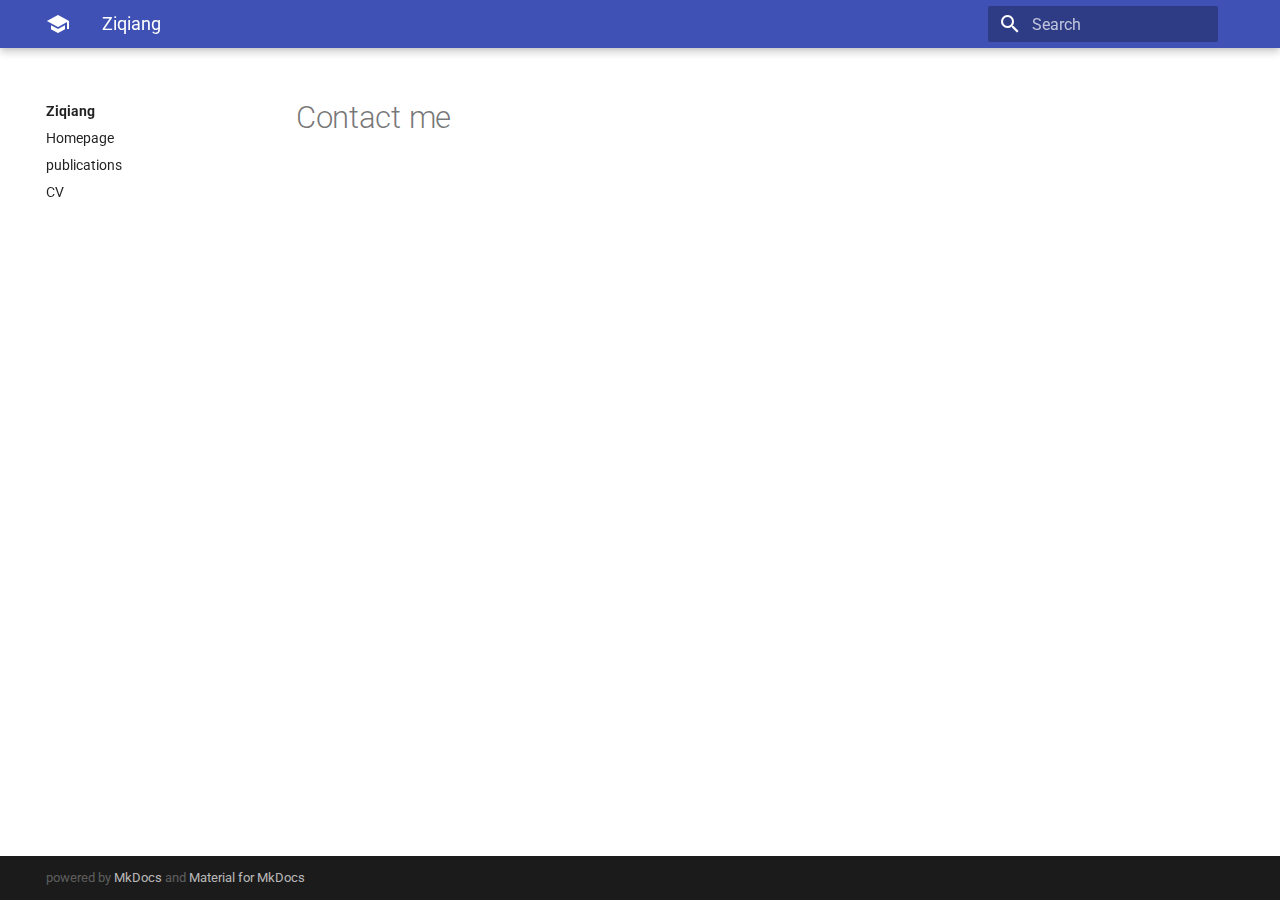
==== contact_me/index.html @ 5cafc328 "update 04-08" ====
<!doctype html>
<html lang="en" class="no-js">
  <head>
    
      <meta charset="utf-8">
      <meta name="viewport" content="width=device-width,initial-scale=1">
      <meta http-equiv="x-ua-compatible" content="ie=edge">
      
      
      
      
        <meta name="lang:clipboard.copy" content="Copy to clipboard">
      
        <meta name="lang:clipboard.copied" content="Copied to clipboard">
      
        <meta name="lang:search.language" content="en">
      
        <meta name="lang:search.pipeline.stopwords" content="True">
      
        <meta name="lang:search.pipeline.trimmer" content="True">
      
        <meta name="lang:search.result.none" content="No matching documents">
      
        <meta name="lang:search.result.one" content="1 matching document">
      
        <meta name="lang:search.result.other" content="# matching documents">
      
        <meta name="lang:search.tokenizer" content="[\s\-]+">
      
      <link rel="shortcut icon" href="../assets/images/favicon.png">
      <meta name="generator" content="mkdocs-1.1, mkdocs-material-4.6.3">
    
    
      
        <title>Contact me - Ziqiang</title>
      
    
    
      <link rel="stylesheet" href="../assets/stylesheets/application.adb8469c.css">
      
      
    
    
      <script src="../assets/javascripts/modernizr.86422ebf.js"></script>
    
    
      
        <link href="https://fonts.gstatic.com" rel="preconnect" crossorigin>
        <link rel="stylesheet" href="https://fonts.googleapis.com/css?family=Roboto:300,400,400i,700%7CRoboto+Mono&display=fallback">
        <style>body,input{font-family:"Roboto","Helvetica Neue",Helvetica,Arial,sans-serif}code,kbd,pre{font-family:"Roboto Mono","Courier New",Courier,monospace}</style>
      
    
    <link rel="stylesheet" href="../assets/fonts/material-icons.css">
    
    
    
      
    
    
  </head>
  
    <body dir="ltr">
  
    <svg class="md-svg">
      <defs>
        
        
      </defs>
    </svg>
    <input class="md-toggle" data-md-toggle="drawer" type="checkbox" id="__drawer" autocomplete="off">
    <input class="md-toggle" data-md-toggle="search" type="checkbox" id="__search" autocomplete="off">
    <label class="md-overlay" data-md-component="overlay" for="__drawer"></label>
    
    
      <header class="md-header" data-md-component="header">
  <nav class="md-header-nav md-grid">
    <div class="md-flex">
      <div class="md-flex__cell md-flex__cell--shrink">
        <a href=".." title="Ziqiang" aria-label="Ziqiang" class="md-header-nav__button md-logo">
          
            <i class="md-icon"></i>
          
        </a>
      </div>
      <div class="md-flex__cell md-flex__cell--shrink">
        <label class="md-icon md-icon--menu md-header-nav__button" for="__drawer"></label>
      </div>
      <div class="md-flex__cell md-flex__cell--stretch">
        <div class="md-flex__ellipsis md-header-nav__title" data-md-component="title">
          
            <span class="md-header-nav__topic">
              Ziqiang
            </span>
            <span class="md-header-nav__topic">
              
                Contact me
              
            </span>
          
        </div>
      </div>
      <div class="md-flex__cell md-flex__cell--shrink">
        
          <label class="md-icon md-icon--search md-header-nav__button" for="__search"></label>
          
<div class="md-search" data-md-component="search" role="dialog">
  <label class="md-search__overlay" for="__search"></label>
  <div class="md-search__inner" role="search">
    <form class="md-search__form" name="search">
      <input type="text" class="md-search__input" aria-label="search" name="query" placeholder="Search" autocapitalize="off" autocorrect="off" autocomplete="off" spellcheck="false" data-md-component="query" data-md-state="active">
      <label class="md-icon md-search__icon" for="__search"></label>
      <button type="reset" class="md-icon md-search__icon" data-md-component="reset" tabindex="-1">
        &#xE5CD;
      </button>
    </form>
    <div class="md-search__output">
      <div class="md-search__scrollwrap" data-md-scrollfix>
        <div class="md-search-result" data-md-component="result">
          <div class="md-search-result__meta">
            Type to start searching
          </div>
          <ol class="md-search-result__list"></ol>
        </div>
      </div>
    </div>
  </div>
</div>
        
      </div>
      
    </div>
  </nav>
</header>
    
    <div class="md-container">
      
        
      
      
      <main class="md-main" role="main">
        <div class="md-main__inner md-grid" data-md-component="container">
          
            
              <div class="md-sidebar md-sidebar--primary" data-md-component="navigation">
                <div class="md-sidebar__scrollwrap">
                  <div class="md-sidebar__inner">
                    <nav class="md-nav md-nav--primary" data-md-level="0">
  <label class="md-nav__title md-nav__title--site" for="__drawer">
    <a href=".." title="Ziqiang" class="md-nav__button md-logo">
      
        <i class="md-icon"></i>
      
    </a>
    Ziqiang
  </label>
  
  <ul class="md-nav__list" data-md-scrollfix>
    
      
      
      


  <li class="md-nav__item">
    <a href=".." title="Homepage" class="md-nav__link">
      Homepage
    </a>
  </li>

    
      
      
      


  <li class="md-nav__item">
    <a href="../publications/" title="publications" class="md-nav__link">
      publications
    </a>
  </li>

    
      
      
      


  <li class="md-nav__item">
    <a href="../cv/" title="CV" class="md-nav__link">
      CV
    </a>
  </li>

    
  </ul>
</nav>
                  </div>
                </div>
              </div>
            
            
          
          <div class="md-content">
            <article class="md-content__inner md-typeset">
              
                
                
                  <h1>Contact me</h1>
                
                
                
                  
                
                
              
              
                


              
            </article>
          </div>
        </div>
      </main>
      
        
<footer class="md-footer">
  
  <div class="md-footer-meta md-typeset">
    <div class="md-footer-meta__inner md-grid">
      <div class="md-footer-copyright">
        
        powered by
        <a href="https://www.mkdocs.org" target="_blank" rel="noopener">MkDocs</a>
        and
        <a href="https://squidfunk.github.io/mkdocs-material/" target="_blank" rel="noopener">
          Material for MkDocs</a>
      </div>
      
    </div>
  </div>
</footer>
      
    </div>
    
      <script src="../assets/javascripts/application.c33a9706.js"></script>
      
      <script>app.initialize({version:"1.1",url:{base:".."}})</script>
      
    
  </body>
</html>
---- assets/stylesheets/application.adb8469c.css ----
html{box-sizing:border-box}*,:after,:before{box-sizing:inherit}html{-webkit-text-size-adjust:none;-moz-text-size-adjust:none;-ms-text-size-adjust:none;text-size-adjust:none}body{margin:0}hr{overflow:visible;box-sizing:content-box}a{-webkit-text-decoration-skip:objects}a,button,input,label{-webkit-tap-highlight-color:transparent}a{color:inherit;text-decoration:none}small,sub,sup{font-size:80%}sub,sup{position:relative;line-height:0;vertical-align:baseline}sub{bottom:-.25em}sup{top:-.5em}img{border-style:none}table{border-collapse:separate;border-spacing:0}td,th{font-weight:400;vertical-align:top}button{margin:0;padding:0;border:0;outline-style:none;background:transparent;font-size:inherit}input{border:0;outline:0}.md-clipboard:before,.md-icon,.md-nav__button,.md-nav__link:after,.md-nav__title:before,.md-search-result__article--document:before,.md-source-file:before,.md-typeset .admonition>.admonition-title:before,.md-typeset .admonition>summary:before,.md-typeset .critic.comment:before,.md-typeset .footnote-backref,.md-typeset .task-list-control .task-list-indicator:before,.md-typeset details>.admonition-title:before,.md-typeset details>summary:before,.md-typeset summary:after{font-family:Material Icons;font-style:normal;font-variant:normal;font-weight:400;line-height:1;text-transform:none;white-space:nowrap;word-wrap:normal;direction:ltr}.md-content__icon,.md-footer-nav__button,.md-header-nav__button,.md-nav__button,.md-nav__title:before,.md-search-result__article--document:before{display:inline-block;margin:.2rem;padding:.4rem;font-size:1.2rem;cursor:pointer}.md-icon--arrow-back:before{content:""}.md-icon--arrow-forward:before{content:""}.md-icon--menu:before{content:""}.md-icon--search:before{content:""}[dir=rtl] .md-icon--arrow-back:before{content:""}[dir=rtl] .md-icon--arrow-forward:before{content:""}body{-webkit-font-smoothing:antialiased;-moz-osx-font-smoothing:grayscale}body,input{color:rgba(0,0,0,.87);font-feature-settings:"kern","liga";font-family:Helvetica Neue,Helvetica,Arial,sans-serif}code,kbd,pre{color:rgba(0,0,0,.87);font-feature-settings:"kern";font-family:Courier New,Courier,monospace}.md-typeset{font-size:.8rem;line-height:1.6;-webkit-print-color-adjust:exact}.md-typeset blockquote,.md-typeset ol,.md-typeset p,.md-typeset ul{margin:1em 0}.md-typeset h1{margin:0 0 2rem;color:rgba(0,0,0,.54);font-size:1.5625rem;line-height:1.3}.md-typeset h1,.md-typeset h2{font-weight:300;letter-spacing:-.01em}.md-typeset h2{margin:2rem 0 .8rem;font-size:1.25rem;line-height:1.4}.md-typeset h3{margin:1.6rem 0 .8rem;font-size:1rem;font-weight:400;letter-spacing:-.01em;line-height:1.5}.md-typeset h2+h3{margin-top:.8rem}.md-typeset h4{font-size:.8rem}.md-typeset h4,.md-typeset h5,.md-typeset h6{margin:.8rem 0;font-weight:700;letter-spacing:-.01em}.md-typeset h5,.md-typeset h6{color:rgba(0,0,0,.54);font-size:.64rem}.md-typeset h5{text-transform:uppercase}.md-typeset hr{margin:1.5em 0;border-bottom:.05rem dotted rgba(0,0,0,.26)}.md-typeset a{color:#3f51b5;word-break:break-word}.md-typeset a,.md-typeset a:before{-webkit-transition:color .125s;transition:color .125s}.md-typeset a:active,.md-typeset a:hover{color:#536dfe}.md-typeset code,.md-typeset pre{background-color:hsla(0,0%,92.5%,.5);color:#37474f;font-size:85%;direction:ltr}.md-typeset code{margin:0 .29412em;padding:.07353em 0;border-radius:.1rem;box-shadow:.29412em 0 0 hsla(0,0%,92.5%,.5),-.29412em 0 0 hsla(0,0%,92.5%,.5);word-break:break-word;-webkit-box-decoration-break:clone;box-decoration-break:clone}.md-typeset h1 code,.md-typeset h2 code,.md-typeset h3 code,.md-typeset h4 code,.md-typeset h5 code,.md-typeset h6 code{margin:0;background-color:transparent;box-shadow:none}.md-typeset a>code{margin:inherit;padding:inherit;border-radius:initial;background-color:inherit;color:inherit;box-shadow:none}.md-typeset pre{position:relative;margin:1em 0;border-radius:.1rem;line-height:1.4;-webkit-overflow-scrolling:touch}.md-typeset pre>code{display:block;margin:0;padding:.525rem .6rem;background-color:transparent;font-size:inherit;box-shadow:none;-webkit-box-decoration-break:slice;box-decoration-break:slice;overflow:auto}.md-typeset pre>code::-webkit-scrollbar{width:.2rem;height:.2rem}.md-typeset pre>code::-webkit-scrollbar-thumb{background-color:rgba(0,0,0,.26)}.md-typeset pre>code::-webkit-scrollbar-thumb:hover{background-color:#536dfe}.md-typeset kbd{padding:0 .29412em;border-radius:.15rem;border:.05rem solid #c9c9c9;border-bottom-color:#bcbcbc;background-color:#fcfcfc;color:#555;font-size:85%;box-shadow:0 .05rem 0 #b0b0b0;word-break:break-word}.md-typeset mark{margin:0 .25em;padding:.0625em 0;border-radius:.1rem;background-color:rgba(255,235,59,.5);box-shadow:.25em 0 0 rgba(255,235,59,.5),-.25em 0 0 rgba(255,235,59,.5);word-break:break-word;-webkit-box-decoration-break:clone;box-decoration-break:clone}.md-typeset abbr{border-bottom:.05rem dotted rgba(0,0,0,.54);text-decoration:none;cursor:help}.md-typeset small{opacity:.75}.md-typeset sub,.md-typeset sup{margin-left:.07812em}[dir=rtl] .md-typeset sub,[dir=rtl] .md-typeset sup{margin-right:.07812em;margin-left:0}.md-typeset blockquote{padding-left:.6rem;border-left:.2rem solid rgba(0,0,0,.26);color:rgba(0,0,0,.54)}[dir=rtl] .md-typeset blockquote{padding-right:.6rem;padding-left:0;border-right:.2rem solid rgba(0,0,0,.26);border-left:initial}.md-typeset ul{list-style-type:disc}.md-typeset ol,.md-typeset ul{margin-left:.625em;padding:0}[dir=rtl] .md-typeset ol,[dir=rtl] .md-typeset ul{margin-right:.625em;margin-left:0}.md-typeset ol ol,.md-typeset ul ol{list-style-type:lower-alpha}.md-typeset ol ol ol,.md-typeset ul ol ol{list-style-type:lower-roman}.md-typeset ol li,.md-typeset ul li{margin-bottom:.5em;margin-left:1.25em}[dir=rtl] .md-typeset ol li,[dir=rtl] .md-typeset ul li{margin-right:1.25em;margin-left:0}.md-typeset ol li blockquote,.md-typeset ol li p,.md-typeset ul li blockquote,.md-typeset ul li p{margin:.5em 0}.md-typeset ol li:last-child,.md-typeset ul li:last-child{margin-bottom:0}.md-typeset ol li ol,.md-typeset ol li ul,.md-typeset ul li ol,.md-typeset ul li ul{margin:.5em 0 .5em .625em}[dir=rtl] .md-typeset ol li ol,[dir=rtl] .md-typeset ol li ul,[dir=rtl] .md-typeset ul li ol,[dir=rtl] .md-typeset ul li ul{margin-right:.625em;margin-left:0}.md-typeset dd{margin:1em 0 1em 1.875em}[dir=rtl] .md-typeset dd{margin-right:1.875em;margin-left:0}.md-typeset iframe,.md-typeset img,.md-typeset svg{max-width:100%}.md-typeset table:not([class]){box-shadow:0 2px 2px 0 rgba(0,0,0,.14),0 1px 5px 0 rgba(0,0,0,.12),0 3px 1px -2px rgba(0,0,0,.2);display:inline-block;max-width:100%;border-radius:.1rem;font-size:.64rem;overflow:auto;-webkit-overflow-scrolling:touch}.md-typeset table:not([class])+*{margin-top:1.5em}.md-typeset table:not([class]) td:not([align]),.md-typeset table:not([class]) th:not([align]){text-align:left}[dir=rtl] .md-typeset table:not([class]) td:not([align]),[dir=rtl] .md-typeset table:not([class]) th:not([align]){text-align:right}.md-typeset table:not([class]) th{min-width:5rem;padding:.6rem .8rem;background-color:rgba(0,0,0,.54);color:#fff;vertical-align:top}.md-typeset table:not([class]) td{padding:.6rem .8rem;border-top:.05rem solid rgba(0,0,0,.07);vertical-align:top}.md-typeset table:not([class]) tr{-webkit-transition:background-color .125s;transition:background-color .125s}.md-typeset table:not([class]) tr:hover{background-color:rgba(0,0,0,.035);box-shadow:inset 0 .05rem 0 #fff}.md-typeset table:not([class]) tr:first-child td{border-top:0}.md-typeset table:not([class]) a{word-break:normal}.md-typeset__scrollwrap{margin:1em -.8rem;overflow-x:auto;-webkit-overflow-scrolling:touch}.md-typeset .md-typeset__table{display:inline-block;margin-bottom:.5em;padding:0 .8rem}.md-typeset .md-typeset__table table{display:table;width:100%;margin:0;overflow:hidden}html{font-size:125%;overflow-x:hidden}body,html{height:100%}body{position:relative;font-size:.5rem}hr{display:block;height:.05rem;padding:0;border:0}.md-svg{display:none}.md-grid{max-width:61rem;margin-right:auto;margin-left:auto}.md-container,.md-main{overflow:auto}.md-container{display:table;width:100%;height:100%;padding-top:2.4rem;table-layout:fixed}.md-main{display:table-row;height:100%}.md-main__inner{height:100%;padding-top:1.5rem;padding-bottom:.05rem}.md-toggle{display:none}.md-overlay{position:fixed;top:0;width:0;height:0;-webkit-transition:width 0s .25s,height 0s .25s,opacity .25s;transition:width 0s .25s,height 0s .25s,opacity .25s;background-color:rgba(0,0,0,.54);opacity:0;z-index:3}.md-flex{display:table}.md-flex__cell{display:table-cell;position:relative;vertical-align:top}.md-flex__cell--shrink{width:0}.md-flex__cell--stretch{display:table;width:100%;table-layout:fixed}.md-flex__ellipsis{display:table-cell;text-overflow:ellipsis;white-space:nowrap;overflow:hidden}.md-skip{position:fixed;width:.05rem;height:.05rem;margin:.5rem;padding:.3rem .5rem;-webkit-transform:translateY(.4rem);transform:translateY(.4rem);border-radius:.1rem;background-color:rgba(0,0,0,.87);color:#fff;font-size:.64rem;opacity:0;overflow:hidden}.md-skip:focus{width:auto;height:auto;clip:auto;-webkit-transform:translateX(0);transform:translateX(0);-webkit-transition:opacity .175s 75ms,-webkit-transform .25s cubic-bezier(.4,0,.2,1);transition:opacity .175s 75ms,-webkit-transform .25s cubic-bezier(.4,0,.2,1);transition:transform .25s cubic-bezier(.4,0,.2,1),opacity .175s 75ms;transition:transform .25s cubic-bezier(.4,0,.2,1),opacity .175s 75ms,-webkit-transform .25s cubic-bezier(.4,0,.2,1);opacity:1;z-index:10}@page{margin:25mm}.md-clipboard{position:absolute;top:.3rem;right:.3rem;width:1.4rem;height:1.4rem;border-radius:.1rem;font-size:.8rem;cursor:pointer;z-index:1;-webkit-backface-visibility:hidden;backface-visibility:hidden}.md-clipboard:before{-webkit-transition:color .25s,opacity .25s;transition:color .25s,opacity .25s;color:rgba(0,0,0,.07);content:"\E14D"}.codehilite:hover .md-clipboard:before,.md-typeset .highlight:hover .md-clipboard:before,pre:hover .md-clipboard:before{color:rgba(0,0,0,.54)}.md-clipboard:focus:before,.md-clipboard:hover:before{color:#536dfe}.md-clipboard__message{display:block;position:absolute;top:0;right:1.7rem;padding:.3rem .5rem;-webkit-transform:translateX(.4rem);transform:translateX(.4rem);-webkit-transition:opacity .175s,-webkit-transform .25s cubic-bezier(.9,.1,.9,0);transition:opacity .175s,-webkit-transform .25s cubic-bezier(.9,.1,.9,0);transition:transform .25s cubic-bezier(.9,.1,.9,0),opacity .175s;transition:transform .25s cubic-bezier(.9,.1,.9,0),opacity .175s,-webkit-transform .25s cubic-bezier(.9,.1,.9,0);border-radius:.1rem;background-color:rgba(0,0,0,.54);color:#fff;font-size:.64rem;white-space:nowrap;opacity:0;pointer-events:none}.md-clipboard__message--active{-webkit-transform:translateX(0);transform:translateX(0);-webkit-transition:opacity .175s 75ms,-webkit-transform .25s cubic-bezier(.4,0,.2,1);transition:opacity .175s 75ms,-webkit-transform .25s cubic-bezier(.4,0,.2,1);transition:transform .25s cubic-bezier(.4,0,.2,1),opacity .175s 75ms;transition:transform .25s cubic-bezier(.4,0,.2,1),opacity .175s 75ms,-webkit-transform .25s cubic-bezier(.4,0,.2,1);opacity:1;pointer-events:auto}.md-clipboard__message:before{content:attr(aria-label)}.md-clipboard__message:after{display:block;position:absolute;top:50%;right:-.2rem;width:0;margin-top:-.2rem;border-color:transparent rgba(0,0,0,.54);border-style:solid;border-width:.2rem 0 .2rem .2rem;content:""}.md-content__inner{margin:0 .8rem 1.2rem;padding-top:.6rem}.md-content__inner:before{display:block;height:.4rem;content:""}.md-content__inner>:last-child{margin-bottom:0}.md-content__icon{position:relative;margin:.4rem 0;padding:0;float:right}.md-typeset .md-content__icon{color:rgba(0,0,0,.26)}.md-header{position:fixed;top:0;right:0;left:0;height:2.4rem;-webkit-transition:background-color .25s,color .25s;transition:background-color .25s,color .25s;background-color:#3f51b5;color:#fff;box-shadow:none;z-index:2;-webkit-backface-visibility:hidden;backface-visibility:hidden}.no-js .md-header{-webkit-transition:none;transition:none;box-shadow:none}.md-header[data-md-state=shadow]{-webkit-transition:background-color .25s,color .25s,box-shadow .25s;transition:background-color .25s,color .25s,box-shadow .25s;box-shadow:0 0 .2rem rgba(0,0,0,.1),0 .2rem .4rem rgba(0,0,0,.2)}.md-header-nav{padding:0 .2rem}.md-header-nav__button{position:relative;-webkit-transition:opacity .25s;transition:opacity .25s;z-index:1}.md-header-nav__button:hover{opacity:.7}.md-header-nav__button.md-logo *{display:block}.no-js .md-header-nav__button.md-icon--search{display:none}.md-header-nav__topic{display:block;position:absolute;-webkit-transition:opacity .15s,-webkit-transform .4s cubic-bezier(.1,.7,.1,1);transition:opacity .15s,-webkit-transform .4s cubic-bezier(.1,.7,.1,1);transition:transform .4s cubic-bezier(.1,.7,.1,1),opacity .15s;transition:transform .4s cubic-bezier(.1,.7,.1,1),opacity .15s,-webkit-transform .4s cubic-bezier(.1,.7,.1,1);text-overflow:ellipsis;white-space:nowrap;overflow:hidden}.md-header-nav__topic+.md-header-nav__topic{-webkit-transform:translateX(1.25rem);transform:translateX(1.25rem);-webkit-transition:opacity .15s,-webkit-transform .4s cubic-bezier(1,.7,.1,.1);transition:opacity .15s,-webkit-transform .4s cubic-bezier(1,.7,.1,.1);transition:transform .4s cubic-bezier(1,.7,.1,.1),opacity .15s;transition:transform .4s cubic-bezier(1,.7,.1,.1),opacity .15s,-webkit-transform .4s cubic-bezier(1,.7,.1,.1);opacity:0;z-index:-1;pointer-events:none}[dir=rtl] .md-header-nav__topic+.md-header-nav__topic{-webkit-transform:translateX(-1.25rem);transform:translateX(-1.25rem)}.no-js .md-header-nav__topic{position:static}.no-js .md-header-nav__topic+.md-header-nav__topic{display:none}.md-header-nav__title{padding:0 1rem;font-size:.9rem;line-height:2.4rem}.md-header-nav__title[data-md-state=active] .md-header-nav__topic{-webkit-transform:translateX(-1.25rem);transform:translateX(-1.25rem);-webkit-transition:opacity .15s,-webkit-transform .4s cubic-bezier(1,.7,.1,.1);transition:opacity .15s,-webkit-transform .4s cubic-bezier(1,.7,.1,.1);transition:transform .4s cubic-bezier(1,.7,.1,.1),opacity .15s;transition:transform .4s cubic-bezier(1,.7,.1,.1),opacity .15s,-webkit-transform .4s cubic-bezier(1,.7,.1,.1);opacity:0;z-index:-1;pointer-events:none}[dir=rtl] .md-header-nav__title[data-md-state=active] .md-header-nav__topic{-webkit-transform:translateX(1.25rem);transform:translateX(1.25rem)}.md-header-nav__title[data-md-state=active] .md-header-nav__topic+.md-header-nav__topic{-webkit-transform:translateX(0);transform:translateX(0);-webkit-transition:opacity .15s,-webkit-transform .4s cubic-bezier(.1,.7,.1,1);transition:opacity .15s,-webkit-transform .4s cubic-bezier(.1,.7,.1,1);transition:transform .4s cubic-bezier(.1,.7,.1,1),opacity .15s;transition:transform .4s cubic-bezier(.1,.7,.1,1),opacity .15s,-webkit-transform .4s cubic-bezier(.1,.7,.1,1);opacity:1;z-index:0;pointer-events:auto}.md-header-nav__source{display:none}.md-hero{-webkit-transition:background .25s;transition:background .25s;background-color:#3f51b5;color:#fff;font-size:1rem;overflow:hidden}.md-hero__inner{margin-top:1rem;padding:.8rem .8rem .4rem;-webkit-transition:opacity .25s,-webkit-transform .4s cubic-bezier(.1,.7,.1,1);transition:opacity .25s,-webkit-transform .4s cubic-bezier(.1,.7,.1,1);transition:transform .4s cubic-bezier(.1,.7,.1,1),opacity .25s;transition:transform .4s cubic-bezier(.1,.7,.1,1),opacity .25s,-webkit-transform .4s cubic-bezier(.1,.7,.1,1);-webkit-transition-delay:.1s;transition-delay:.1s}[data-md-state=hidden] .md-hero__inner{pointer-events:none;-webkit-transform:translateY(.625rem);transform:translateY(.625rem);-webkit-transition:opacity .1s 0s,-webkit-transform 0s .4s;transition:opacity .1s 0s,-webkit-transform 0s .4s;transition:transform 0s .4s,opacity .1s 0s;transition:transform 0s .4s,opacity .1s 0s,-webkit-transform 0s .4s;opacity:0}.md-hero--expand .md-hero__inner{margin-bottom:1.2rem}.md-footer-nav{background-color:rgba(0,0,0,.87);color:#fff}.md-footer-nav__inner{padding:.2rem;overflow:auto}.md-footer-nav__link{padding-top:1.4rem;padding-bottom:.4rem;-webkit-transition:opacity .25s;transition:opacity .25s}.md-footer-nav__link:hover{opacity:.7}.md-footer-nav__link--prev{width:25%;float:left}[dir=rtl] .md-footer-nav__link--prev{float:right}.md-footer-nav__link--next{width:75%;float:right;text-align:right}[dir=rtl] .md-footer-nav__link--next{float:left;text-align:left}.md-footer-nav__button{-webkit-transition:background .25s;transition:background .25s}.md-footer-nav__title{position:relative;padding:0 1rem;font-size:.9rem;line-height:2.4rem}.md-footer-nav__direction{position:absolute;right:0;left:0;margin-top:-1rem;padding:0 1rem;color:hsla(0,0%,100%,.7);font-size:.75rem}.md-footer-meta{background-color:rgba(0,0,0,.895)}.md-footer-meta__inner{padding:.2rem;overflow:auto}html .md-footer-meta.md-typeset a{color:hsla(0,0%,100%,.7)}html .md-footer-meta.md-typeset a:focus,html .md-footer-meta.md-typeset a:hover{color:#fff}.md-footer-copyright{margin:0 .6rem;padding:.4rem 0;color:hsla(0,0%,100%,.3);font-size:.64rem}.md-footer-copyright__highlight{color:hsla(0,0%,100%,.7)}.md-footer-social{margin:0 .4rem;padding:.2rem 0 .6rem}.md-footer-social__link{display:inline-block;width:1.6rem;height:1.6rem;font-size:.8rem;text-align:center}.md-footer-social__link:before{line-height:1.9}.md-nav{font-size:.7rem;line-height:1.3}.md-nav__title{display:block;padding:0 .6rem;font-weight:700;text-overflow:ellipsis;overflow:hidden}.md-nav__title:before{display:none;content:"\E5C4"}[dir=rtl] .md-nav__title:before{content:"\E5C8"}.md-nav__title .md-nav__button{display:none}.md-nav__list{margin:0;padding:0;list-style:none}.md-nav__item{padding:0 .6rem}.md-nav__item:last-child{padding-bottom:.6rem}.md-nav__item .md-nav__item{padding-right:0}[dir=rtl] .md-nav__item .md-nav__item{padding-right:.6rem;padding-left:0}.md-nav__item .md-nav__item:last-child{padding-bottom:0}.md-nav__button img{width:100%;height:auto}.md-nav__link{display:block;margin-top:.625em;-webkit-transition:color .125s;transition:color .125s;text-overflow:ellipsis;cursor:pointer;overflow:hidden}.md-nav__item--nested>.md-nav__link:after{content:"\E313"}html .md-nav__link[for=__toc],html .md-nav__link[for=__toc]+.md-nav__link:after,html .md-nav__link[for=__toc]~.md-nav{display:none}.md-nav__link[data-md-state=blur]{color:rgba(0,0,0,.54)}.md-nav__link--active,.md-nav__link:active{color:#3f51b5}.md-nav__item--nested>.md-nav__link{color:inherit}.md-nav__link:focus,.md-nav__link:hover{color:#536dfe}.md-nav__source,.no-js .md-search{display:none}.md-search__overlay{opacity:0;z-index:1}.md-search__form{position:relative}.md-search__input{position:relative;padding:0 2.2rem 0 3.6rem;text-overflow:ellipsis;z-index:2}[dir=rtl] .md-search__input{padding:0 3.6rem 0 2.2rem}.md-search__input::-webkit-input-placeholder{-webkit-transition:color .25s cubic-bezier(.1,.7,.1,1);transition:color .25s cubic-bezier(.1,.7,.1,1)}.md-search__input::-moz-placeholder{-moz-transition:color .25s cubic-bezier(.1,.7,.1,1);transition:color .25s cubic-bezier(.1,.7,.1,1)}.md-search__input:-ms-input-placeholder{-ms-transition:color .25s cubic-bezier(.1,.7,.1,1);transition:color .25s cubic-bezier(.1,.7,.1,1)}.md-search__input::-ms-input-placeholder{-ms-transition:color .25s cubic-bezier(.1,.7,.1,1);transition:color .25s cubic-bezier(.1,.7,.1,1)}.md-search__input::placeholder{-webkit-transition:color .25s cubic-bezier(.1,.7,.1,1);transition:color .25s cubic-bezier(.1,.7,.1,1)}.md-search__input::-webkit-input-placeholder{color:rgba(0,0,0,.54)}.md-search__input::-moz-placeholder{color:rgba(0,0,0,.54)}.md-search__input:-ms-input-placeholder{color:rgba(0,0,0,.54)}.md-search__input::-ms-input-placeholder{color:rgba(0,0,0,.54)}.md-search__input::placeholder,.md-search__input~.md-search__icon{color:rgba(0,0,0,.54)}.md-search__input::-ms-clear{display:none}.md-search__icon{position:absolute;-webkit-transition:color .25s cubic-bezier(.1,.7,.1,1),opacity .25s;transition:color .25s cubic-bezier(.1,.7,.1,1),opacity .25s;font-size:1.2rem;cursor:pointer;z-index:2}.md-search__icon:hover{opacity:.7}.md-search__icon[for=__search]{top:.3rem;left:.5rem}[dir=rtl] .md-search__icon[for=__search]{right:.5rem;left:auto}.md-search__icon[for=__search]:before{content:"\E8B6"}.md-search__icon[type=reset]{top:.3rem;right:.5rem;-webkit-transform:scale(.125);transform:scale(.125);-webkit-transition:opacity .15s,-webkit-transform .15s cubic-bezier(.1,.7,.1,1);transition:opacity .15s,-webkit-transform .15s cubic-bezier(.1,.7,.1,1);transition:transform .15s cubic-bezier(.1,.7,.1,1),opacity .15s;transition:transform .15s cubic-bezier(.1,.7,.1,1),opacity .15s,-webkit-transform .15s cubic-bezier(.1,.7,.1,1);opacity:0}[dir=rtl] .md-search__icon[type=reset]{right:auto;left:.5rem}[data-md-toggle=search]:checked~.md-header .md-search__input:valid~.md-search__icon[type=reset]{-webkit-transform:scale(1);transform:scale(1);opacity:1}[data-md-toggle=search]:checked~.md-header .md-search__input:valid~.md-search__icon[type=reset]:hover{opacity:.7}.md-search__output{position:absolute;width:100%;border-radius:0 0 .1rem .1rem;overflow:hidden;z-index:1}.md-search__scrollwrap{height:100%;background-color:#fff;box-shadow:inset 0 .05rem 0 rgba(0,0,0,.07);overflow-y:auto;-webkit-overflow-scrolling:touch}.md-search-result{color:rgba(0,0,0,.87);word-break:break-word}.md-search-result__meta{padding:0 .8rem;background-color:rgba(0,0,0,.07);color:rgba(0,0,0,.54);font-size:.64rem;line-height:1.8rem}.md-search-result__list{margin:0;padding:0;border-top:.05rem solid rgba(0,0,0,.07);list-style:none}.md-search-result__item{box-shadow:0 -.05rem 0 rgba(0,0,0,.07)}.md-search-result__link{display:block;-webkit-transition:background .25s;transition:background .25s;outline:0;overflow:hidden}.md-search-result__link:hover,.md-search-result__link[data-md-state=active]{background-color:rgba(83,109,254,.1)}.md-search-result__link:hover .md-search-result__article:before,.md-search-result__link[data-md-state=active] .md-search-result__article:before{opacity:.7}.md-search-result__link:last-child .md-search-result__teaser{margin-bottom:.6rem}.md-search-result__article{position:relative;padding:0 .8rem;overflow:auto}.md-search-result__article--document:before{position:absolute;left:0;margin:.1rem;-webkit-transition:opacity .25s;transition:opacity .25s;color:rgba(0,0,0,.54);content:"\E880"}[dir=rtl] .md-search-result__article--document:before{right:0;left:auto}.md-search-result__article--document .md-search-result__title{margin:.55rem 0;font-size:.8rem;font-weight:400;line-height:1.4}.md-search-result__title{margin:.5em 0;font-size:.64rem;font-weight:700;line-height:1.4}.md-search-result__teaser{display:-webkit-box;max-height:1.65rem;margin:.5em 0;color:rgba(0,0,0,.54);font-size:.64rem;line-height:1.4;text-overflow:ellipsis;overflow:hidden;-webkit-box-orient:vertical;-webkit-line-clamp:2}.md-search-result em{font-style:normal;font-weight:700;text-decoration:underline}.md-sidebar{position:absolute;width:12.1rem;padding:1.2rem 0;overflow:hidden}.md-sidebar[data-md-state=lock]{position:fixed;top:2.4rem}.md-sidebar--secondary{display:none}.md-sidebar__scrollwrap{max-height:100%;margin:0 .2rem;overflow-y:auto;-webkit-backface-visibility:hidden;backface-visibility:hidden}.md-sidebar__scrollwrap::-webkit-scrollbar{width:.2rem;height:.2rem}.md-sidebar__scrollwrap::-webkit-scrollbar-thumb{background-color:rgba(0,0,0,.26)}.md-sidebar__scrollwrap::-webkit-scrollbar-thumb:hover{background-color:#536dfe}@-webkit-keyframes md-source__facts--done{0%{height:0}to{height:.65rem}}@keyframes md-source__facts--done{0%{height:0}to{height:.65rem}}@-webkit-keyframes md-source__fact--done{0%{-webkit-transform:translateY(100%);transform:translateY(100%);opacity:0}50%{opacity:0}to{-webkit-transform:translateY(0);transform:translateY(0);opacity:1}}@keyframes md-source__fact--done{0%{-webkit-transform:translateY(100%);transform:translateY(100%);opacity:0}50%{opacity:0}to{-webkit-transform:translateY(0);transform:translateY(0);opacity:1}}.md-source{display:block;padding-right:.6rem;-webkit-transition:opacity .25s;transition:opacity .25s;font-size:.65rem;line-height:1.2;white-space:nowrap}[dir=rtl] .md-source{padding-right:0;padding-left:.6rem}.md-source:hover{opacity:.7}.md-source:after,.md-source__icon{display:inline-block;height:2.4rem;content:"";vertical-align:middle}.md-source__icon{width:2.4rem}.md-source__icon svg{width:1.2rem;height:1.2rem;margin-top:.6rem;margin-left:.6rem}[dir=rtl] .md-source__icon svg{margin-right:.6rem;margin-left:0}.md-source__icon+.md-source__repository{margin-left:-2rem;padding-left:2rem}[dir=rtl] .md-source__icon+.md-source__repository{margin-right:-2rem;margin-left:0;padding-right:2rem;padding-left:0}.md-source__repository{display:inline-block;max-width:100%;margin-left:.6rem;font-weight:700;text-overflow:ellipsis;overflow:hidden;vertical-align:middle}.md-source__facts{margin:0;padding:0;font-size:.55rem;font-weight:700;list-style-type:none;opacity:.75;overflow:hidden}[data-md-state=done] .md-source__facts{-webkit-animation:md-source__facts--done .25s ease-in;animation:md-source__facts--done .25s ease-in}.md-source__fact{float:left}[dir=rtl] .md-source__fact{float:right}[data-md-state=done] .md-source__fact{-webkit-animation:md-source__fact--done .4s ease-out;animation:md-source__fact--done .4s ease-out}.md-source__fact:before{margin:0 .1rem;content:"\00B7"}.md-source__fact:first-child:before{display:none}.md-source-file{display:inline-block;margin:1em .5em 1em 0;padding-right:.25rem;border-radius:.1rem;background-color:rgba(0,0,0,.07);font-size:.64rem;list-style-type:none;cursor:pointer;overflow:hidden}.md-source-file:before{display:inline-block;margin-right:.25rem;padding:.25rem;background-color:rgba(0,0,0,.26);color:#fff;font-size:.8rem;content:"\E86F";vertical-align:middle}html .md-source-file{-webkit-transition:background .4s,color .4s,box-shadow .4s cubic-bezier(.4,0,.2,1);transition:background .4s,color .4s,box-shadow .4s cubic-bezier(.4,0,.2,1)}html .md-source-file:before{-webkit-transition:inherit;transition:inherit}html body .md-typeset .md-source-file{color:rgba(0,0,0,.54)}.md-source-file:hover{box-shadow:0 0 8px rgba(0,0,0,.18),0 8px 16px rgba(0,0,0,.36)}.md-source-file:hover:before{background-color:#536dfe}.md-tabs{width:100%;-webkit-transition:background .25s;transition:background .25s;background-color:#3f51b5;color:#fff;overflow:auto}.md-tabs__list{margin:0 0 0 .2rem;padding:0;list-style:none;white-space:nowrap}.md-tabs__item{display:inline-block;height:2.4rem;padding-right:.6rem;padding-left:.6rem}.md-tabs__link{display:block;margin-top:.8rem;-webkit-transition:opacity .25s,-webkit-transform .4s cubic-bezier(.1,.7,.1,1);transition:opacity .25s,-webkit-transform .4s cubic-bezier(.1,.7,.1,1);transition:transform .4s cubic-bezier(.1,.7,.1,1),opacity .25s;transition:transform .4s cubic-bezier(.1,.7,.1,1),opacity .25s,-webkit-transform .4s cubic-bezier(.1,.7,.1,1);font-size:.7rem;opacity:.7}.md-tabs__link--active,.md-tabs__link:hover{color:inherit;opacity:1}.md-tabs__item:nth-child(2) .md-tabs__link{-webkit-transition-delay:.02s;transition-delay:.02s}.md-tabs__item:nth-child(3) .md-tabs__link{-webkit-transition-delay:.04s;transition-delay:.04s}.md-tabs__item:nth-child(4) .md-tabs__link{-webkit-transition-delay:.06s;transition-delay:.06s}.md-tabs__item:nth-child(5) .md-tabs__link{-webkit-transition-delay:.08s;transition-delay:.08s}.md-tabs__item:nth-child(6) .md-tabs__link{-webkit-transition-delay:.1s;transition-delay:.1s}.md-tabs__item:nth-child(7) .md-tabs__link{-webkit-transition-delay:.12s;transition-delay:.12s}.md-tabs__item:nth-child(8) .md-tabs__link{-webkit-transition-delay:.14s;transition-delay:.14s}.md-tabs__item:nth-child(9) .md-tabs__link{-webkit-transition-delay:.16s;transition-delay:.16s}.md-tabs__item:nth-child(10) .md-tabs__link{-webkit-transition-delay:.18s;transition-delay:.18s}.md-tabs__item:nth-child(11) .md-tabs__link{-webkit-transition-delay:.2s;transition-delay:.2s}.md-tabs__item:nth-child(12) .md-tabs__link{-webkit-transition-delay:.22s;transition-delay:.22s}.md-tabs__item:nth-child(13) .md-tabs__link{-webkit-transition-delay:.24s;transition-delay:.24s}.md-tabs__item:nth-child(14) .md-tabs__link{-webkit-transition-delay:.26s;transition-delay:.26s}.md-tabs__item:nth-child(15) .md-tabs__link{-webkit-transition-delay:.28s;transition-delay:.28s}.md-tabs__item:nth-child(16) .md-tabs__link{-webkit-transition-delay:.3s;transition-delay:.3s}.md-tabs[data-md-state=hidden]{pointer-events:none}.md-tabs[data-md-state=hidden] .md-tabs__link{-webkit-transform:translateY(50%);transform:translateY(50%);-webkit-transition:color .25s,opacity .1s,-webkit-transform 0s .4s;transition:color .25s,opacity .1s,-webkit-transform 0s .4s;transition:color .25s,transform 0s .4s,opacity .1s;transition:color .25s,transform 0s .4s,opacity .1s,-webkit-transform 0s .4s;opacity:0}.md-typeset .admonition,.md-typeset details{box-shadow:0 2px 2px 0 rgba(0,0,0,.14),0 1px 5px 0 rgba(0,0,0,.12),0 3px 1px -2px rgba(0,0,0,.2);position:relative;margin:1.5625em 0;padding:0 .6rem;border-left:.2rem solid #448aff;border-radius:.1rem;font-size:.64rem;overflow:auto}[dir=rtl] .md-typeset .admonition,[dir=rtl] .md-typeset details{border-right:.2rem solid #448aff;border-left:none}html .md-typeset .admonition>:last-child,html .md-typeset details>:last-child{margin-bottom:.6rem}.md-typeset .admonition .admonition,.md-typeset .admonition details,.md-typeset details .admonition,.md-typeset details details{margin:1em 0}.md-typeset .admonition>.admonition-title,.md-typeset .admonition>summary,.md-typeset details>.admonition-title,.md-typeset details>summary{margin:0 -.6rem;padding:.4rem .6rem .4rem 2rem;border-bottom:.05rem solid rgba(68,138,255,.1);background-color:rgba(68,138,255,.1);font-weight:700}[dir=rtl] .md-typeset .admonition>.admonition-title,[dir=rtl] .md-typeset .admonition>summary,[dir=rtl] .md-typeset details>.admonition-title,[dir=rtl] .md-typeset details>summary{padding:.4rem 2rem .4rem .6rem}.md-typeset .admonition>.admonition-title:last-child,.md-typeset .admonition>summary:last-child,.md-typeset details>.admonition-title:last-child,.md-typeset details>summary:last-child{margin-bottom:0}.md-typeset .admonition>.admonition-title:before,.md-typeset .admonition>summary:before,.md-typeset details>.admonition-title:before,.md-typeset details>summary:before{position:absolute;left:.6rem;color:#448aff;font-size:1rem;content:"\E3C9"}[dir=rtl] .md-typeset .admonition>.admonition-title:before,[dir=rtl] .md-typeset .admonition>summary:before,[dir=rtl] .md-typeset details>.admonition-title:before,[dir=rtl] .md-typeset details>summary:before{right:.6rem;left:auto}.md-typeset .admonition.abstract,.md-typeset .admonition.summary,.md-typeset .admonition.tldr,.md-typeset details.abstract,.md-typeset details.summary,.md-typeset details.tldr{border-left-color:#00b0ff}[dir=rtl] .md-typeset .admonition.abstract,[dir=rtl] .md-typeset .admonition.summary,[dir=rtl] .md-typeset .admonition.tldr,[dir=rtl] .md-typeset details.abstract,[dir=rtl] .md-typeset details.summary,[dir=rtl] .md-typeset details.tldr{border-right-color:#00b0ff}.md-typeset .admonition.abstract>.admonition-title,.md-typeset .admonition.abstract>summary,.md-typeset .admonition.summary>.admonition-title,.md-typeset .admonition.summary>summary,.md-typeset .admonition.tldr>.admonition-title,.md-typeset .admonition.tldr>summary,.md-typeset details.abstract>.admonition-title,.md-typeset details.abstract>summary,.md-typeset details.summary>.admonition-title,.md-typeset details.summary>summary,.md-typeset details.tldr>.admonition-title,.md-typeset details.tldr>summary{border-bottom-color:rgba(0,176,255,.1);background-color:rgba(0,176,255,.1)}.md-typeset .admonition.abstract>.admonition-title:before,.md-typeset .admonition.abstract>summary:before,.md-typeset .admonition.summary>.admonition-title:before,.md-typeset .admonition.summary>summary:before,.md-typeset .admonition.tldr>.admonition-title:before,.md-typeset .admonition.tldr>summary:before,.md-typeset details.abstract>.admonition-title:before,.md-typeset details.abstract>summary:before,.md-typeset details.summary>.admonition-title:before,.md-typeset details.summary>summary:before,.md-typeset details.tldr>.admonition-title:before,.md-typeset details.tldr>summary:before{color:#00b0ff;content:""}.md-typeset .admonition.info,.md-typeset .admonition.todo,.md-typeset details.info,.md-typeset details.todo{border-left-color:#00b8d4}[dir=rtl] .md-typeset .admonition.info,[dir=rtl] .md-typeset .admonition.todo,[dir=rtl] .md-typeset details.info,[dir=rtl] .md-typeset details.todo{border-right-color:#00b8d4}.md-typeset .admonition.info>.admonition-title,.md-typeset .admonition.info>summary,.md-typeset .admonition.todo>.admonition-title,.md-typeset .admonition.todo>summary,.md-typeset details.info>.admonition-title,.md-typeset details.info>summary,.md-typeset details.todo>.admonition-title,.md-typeset details.todo>summary{border-bottom-color:rgba(0,184,212,.1);background-color:rgba(0,184,212,.1)}.md-typeset .admonition.info>.admonition-title:before,.md-typeset .admonition.info>summary:before,.md-typeset .admonition.todo>.admonition-title:before,.md-typeset .admonition.todo>summary:before,.md-typeset details.info>.admonition-title:before,.md-typeset details.info>summary:before,.md-typeset details.todo>.admonition-title:before,.md-typeset details.todo>summary:before{color:#00b8d4;content:""}.md-typeset .admonition.hint,.md-typeset .admonition.important,.md-typeset .admonition.tip,.md-typeset details.hint,.md-typeset details.important,.md-typeset details.tip{border-left-color:#00bfa5}[dir=rtl] .md-typeset .admonition.hint,[dir=rtl] .md-typeset .admonition.important,[dir=rtl] .md-typeset .admonition.tip,[dir=rtl] .md-typeset details.hint,[dir=rtl] .md-typeset details.important,[dir=rtl] .md-typeset details.tip{border-right-color:#00bfa5}.md-typeset .admonition.hint>.admonition-title,.md-typeset .admonition.hint>summary,.md-typeset .admonition.important>.admonition-title,.md-typeset .admonition.important>summary,.md-typeset .admonition.tip>.admonition-title,.md-typeset .admonition.tip>summary,.md-typeset details.hint>.admonition-title,.md-typeset details.hint>summary,.md-typeset details.important>.admonition-title,.md-typeset details.important>summary,.md-typeset details.tip>.admonition-title,.md-typeset details.tip>summary{border-bottom-color:rgba(0,191,165,.1);background-color:rgba(0,191,165,.1)}.md-typeset .admonition.hint>.admonition-title:before,.md-typeset .admonition.hint>summary:before,.md-typeset .admonition.important>.admonition-title:before,.md-typeset .admonition.important>summary:before,.md-typeset .admonition.tip>.admonition-title:before,.md-typeset .admonition.tip>summary:before,.md-typeset details.hint>.admonition-title:before,.md-typeset details.hint>summary:before,.md-typeset details.important>.admonition-title:before,.md-typeset details.important>summary:before,.md-typeset details.tip>.admonition-title:before,.md-typeset details.tip>summary:before{color:#00bfa5;content:""}.md-typeset .admonition.check,.md-typeset .admonition.done,.md-typeset .admonition.success,.md-typeset details.check,.md-typeset details.done,.md-typeset details.success{border-left-color:#00c853}[dir=rtl] .md-typeset .admonition.check,[dir=rtl] .md-typeset .admonition.done,[dir=rtl] .md-typeset .admonition.success,[dir=rtl] .md-typeset details.check,[dir=rtl] .md-typeset details.done,[dir=rtl] .md-typeset details.success{border-right-color:#00c853}.md-typeset .admonition.check>.admonition-title,.md-typeset .admonition.check>summary,.md-typeset .admonition.done>.admonition-title,.md-typeset .admonition.done>summary,.md-typeset .admonition.success>.admonition-title,.md-typeset .admonition.success>summary,.md-typeset details.check>.admonition-title,.md-typeset details.check>summary,.md-typeset details.done>.admonition-title,.md-typeset details.done>summary,.md-typeset details.success>.admonition-title,.md-typeset details.success>summary{border-bottom-color:rgba(0,200,83,.1);background-color:rgba(0,200,83,.1)}.md-typeset .admonition.check>.admonition-title:before,.md-typeset .admonition.check>summary:before,.md-typeset .admonition.done>.admonition-title:before,.md-typeset .admonition.done>summary:before,.md-typeset .admonition.success>.admonition-title:before,.md-typeset .admonition.success>summary:before,.md-typeset details.check>.admonition-title:before,.md-typeset details.check>summary:before,.md-typeset details.done>.admonition-title:before,.md-typeset details.done>summary:before,.md-typeset details.success>.admonition-title:before,.md-typeset details.success>summary:before{color:#00c853;content:""}.md-typeset .admonition.faq,.md-typeset .admonition.help,.md-typeset .admonition.question,.md-typeset details.faq,.md-typeset details.help,.md-typeset details.question{border-left-color:#64dd17}[dir=rtl] .md-typeset .admonition.faq,[dir=rtl] .md-typeset .admonition.help,[dir=rtl] .md-typeset .admonition.question,[dir=rtl] .md-typeset details.faq,[dir=rtl] .md-typeset details.help,[dir=rtl] .md-typeset details.question{border-right-color:#64dd17}.md-typeset .admonition.faq>.admonition-title,.md-typeset .admonition.faq>summary,.md-typeset .admonition.help>.admonition-title,.md-typeset .admonition.help>summary,.md-typeset .admonition.question>.admonition-title,.md-typeset .admonition.question>summary,.md-typeset details.faq>.admonition-title,.md-typeset details.faq>summary,.md-typeset details.help>.admonition-title,.md-typeset details.help>summary,.md-typeset details.question>.admonition-title,.md-typeset details.question>summary{border-bottom-color:rgba(100,221,23,.1);background-color:rgba(100,221,23,.1)}.md-typeset .admonition.faq>.admonition-title:before,.md-typeset .admonition.faq>summary:before,.md-typeset .admonition.help>.admonition-title:before,.md-typeset .admonition.help>summary:before,.md-typeset .admonition.question>.admonition-title:before,.md-typeset .admonition.question>summary:before,.md-typeset details.faq>.admonition-title:before,.md-typeset details.faq>summary:before,.md-typeset details.help>.admonition-title:before,.md-typeset details.help>summary:before,.md-typeset details.question>.admonition-title:before,.md-typeset details.question>summary:before{color:#64dd17;content:""}.md-typeset .admonition.attention,.md-typeset .admonition.caution,.md-typeset .admonition.warning,.md-typeset details.attention,.md-typeset details.caution,.md-typeset details.warning{border-left-color:#ff9100}[dir=rtl] .md-typeset .admonition.attention,[dir=rtl] .md-typeset .admonition.caution,[dir=rtl] .md-typeset .admonition.warning,[dir=rtl] .md-typeset details.attention,[dir=rtl] .md-typeset details.caution,[dir=rtl] .md-typeset details.warning{border-right-color:#ff9100}.md-typeset .admonition.attention>.admonition-title,.md-typeset .admonition.attention>summary,.md-typeset .admonition.caution>.admonition-title,.md-typeset .admonition.caution>summary,.md-typeset .admonition.warning>.admonition-title,.md-typeset .admonition.warning>summary,.md-typeset details.attention>.admonition-title,.md-typeset details.attention>summary,.md-typeset details.caution>.admonition-title,.md-typeset details.caution>summary,.md-typeset details.warning>.admonition-title,.md-typeset details.warning>summary{border-bottom-color:rgba(255,145,0,.1);background-color:rgba(255,145,0,.1)}.md-typeset .admonition.attention>.admonition-title:before,.md-typeset .admonition.attention>summary:before,.md-typeset .admonition.caution>.admonition-title:before,.md-typeset .admonition.caution>summary:before,.md-typeset .admonition.warning>.admonition-title:before,.md-typeset .admonition.warning>summary:before,.md-typeset details.attention>.admonition-title:before,.md-typeset details.attention>summary:before,.md-typeset details.caution>.admonition-title:before,.md-typeset details.caution>summary:before,.md-typeset details.warning>.admonition-title:before,.md-typeset details.warning>summary:before{color:#ff9100;content:""}.md-typeset .admonition.fail,.md-typeset .admonition.failure,.md-typeset .admonition.missing,.md-typeset details.fail,.md-typeset details.failure,.md-typeset details.missing{border-left-color:#ff5252}[dir=rtl] .md-typeset .admonition.fail,[dir=rtl] .md-typeset .admonition.failure,[dir=rtl] .md-typeset .admonition.missing,[dir=rtl] .md-typeset details.fail,[dir=rtl] .md-typeset details.failure,[dir=rtl] .md-typeset details.missing{border-right-color:#ff5252}.md-typeset .admonition.fail>.admonition-title,.md-typeset .admonition.fail>summary,.md-typeset .admonition.failure>.admonition-title,.md-typeset .admonition.failure>summary,.md-typeset .admonition.missing>.admonition-title,.md-typeset .admonition.missing>summary,.md-typeset details.fail>.admonition-title,.md-typeset details.fail>summary,.md-typeset details.failure>.admonition-title,.md-typeset details.failure>summary,.md-typeset details.missing>.admonition-title,.md-typeset details.missing>summary{border-bottom-color:rgba(255,82,82,.1);background-color:rgba(255,82,82,.1)}.md-typeset .admonition.fail>.admonition-title:before,.md-typeset .admonition.fail>summary:before,.md-typeset .admonition.failure>.admonition-title:before,.md-typeset .admonition.failure>summary:before,.md-typeset .admonition.missing>.admonition-title:before,.md-typeset .admonition.missing>summary:before,.md-typeset details.fail>.admonition-title:before,.md-typeset details.fail>summary:before,.md-typeset details.failure>.admonition-title:before,.md-typeset details.failure>summary:before,.md-typeset details.missing>.admonition-title:before,.md-typeset details.missing>summary:before{color:#ff5252;content:""}.md-typeset .admonition.danger,.md-typeset .admonition.error,.md-typeset details.danger,.md-typeset details.error{border-left-color:#ff1744}[dir=rtl] .md-typeset .admonition.danger,[dir=rtl] .md-typeset .admonition.error,[dir=rtl] .md-typeset details.danger,[dir=rtl] .md-typeset details.error{border-right-color:#ff1744}.md-typeset .admonition.danger>.admonition-title,.md-typeset .admonition.danger>summary,.md-typeset .admonition.error>.admonition-title,.md-typeset .admonition.error>summary,.md-typeset details.danger>.admonition-title,.md-typeset details.danger>summary,.md-typeset details.error>.admonition-title,.md-typeset details.error>summary{border-bottom-color:rgba(255,23,68,.1);background-color:rgba(255,23,68,.1)}.md-typeset .admonition.danger>.admonition-title:before,.md-typeset .admonition.danger>summary:before,.md-typeset .admonition.error>.admonition-title:before,.md-typeset .admonition.error>summary:before,.md-typeset details.danger>.admonition-title:before,.md-typeset details.danger>summary:before,.md-typeset details.error>.admonition-title:before,.md-typeset details.error>summary:before{color:#ff1744;content:""}.md-typeset .admonition.bug,.md-typeset details.bug{border-left-color:#f50057}[dir=rtl] .md-typeset .admonition.bug,[dir=rtl] .md-typeset details.bug{border-right-color:#f50057}.md-typeset .admonition.bug>.admonition-title,.md-typeset .admonition.bug>summary,.md-typeset details.bug>.admonition-title,.md-typeset details.bug>summary{border-bottom-color:rgba(245,0,87,.1);background-color:rgba(245,0,87,.1)}.md-typeset .admonition.bug>.admonition-title:before,.md-typeset .admonition.bug>summary:before,.md-typeset details.bug>.admonition-title:before,.md-typeset details.bug>summary:before{color:#f50057;content:""}.md-typeset .admonition.example,.md-typeset details.example{border-left-color:#651fff}[dir=rtl] .md-typeset .admonition.example,[dir=rtl] .md-typeset details.example{border-right-color:#651fff}.md-typeset .admonition.example>.admonition-title,.md-typeset .admonition.example>summary,.md-typeset details.example>.admonition-title,.md-typeset details.example>summary{border-bottom-color:rgba(101,31,255,.1);background-color:rgba(101,31,255,.1)}.md-typeset .admonition.example>.admonition-title:before,.md-typeset .admonition.example>summary:before,.md-typeset details.example>.admonition-title:before,.md-typeset details.example>summary:before{color:#651fff;content:""}.md-typeset .admonition.cite,.md-typeset .admonition.quote,.md-typeset details.cite,.md-typeset details.quote{border-left-color:#9e9e9e}[dir=rtl] .md-typeset .admonition.cite,[dir=rtl] .md-typeset .admonition.quote,[dir=rtl] .md-typeset details.cite,[dir=rtl] .md-typeset details.quote{border-right-color:#9e9e9e}.md-typeset .admonition.cite>.admonition-title,.md-typeset .admonition.cite>summary,.md-typeset .admonition.quote>.admonition-title,.md-typeset .admonition.quote>summary,.md-typeset details.cite>.admonition-title,.md-typeset details.cite>summary,.md-typeset details.quote>.admonition-title,.md-typeset details.quote>summary{border-bottom-color:hsla(0,0%,62%,.1);background-color:hsla(0,0%,62%,.1)}.md-typeset .admonition.cite>.admonition-title:before,.md-typeset .admonition.cite>summary:before,.md-typeset .admonition.quote>.admonition-title:before,.md-typeset .admonition.quote>summary:before,.md-typeset details.cite>.admonition-title:before,.md-typeset details.cite>summary:before,.md-typeset details.quote>.admonition-title:before,.md-typeset details.quote>summary:before{color:#9e9e9e;content:""}.codehilite .o,.codehilite .ow,.md-typeset .highlight .o,.md-typeset .highlight .ow{color:inherit}.codehilite .ge,.md-typeset .highlight .ge{color:#000}.codehilite .gr,.md-typeset .highlight .gr{color:#a00}.codehilite .gh,.md-typeset .highlight .gh{color:#999}.codehilite .go,.md-typeset .highlight .go{color:#888}.codehilite .gp,.md-typeset .highlight .gp{color:#555}.codehilite .gs,.md-typeset .highlight .gs{color:inherit}.codehilite .gu,.md-typeset .highlight .gu{color:#aaa}.codehilite .gt,.md-typeset .highlight .gt{color:#a00}.codehilite .gd,.md-typeset .highlight .gd{background-color:#fdd}.codehilite .gi,.md-typeset .highlight .gi{background-color:#dfd}.codehilite .k,.md-typeset .highlight .k{color:#3b78e7}.codehilite .kc,.md-typeset .highlight .kc{color:#a71d5d}.codehilite .kd,.codehilite .kn,.md-typeset .highlight .kd,.md-typeset .highlight .kn{color:#3b78e7}.codehilite .kp,.md-typeset .highlight .kp{color:#a71d5d}.codehilite .kr,.codehilite .kt,.md-typeset .highlight .kr,.md-typeset .highlight .kt{color:#3e61a2}.codehilite .c,.codehilite .cm,.md-typeset .highlight .c,.md-typeset .highlight .cm{color:#999}.codehilite .cp,.md-typeset .highlight .cp{color:#666}.codehilite .c1,.codehilite .ch,.codehilite .cs,.md-typeset .highlight .c1,.md-typeset .highlight .ch,.md-typeset .highlight .cs{color:#999}.codehilite .na,.codehilite .nb,.md-typeset .highlight .na,.md-typeset .highlight .nb{color:#c2185b}.codehilite .bp,.md-typeset .highlight .bp{color:#3e61a2}.codehilite .nc,.md-typeset .highlight .nc{color:#c2185b}.codehilite .no,.md-typeset .highlight .no{color:#3e61a2}.codehilite .nd,.codehilite .ni,.md-typeset .highlight .nd,.md-typeset .highlight .ni{color:#666}.codehilite .ne,.codehilite .nf,.md-typeset .highlight .ne,.md-typeset .highlight .nf{color:#c2185b}.codehilite .nl,.md-typeset .highlight .nl{color:#3b5179}.codehilite .nn,.md-typeset .highlight .nn{color:#ec407a}.codehilite .nt,.md-typeset .highlight .nt{color:#3b78e7}.codehilite .nv,.codehilite .vc,.codehilite .vg,.codehilite .vi,.md-typeset .highlight .nv,.md-typeset .highlight .vc,.md-typeset .highlight .vg,.md-typeset .highlight .vi{color:#3e61a2}.codehilite .nx,.md-typeset .highlight .nx{color:#ec407a}.codehilite .il,.codehilite .m,.codehilite .mf,.codehilite .mh,.codehilite .mi,.codehilite .mo,.md-typeset .highlight .il,.md-typeset .highlight .m,.md-typeset .highlight .mf,.md-typeset .highlight .mh,.md-typeset .highlight .mi,.md-typeset .highlight .mo{color:#e74c3c}.codehilite .s,.codehilite .sb,.codehilite .sc,.md-typeset .highlight .s,.md-typeset .highlight .sb,.md-typeset .highlight .sc{color:#0d904f}.codehilite .sd,.md-typeset .highlight .sd{color:#999}.codehilite .s2,.md-typeset .highlight .s2{color:#0d904f}.codehilite .se,.codehilite .sh,.codehilite .si,.codehilite .sx,.md-typeset .highlight .se,.md-typeset .highlight .sh,.md-typeset .highlight .si,.md-typeset .highlight .sx{color:#183691}.codehilite .sr,.md-typeset .highlight .sr{color:#009926}.codehilite .s1,.codehilite .ss,.md-typeset .highlight .s1,.md-typeset .highlight .ss{color:#0d904f}.codehilite .err,.md-typeset .highlight .err{color:#a61717}.codehilite .w,.md-typeset .highlight .w{color:transparent}.codehilite .hll,.md-typeset .highlight .hll{display:block;margin:0 -.6rem;padding:0 .6rem;background-color:rgba(255,235,59,.5)}.md-typeset .codehilitetable,.md-typeset .highlighttable{display:block;overflow:hidden}.md-typeset .codehilitetable tbody,.md-typeset .codehilitetable td,.md-typeset .highlighttable tbody,.md-typeset .highlighttable td{display:block;padding:0}.md-typeset .codehilitetable tr,.md-typeset .highlighttable tr{display:-webkit-box;display:flex}.md-typeset .codehilitetable .linenodiv,.md-typeset .codehilitetable pre,.md-typeset .highlighttable .linenodiv,.md-typeset .highlighttable pre{margin:0;border-radius:0}.md-typeset .codehilitetable .linenodiv,.md-typeset .highlighttable .linenodiv{padding:.525rem .6rem}.md-typeset .codehilitetable .linenos,.md-typeset .highlighttable .linenos{background-color:rgba(0,0,0,.07);color:rgba(0,0,0,.26);-webkit-user-select:none;-moz-user-select:none;-ms-user-select:none;user-select:none}.md-typeset .codehilitetable .linenos pre,.md-typeset .highlighttable .linenos pre{background-color:transparent;color:inherit;text-align:right}.md-typeset .codehilitetable .code,.md-typeset .highlighttable .code{-webkit-box-flex:1;flex:1;overflow:hidden}.md-typeset>.codehilitetable,.md-typeset>.highlighttable{margin:1em 0;border-radius:.2em}.md-typeset [id^="fnref:"]{display:inline-block}.md-typeset [id^="fnref:"]:target{margin-top:-3.8rem;padding-top:3.8rem;pointer-events:none}.md-typeset [id^="fn:"]:before{display:none;height:0;content:""}.md-typeset [id^="fn:"]:target:before{display:block;margin-top:-3.5rem;padding-top:3.5rem;pointer-events:none}.md-typeset .footnote{color:rgba(0,0,0,.54);font-size:.64rem}.md-typeset .footnote ol{margin-left:0}.md-typeset .footnote li{-webkit-transition:color .25s;transition:color .25s}.md-typeset .footnote li:target{color:rgba(0,0,0,.87)}.md-typeset .footnote li :first-child{margin-top:0}.md-typeset .footnote li:hover .footnote-backref,.md-typeset .footnote li:target .footnote-backref{-webkit-transform:translateX(0);transform:translateX(0);opacity:1}.md-typeset .footnote li:hover .footnote-backref:hover,.md-typeset .footnote li:target .footnote-backref{color:#536dfe}.md-typeset .footnote-ref{display:inline-block;pointer-events:auto}.md-typeset .footnote-ref:before{display:inline;margin:0 .2em;border-left:.05rem solid rgba(0,0,0,.26);font-size:1.25em;content:"";vertical-align:-.25rem}.md-typeset .footnote-backref{display:inline-block;-webkit-transform:translateX(.25rem);transform:translateX(.25rem);-webkit-transition:color .25s,opacity .125s .125s,-webkit-transform .25s .125s;transition:color .25s,opacity .125s .125s,-webkit-transform .25s .125s;transition:transform .25s .125s,color .25s,opacity .125s .125s;transition:transform .25s .125s,color .25s,opacity .125s .125s,-webkit-transform .25s .125s;color:rgba(0,0,0,.26);font-size:0;opacity:0;vertical-align:text-bottom}[dir=rtl] .md-typeset .footnote-backref{-webkit-transform:translateX(-.25rem);transform:translateX(-.25rem)}.md-typeset .footnote-backref:before{display:inline-block;font-size:.8rem;content:"\E31B"}[dir=rtl] .md-typeset .footnote-backref:before{-webkit-transform:scaleX(-1);transform:scaleX(-1)}.md-typeset .headerlink{display:inline-block;margin-left:.5rem;-webkit-transform:translateY(.25rem);transform:translateY(.25rem);-webkit-transition:color .25s,opacity .125s .25s,-webkit-transform .25s .25s;transition:color .25s,opacity .125s .25s,-webkit-transform .25s .25s;transition:transform .25s .25s,color .25s,opacity .125s .25s;transition:transform .25s .25s,color .25s,opacity .125s .25s,-webkit-transform .25s .25s;opacity:0}[dir=rtl] .md-typeset .headerlink{margin-right:.5rem;margin-left:0}html body .md-typeset .headerlink{color:rgba(0,0,0,.26)}.md-typeset h1[id]:before{display:block;margin-top:-9px;padding-top:9px;content:""}.md-typeset h1[id]:target:before{margin-top:-3.45rem;padding-top:3.45rem}.md-typeset h1[id] .headerlink:focus,.md-typeset h1[id]:hover .headerlink,.md-typeset h1[id]:target .headerlink{-webkit-transform:translate(0);transform:translate(0);opacity:1}.md-typeset h1[id] .headerlink:focus,.md-typeset h1[id]:hover .headerlink:hover,.md-typeset h1[id]:target .headerlink{color:#536dfe}.md-typeset h2[id]:before{display:block;margin-top:-8px;padding-top:8px;content:""}.md-typeset h2[id]:target:before{margin-top:-3.4rem;padding-top:3.4rem}.md-typeset h2[id] .headerlink:focus,.md-typeset h2[id]:hover .headerlink,.md-typeset h2[id]:target .headerlink{-webkit-transform:translate(0);transform:translate(0);opacity:1}.md-typeset h2[id] .headerlink:focus,.md-typeset h2[id]:hover .headerlink:hover,.md-typeset h2[id]:target .headerlink{color:#536dfe}.md-typeset h3[id]:before{display:block;margin-top:-9px;padding-top:9px;content:""}.md-typeset h3[id]:target:before{margin-top:-3.45rem;padding-top:3.45rem}.md-typeset h3[id] .headerlink:focus,.md-typeset h3[id]:hover .headerlink,.md-typeset h3[id]:target .headerlink{-webkit-transform:translate(0);transform:translate(0);opacity:1}.md-typeset h3[id] .headerlink:focus,.md-typeset h3[id]:hover .headerlink:hover,.md-typeset h3[id]:target .headerlink{color:#536dfe}.md-typeset h4[id]:before{display:block;margin-top:-9px;padding-top:9px;content:""}.md-typeset h4[id]:target:before{margin-top:-3.45rem;padding-top:3.45rem}.md-typeset h4[id] .headerlink:focus,.md-typeset h4[id]:hover .headerlink,.md-typeset h4[id]:target .headerlink{-webkit-transform:translate(0);transform:translate(0);opacity:1}.md-typeset h4[id] .headerlink:focus,.md-typeset h4[id]:hover .headerlink:hover,.md-typeset h4[id]:target .headerlink{color:#536dfe}.md-typeset h5[id]:before{display:block;margin-top:-11px;padding-top:11px;content:""}.md-typeset h5[id]:target:before{margin-top:-3.55rem;padding-top:3.55rem}.md-typeset h5[id] .headerlink:focus,.md-typeset h5[id]:hover .headerlink,.md-typeset h5[id]:target .headerlink{-webkit-transform:translate(0);transform:translate(0);opacity:1}.md-typeset h5[id] .headerlink:focus,.md-typeset h5[id]:hover .headerlink:hover,.md-typeset h5[id]:target .headerlink{color:#536dfe}.md-typeset h6[id]:before{display:block;margin-top:-11px;padding-top:11px;content:""}.md-typeset h6[id]:target:before{margin-top:-3.55rem;padding-top:3.55rem}.md-typeset h6[id] .headerlink:focus,.md-typeset h6[id]:hover .headerlink,.md-typeset h6[id]:target .headerlink{-webkit-transform:translate(0);transform:translate(0);opacity:1}.md-typeset h6[id] .headerlink:focus,.md-typeset h6[id]:hover .headerlink:hover,.md-typeset h6[id]:target .headerlink{color:#536dfe}.md-typeset .MJXc-display{margin:.75em 0;padding:.75em 0;overflow:auto;-webkit-overflow-scrolling:touch}.md-typeset .MathJax_CHTML{outline:0}.md-typeset .critic.comment,.md-typeset del.critic,.md-typeset ins.critic{margin:0 .25em;padding:.0625em 0;border-radius:.1rem;-webkit-box-decoration-break:clone;box-decoration-break:clone}.md-typeset del.critic{background-color:#fdd;box-shadow:.25em 0 0 #fdd,-.25em 0 0 #fdd}.md-typeset ins.critic{background-color:#dfd;box-shadow:.25em 0 0 #dfd,-.25em 0 0 #dfd}.md-typeset .critic.comment{background-color:hsla(0,0%,92.5%,.5);color:#37474f;box-shadow:.25em 0 0 hsla(0,0%,92.5%,.5),-.25em 0 0 hsla(0,0%,92.5%,.5)}.md-typeset .critic.comment:before{padding-right:.125em;color:rgba(0,0,0,.26);content:"\E0B7";vertical-align:-.125em}.md-typeset .critic.block{display:block;margin:1em 0;padding-right:.8rem;padding-left:.8rem;box-shadow:none}.md-typeset .critic.block :first-child{margin-top:.5em}.md-typeset .critic.block :last-child{margin-bottom:.5em}.md-typeset details{display:block;padding-top:0}.md-typeset details[open]>summary:after{-webkit-transform:rotate(180deg);transform:rotate(180deg)}.md-typeset details:not([open]){padding-bottom:0}.md-typeset details:not([open])>summary{border-bottom:none}.md-typeset details summary{padding-right:2rem}[dir=rtl] .md-typeset details summary{padding-left:2rem}.no-details .md-typeset details:not([open])>*{display:none}.no-details .md-typeset details:not([open]) summary{display:block}.md-typeset summary{display:block;outline:none;cursor:pointer}.md-typeset summary::-webkit-details-marker{display:none}.md-typeset summary:after{position:absolute;top:.4rem;right:.6rem;color:rgba(0,0,0,.26);font-size:1rem;content:"\E313"}[dir=rtl] .md-typeset summary:after{right:auto;left:.6rem}.md-typeset .emojione,.md-typeset .gemoji,.md-typeset .twemoji{width:1rem;vertical-align:text-top}.md-typeset code.codehilite,.md-typeset code.highlight{margin:0 .29412em;padding:.07353em 0}.md-typeset .superfences-content{display:none;-webkit-box-ordinal-group:100;order:99;width:100%;background-color:#fff}.md-typeset .superfences-content pre{margin:0;border-radius:0}.md-typeset .superfences-tabs{display:-webkit-box;display:flex;position:relative;flex-wrap:wrap;margin:1em 0;border:.05rem solid rgba(0,0,0,.07);border-radius:.2em}.md-typeset .superfences-tabs>input{display:none}.md-typeset .superfences-tabs>input:checked+label{font-weight:700}.md-typeset .superfences-tabs>input:checked+label+.superfences-content{display:block}.md-typeset .superfences-tabs>label{width:auto;padding:.6rem;-webkit-transition:color .125s;transition:color .125s;font-size:.64rem;cursor:pointer}html .md-typeset .superfences-tabs>label:hover{color:#536dfe}.md-typeset .task-list-item{position:relative;list-style-type:none}.md-typeset .task-list-item [type=checkbox]{position:absolute;top:.45em;left:-2em}[dir=rtl] .md-typeset .task-list-item [type=checkbox]{right:-2em;left:auto}.md-typeset .task-list-control .task-list-indicator:before{position:absolute;top:.15em;left:-1.25em;color:rgba(0,0,0,.26);font-size:1.25em;content:"\E835";vertical-align:-.25em}[dir=rtl] .md-typeset .task-list-control .task-list-indicator:before{right:-1.25em;left:auto}.md-typeset .task-list-control [type=checkbox]:checked+.task-list-indicator:before{content:"\E834"}.md-typeset .task-list-control [type=checkbox]{opacity:0;z-index:-1}@media print{.md-typeset a:after{color:rgba(0,0,0,.54);content:" [" attr(href) "]"}.md-typeset code,.md-typeset pre{white-space:pre-wrap}.md-typeset code{box-shadow:none;-webkit-box-decoration-break:initial;box-decoration-break:slice}.md-clipboard,.md-content__icon,.md-footer,.md-header,.md-sidebar,.md-tabs,.md-typeset .headerlink{display:none}}@media only screen and (max-width:44.9375em){.md-typeset>pre{margin:1em -.8rem;border-radius:0}.md-typeset>pre>code{padding:.525rem .8rem}.md-footer-nav__link--prev .md-footer-nav__title{display:none}.md-search-result__teaser{max-height:2.5rem;-webkit-line-clamp:3}.codehilite .hll,.md-typeset .highlight .hll{margin:0 -.8rem;padding:0 .8rem}.md-typeset>.codehilite,.md-typeset>.highlight{margin:1em -.8rem}.md-typeset>.codehilite code,.md-typeset>.highlight code{padding:.525rem .8rem}.md-typeset>.codehilitetable,.md-typeset>.highlighttable{margin:1em -.8rem;border-radius:0}.md-typeset>.codehilitetable .linenodiv,.md-typeset>.highlighttable .linenodiv{padding:.5rem .8rem}.md-typeset>p>.MJXc-display{margin:.75em -.8rem;padding:.25em .8rem}.md-typeset>.superfences-tabs{margin:1em -.8rem;border:0;border-top:.05rem solid rgba(0,0,0,.07);border-radius:0}.md-typeset>.superfences-tabs code{padding:.525rem .8rem}.md-typeset>.superfences-tabs input:first-child+label{margin-left:.2rem}}@media only screen and (min-width:100em){html{font-size:137.5%}}@media only screen and (min-width:125em){html{font-size:150%}}@media only screen and (max-width:59.9375em){body[data-md-state=lock]{overflow:hidden}.ios body[data-md-state=lock] .md-container{display:none}html .md-nav__link[for=__toc]{display:block;padding-right:2.4rem}html .md-nav__link[for=__toc]:after{color:inherit;content:"\E8DE"}html .md-nav__link[for=__toc]+.md-nav__link{display:none}html .md-nav__link[for=__toc]~.md-nav{display:-webkit-box;display:flex}html [dir=rtl] .md-nav__link{padding-right:.8rem;padding-left:2.4rem}.md-nav__source{display:block;padding:0 .2rem;background-color:rgba(50,64,144,.9675);color:#fff}.md-search__overlay{position:absolute;top:.2rem;left:.2rem;width:1.8rem;height:1.8rem;-webkit-transform-origin:center;transform-origin:center;-webkit-transition:opacity .2s .2s,-webkit-transform .3s .1s;transition:opacity .2s .2s,-webkit-transform .3s .1s;transition:transform .3s .1s,opacity .2s .2s;transition:transform .3s .1s,opacity .2s .2s,-webkit-transform .3s .1s;border-radius:1rem;background-color:#fff;overflow:hidden;pointer-events:none}[dir=rtl] .md-search__overlay{right:.2rem;left:auto}[data-md-toggle=search]:checked~.md-header .md-search__overlay{-webkit-transition:opacity .1s,-webkit-transform .4s;transition:opacity .1s,-webkit-transform .4s;transition:transform .4s,opacity .1s;transition:transform .4s,opacity .1s,-webkit-transform .4s;opacity:1}.md-search__inner{position:fixed;top:0;left:100%;width:100%;height:100%;-webkit-transform:translateX(5%);transform:translateX(5%);-webkit-transition:right 0s .3s,left 0s .3s,opacity .15s .15s,-webkit-transform .15s cubic-bezier(.4,0,.2,1) .15s;transition:right 0s .3s,left 0s .3s,opacity .15s .15s,-webkit-transform .15s cubic-bezier(.4,0,.2,1) .15s;transition:right 0s .3s,left 0s .3s,transform .15s cubic-bezier(.4,0,.2,1) .15s,opacity .15s .15s;transition:right 0s .3s,left 0s .3s,transform .15s cubic-bezier(.4,0,.2,1) .15s,opacity .15s .15s,-webkit-transform .15s cubic-bezier(.4,0,.2,1) .15s;opacity:0;z-index:2}[data-md-toggle=search]:checked~.md-header .md-search__inner{left:0;-webkit-transform:translateX(0);transform:translateX(0);-webkit-transition:right 0s 0s,left 0s 0s,opacity .15s .15s,-webkit-transform .15s cubic-bezier(.1,.7,.1,1) .15s;transition:right 0s 0s,left 0s 0s,opacity .15s .15s,-webkit-transform .15s cubic-bezier(.1,.7,.1,1) .15s;transition:right 0s 0s,left 0s 0s,transform .15s cubic-bezier(.1,.7,.1,1) .15s,opacity .15s .15s;transition:right 0s 0s,left 0s 0s,transform .15s cubic-bezier(.1,.7,.1,1) .15s,opacity .15s .15s,-webkit-transform .15s cubic-bezier(.1,.7,.1,1) .15s;opacity:1}[dir=rtl] [data-md-toggle=search]:checked~.md-header .md-search__inner{right:0;left:auto}html [dir=rtl] .md-search__inner{right:100%;left:auto;-webkit-transform:translateX(-5%);transform:translateX(-5%)}.md-search__input{width:100%;height:2.4rem;font-size:.9rem}.md-search__icon[for=__search]{top:.6rem;left:.8rem}.md-search__icon[for=__search][for=__search]:before{content:"\E5C4"}[dir=rtl] .md-search__icon[for=__search][for=__search]:before{content:"\E5C8"}.md-search__icon[type=reset]{top:.6rem;right:.8rem}.md-search__output{top:2.4rem;bottom:0}.md-search-result__article--document:before{display:none}}@media only screen and (max-width:76.1875em){[data-md-toggle=drawer]:checked~.md-overlay{width:100%;height:100%;-webkit-transition:width 0s,height 0s,opacity .25s;transition:width 0s,height 0s,opacity .25s;opacity:1}.md-header-nav__button.md-icon--home,.md-header-nav__button.md-logo{display:none}.md-hero__inner{margin-top:2.4rem;margin-bottom:1.2rem}.md-nav{background-color:#fff}.md-nav--primary,.md-nav--primary .md-nav{display:-webkit-box;display:flex;position:absolute;top:0;right:0;left:0;-webkit-box-orient:vertical;-webkit-box-direction:normal;flex-direction:column;height:100%;z-index:1}.md-nav--primary .md-nav__item,.md-nav--primary .md-nav__title{font-size:.8rem;line-height:1.5}html .md-nav--primary .md-nav__title{position:relative;height:5.6rem;padding:3rem .8rem .2rem;background-color:rgba(0,0,0,.07);color:rgba(0,0,0,.54);font-weight:400;line-height:2.4rem;white-space:nowrap;cursor:pointer}html .md-nav--primary .md-nav__title:before{display:block;position:absolute;top:.2rem;left:.2rem;width:2rem;height:2rem;color:rgba(0,0,0,.54)}html .md-nav--primary .md-nav__title~.md-nav__list{background-color:#fff;box-shadow:inset 0 .05rem 0 rgba(0,0,0,.07)}html .md-nav--primary .md-nav__title~.md-nav__list>.md-nav__item:first-child{border-top:0}html .md-nav--primary .md-nav__title--site{position:relative;background-color:#3f51b5;color:#fff}html .md-nav--primary .md-nav__title--site .md-nav__button{display:block;position:absolute;top:.2rem;left:.2rem;width:3.2rem;height:3.2rem;font-size:2.4rem}html .md-nav--primary .md-nav__title--site:before{display:none}html [dir=rtl] .md-nav--primary .md-nav__title--site .md-nav__button,html [dir=rtl] .md-nav--primary .md-nav__title:before{right:.2rem;left:auto}.md-nav--primary .md-nav__list{-webkit-box-flex:1;flex:1;overflow-y:auto}.md-nav--primary .md-nav__item{padding:0;border-top:.05rem solid rgba(0,0,0,.07)}[dir=rtl] .md-nav--primary .md-nav__item{padding:0}.md-nav--primary .md-nav__item--nested>.md-nav__link{padding-right:2.4rem}[dir=rtl] .md-nav--primary .md-nav__item--nested>.md-nav__link{padding-right:.8rem;padding-left:2.4rem}.md-nav--primary .md-nav__item--nested>.md-nav__link:after{content:"\E315"}[dir=rtl] .md-nav--primary .md-nav__item--nested>.md-nav__link:after{content:"\E314"}.md-nav--primary .md-nav__link{position:relative;margin-top:0;padding:.6rem .8rem}.md-nav--primary .md-nav__link:after{position:absolute;top:50%;right:.6rem;margin-top:-.6rem;color:inherit;font-size:1.2rem}[dir=rtl] .md-nav--primary .md-nav__link:after{right:auto;left:.6rem}.md-nav--primary .md-nav--secondary .md-nav__link{position:static}.md-nav--primary .md-nav--secondary .md-nav{position:static;background-color:transparent}.md-nav--primary .md-nav--secondary .md-nav .md-nav__link{padding-left:1.4rem}[dir=rtl] .md-nav--primary .md-nav--secondary .md-nav .md-nav__link{padding-right:1.4rem;padding-left:0}.md-nav--primary .md-nav--secondary .md-nav .md-nav .md-nav__link{padding-left:2rem}[dir=rtl] .md-nav--primary .md-nav--secondary .md-nav .md-nav .md-nav__link{padding-right:2rem;padding-left:0}.md-nav--primary .md-nav--secondary .md-nav .md-nav .md-nav .md-nav__link{padding-left:2.6rem}[dir=rtl] .md-nav--primary .md-nav--secondary .md-nav .md-nav .md-nav .md-nav__link{padding-right:2.6rem;padding-left:0}.md-nav--primary .md-nav--secondary .md-nav .md-nav .md-nav .md-nav .md-nav__link{padding-left:3.2rem}[dir=rtl] .md-nav--primary .md-nav--secondary .md-nav .md-nav .md-nav .md-nav .md-nav__link{padding-right:3.2rem;padding-left:0}.md-nav__toggle~.md-nav{display:-webkit-box;display:flex;-webkit-transform:translateX(100%);transform:translateX(100%);-webkit-transition:opacity .125s .05s,-webkit-transform .25s cubic-bezier(.8,0,.6,1);transition:opacity .125s .05s,-webkit-transform .25s cubic-bezier(.8,0,.6,1);transition:transform .25s cubic-bezier(.8,0,.6,1),opacity .125s .05s;transition:transform .25s cubic-bezier(.8,0,.6,1),opacity .125s .05s,-webkit-transform .25s cubic-bezier(.8,0,.6,1);opacity:0}[dir=rtl] .md-nav__toggle~.md-nav{-webkit-transform:translateX(-100%);transform:translateX(-100%)}.no-csstransforms3d .md-nav__toggle~.md-nav{display:none}.md-nav__toggle:checked~.md-nav{-webkit-transform:translateX(0);transform:translateX(0);-webkit-transition:opacity .125s .125s,-webkit-transform .25s cubic-bezier(.4,0,.2,1);transition:opacity .125s .125s,-webkit-transform .25s cubic-bezier(.4,0,.2,1);transition:transform .25s cubic-bezier(.4,0,.2,1),opacity .125s .125s;transition:transform .25s cubic-bezier(.4,0,.2,1),opacity .125s .125s,-webkit-transform .25s cubic-bezier(.4,0,.2,1);opacity:1}.no-csstransforms3d .md-nav__toggle:checked~.md-nav{display:-webkit-box;display:flex}.md-sidebar--primary{position:fixed;top:0;left:-12.1rem;width:12.1rem;height:100%;-webkit-transform:translateX(0);transform:translateX(0);-webkit-transition:box-shadow .25s,-webkit-transform .25s cubic-bezier(.4,0,.2,1);transition:box-shadow .25s,-webkit-transform .25s cubic-bezier(.4,0,.2,1);transition:transform .25s cubic-bezier(.4,0,.2,1),box-shadow .25s;transition:transform .25s cubic-bezier(.4,0,.2,1),box-shadow .25s,-webkit-transform .25s cubic-bezier(.4,0,.2,1);background-color:#fff;z-index:3}[dir=rtl] .md-sidebar--primary{right:-12.1rem;left:auto}.no-csstransforms3d .md-sidebar--primary{display:none}[data-md-toggle=drawer]:checked~.md-container .md-sidebar--primary{box-shadow:0 8px 10px 1px rgba(0,0,0,.14),0 3px 14px 2px rgba(0,0,0,.12),0 5px 5px -3px rgba(0,0,0,.4);-webkit-transform:translateX(12.1rem);transform:translateX(12.1rem)}[dir=rtl] [data-md-toggle=drawer]:checked~.md-container .md-sidebar--primary{-webkit-transform:translateX(-12.1rem);transform:translateX(-12.1rem)}.no-csstransforms3d [data-md-toggle=drawer]:checked~.md-container .md-sidebar--primary{display:block}.md-sidebar--primary .md-sidebar__scrollwrap{overflow:hidden;position:absolute;top:0;right:0;bottom:0;left:0;margin:0}.md-tabs{display:none}}@media only screen and (min-width:60em){.md-content{margin-right:12.1rem}[dir=rtl] .md-content{margin-right:0;margin-left:12.1rem}.md-header-nav__button.md-icon--search{display:none}.md-header-nav__source{display:block;width:11.7rem;max-width:11.7rem;padding-right:.6rem}[dir=rtl] .md-header-nav__source{padding-right:0;padding-left:.6rem}.md-search{padding:.2rem}.md-search__overlay{position:fixed;top:0;left:0;width:0;height:0;-webkit-transition:width 0s .25s,height 0s .25s,opacity .25s;transition:width 0s .25s,height 0s .25s,opacity .25s;background-color:rgba(0,0,0,.54);cursor:pointer}[dir=rtl] .md-search__overlay{right:0;left:auto}[data-md-toggle=search]:checked~.md-header .md-search__overlay{width:100%;height:100%;-webkit-transition:width 0s,height 0s,opacity .25s;transition:width 0s,height 0s,opacity .25s;opacity:1}.md-search__inner{position:relative;width:11.5rem;margin-right:.8rem;padding:.1rem 0;float:right;-webkit-transition:width .25s cubic-bezier(.1,.7,.1,1);transition:width .25s cubic-bezier(.1,.7,.1,1)}[dir=rtl] .md-search__inner{margin-right:0;margin-left:.8rem;float:left}.md-search__form,.md-search__input{border-radius:.1rem}.md-search__input{width:100%;height:1.8rem;padding-left:2.2rem;-webkit-transition:background-color .25s cubic-bezier(.1,.7,.1,1),color .25s cubic-bezier(.1,.7,.1,1);transition:background-color .25s cubic-bezier(.1,.7,.1,1),color .25s cubic-bezier(.1,.7,.1,1);background-color:rgba(0,0,0,.26);color:inherit;font-size:.8rem}[dir=rtl] .md-search__input{padding-right:2.2rem}.md-search__input+.md-search__icon{color:inherit}.md-search__input::-webkit-input-placeholder{color:hsla(0,0%,100%,.7)}.md-search__input::-moz-placeholder{color:hsla(0,0%,100%,.7)}.md-search__input:-ms-input-placeholder{color:hsla(0,0%,100%,.7)}.md-search__input::-ms-input-placeholder{color:hsla(0,0%,100%,.7)}.md-search__input::placeholder{color:hsla(0,0%,100%,.7)}.md-search__input:hover{background-color:hsla(0,0%,100%,.12)}[data-md-toggle=search]:checked~.md-header .md-search__input{border-radius:.1rem .1rem 0 0;background-color:#fff;color:rgba(0,0,0,.87);text-overflow:clip}[data-md-toggle=search]:checked~.md-header .md-search__input::-webkit-input-placeholder{color:rgba(0,0,0,.54)}[data-md-toggle=search]:checked~.md-header .md-search__input::-moz-placeholder{color:rgba(0,0,0,.54)}[data-md-toggle=search]:checked~.md-header .md-search__input:-ms-input-placeholder{color:rgba(0,0,0,.54)}[data-md-toggle=search]:checked~.md-header .md-search__input::-ms-input-placeholder{color:rgba(0,0,0,.54)}[data-md-toggle=search]:checked~.md-header .md-search__input+.md-search__icon,[data-md-toggle=search]:checked~.md-header .md-search__input::placeholder{color:rgba(0,0,0,.54)}.md-search__output{top:1.9rem;-webkit-transition:opacity .4s;transition:opacity .4s;opacity:0}[data-md-toggle=search]:checked~.md-header .md-search__output{box-shadow:0 6px 10px 0 rgba(0,0,0,.14),0 1px 18px 0 rgba(0,0,0,.12),0 3px 5px -1px rgba(0,0,0,.4);opacity:1}.md-search__scrollwrap{max-height:0}[data-md-toggle=search]:checked~.md-header .md-search__scrollwrap{max-height:75vh}.md-search__scrollwrap::-webkit-scrollbar{width:.2rem;height:.2rem}.md-search__scrollwrap::-webkit-scrollbar-thumb{background-color:rgba(0,0,0,.26)}.md-search__scrollwrap::-webkit-scrollbar-thumb:hover{background-color:#536dfe}.md-search-result__meta{padding-left:2.2rem}[dir=rtl] .md-search-result__meta{padding-right:2.2rem;padding-left:0}.md-search-result__article{padding-left:2.2rem}[dir=rtl] .md-search-result__article{padding-right:2.2rem;padding-left:.8rem}.md-sidebar--secondary{display:block;margin-left:100%;-webkit-transform:translate(-100%);transform:translate(-100%)}[dir=rtl] .md-sidebar--secondary{margin-right:100%;margin-left:0;-webkit-transform:translate(100%);transform:translate(100%)}}@media only screen and (min-width:76.25em){.md-content{margin-left:12.1rem}[dir=rtl] .md-content{margin-right:12.1rem}.md-content__inner{margin-right:1.2rem;margin-left:1.2rem}.md-header-nav__button.md-icon--menu{display:none}.md-nav[data-md-state=animate]{-webkit-transition:max-height .25s cubic-bezier(.86,0,.07,1);transition:max-height .25s cubic-bezier(.86,0,.07,1)}.md-nav__toggle~.md-nav{max-height:0;overflow:hidden}.no-js .md-nav__toggle~.md-nav{display:none}.md-nav[data-md-state=expand],.md-nav__toggle:checked~.md-nav{max-height:100%}.no-js .md-nav[data-md-state=expand],.no-js .md-nav__toggle:checked~.md-nav{display:block}.md-nav__item--nested>.md-nav>.md-nav__title{display:none}.md-nav__item--nested>.md-nav__link:after{display:inline-block;-webkit-transform-origin:.45em .45em;transform-origin:.45em .45em;-webkit-transform-style:preserve-3d;transform-style:preserve-3d;vertical-align:-.125em}.js .md-nav__item--nested>.md-nav__link:after{-webkit-transition:-webkit-transform .4s;transition:-webkit-transform .4s;transition:transform .4s;transition:transform .4s,-webkit-transform .4s}.md-nav__item--nested .md-nav__toggle:checked~.md-nav__link:after{-webkit-transform:rotateX(180deg);transform:rotateX(180deg)}.md-search__inner{margin-right:1.2rem}[dir=rtl] .md-search__inner{margin-left:1.2rem}.md-search__scrollwrap,[data-md-toggle=search]:checked~.md-header .md-search__inner{width:34.4rem}.md-sidebar--secondary{margin-left:61rem}[dir=rtl] .md-sidebar--secondary{margin-right:61rem;margin-left:0}.md-tabs~.md-main .md-nav--primary>.md-nav__list>.md-nav__item--nested{font-size:0;visibility:hidden}.md-tabs--active~.md-main .md-nav--primary .md-nav__title{display:block;padding:0}.md-tabs--active~.md-main .md-nav--primary .md-nav__title--site{display:none}.no-js .md-tabs--active~.md-main .md-nav--primary .md-nav{display:block}.md-tabs--active~.md-main .md-nav--primary>.md-nav__list>.md-nav__item{font-size:0;visibility:hidden}.md-tabs--active~.md-main .md-nav--primary>.md-nav__list>.md-nav__item--nested{display:none;font-size:.7rem;overflow:auto;visibility:visible}.md-tabs--active~.md-main .md-nav--primary>.md-nav__list>.md-nav__item--nested>.md-nav__link{display:none}.md-tabs--active~.md-main .md-nav--primary>.md-nav__list>.md-nav__item--active{display:block}.md-tabs--active~.md-main .md-nav[data-md-level="1"]{max-height:none;overflow:visible}.md-tabs--active~.md-main .md-nav[data-md-level="1"]>.md-nav__list>.md-nav__item{padding-left:0}.md-tabs--active~.md-main .md-nav[data-md-level="1"] .md-nav .md-nav__title{display:none}}@media only screen and (min-width:45em){.md-footer-nav__link{width:50%}.md-footer-copyright{max-width:75%;float:left}[dir=rtl] .md-footer-copyright{float:right}.md-footer-social{padding:.6rem 0;float:right}[dir=rtl] .md-footer-social{float:left}}@media only screen and (max-width:29.9375em){[data-md-toggle=search]:checked~.md-header .md-search__overlay{-webkit-transform:scale(45);transform:scale(45)}}@media only screen and (min-width:30em) and (max-width:44.9375em){[data-md-toggle=search]:checked~.md-header .md-search__overlay{-webkit-transform:scale(60);transform:scale(60)}}@media only screen and (min-width:45em) and (max-width:59.9375em){[data-md-toggle=search]:checked~.md-header .md-search__overlay{-webkit-transform:scale(75);transform:scale(75)}}@media only screen and (min-width:60em) and (max-width:76.1875em){.md-search__scrollwrap,[data-md-toggle=search]:checked~.md-header .md-search__inner{width:23.4rem}.md-search-result__teaser{max-height:2.5rem;-webkit-line-clamp:3}}
---- assets/fonts/material-icons.css ----
/*!
 * Licensed under the Apache License, Version 2.0 (the "License"); you may not
 * use this file except in compliance with the License. You may obtain a copy
 * of the License at:
 *
 *   http://www.apache.org/licenses/LICENSE-2.0
 *
 * UNLESS REQUIRED BY APPLICABLE LAW OR AGREED TO IN WRITING, SOFTWARE
 * DISTRIBUTED UNDER THE LICENSE IS DISTRIBUTED ON AN "AS IS" BASIS,
 * WITHOUT WARRANTIES OR CONDITIONS OF ANY KIND, EITHER EXPRESS OR IMPLIED.
 * SEE THE LICENSE FOR THE SPECIFIC LANGUAGE GOVERNING PERMISSIONS AND
 * LIMITATIONS UNDER THE LICENSE.
 */@font-face{font-family:"Material Icons";font-style:normal;font-weight:400;src:local("Material Icons"),local("MaterialIcons-Regular"),url("specimen/MaterialIcons-Regular.woff2") format("woff2"),url("specimen/MaterialIcons-Regular.woff") format("woff"),url("specimen/MaterialIcons-Regular.ttf") format("truetype")}
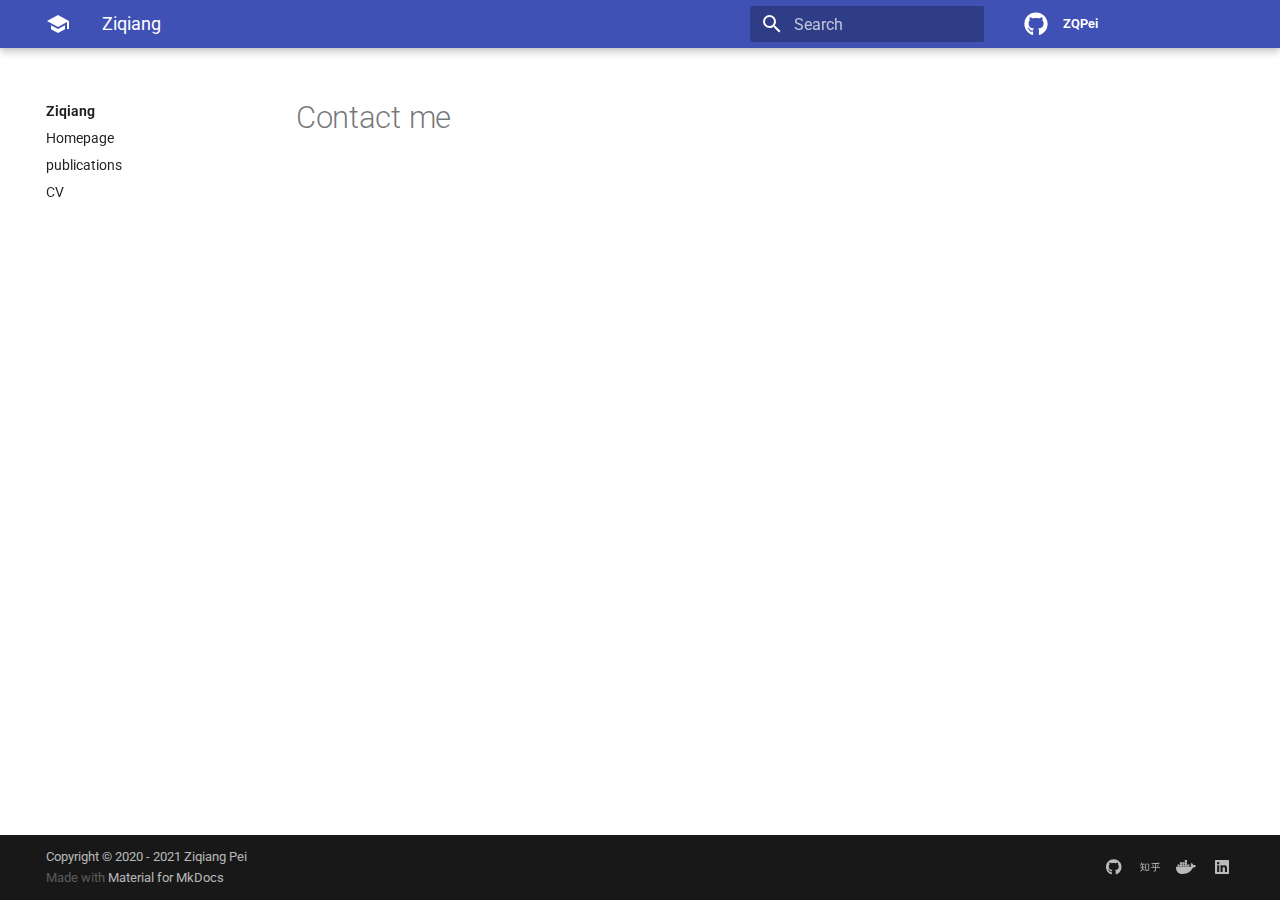
==== commit 72076733: "04-08" ====
--- a/contact_me/index.html
+++ b/contact_me/index.html
@@ -1,4 +1,3 @@
-
 
 
 
@@ -8,31 +7,17 @@
     
       <meta charset="utf-8">
       <meta name="viewport" content="width=device-width,initial-scale=1">
-      <meta http-equiv="x-ua-compatible" content="ie=edge">
-      
-      
-      
-      
-        <meta name="lang:clipboard.copy" content="Copy to clipboard">
-      
-        <meta name="lang:clipboard.copied" content="Copied to clipboard">
-      
-        <meta name="lang:search.language" content="en">
-      
-        <meta name="lang:search.pipeline.stopwords" content="True">
-      
-        <meta name="lang:search.pipeline.trimmer" content="True">
-      
-        <meta name="lang:search.result.none" content="No matching documents">
-      
-        <meta name="lang:search.result.one" content="1 matching document">
-      
-        <meta name="lang:search.result.other" content="# matching documents">
-      
-        <meta name="lang:search.tokenizer" content="[\s\-]+">
-      
-      <link rel="shortcut icon" href="../assets/images/favicon.png">
-      <meta name="generator" content="mkdocs-1.1, mkdocs-material-4.6.3">
+      
+        <meta name="description" content="Ziqiang's Academic Homepage">
+      
+      
+        <link rel="canonical" href="https://zqpei.github.io/contact_me/">
+      
+      
+        <meta name="author" content="Ziqiang Pei">
+      
+      <link rel="shortcut icon" href="../images/favicon.png">
+      <meta name="generator" content="mkdocs-1.1, mkdocs-material-5.0.1">
     
     
       
@@ -40,86 +25,98 @@
       
     
     
-      <link rel="stylesheet" href="../assets/stylesheets/application.adb8469c.css">
-      
-      
-    
-    
-      <script src="../assets/javascripts/modernizr.86422ebf.js"></script>
+      <link rel="stylesheet" href="../assets/stylesheets/main.c3000690.min.css">
+      
+        <link rel="stylesheet" href="../assets/stylesheets/palette.4444686e.min.css">
+      
+      
+        
+        
+        <meta name="theme-color" content="#3f51b5">
+      
+    
     
     
       
         <link href="https://fonts.gstatic.com" rel="preconnect" crossorigin>
         <link rel="stylesheet" href="https://fonts.googleapis.com/css?family=Roboto:300,400,400i,700%7CRoboto+Mono&display=fallback">
-        <style>body,input{font-family:"Roboto","Helvetica Neue",Helvetica,Arial,sans-serif}code,kbd,pre{font-family:"Roboto Mono","Courier New",Courier,monospace}</style>
-      
-    
-    <link rel="stylesheet" href="../assets/fonts/material-icons.css">
-    
-    
-    
+        <style>body,input{font-family:"Roboto",-apple-system,BlinkMacSystemFont,Helvetica,Arial,sans-serif}code,kbd,pre{font-family:"Roboto Mono",SFMono-Regular,Consolas,Menlo,monospace}</style>
+      
+    
+    
+    
+    
+      
+        
+<link rel="preconnect dns-prefetch" href="https://www.google-analytics.com">
+<script>window.ga=window.ga||function(){(ga.q=ga.q||[]).push(arguments)},ga.l=+new Date,ga("create","UA-162524994-1","auto"),ga("set","anonymizeIp",!0),ga("send","pageview"),document.addEventListener("DOMContentLoaded",function(){document.forms.search&&document.forms.search.query.addEventListener("blur",function(){if(this.value){var e=document.location.pathname;ga("send","pageview",e+"?q="+this.value)}})}),document.addEventListener("DOMContentSwitch",function(){ga("send","pageview")})</script>
+<script async src="https://www.google-analytics.com/analytics.js"></script>
       
     
     
   </head>
   
-    <body dir="ltr">
-  
-    <svg class="md-svg">
-      <defs>
-        
-        
-      </defs>
-    </svg>
+  
+    
+    
+    <body dir="ltr" data-md-color-primary="indigo" data-md-color-accent="indigo">
+  
     <input class="md-toggle" data-md-toggle="drawer" type="checkbox" id="__drawer" autocomplete="off">
     <input class="md-toggle" data-md-toggle="search" type="checkbox" id="__search" autocomplete="off">
-    <label class="md-overlay" data-md-component="overlay" for="__drawer"></label>
-    
+    <label class="md-overlay" for="__drawer"></label>
+    <div data-md-component="skip">
+      
+    </div>
+    <div data-md-component="announce">
+      
+    </div>
     
       <header class="md-header" data-md-component="header">
-  <nav class="md-header-nav md-grid">
-    <div class="md-flex">
-      <div class="md-flex__cell md-flex__cell--shrink">
-        <a href=".." title="Ziqiang" aria-label="Ziqiang" class="md-header-nav__button md-logo">
-          
-            <i class="md-icon"></i>
-          
-        </a>
-      </div>
-      <div class="md-flex__cell md-flex__cell--shrink">
-        <label class="md-icon md-icon--menu md-header-nav__button" for="__drawer"></label>
-      </div>
-      <div class="md-flex__cell md-flex__cell--stretch">
-        <div class="md-flex__ellipsis md-header-nav__title" data-md-component="title">
-          
-            <span class="md-header-nav__topic">
-              Ziqiang
-            </span>
-            <span class="md-header-nav__topic">
-              
-                Contact me
-              
-            </span>
-          
+  <nav class="md-header-nav md-grid" aria-label="Header">
+    <a href="https://zqpei.github.io" title="Ziqiang" class="md-header-nav__button md-logo" aria-label="Ziqiang">
+      
+  
+  <svg xmlns="http://www.w3.org/2000/svg" viewBox="0 0 24 24"><path d="M12,3L1,9L12,15L21,10.09V17H23V9M5,13.18V17.18L12,21L19,17.18V13.18L12,17L5,13.18Z" /></svg>
+
+    </a>
+    <label class="md-header-nav__button md-icon" for="__drawer">
+      <svg xmlns="http://www.w3.org/2000/svg" viewBox="0 0 24 24"><path d="M3,6H21V8H3V6M3,11H21V13H3V11M3,16H21V18H3V16Z" /></svg>
+    </label>
+    <div class="md-header-nav__title" data-md-component="header-title">
+      
+        <div class="md-header-nav__ellipsis">
+          <span class="md-header-nav__topic md-ellipsis">
+            Ziqiang
+          </span>
+          <span class="md-header-nav__topic md-ellipsis">
+            
+              Contact me
+            
+          </span>
         </div>
-      </div>
-      <div class="md-flex__cell md-flex__cell--shrink">
-        
-          <label class="md-icon md-icon--search md-header-nav__button" for="__search"></label>
-          
+      
+    </div>
+    
+      <label class="md-header-nav__button md-icon" for="__search">
+        <svg xmlns="http://www.w3.org/2000/svg" viewBox="0 0 24 24"><path d="M9.5,3A6.5,6.5 0 0,1 16,9.5C16,11.11 15.41,12.59 14.44,13.73L14.71,14H15.5L20.5,19L19,20.5L14,15.5V14.71L13.73,14.44C12.59,15.41 11.11,16 9.5,16A6.5,6.5 0 0,1 3,9.5A6.5,6.5 0 0,1 9.5,3M9.5,5C7,5 5,7 5,9.5C5,12 7,14 9.5,14C12,14 14,12 14,9.5C14,7 12,5 9.5,5Z" /></svg>
+      </label>
+      
 <div class="md-search" data-md-component="search" role="dialog">
   <label class="md-search__overlay" for="__search"></label>
   <div class="md-search__inner" role="search">
     <form class="md-search__form" name="search">
-      <input type="text" class="md-search__input" aria-label="search" name="query" placeholder="Search" autocapitalize="off" autocorrect="off" autocomplete="off" spellcheck="false" data-md-component="query" data-md-state="active">
-      <label class="md-icon md-search__icon" for="__search"></label>
-      <button type="reset" class="md-icon md-search__icon" data-md-component="reset" tabindex="-1">
-        &#xE5CD;
+      <input type="text" class="md-search__input" name="query" aria-label="Search" placeholder="Search" autocapitalize="off" autocorrect="off" autocomplete="off" spellcheck="false" data-md-component="search-query" data-md-state="active">
+      <label class="md-search__icon md-icon" for="__search">
+        <svg xmlns="http://www.w3.org/2000/svg" viewBox="0 0 24 24"><path d="M9.5,3A6.5,6.5 0 0,1 16,9.5C16,11.11 15.41,12.59 14.44,13.73L14.71,14H15.5L20.5,19L19,20.5L14,15.5V14.71L13.73,14.44C12.59,15.41 11.11,16 9.5,16A6.5,6.5 0 0,1 3,9.5A6.5,6.5 0 0,1 9.5,3M9.5,5C7,5 5,7 5,9.5C5,12 7,14 9.5,14C12,14 14,12 14,9.5C14,7 12,5 9.5,5Z" /></svg>
+        <svg xmlns="http://www.w3.org/2000/svg" viewBox="0 0 24 24"><path d="M20,11V13H8L13.5,18.5L12.08,19.92L4.16,12L12.08,4.08L13.5,5.5L8,11H20Z" /></svg>
+      </label>
+      <button type="reset" class="md-search__icon md-icon" aria-label="Clear" data-md-component="search-reset" tabindex="-1">
+        <svg xmlns="http://www.w3.org/2000/svg" viewBox="0 0 24 24"><path d="M19,6.41L17.59,5L12,10.59L6.41,5L5,6.41L10.59,12L5,17.59L6.41,19L12,13.41L17.59,19L19,17.59L13.41,12L19,6.41Z" /></svg>
       </button>
     </form>
     <div class="md-search__output">
       <div class="md-search__scrollwrap" data-md-scrollfix>
-        <div class="md-search-result" data-md-component="result">
+        <div class="md-search-result" data-md-component="search-result">
           <div class="md-search-result__meta">
             Type to start searching
           </div>
@@ -129,34 +126,61 @@
     </div>
   </div>
 </div>
-        
+    
+    
+      <div class="md-header-nav__source">
+        
+<a href="https://github.com/ZQPei/ZQPei.github.io" title="Go to repository" class="md-source">
+  <div class="md-source__icon md-icon">
+    
+    <svg xmlns="http://www.w3.org/2000/svg" viewBox="0 0 496 512"><path d="M165.9 397.4c0 2-2.3 3.6-5.2 3.6-3.3.3-5.6-1.3-5.6-3.6 0-2 2.3-3.6 5.2-3.6 3-.3 5.6 1.3 5.6 3.6zm-31.1-4.5c-.7 2 1.3 4.3 4.3 4.9 2.6 1 5.6 0 6.2-2s-1.3-4.3-4.3-5.2c-2.6-.7-5.5.3-6.2 2.3zm44.2-1.7c-2.9.7-4.9 2.6-4.6 4.9.3 2 2.9 3.3 5.9 2.6 2.9-.7 4.9-2.6 4.6-4.6-.3-1.9-3-3.2-5.9-2.9zM244.8 8C106.1 8 0 113.3 0 252c0 110.9 69.8 205.8 169.5 239.2 12.8 2.3 17.3-5.6 17.3-12.1 0-6.2-.3-40.4-.3-61.4 0 0-70 15-84.7-29.8 0 0-11.4-29.1-27.8-36.6 0 0-22.9-15.7 1.6-15.4 0 0 24.9 2 38.6 25.8 21.9 38.6 58.6 27.5 72.9 20.9 2.3-16 8.8-27.1 16-33.7-55.9-6.2-112.3-14.3-112.3-110.5 0-27.5 7.6-41.3 23.6-58.9-2.6-6.5-11.1-33.3 2.6-67.9 20.9-6.5 69 27 69 27 20-5.6 41.5-8.5 62.8-8.5s42.8 2.9 62.8 8.5c0 0 48.1-33.6 69-27 13.7 34.7 5.2 61.4 2.6 67.9 16 17.7 25.8 31.5 25.8 58.9 0 96.5-58.9 104.2-114.8 110.5 9.2 7.9 17 22.9 17 46.4 0 33.7-.3 75.4-.3 83.6 0 6.5 4.6 14.4 17.3 12.1C428.2 457.8 496 362.9 496 252 496 113.3 383.5 8 244.8 8zM97.2 352.9c-1.3 1-1 3.3.7 5.2 1.6 1.6 3.9 2.3 5.2 1 1.3-1 1-3.3-.7-5.2-1.6-1.6-3.9-2.3-5.2-1zm-10.8-8.1c-.7 1.3.3 2.9 2.3 3.9 1.6 1 3.6.7 4.3-.7.7-1.3-.3-2.9-2.3-3.9-2-.6-3.6-.3-4.3.7zm32.4 35.6c-1.6 1.3-1 4.3 1.3 6.2 2.3 2.3 5.2 2.6 6.5 1 1.3-1.3.7-4.3-1.3-6.2-2.2-2.3-5.2-2.6-6.5-1zm-11.4-14.7c-1.6 1-1.6 3.6 0 5.9 1.6 2.3 4.3 3.3 5.6 2.3 1.6-1.3 1.6-3.9 0-6.2-1.4-2.3-4-3.3-5.6-2z"/></svg>
+  </div>
+  <div class="md-source__repository">
+    ZQPei
+  </div>
+</a>
       </div>
-      
-    </div>
+    
   </nav>
 </header>
     
-    <div class="md-container">
-      
-        
-      
-      
-      <main class="md-main" role="main">
-        <div class="md-main__inner md-grid" data-md-component="container">
+    <div class="md-container" data-md-component="container">
+      
+        
+      
+      
+        
+      
+      <main class="md-main" data-md-component="main">
+        <div class="md-main__inner md-grid">
           
             
               <div class="md-sidebar md-sidebar--primary" data-md-component="navigation">
                 <div class="md-sidebar__scrollwrap">
                   <div class="md-sidebar__inner">
-                    <nav class="md-nav md-nav--primary" data-md-level="0">
-  <label class="md-nav__title md-nav__title--site" for="__drawer">
-    <a href=".." title="Ziqiang" class="md-nav__button md-logo">
-      
-        <i class="md-icon"></i>
-      
+                    <nav class="md-nav md-nav--primary" aria-label="Navigation" data-md-level="0">
+  <label class="md-nav__title" for="__drawer">
+    <a href="https://zqpei.github.io" title="Ziqiang" class="md-nav__button md-logo" aria-label="Ziqiang">
+      
+  
+  <svg xmlns="http://www.w3.org/2000/svg" viewBox="0 0 24 24"><path d="M12,3L1,9L12,15L21,10.09V17H23V9M5,13.18V17.18L12,21L19,17.18V13.18L12,17L5,13.18Z" /></svg>
+
     </a>
     Ziqiang
   </label>
+  
+    <div class="md-nav__source">
+      
+<a href="https://github.com/ZQPei/ZQPei.github.io" title="Go to repository" class="md-source">
+  <div class="md-source__icon md-icon">
+    
+    <svg xmlns="http://www.w3.org/2000/svg" viewBox="0 0 496 512"><path d="M165.9 397.4c0 2-2.3 3.6-5.2 3.6-3.3.3-5.6-1.3-5.6-3.6 0-2 2.3-3.6 5.2-3.6 3-.3 5.6 1.3 5.6 3.6zm-31.1-4.5c-.7 2 1.3 4.3 4.3 4.9 2.6 1 5.6 0 6.2-2s-1.3-4.3-4.3-5.2c-2.6-.7-5.5.3-6.2 2.3zm44.2-1.7c-2.9.7-4.9 2.6-4.6 4.9.3 2 2.9 3.3 5.9 2.6 2.9-.7 4.9-2.6 4.6-4.6-.3-1.9-3-3.2-5.9-2.9zM244.8 8C106.1 8 0 113.3 0 252c0 110.9 69.8 205.8 169.5 239.2 12.8 2.3 17.3-5.6 17.3-12.1 0-6.2-.3-40.4-.3-61.4 0 0-70 15-84.7-29.8 0 0-11.4-29.1-27.8-36.6 0 0-22.9-15.7 1.6-15.4 0 0 24.9 2 38.6 25.8 21.9 38.6 58.6 27.5 72.9 20.9 2.3-16 8.8-27.1 16-33.7-55.9-6.2-112.3-14.3-112.3-110.5 0-27.5 7.6-41.3 23.6-58.9-2.6-6.5-11.1-33.3 2.6-67.9 20.9-6.5 69 27 69 27 20-5.6 41.5-8.5 62.8-8.5s42.8 2.9 62.8 8.5c0 0 48.1-33.6 69-27 13.7 34.7 5.2 61.4 2.6 67.9 16 17.7 25.8 31.5 25.8 58.9 0 96.5-58.9 104.2-114.8 110.5 9.2 7.9 17 22.9 17 46.4 0 33.7-.3 75.4-.3 83.6 0 6.5 4.6 14.4 17.3 12.1C428.2 457.8 496 362.9 496 252 496 113.3 383.5 8 244.8 8zM97.2 352.9c-1.3 1-1 3.3.7 5.2 1.6 1.6 3.9 2.3 5.2 1 1.3-1 1-3.3-.7-5.2-1.6-1.6-3.9-2.3-5.2-1zm-10.8-8.1c-.7 1.3.3 2.9 2.3 3.9 1.6 1 3.6.7 4.3-.7.7-1.3-.3-2.9-2.3-3.9-2-.6-3.6-.3-4.3.7zm32.4 35.6c-1.6 1.3-1 4.3 1.3 6.2 2.3 2.3 5.2 2.6 6.5 1 1.3-1.3.7-4.3-1.3-6.2-2.2-2.3-5.2-2.6-6.5-1zm-11.4-14.7c-1.6 1-1.6 3.6 0 5.9 1.6 2.3 4.3 3.3 5.6 2.3 1.6-1.3 1.6-3.9 0-6.2-1.4-2.3-4-3.3-5.6-2z"/></svg>
+  </div>
+  <div class="md-source__repository">
+    ZQPei
+  </div>
+</a>
+    </div>
   
   <ul class="md-nav__list" data-md-scrollfix>
     
@@ -209,11 +233,11 @@
               
                 
                 
+                  
+                
+                
                   <h1>Contact me</h1>
                 
-                
-                
-                  
                 
                 
               
@@ -234,22 +258,62 @@
     <div class="md-footer-meta__inner md-grid">
       <div class="md-footer-copyright">
         
-        powered by
-        <a href="https://www.mkdocs.org" target="_blank" rel="noopener">MkDocs</a>
-        and
+          <div class="md-footer-copyright__highlight">
+            Copyright &copy; 2020 - 2021 Ziqiang Pei
+          </div>
+        
+        Made with
         <a href="https://squidfunk.github.io/mkdocs-material/" target="_blank" rel="noopener">
-          Material for MkDocs</a>
+          Material for MkDocs
+        </a>
       </div>
       
+  <div class="md-footer-social">
+    
+      
+      
+      <a href="https://github.com/ZQPei" target="_blank" rel="noopener" title="github.com" class="md-footer-social__link">
+        <svg xmlns="http://www.w3.org/2000/svg" viewBox="0 0 496 512"><path d="M165.9 397.4c0 2-2.3 3.6-5.2 3.6-3.3.3-5.6-1.3-5.6-3.6 0-2 2.3-3.6 5.2-3.6 3-.3 5.6 1.3 5.6 3.6zm-31.1-4.5c-.7 2 1.3 4.3 4.3 4.9 2.6 1 5.6 0 6.2-2s-1.3-4.3-4.3-5.2c-2.6-.7-5.5.3-6.2 2.3zm44.2-1.7c-2.9.7-4.9 2.6-4.6 4.9.3 2 2.9 3.3 5.9 2.6 2.9-.7 4.9-2.6 4.6-4.6-.3-1.9-3-3.2-5.9-2.9zM244.8 8C106.1 8 0 113.3 0 252c0 110.9 69.8 205.8 169.5 239.2 12.8 2.3 17.3-5.6 17.3-12.1 0-6.2-.3-40.4-.3-61.4 0 0-70 15-84.7-29.8 0 0-11.4-29.1-27.8-36.6 0 0-22.9-15.7 1.6-15.4 0 0 24.9 2 38.6 25.8 21.9 38.6 58.6 27.5 72.9 20.9 2.3-16 8.8-27.1 16-33.7-55.9-6.2-112.3-14.3-112.3-110.5 0-27.5 7.6-41.3 23.6-58.9-2.6-6.5-11.1-33.3 2.6-67.9 20.9-6.5 69 27 69 27 20-5.6 41.5-8.5 62.8-8.5s42.8 2.9 62.8 8.5c0 0 48.1-33.6 69-27 13.7 34.7 5.2 61.4 2.6 67.9 16 17.7 25.8 31.5 25.8 58.9 0 96.5-58.9 104.2-114.8 110.5 9.2 7.9 17 22.9 17 46.4 0 33.7-.3 75.4-.3 83.6 0 6.5 4.6 14.4 17.3 12.1C428.2 457.8 496 362.9 496 252 496 113.3 383.5 8 244.8 8zM97.2 352.9c-1.3 1-1 3.3.7 5.2 1.6 1.6 3.9 2.3 5.2 1 1.3-1 1-3.3-.7-5.2-1.6-1.6-3.9-2.3-5.2-1zm-10.8-8.1c-.7 1.3.3 2.9 2.3 3.9 1.6 1 3.6.7 4.3-.7.7-1.3-.3-2.9-2.3-3.9-2-.6-3.6-.3-4.3.7zm32.4 35.6c-1.6 1.3-1 4.3 1.3 6.2 2.3 2.3 5.2 2.6 6.5 1 1.3-1.3.7-4.3-1.3-6.2-2.2-2.3-5.2-2.6-6.5-1zm-11.4-14.7c-1.6 1-1.6 3.6 0 5.9 1.6 2.3 4.3 3.3 5.6 2.3 1.6-1.3 1.6-3.9 0-6.2-1.4-2.3-4-3.3-5.6-2z"/></svg>
+      </a>
+    
+      
+      
+      <a href="https://www.zhihu.com/people/pei-zi-qiang-16" target="_blank" rel="noopener" title="www.zhihu.com" class="md-footer-social__link">
+        <svg xmlns="http://www.w3.org/2000/svg" viewBox="0 0 640 512"><path d="M170.54 148.13v217.54l23.43.01 7.71 26.37 42.01-26.37h49.53V148.13H170.54zm97.75 193.93h-27.94l-27.9 17.51-5.08-17.47-11.9-.04V171.75h72.82v170.31zm-118.46-94.39H97.5c1.74-27.1 2.2-51.59 2.2-73.46h51.16s1.97-22.56-8.58-22.31h-88.5c3.49-13.12 7.87-26.66 13.12-40.67 0 0-24.07 0-32.27 21.57-3.39 8.9-13.21 43.14-30.7 78.12 5.89-.64 25.37-1.18 36.84-22.21 2.11-5.89 2.51-6.66 5.14-14.53h28.87c0 10.5-1.2 66.88-1.68 73.44H20.83c-11.74 0-15.56 23.62-15.56 23.62h65.58C66.45 321.1 42.83 363.12 0 396.34c20.49 5.85 40.91-.93 51-9.9 0 0 22.98-20.9 35.59-69.25l53.96 64.94s7.91-26.89-1.24-39.99c-7.58-8.92-28.06-33.06-36.79-41.81L87.9 311.95c4.36-13.98 6.99-27.55 7.87-40.67h61.65s-.09-23.62-7.59-23.62v.01zm412.02-1.6c20.83-25.64 44.98-58.57 44.98-58.57s-18.65-14.8-27.38-4.06c-6 8.15-36.83 48.2-36.83 48.2l19.23 14.43zm-150.09-59.09c-9.01-8.25-25.91 2.13-25.91 2.13s39.52 55.04 41.12 57.45l19.46-13.73s-25.67-37.61-34.66-45.86h-.01zM640 258.35c-19.78 0-130.91.93-131.06.93v-101c4.81 0 12.42-.4 22.85-1.2 40.88-2.41 70.13-4 87.77-4.81 0 0 12.22-27.19-.59-33.44-3.07-1.18-23.17 4.58-23.17 4.58s-165.22 16.49-232.36 18.05c1.6 8.82 7.62 17.08 15.78 19.55 13.31 3.48 22.69 1.7 49.15.89 24.83-1.6 43.68-2.43 56.51-2.43v99.81H351.41s2.82 22.31 25.51 22.85h107.94v70.92c0 13.97-11.19 21.99-24.48 21.12-14.08.11-26.08-1.15-41.69-1.81 1.99 3.97 6.33 14.39 19.31 21.84 9.88 4.81 16.17 6.57 26.02 6.57 29.56 0 45.67-17.28 44.89-45.31v-73.32h122.36c9.68 0 8.7-23.78 8.7-23.78l.03-.01z"/></svg>
+      </a>
+    
+      
+      
+      <a href="https://hub.docker.com/u/dfzspzq" target="_blank" rel="noopener" title="hub.docker.com" class="md-footer-social__link">
+        <svg xmlns="http://www.w3.org/2000/svg" viewBox="0 0 640 512"><path d="M349.9 236.3h-66.1v-59.4h66.1v59.4zm0-204.3h-66.1v60.7h66.1V32zm78.2 144.8H362v59.4h66.1v-59.4zm-156.3-72.1h-66.1v60.1h66.1v-60.1zm78.1 0h-66.1v60.1h66.1v-60.1zm276.8 100c-14.4-9.7-47.6-13.2-73.1-8.4-3.3-24-16.7-44.9-41.1-63.7l-14-9.3-9.3 14c-18.4 27.8-23.4 73.6-3.7 103.8-8.7 4.7-25.8 11.1-48.4 10.7H2.4c-8.7 50.8 5.8 116.8 44 162.1 37.1 43.9 92.7 66.2 165.4 66.2 157.4 0 273.9-72.5 328.4-204.2 21.4.4 67.6.1 91.3-45.2 1.5-2.5 6.6-13.2 8.5-17.1l-13.3-8.9zm-511.1-27.9h-66v59.4h66.1v-59.4zm78.1 0h-66.1v59.4h66.1v-59.4zm78.1 0h-66.1v59.4h66.1v-59.4zm-78.1-72.1h-66.1v60.1h66.1v-60.1z"/></svg>
+      </a>
+    
+      
+      
+      <a href="https://www.linkedin.com/in/%E8%87%AA%E5%BC%BA-%E8%A3%B4-6a1715110/" target="_blank" rel="noopener" title="www.linkedin.com" class="md-footer-social__link">
+        <svg xmlns="http://www.w3.org/2000/svg" viewBox="0 0 448 512"><path d="M416 32H31.9C14.3 32 0 46.5 0 64.3v383.4C0 465.5 14.3 480 31.9 480H416c17.6 0 32-14.5 32-32.3V64.3c0-17.8-14.4-32.3-32-32.3zM135.4 416H69V202.2h66.5V416zm-33.2-243c-21.3 0-38.5-17.3-38.5-38.5S80.9 96 102.2 96c21.2 0 38.5 17.3 38.5 38.5 0 21.3-17.2 38.5-38.5 38.5zm282.1 243h-66.4V312c0-24.8-.5-56.7-34.5-56.7-34.6 0-39.9 27-39.9 54.9V416h-66.4V202.2h63.7v29.2h.9c8.9-16.8 30.6-34.5 62.9-34.5 67.2 0 79.7 44.3 79.7 101.9V416z"/></svg>
+      </a>
+    
+  </div>
+
     </div>
   </div>
 </footer>
       
     </div>
     
-      <script src="../assets/javascripts/application.c33a9706.js"></script>
-      
-      <script>app.initialize({version:"1.1",url:{base:".."}})</script>
+      <script src="../assets/javascripts/vendor.f45d2d8d.min.js"></script>
+      <script src="../assets/javascripts/bundle.74d0b805.min.js"></script><script id="__lang" type="application/json">{"clipboard.copy": "Copy to clipboard", "clipboard.copied": "Copied to clipboard", "search.config.lang": "en", "search.config.pipeline": "trimmer, stopWordFilter", "search.config.separator": "[\\s\\-]+", "search.result.placeholder": "Type to start searching", "search.result.none": "No matching documents", "search.result.one": "1 matching document", "search.result.other": "# matching documents"}</script>
+      
+      <script>
+        app = initialize({
+          base: "..",
+          features: ["instant"],
+          search: Object.assign({
+            worker: "../assets/javascripts/worker/search.7f7c8775.min.js"
+          }, typeof search !== "undefined" && search)
+        })
+      </script>
       
     
   </body>
--- a/assets/stylesheets/main.c3000690.min.css
+++ b/assets/stylesheets/main.c3000690.min.css
@@ -0,0 +1 @@
+html{box-sizing:border-box}*,*::before,*::after{box-sizing:inherit}html{-webkit-text-size-adjust:none;-moz-text-size-adjust:none;-ms-text-size-adjust:none;text-size-adjust:none}body{margin:0}hr{box-sizing:content-box;overflow:visible}a,button,label,input{-webkit-tap-highlight-color:transparent}a{color:inherit;text-decoration:none}small{font-size:80%}sub,sup{position:relative;font-size:80%;line-height:0;vertical-align:baseline}sub{bottom:-0.25em}sup{top:-0.5em}img{border-style:none}table{border-collapse:separate;border-spacing:0}td,th{font-weight:normal;vertical-align:top}button{margin:0;padding:0;font-size:inherit;background:transparent;border:0}input{border:0;outline:0}:root{--md-default-fg-color: hsla(0, 0%, 0%, 0.87);--md-default-fg-color--light: hsla(0, 0%, 0%, 0.54);--md-default-fg-color--lighter: hsla(0, 0%, 0%, 0.26);--md-default-fg-color--lightest: hsla(0, 0%, 0%, 0.07);--md-default-bg-color: hsla(0, 0%, 100%, 1);--md-default-bg-color--light: hsla(0, 0%, 100%, 0.7);--md-default-bg-color--lighter: hsla(0, 0%, 100%, 0.3);--md-default-bg-color--lightest: hsla(0, 0%, 100%, 0.12);--md-primary-fg-color: hsla(231deg, 48%, 48%, 1);--md-primary-fg-color--light: hsla(230deg, 44%, 64%, 1);--md-primary-fg-color--dark: hsla(232deg, 54%, 41%, 1);--md-primary-bg-color: var(--md-default-bg-color);--md-primary-bg-color--light: var(--md-default-bg-color--light);--md-accent-fg-color: hsla(231deg, 99%, 66%, 1);--md-accent-fg-color--transparent: hsla(231deg, 99%, 66%, 0.1);--md-accent-bg-color: var(--md-default-bg-color);--md-accent-bg-color--light: var(--md-default-bg-color--light);--md-code-bg-color: hsla(0, 0%, 96%, 1);--md-code-fg-color: hsla(200, 18%, 26%, 1)}.md-icon svg{display:block;width:1.2rem;height:1.2rem;margin:0 auto;fill:currentColor}body{-webkit-font-smoothing:antialiased;-moz-osx-font-smoothing:grayscale}body,input{color:var(--md-default-fg-color);-webkit-font-feature-settings:"kern","liga";font-feature-settings:"kern","liga";font-family:-apple-system,BlinkMacSystemFont,Helvetica,Arial,sans-serif}code,pre,kbd{color:var(--md-default-fg-color);-webkit-font-feature-settings:"kern";font-feature-settings:"kern";font-family:SFMono-Regular,Consolas,Menlo,monospace}.md-typeset{font-size:.8rem;line-height:1.6;-webkit-print-color-adjust:exact;color-adjust:exact}.md-typeset p,.md-typeset ul,.md-typeset ol,.md-typeset blockquote{margin:1em 0}.md-typeset h1{margin:0 0 2rem;color:var(--md-default-fg-color--light);font-weight:300;font-size:1.5625rem;line-height:1.3;letter-spacing:-0.01em}.md-typeset h2{margin:2rem 0 .8rem;font-weight:300;font-size:1.25rem;line-height:1.4;letter-spacing:-0.01em}.md-typeset h3{margin:1.6rem 0 .8rem;font-weight:400;font-size:1rem;line-height:1.5;letter-spacing:-0.01em}.md-typeset h2+h3{margin-top:.8rem}.md-typeset h4{margin:.8rem 0;font-weight:700;font-size:.8rem;letter-spacing:-0.01em}.md-typeset h5,.md-typeset h6{margin:.8rem 0;color:var(--md-default-fg-color--light);font-weight:700;font-size:.64rem;letter-spacing:-0.01em}.md-typeset h5{text-transform:uppercase}.md-typeset hr{margin:1.5em 0;border-bottom:.05rem dotted var(--md-default-fg-color--lighter)}.md-typeset a{color:var(--md-primary-fg-color);word-break:break-word}.md-typeset a,.md-typeset a::before{transition:color 125ms}.md-typeset a:focus,.md-typeset a:hover{color:var(--md-accent-fg-color)}.md-typeset code,.md-typeset pre,.md-typeset kbd{color:var(--md-code-fg-color);direction:ltr}.md-typeset code{padding:0 .2941176471em;font-size:.85em;word-break:break-word;background-color:var(--md-code-bg-color);border-radius:.1rem;-webkit-box-decoration-break:clone;box-decoration-break:clone}.md-typeset h1 code,.md-typeset h2 code,.md-typeset h3 code,.md-typeset h4 code,.md-typeset h5 code,.md-typeset h6 code{margin:initial;padding:initial;background-color:transparent;box-shadow:none}.md-typeset a>code{color:currentColor}.md-typeset pre{position:relative;margin:1em 0;line-height:1.4}.md-typeset pre>code{display:block;margin:0;padding:.525rem 1.1764705882em;overflow:auto;word-break:normal;box-shadow:none;-webkit-box-decoration-break:slice;box-decoration-break:slice;-webkit-overflow-scrolling:touch}.md-typeset pre>code::-webkit-scrollbar{width:.2rem;height:.2rem}.md-typeset pre>code::-webkit-scrollbar-thumb{background-color:var(--md-default-fg-color--lighter)}.md-typeset pre>code::-webkit-scrollbar-thumb:hover{background-color:var(--md-accent-fg-color)}.md-typeset kbd{display:inline-block;padding:0 .6666666667em;font-size:.75em;line-height:1.5;vertical-align:text-top;word-break:break-word;border-radius:.1rem;box-shadow:0 .1rem 0 .05rem var(--md-default-fg-color--lighter),0 .1rem 0 var(--md-default-fg-color--lighter),inset 0 -0.1rem .2rem var(--md-default-bg-color)}.md-typeset mark{padding:0 .25em;word-break:break-word;background-color:rgba(255,235,59,.5);border-radius:.1rem;-webkit-box-decoration-break:clone;box-decoration-break:clone}.md-typeset abbr{text-decoration:none;border-bottom:.05rem dotted var(--md-default-fg-color--light);cursor:help}.md-typeset small{opacity:.75}.md-typeset sup,.md-typeset sub{margin-left:.078125em}[dir=rtl] .md-typeset sup,[dir=rtl] .md-typeset sub{margin-right:.078125em;margin-left:initial}.md-typeset blockquote{padding-left:.6rem;color:var(--md-default-fg-color--light);border-left:.2rem solid var(--md-default-fg-color--lighter)}[dir=rtl] .md-typeset blockquote{padding-right:.6rem;padding-left:initial;border-right:.2rem solid var(--md-default-fg-color--lighter);border-left:initial}.md-typeset ul{list-style-type:disc}.md-typeset ul,.md-typeset ol{margin-left:.625em;padding:0}[dir=rtl] .md-typeset ul,[dir=rtl] .md-typeset ol{margin-right:.625em;margin-left:initial}.md-typeset ul ol,.md-typeset ol ol{list-style-type:lower-alpha}.md-typeset ul ol ol,.md-typeset ol ol ol{list-style-type:lower-roman}.md-typeset ul li,.md-typeset ol li{margin-bottom:.5em;margin-left:1.25em}[dir=rtl] .md-typeset ul li,[dir=rtl] .md-typeset ol li{margin-right:1.25em;margin-left:initial}.md-typeset ul li p,.md-typeset ul li blockquote,.md-typeset ol li p,.md-typeset ol li blockquote{margin:.5em 0}.md-typeset ul li:last-child,.md-typeset ol li:last-child{margin-bottom:0}.md-typeset ul li ul,.md-typeset ul li ol,.md-typeset ol li ul,.md-typeset ol li ol{margin:.5em 0 .5em .625em}[dir=rtl] .md-typeset ul li ul,[dir=rtl] .md-typeset ul li ol,[dir=rtl] .md-typeset ol li ul,[dir=rtl] .md-typeset ol li ol{margin-right:.625em;margin-left:initial}.md-typeset dd{margin:1em 0 1em 1.875em}[dir=rtl] .md-typeset dd{margin-right:1.875em;margin-left:initial}.md-typeset iframe,.md-typeset img,.md-typeset svg{max-width:100%}.md-typeset table:not([class]){display:inline-block;max-width:100%;overflow:auto;font-size:.64rem;background:var(--md-default-bg-color);border-radius:.1rem;box-shadow:0 .2rem .5rem rgba(0,0,0,.05),0 0 .05rem rgba(0,0,0,.1);-webkit-overflow-scrolling:touch}.md-typeset table:not([class])+*{margin-top:1.5em}.md-typeset table:not([class]) th:not([align]),.md-typeset table:not([class]) td:not([align]){text-align:left}[dir=rtl] .md-typeset table:not([class]) th:not([align]),[dir=rtl] .md-typeset table:not([class]) td:not([align]){text-align:right}.md-typeset table:not([class]) th{min-width:5rem;padding:.6rem .8rem;color:var(--md-default-bg-color);vertical-align:top;background-color:var(--md-default-fg-color--light)}.md-typeset table:not([class]) td{padding:.6rem .8rem;vertical-align:top;border-top:.05rem solid var(--md-default-fg-color--lightest)}.md-typeset table:not([class]) tr{transition:background-color 125ms}.md-typeset table:not([class]) tr:hover{background-color:rgba(0,0,0,.035);box-shadow:0 .05rem 0 var(--md-default-bg-color) inset}.md-typeset table:not([class]) tr:first-child td{border-top:0}.md-typeset table:not([class]) a{word-break:normal}.md-typeset__scrollwrap{margin:1em -0.8rem;overflow-x:auto;-webkit-overflow-scrolling:touch}.md-typeset__table{display:inline-block;margin-bottom:.5em;padding:0 .8rem}.md-typeset__table table{display:table;width:100%;margin:0;overflow:hidden}html{height:100%;overflow-x:hidden;font-size:125%;background-color:var(--md-default-bg-color)}body{position:relative;display:flex;flex-direction:column;width:100%;min-height:100%;font-size:.5rem}hr{display:block;height:.05rem;padding:0;border:0}.md-grid{max-width:61rem;margin-right:auto;margin-left:auto}.md-container{display:flex;flex-direction:column;flex-grow:1}.md-main{flex-grow:1}.md-main__inner{height:100%;margin-top:1.5rem}.md-ellipsis{display:block;overflow:hidden;white-space:nowrap;text-overflow:ellipsis}.md-toggle{display:none}.md-overlay{position:fixed;top:0;z-index:3;width:0;height:0;background-color:var(--md-default-fg-color--light);opacity:0;transition:width 0ms 250ms,height 0ms 250ms,opacity 250ms}.md-skip{position:fixed;z-index:-1;margin:.5rem;padding:.3rem .5rem;color:var(--md-default-bg-color);font-size:.64rem;background-color:var(--md-default-fg-color);border-radius:.1rem;transform:translateY(0.4rem);opacity:0}.md-skip:focus{z-index:10;transform:translateY(0);opacity:1;transition:transform 250ms cubic-bezier(0.4, 0, 0.2, 1),opacity 175ms 75ms}@page{margin:25mm}.md-announce{overflow:auto;background-color:var(--md-default-fg-color)}.md-announce__inner{margin:.6rem auto;padding:0 .8rem;color:var(--md-default-bg-color);font-size:.7rem}.md-typeset .md-button{display:inline-block;padding:.625em 2em;color:var(--md-primary-fg-color);font-weight:700;border:.1rem solid currentColor;border-radius:.1rem;transition:color 125ms,background-color 125ms,border-color 125ms}.md-typeset .md-button--primary{color:var(--md-primary-bg-color);background-color:var(--md-primary-fg-color);border-color:var(--md-primary-fg-color)}.md-typeset .md-button:focus,.md-typeset .md-button:hover{color:var(--md-accent-bg-color);background-color:var(--md-accent-fg-color);border-color:var(--md-accent-fg-color)}.md-clipboard{position:absolute;top:.4rem;right:.5em;z-index:1;width:1.5em;height:1.5em;color:var(--md-default-fg-color--lightest);border-radius:.1rem;cursor:pointer;transition:color 125ms}.md-clipboard svg{width:1.125em;height:1.125em}pre:hover .md-clipboard{color:var(--md-default-fg-color--light)}pre .md-clipboard:focus,pre .md-clipboard:hover{color:var(--md-accent-fg-color)}.md-content__inner{margin:0 .8rem 1.2rem;padding-top:.6rem}.md-content__inner::before{display:block;height:.4rem;content:""}.md-content__inner>:last-child{margin-bottom:0}.md-content__button{float:right;margin:.4rem 0;margin-left:.4rem;padding:0}[dir=rtl] .md-content__button{float:left;margin-right:.4rem;margin-left:initial}[dir=rtl] .md-content__button svg{transform:scaleX(-1)}.md-typeset .md-content__button{color:var(--md-default-fg-color--lighter)}.md-content__button svg{display:inline;vertical-align:top}.md-dialog{box-shadow:0 2px 2px 0 rgba(0,0,0,.14),0 1px 5px 0 rgba(0,0,0,.12),0 3px 1px -2px rgba(0,0,0,.2);position:fixed;right:.8rem;bottom:.8rem;left:initial;z-index:2;display:block;min-width:11.1rem;padding:.4rem .6rem;color:var(--md-default-bg-color);font-size:.7rem;background:var(--md-default-fg-color);border:none;border-radius:.1rem;transform:translateY(100%);opacity:0;transition:transform 0ms 400ms,opacity 400ms}[dir=rtl] .md-dialog{right:initial;left:.8rem}.md-dialog[data-md-state=open]{transform:translateY(0);opacity:1;transition:transform 400ms cubic-bezier(0.075, 0.85, 0.175, 1),opacity 400ms}.md-header{position:-webkit-sticky;position:sticky;top:0;right:0;left:0;z-index:2;height:2.4rem;color:var(--md-primary-bg-color);background-color:var(--md-primary-fg-color);box-shadow:0 0 .2rem rgba(0,0,0,0),0 .2rem .4rem rgba(0,0,0,0);transition:color 250ms,background-color 250ms}.no-js .md-header{box-shadow:none;transition:none}.md-header[data-md-state=shadow]{box-shadow:0 0 .2rem rgba(0,0,0,.1),0 .2rem .4rem rgba(0,0,0,.2);transition:color 250ms,background-color 250ms,box-shadow 250ms}.md-header-nav{display:flex;padding:0 .2rem}.md-header-nav__button{position:relative;z-index:1;margin:.2rem;padding:.4rem;cursor:pointer;transition:opacity 250ms}[dir=rtl] .md-header-nav__button svg{transform:scaleX(-1)}.md-header-nav__button:focus,.md-header-nav__button:hover{opacity:.7}.md-header-nav__button.md-logo{margin:.2rem;padding:.4rem}.md-header-nav__button.md-logo img,.md-header-nav__button.md-logo svg{display:block;width:1.2rem;height:1.2rem;fill:currentColor}.no-js .md-header-nav__button[for=__search]{display:none}.md-header-nav__topic{position:absolute;width:100%;transition:transform 400ms cubic-bezier(0.1, 0.7, 0.1, 1),opacity 150ms}.md-header-nav__topic+.md-header-nav__topic{z-index:-1;transform:translateX(1.25rem);opacity:0;transition:transform 400ms cubic-bezier(1, 0.7, 0.1, 0.1),opacity 150ms;pointer-events:none}[dir=rtl] .md-header-nav__topic+.md-header-nav__topic{transform:translateX(-1.25rem)}.no-js .md-header-nav__topic{position:initial}.no-js .md-header-nav__topic+.md-header-nav__topic{display:none}.md-header-nav__title{flex-grow:1;padding:0 1rem;font-size:.9rem;line-height:2.4rem}.md-header-nav__title[data-md-state=active] .md-header-nav__topic{z-index:-1;transform:translateX(-1.25rem);opacity:0;transition:transform 400ms cubic-bezier(1, 0.7, 0.1, 0.1),opacity 150ms;pointer-events:none}[dir=rtl] .md-header-nav__title[data-md-state=active] .md-header-nav__topic{transform:translateX(1.25rem)}.md-header-nav__title[data-md-state=active] .md-header-nav__topic+.md-header-nav__topic{z-index:0;transform:translateX(0);opacity:1;transition:transform 400ms cubic-bezier(0.1, 0.7, 0.1, 1),opacity 150ms;pointer-events:initial}.md-header-nav__title>.md-header-nav__ellipsis{position:relative;width:100%;height:100%}.md-header-nav__source{display:none}.md-hero{overflow:hidden;color:var(--md-primary-bg-color);font-size:1rem;background-color:var(--md-primary-fg-color);transition:background 250ms}.md-hero__inner{margin-top:1rem;padding:.8rem .8rem .4rem;transition:transform 400ms cubic-bezier(0.1, 0.7, 0.1, 1),opacity 250ms;transition-delay:100ms}[data-md-state=hidden] .md-hero__inner{transform:translateY(0.625rem);opacity:0;transition:transform 0ms 400ms,opacity 100ms 0ms;pointer-events:none}.md-hero--expand .md-hero__inner{margin-bottom:1.2rem}.md-footer{color:var(--md-default-bg-color);background-color:var(--md-default-fg-color)}.md-footer-nav__inner{padding:.2rem;overflow:auto}.md-footer-nav__link{display:flex;padding-top:1.4rem;padding-bottom:.4rem;transition:opacity 250ms}.md-footer-nav__link:focus,.md-footer-nav__link:hover{opacity:.7}.md-footer-nav__link--prev{float:left;width:25%}[dir=rtl] .md-footer-nav__link--prev{float:right}[dir=rtl] .md-footer-nav__link--prev svg{transform:scaleX(-1)}.md-footer-nav__link--next{float:right;width:75%;text-align:right}[dir=rtl] .md-footer-nav__link--next{float:left;text-align:left}[dir=rtl] .md-footer-nav__link--next svg{transform:scaleX(-1)}.md-footer-nav__title{position:relative;flex-grow:1;max-width:calc(100% - 2.4rem);padding:0 1rem;font-size:.9rem;line-height:2.4rem}.md-footer-nav__button{margin:.2rem;padding:.4rem}.md-footer-nav__direction{position:absolute;right:0;left:0;margin-top:-1rem;padding:0 1rem;color:var(--md-default-bg-color--light);font-size:.64rem}.md-footer-meta{background-color:var(--md-default-fg-color--lighter)}.md-footer-meta__inner{display:flex;flex-wrap:wrap;justify-content:space-between;padding:.2rem}html .md-footer-meta.md-typeset a{color:var(--md-default-bg-color--light)}html .md-footer-meta.md-typeset a:focus,html .md-footer-meta.md-typeset a:hover{color:var(--md-default-bg-color)}.md-footer-copyright{width:100%;margin:auto .6rem;padding:.4rem 0;color:var(--md-default-bg-color--lighter);font-size:.64rem}.md-footer-copyright__highlight{color:var(--md-default-bg-color--light)}.md-footer-social{margin:0 .4rem;padding:.2rem 0 .6rem}.md-footer-social__link{display:inline-block;width:1.6rem;height:1.6rem;text-align:center}.md-footer-social__link::before{line-height:1.9}.md-footer-social__link svg{max-height:.8rem;vertical-align:-25%;fill:currentColor}.md-nav{font-size:.7rem;line-height:1.3}.md-nav__title{display:block;padding:0 .6rem;overflow:hidden;font-weight:700;text-overflow:ellipsis}.md-nav__title .md-nav__button{display:none}.md-nav__title .md-nav__button img{width:100%;height:auto}.md-nav__title .md-nav__button.md-logo img,.md-nav__title .md-nav__button.md-logo svg{display:block;width:2.4rem;height:2.4rem}.md-nav__title .md-nav__button.md-logo svg{fill:currentColor}.md-nav__list{margin:0;padding:0;list-style:none}.md-nav__item{padding:0 .6rem}.md-nav__item:last-child{padding-bottom:.6rem}.md-nav__item .md-nav__item{padding-right:0}[dir=rtl] .md-nav__item .md-nav__item{padding-right:.6rem;padding-left:0}.md-nav__item .md-nav__item:last-child{padding-bottom:0}.md-nav__link{display:block;margin-top:.625em;overflow:hidden;text-overflow:ellipsis;cursor:pointer;transition:color 125ms;scroll-snap-align:start}html .md-nav__link[for=__toc]{display:none}html .md-nav__link[for=__toc]~.md-nav{display:none}.md-nav__link[data-md-state=blur]{color:var(--md-default-fg-color--light)}.md-nav__item .md-nav__link--active{color:var(--md-primary-fg-color)}.md-nav__item--nested>.md-nav__link{color:inherit}.md-nav__link:focus,.md-nav__link:hover{color:var(--md-accent-fg-color)}.md-nav__source{display:none}.md-search{position:relative}.no-js .md-search{display:none}.md-search__overlay{z-index:1;opacity:0}.md-search__inner{-webkit-backface-visibility:hidden;backface-visibility:hidden}.md-search__form{position:relative}.md-search__input{position:relative;z-index:2;padding:0 2.2rem 0 3.6rem;text-overflow:ellipsis}[dir=rtl] .md-search__input{padding:0 3.6rem 0 2.2rem}.md-search__input::-webkit-input-placeholder{-webkit-transition:color 250ms;transition:color 250ms}.md-search__input::-moz-placeholder{-moz-transition:color 250ms;transition:color 250ms}.md-search__input::-ms-input-placeholder{-ms-transition:color 250ms;transition:color 250ms}.md-search__input::placeholder{transition:color 250ms}.md-search__input::-webkit-input-placeholder{color:var(--md-default-fg-color--light)}.md-search__input::-moz-placeholder{color:var(--md-default-fg-color--light)}.md-search__input::-ms-input-placeholder{color:var(--md-default-fg-color--light)}.md-search__input~.md-search__icon,.md-search__input::placeholder{color:var(--md-default-fg-color--light)}.md-search__input::-ms-clear{display:none}.md-search__icon{position:absolute;z-index:2;width:1.2rem;height:1.2rem;cursor:pointer;transition:color 250ms,opacity 250ms}.md-search__icon:hover{opacity:.7}.md-search__icon[for=__search]{top:.3rem;left:.5rem}[dir=rtl] .md-search__icon[for=__search]{right:.5rem;left:initial}[dir=rtl] .md-search__icon[for=__search] svg{transform:scaleX(-1)}.md-search__icon[type=reset]{top:.3rem;right:.5rem;transform:scale(0.75);opacity:0;transition:transform 150ms cubic-bezier(0.1, 0.7, 0.1, 1),opacity 150ms;pointer-events:none}[dir=rtl] .md-search__icon[type=reset]{right:initial;left:.5rem}[data-md-toggle=search]:checked~.md-header .md-search__input:not(:placeholder-shown)~.md-search__icon[type=reset]{transform:scale(1);opacity:1;pointer-events:initial}[data-md-toggle=search]:checked~.md-header .md-search__input:not(:placeholder-shown)~.md-search__icon[type=reset]:hover{opacity:.7}.md-search__output{position:absolute;z-index:1;width:100%;overflow:hidden;border-radius:0 0 .1rem .1rem}.md-search__scrollwrap{height:100%;overflow-y:auto;background-color:var(--md-default-bg-color);box-shadow:inset 0 .05rem 0 var(--md-default-fg-color--lightest);-webkit-backface-visibility:hidden;backface-visibility:hidden;-webkit-scroll-snap-type:y mandatory;-ms-scroll-snap-type:y mandatory;scroll-snap-type:y mandatory;-webkit-overflow-scrolling:touch}.md-search-result{color:var(--md-default-fg-color);word-break:break-word}.md-search-result__meta{padding:0 .8rem;color:var(--md-default-fg-color--light);font-size:.64rem;line-height:1.8rem;background-color:var(--md-default-fg-color--lightest);scroll-snap-align:start}.md-search-result__list{margin:0;padding:0;list-style:none;border-top:.05rem solid var(--md-default-fg-color--lightest)}.md-search-result__item{box-shadow:0 -0.05rem 0 var(--md-default-fg-color--lightest)}.md-search-result__link{display:block;outline:0;transition:background 250ms;scroll-snap-align:start}.md-search-result__link:focus,.md-search-result__link:hover{background-color:var(--md-accent-fg-color--transparent)}.md-search-result__link:focus .md-search-result__article::before,.md-search-result__link:hover .md-search-result__article::before{opacity:.7}.md-search-result__link:last-child .md-search-result__teaser{margin-bottom:.6rem}.md-search-result__article{position:relative;padding:0 .8rem;overflow:auto}.md-search-result__article--document .md-search-result__title{margin:.55rem 0;font-weight:400;font-size:.8rem;line-height:1.4}.md-search-result__icon{position:absolute;left:0;margin:.1rem;padding:.4rem;color:var(--md-default-fg-color--light)}[dir=rtl] .md-search-result__icon{right:0;left:initial}[dir=rtl] .md-search-result__icon svg{transform:scaleX(-1)}.md-search-result__title{margin:.5em 0;font-weight:700;font-size:.64rem;line-height:1.4}.md-search-result__teaser{display:-webkit-box;max-height:1.65rem;margin:.5em 0;overflow:hidden;color:var(--md-default-fg-color--light);font-size:.64rem;line-height:1.4;text-overflow:ellipsis;-webkit-box-orient:vertical;-webkit-line-clamp:2}.md-search-result em{font-weight:700;font-style:normal;text-decoration:underline}.md-sidebar{position:absolute;width:12.1rem;padding:1.2rem 0;overflow:hidden}.md-sidebar[data-md-state=lock]{position:fixed;top:2.4rem}.md-sidebar--secondary{display:none}.md-sidebar__scrollwrap{max-height:100%;margin:0 .2rem;overflow-y:auto;-webkit-backface-visibility:hidden;backface-visibility:hidden;-webkit-scroll-snap-type:y mandatory;-ms-scroll-snap-type:y mandatory;scroll-snap-type:y mandatory}.md-sidebar__scrollwrap::-webkit-scrollbar{width:.2rem;height:.2rem}.md-sidebar__scrollwrap::-webkit-scrollbar-thumb{background-color:var(--md-default-fg-color--lighter)}.md-sidebar__scrollwrap::-webkit-scrollbar-thumb:hover{background-color:var(--md-accent-fg-color)}@-webkit-keyframes md-source__facts--done{0%{height:0}100%{height:.65rem}}@keyframes md-source__facts--done{0%{height:0}100%{height:.65rem}}@-webkit-keyframes md-source__fact--done{0%{transform:translateY(100%);opacity:0}50%{opacity:0}100%{transform:translateY(0%);opacity:1}}@keyframes md-source__fact--done{0%{transform:translateY(100%);opacity:0}50%{opacity:0}100%{transform:translateY(0%);opacity:1}}.md-source{display:block;font-size:.65rem;line-height:1.2;white-space:nowrap;-webkit-backface-visibility:hidden;backface-visibility:hidden;transition:opacity 250ms}.md-source:hover{opacity:.7}.md-source__icon{display:inline-block;width:2.4rem;height:2.4rem;vertical-align:middle}.md-source__icon svg{margin-top:.6rem;margin-left:.6rem}[dir=rtl] .md-source__icon svg{margin-right:.6rem;margin-left:initial}.md-source__icon+.md-source__repository{margin-left:-2rem;padding-left:2rem}[dir=rtl] .md-source__icon+.md-source__repository{margin-right:-2rem;margin-left:initial;padding-right:2rem;padding-left:initial}.md-source__repository{display:inline-block;max-width:calc(100% - 1.2rem);margin-left:.6rem;overflow:hidden;font-weight:700;text-overflow:ellipsis;vertical-align:middle}.md-source__facts{margin:0;padding:0;overflow:hidden;font-weight:700;font-size:.55rem;list-style-type:none;opacity:.75}[data-md-state=done] .md-source__facts{-webkit-animation:md-source__facts--done 250ms ease-in;animation:md-source__facts--done 250ms ease-in}.md-source__fact{float:left}[dir=rtl] .md-source__fact{float:right}[data-md-state=done] .md-source__fact{-webkit-animation:md-source__fact--done 400ms ease-out;animation:md-source__fact--done 400ms ease-out}.md-source__fact::before{margin:0 .1rem;content:"·"}.md-source__fact:first-child::before{display:none}.md-tabs{width:100%;overflow:auto;color:var(--md-primary-bg-color);background-color:var(--md-primary-fg-color);transition:background 250ms}.no-js .md-tabs{transition:none}.md-tabs__list{margin:0;margin-left:.2rem;padding:0;white-space:nowrap;list-style:none;contain:content}[dir=rtl] .md-tabs__list{margin-right:.2rem;margin-left:initial}.md-tabs__item{display:inline-block;height:2.4rem;padding-right:.6rem;padding-left:.6rem}.md-tabs__link{display:block;margin-top:.8rem;font-size:.7rem;opacity:.7;transition:transform 400ms cubic-bezier(0.1, 0.7, 0.1, 1),opacity 250ms}.no-js .md-tabs__link{transition:none}.md-tabs__link--active,.md-tabs__link:hover{color:inherit;opacity:1}.md-tabs__item:nth-child(2) .md-tabs__link{transition-delay:20ms}.md-tabs__item:nth-child(3) .md-tabs__link{transition-delay:40ms}.md-tabs__item:nth-child(4) .md-tabs__link{transition-delay:60ms}.md-tabs__item:nth-child(5) .md-tabs__link{transition-delay:80ms}.md-tabs__item:nth-child(6) .md-tabs__link{transition-delay:100ms}.md-tabs__item:nth-child(7) .md-tabs__link{transition-delay:120ms}.md-tabs__item:nth-child(8) .md-tabs__link{transition-delay:140ms}.md-tabs__item:nth-child(9) .md-tabs__link{transition-delay:160ms}.md-tabs__item:nth-child(10) .md-tabs__link{transition-delay:180ms}.md-tabs__item:nth-child(11) .md-tabs__link{transition-delay:200ms}.md-tabs__item:nth-child(12) .md-tabs__link{transition-delay:220ms}.md-tabs__item:nth-child(13) .md-tabs__link{transition-delay:240ms}.md-tabs__item:nth-child(14) .md-tabs__link{transition-delay:260ms}.md-tabs__item:nth-child(15) .md-tabs__link{transition-delay:280ms}.md-tabs__item:nth-child(16) .md-tabs__link{transition-delay:300ms}.md-tabs[data-md-state=hidden]{pointer-events:none}.md-tabs[data-md-state=hidden] .md-tabs__link{transform:translateY(50%);opacity:0;transition:color 250ms,transform 0ms 400ms,opacity 100ms}:root{--md-admonition-icon--note: url("data:image/svg+xml;utf8,<svg xmlns='http://www.w3.org/2000/svg' viewBox='0 0 24 24'><path d='M20.71,7.04C21.1,6.65 21.1,6 20.71,5.63L18.37,3.29C18,2.9 17.35,2.9 16.96,3.29L15.12,5.12L18.87,8.87M3,17.25V21H6.75L17.81,9.93L14.06,6.18L3,17.25Z' /></svg>");--md-admonition-icon--abstract: url("data:image/svg+xml;utf8,<svg xmlns='http://www.w3.org/2000/svg' viewBox='0 0 24 24'><path d='M4,5H20V7H4V5M4,9H20V11H4V9M4,13H20V15H4V13M4,17H14V19H4V17Z' /></svg>");--md-admonition-icon--info: url("data:image/svg+xml;utf8,<svg xmlns='http://www.w3.org/2000/svg' viewBox='0 0 24 24'><path d='M13,9H11V7H13M13,17H11V11H13M12,2A10,10 0 0,0 2,12A10,10 0 0,0 12,22A10,10 0 0,0 22,12A10,10 0 0,0 12,2Z' /></svg>");--md-admonition-icon--tip: url("data:image/svg+xml;utf8,<svg xmlns='http://www.w3.org/2000/svg' viewBox='0 0 24 24'><path d='M17.55,11.2C17.32,10.9 17.05,10.64 16.79,10.38C16.14,9.78 15.39,9.35 14.76,8.72C13.3,7.26 13,4.85 13.91,3C13,3.23 12.16,3.75 11.46,4.32C8.92,6.4 7.92,10.07 9.12,13.22C9.16,13.32 9.2,13.42 9.2,13.55C9.2,13.77 9.05,13.97 8.85,14.05C8.63,14.15 8.39,14.09 8.21,13.93C8.15,13.88 8.11,13.83 8.06,13.76C6.96,12.33 6.78,10.28 7.53,8.64C5.89,10 5,12.3 5.14,14.47C5.18,14.97 5.24,15.47 5.41,15.97C5.55,16.57 5.81,17.17 6.13,17.7C7.17,19.43 9,20.67 10.97,20.92C13.07,21.19 15.32,20.8 16.93,19.32C18.73,17.66 19.38,15 18.43,12.72L18.3,12.46C18.1,12 17.83,11.59 17.5,11.21L17.55,11.2M14.45,17.5C14.17,17.74 13.72,18 13.37,18.1C12.27,18.5 11.17,17.94 10.5,17.28C11.69,17 12.39,16.12 12.59,15.23C12.76,14.43 12.45,13.77 12.32,13C12.2,12.26 12.22,11.63 12.5,10.94C12.67,11.32 12.87,11.7 13.1,12C13.86,13 15.05,13.44 15.3,14.8C15.34,14.94 15.36,15.08 15.36,15.23C15.39,16.05 15.04,16.95 14.44,17.5H14.45Z' /></svg>");--md-admonition-icon--success: url("data:image/svg+xml;utf8,<svg xmlns='http://www.w3.org/2000/svg' viewBox='0 0 24 24'><path d='M12,2A10,10 0 0,1 22,12A10,10 0 0,1 12,22A10,10 0 0,1 2,12A10,10 0 0,1 12,2M11,16.5L18,9.5L16.59,8.09L11,13.67L7.91,10.59L6.5,12L11,16.5Z' /></svg>");--md-admonition-icon--question: url("data:image/svg+xml;utf8,<svg xmlns='http://www.w3.org/2000/svg' viewBox='0 0 24 24'><path d='M15.07,11.25L14.17,12.17C13.45,12.89 13,13.5 13,15H11V14.5C11,13.39 11.45,12.39 12.17,11.67L13.41,10.41C13.78,10.05 14,9.55 14,9C14,7.89 13.1,7 12,7A2,2 0 0,0 10,9H8A4,4 0 0,1 12,5A4,4 0 0,1 16,9C16,9.88 15.64,10.67 15.07,11.25M13,19H11V17H13M12,2A10,10 0 0,0 2,12A10,10 0 0,0 12,22A10,10 0 0,0 22,12C22,6.47 17.5,2 12,2Z' /></svg>");--md-admonition-icon--warning: url("data:image/svg+xml;utf8,<svg xmlns='http://www.w3.org/2000/svg' viewBox='0 0 24 24'><path d='M13,14H11V10H13M13,18H11V16H13M1,21H23L12,2L1,21Z' /></svg>");--md-admonition-icon--failure: url("data:image/svg+xml;utf8,<svg xmlns='http://www.w3.org/2000/svg' viewBox='0 0 24 24'><path d='M12,2C17.53,2 22,6.47 22,12C22,17.53 17.53,22 12,22C6.47,22 2,17.53 2,12C2,6.47 6.47,2 12,2M15.59,7L12,10.59L8.41,7L7,8.41L10.59,12L7,15.59L8.41,17L12,13.41L15.59,17L17,15.59L13.41,12L17,8.41L15.59,7Z' /></svg>");--md-admonition-icon--danger: url("data:image/svg+xml;utf8,<svg xmlns='http://www.w3.org/2000/svg' viewBox='0 0 24 24'><path d='M11.5,20L16.36,10.27H13V4L8,13.73H11.5V20M12,2C14.75,2 17.1,3 19.05,4.95C21,6.9 22,9.25 22,12C22,14.75 21,17.1 19.05,19.05C17.1,21 14.75,22 12,22C9.25,22 6.9,21 4.95,19.05C3,17.1 2,14.75 2,12C2,9.25 3,6.9 4.95,4.95C6.9,3 9.25,2 12,2Z' /></svg>");--md-admonition-icon--bug: url("data:image/svg+xml;utf8,<svg xmlns='http://www.w3.org/2000/svg' viewBox='0 0 24 24'><path d='M14,12H10V10H14M14,16H10V14H14M20,8H17.19C16.74,7.22 16.12,6.55 15.37,6.04L17,4.41L15.59,3L13.42,5.17C12.96,5.06 12.5,5 12,5C11.5,5 11.04,5.06 10.59,5.17L8.41,3L7,4.41L8.62,6.04C7.88,6.55 7.26,7.22 6.81,8H4V10H6.09C6.04,10.33 6,10.66 6,11V12H4V14H6V15C6,15.34 6.04,15.67 6.09,16H4V18H6.81C7.85,19.79 9.78,21 12,21C14.22,21 16.15,19.79 17.19,18H20V16H17.91C17.96,15.67 18,15.34 18,15V14H20V12H18V11C18,10.66 17.96,10.33 17.91,10H20V8Z' /></svg>");--md-admonition-icon--example: url("data:image/svg+xml;utf8,<svg xmlns='http://www.w3.org/2000/svg' viewBox='0 0 24 24'><path d='M7,13V11H21V13H7M7,19V17H21V19H7M7,7V5H21V7H7M3,8V5H2V4H4V8H3M2,17V16H5V20H2V19H4V18.5H3V17.5H4V17H2M4.25,10A0.75,0.75 0 0,1 5,10.75C5,10.95 4.92,11.14 4.79,11.27L3.12,13H5V14H2V13.08L4,11H2V10H4.25Z' /></svg>");--md-admonition-icon--quote: url("data:image/svg+xml;utf8,<svg xmlns='http://www.w3.org/2000/svg' viewBox='0 0 24 24'><path d='M14,17H17L19,13V7H13V13H16M6,17H9L11,13V7H5V13H8L6,17Z' /></svg>")}.md-typeset .admonition,.md-typeset details{margin:1.5625em 0;padding:0 .6rem;overflow:hidden;font-size:.64rem;page-break-inside:avoid;border-left:.2rem solid #448aff;border-radius:.1rem;box-shadow:0 .2rem .5rem rgba(0,0,0,.05),0 0 .05rem rgba(0,0,0,.1)}[dir=rtl] .md-typeset .admonition,[dir=rtl] .md-typeset details{border-right:.2rem solid #448aff;border-left:none}html .md-typeset .admonition>:last-child,html .md-typeset details>:last-child{margin-bottom:.6rem}.md-typeset .admonition .admonition,.md-typeset details .admonition,.md-typeset .admonition details,.md-typeset details details{margin:1em 0}.md-typeset .admonition .md-typeset__scrollwrap,.md-typeset details .md-typeset__scrollwrap{margin:1em -0.6rem}.md-typeset .admonition .md-typeset__table,.md-typeset details .md-typeset__table{padding:0 .6rem}.md-typeset .admonition-title,.md-typeset summary{position:relative;margin:0 -0.6rem;padding:.4rem .6rem .4rem 2rem;font-weight:700;background-color:rgba(68,138,255,.1)}[dir=rtl] .md-typeset .admonition-title,[dir=rtl] .md-typeset summary{padding:.4rem 2rem .4rem .6rem}html .md-typeset .admonition-title:last-child,html .md-typeset summary:last-child{margin-bottom:0}.md-typeset .admonition-title::before,.md-typeset summary::before{position:absolute;left:.6rem;width:1rem;height:1rem;background-color:#448aff;-webkit-mask-image:var(--md-admonition-icon--note);mask-image:var(--md-admonition-icon--note);content:""}[dir=rtl] .md-typeset .admonition-title::before,[dir=rtl] .md-typeset summary::before{right:.6rem;left:initial}.md-typeset .admonition-title code,.md-typeset summary code{margin:initial;padding:initial;color:currentColor;background-color:transparent;border-radius:initial;box-shadow:none}.md-typeset .admonition.note,.md-typeset details.note{border-color:#448aff}.md-typeset .note>.admonition-title,.md-typeset .note>summary{background-color:rgba(68,138,255,.1)}.md-typeset .note>.admonition-title::before,.md-typeset .note>summary::before{background-color:#448aff;-webkit-mask-image:var(--md-admonition-icon--note);mask-image:var(--md-admonition-icon--note)}.md-typeset .admonition.abstract,.md-typeset details.abstract,.md-typeset .admonition.tldr,.md-typeset details.tldr,.md-typeset .admonition.summary,.md-typeset details.summary{border-color:#00b0ff}.md-typeset .abstract>.admonition-title,.md-typeset .abstract>summary,.md-typeset .tldr>.admonition-title,.md-typeset .tldr>summary,.md-typeset .summary>.admonition-title,.md-typeset .summary>summary{background-color:rgba(0,176,255,.1)}.md-typeset .abstract>.admonition-title::before,.md-typeset .abstract>summary::before,.md-typeset .tldr>.admonition-title::before,.md-typeset .tldr>summary::before,.md-typeset .summary>.admonition-title::before,.md-typeset .summary>summary::before{background-color:#00b0ff;-webkit-mask-image:var(--md-admonition-icon--abstract);mask-image:var(--md-admonition-icon--abstract)}.md-typeset .admonition.info,.md-typeset details.info,.md-typeset .admonition.todo,.md-typeset details.todo{border-color:#00b8d4}.md-typeset .info>.admonition-title,.md-typeset .info>summary,.md-typeset .todo>.admonition-title,.md-typeset .todo>summary{background-color:rgba(0,184,212,.1)}.md-typeset .info>.admonition-title::before,.md-typeset .info>summary::before,.md-typeset .todo>.admonition-title::before,.md-typeset .todo>summary::before{background-color:#00b8d4;-webkit-mask-image:var(--md-admonition-icon--info);mask-image:var(--md-admonition-icon--info)}.md-typeset .admonition.tip,.md-typeset details.tip,.md-typeset .admonition.important,.md-typeset details.important,.md-typeset .admonition.hint,.md-typeset details.hint{border-color:#00bfa5}.md-typeset .tip>.admonition-title,.md-typeset .tip>summary,.md-typeset .important>.admonition-title,.md-typeset .important>summary,.md-typeset .hint>.admonition-title,.md-typeset .hint>summary{background-color:rgba(0,191,165,.1)}.md-typeset .tip>.admonition-title::before,.md-typeset .tip>summary::before,.md-typeset .important>.admonition-title::before,.md-typeset .important>summary::before,.md-typeset .hint>.admonition-title::before,.md-typeset .hint>summary::before{background-color:#00bfa5;-webkit-mask-image:var(--md-admonition-icon--tip);mask-image:var(--md-admonition-icon--tip)}.md-typeset .admonition.success,.md-typeset details.success,.md-typeset .admonition.done,.md-typeset details.done,.md-typeset .admonition.check,.md-typeset details.check{border-color:#00c853}.md-typeset .success>.admonition-title,.md-typeset .success>summary,.md-typeset .done>.admonition-title,.md-typeset .done>summary,.md-typeset .check>.admonition-title,.md-typeset .check>summary{background-color:rgba(0,200,83,.1)}.md-typeset .success>.admonition-title::before,.md-typeset .success>summary::before,.md-typeset .done>.admonition-title::before,.md-typeset .done>summary::before,.md-typeset .check>.admonition-title::before,.md-typeset .check>summary::before{background-color:#00c853;-webkit-mask-image:var(--md-admonition-icon--success);mask-image:var(--md-admonition-icon--success)}.md-typeset .admonition.question,.md-typeset details.question,.md-typeset .admonition.faq,.md-typeset details.faq,.md-typeset .admonition.help,.md-typeset details.help{border-color:#64dd17}.md-typeset .question>.admonition-title,.md-typeset .question>summary,.md-typeset .faq>.admonition-title,.md-typeset .faq>summary,.md-typeset .help>.admonition-title,.md-typeset .help>summary{background-color:rgba(100,221,23,.1)}.md-typeset .question>.admonition-title::before,.md-typeset .question>summary::before,.md-typeset .faq>.admonition-title::before,.md-typeset .faq>summary::before,.md-typeset .help>.admonition-title::before,.md-typeset .help>summary::before{background-color:#64dd17;-webkit-mask-image:var(--md-admonition-icon--question);mask-image:var(--md-admonition-icon--question)}.md-typeset .admonition.warning,.md-typeset details.warning,.md-typeset .admonition.attention,.md-typeset details.attention,.md-typeset .admonition.caution,.md-typeset details.caution{border-color:#ff9100}.md-typeset .warning>.admonition-title,.md-typeset .warning>summary,.md-typeset .attention>.admonition-title,.md-typeset .attention>summary,.md-typeset .caution>.admonition-title,.md-typeset .caution>summary{background-color:rgba(255,145,0,.1)}.md-typeset .warning>.admonition-title::before,.md-typeset .warning>summary::before,.md-typeset .attention>.admonition-title::before,.md-typeset .attention>summary::before,.md-typeset .caution>.admonition-title::before,.md-typeset .caution>summary::before{background-color:#ff9100;-webkit-mask-image:var(--md-admonition-icon--warning);mask-image:var(--md-admonition-icon--warning)}.md-typeset .admonition.failure,.md-typeset details.failure,.md-typeset .admonition.missing,.md-typeset details.missing,.md-typeset .admonition.fail,.md-typeset details.fail{border-color:#ff5252}.md-typeset .failure>.admonition-title,.md-typeset .failure>summary,.md-typeset .missing>.admonition-title,.md-typeset .missing>summary,.md-typeset .fail>.admonition-title,.md-typeset .fail>summary{background-color:rgba(255,82,82,.1)}.md-typeset .failure>.admonition-title::before,.md-typeset .failure>summary::before,.md-typeset .missing>.admonition-title::before,.md-typeset .missing>summary::before,.md-typeset .fail>.admonition-title::before,.md-typeset .fail>summary::before{background-color:#ff5252;-webkit-mask-image:var(--md-admonition-icon--failure);mask-image:var(--md-admonition-icon--failure)}.md-typeset .admonition.danger,.md-typeset details.danger,.md-typeset .admonition.error,.md-typeset details.error{border-color:#ff1744}.md-typeset .danger>.admonition-title,.md-typeset .danger>summary,.md-typeset .error>.admonition-title,.md-typeset .error>summary{background-color:rgba(255,23,68,.1)}.md-typeset .danger>.admonition-title::before,.md-typeset .danger>summary::before,.md-typeset .error>.admonition-title::before,.md-typeset .error>summary::before{background-color:#ff1744;-webkit-mask-image:var(--md-admonition-icon--danger);mask-image:var(--md-admonition-icon--danger)}.md-typeset .admonition.bug,.md-typeset details.bug{border-color:#f50057}.md-typeset .bug>.admonition-title,.md-typeset .bug>summary{background-color:rgba(245,0,87,.1)}.md-typeset .bug>.admonition-title::before,.md-typeset .bug>summary::before{background-color:#f50057;-webkit-mask-image:var(--md-admonition-icon--bug);mask-image:var(--md-admonition-icon--bug)}.md-typeset .admonition.example,.md-typeset details.example{border-color:#651fff}.md-typeset .example>.admonition-title,.md-typeset .example>summary{background-color:rgba(101,31,255,.1)}.md-typeset .example>.admonition-title::before,.md-typeset .example>summary::before{background-color:#651fff;-webkit-mask-image:var(--md-admonition-icon--example);mask-image:var(--md-admonition-icon--example)}.md-typeset .admonition.quote,.md-typeset details.quote,.md-typeset .admonition.cite,.md-typeset details.cite{border-color:#9e9e9e}.md-typeset .quote>.admonition-title,.md-typeset .quote>summary,.md-typeset .cite>.admonition-title,.md-typeset .cite>summary{background-color:rgba(158,158,158,.1)}.md-typeset .quote>.admonition-title::before,.md-typeset .quote>summary::before,.md-typeset .cite>.admonition-title::before,.md-typeset .cite>summary::before{background-color:#9e9e9e;-webkit-mask-image:var(--md-admonition-icon--quote);mask-image:var(--md-admonition-icon--quote)}.codehilite .o,.highlight .o{color:inherit}.codehilite .ow,.highlight .ow{color:inherit}.codehilite .ge,.highlight .ge{color:#000}.codehilite .gr,.highlight .gr{color:#a00}.codehilite .gh,.highlight .gh{color:#999}.codehilite .go,.highlight .go{color:#888}.codehilite .gp,.highlight .gp{color:#555}.codehilite .gs,.highlight .gs{color:inherit}.codehilite .gu,.highlight .gu{color:#aaa}.codehilite .gt,.highlight .gt{color:#a00}.codehilite .gd,.highlight .gd{background-color:#fdd}.codehilite .gi,.highlight .gi{background-color:#dfd}.codehilite .k,.highlight .k{color:#3b78e7}.codehilite .kc,.highlight .kc{color:#a71d5d}.codehilite .kd,.highlight .kd{color:#3b78e7}.codehilite .kn,.highlight .kn{color:#3b78e7}.codehilite .kp,.highlight .kp{color:#a71d5d}.codehilite .kr,.highlight .kr{color:#3e61a2}.codehilite .kt,.highlight .kt{color:#3e61a2}.codehilite .c,.highlight .c{color:#999}.codehilite .cm,.highlight .cm{color:#999}.codehilite .cp,.highlight .cp{color:#666}.codehilite .c1,.highlight .c1{color:#999}.codehilite .ch,.highlight .ch{color:#999}.codehilite .cs,.highlight .cs{color:#999}.codehilite .na,.highlight .na{color:#c2185b}.codehilite .nb,.highlight .nb{color:#c2185b}.codehilite .bp,.highlight .bp{color:#3e61a2}.codehilite .nc,.highlight .nc{color:#c2185b}.codehilite .no,.highlight .no{color:#3e61a2}.codehilite .nd,.highlight .nd{color:#666}.codehilite .ni,.highlight .ni{color:#666}.codehilite .ne,.highlight .ne{color:#c2185b}.codehilite .nf,.highlight .nf{color:#c2185b}.codehilite .nl,.highlight .nl{color:#3b5179}.codehilite .nn,.highlight .nn{color:#ec407a}.codehilite .nt,.highlight .nt{color:#3b78e7}.codehilite .nv,.highlight .nv{color:#3e61a2}.codehilite .vc,.highlight .vc{color:#3e61a2}.codehilite .vg,.highlight .vg{color:#3e61a2}.codehilite .vi,.highlight .vi{color:#3e61a2}.codehilite .nx,.highlight .nx{color:#ec407a}.codehilite .m,.highlight .m{color:#e74c3c}.codehilite .mf,.highlight .mf{color:#e74c3c}.codehilite .mh,.highlight .mh{color:#e74c3c}.codehilite .mi,.highlight .mi{color:#e74c3c}.codehilite .il,.highlight .il{color:#e74c3c}.codehilite .mo,.highlight .mo{color:#e74c3c}.codehilite .s,.highlight .s{color:#0d904f}.codehilite .sb,.highlight .sb{color:#0d904f}.codehilite .sc,.highlight .sc{color:#0d904f}.codehilite .sd,.highlight .sd{color:#999}.codehilite .s2,.highlight .s2{color:#0d904f}.codehilite .se,.highlight .se{color:#183691}.codehilite .sh,.highlight .sh{color:#183691}.codehilite .si,.highlight .si{color:#183691}.codehilite .sx,.highlight .sx{color:#183691}.codehilite .sr,.highlight .sr{color:#009926}.codehilite .s1,.highlight .s1{color:#0d904f}.codehilite .ss,.highlight .ss{color:#0d904f}.codehilite .err,.highlight .err{color:#a61717}.codehilite .w,.highlight .w{color:transparent}.codehilite .hll,.highlight .hll{display:block;margin:0 -1.1764705882em;padding:0 1.1764705882em;background-color:rgba(255,235,59,.5)}.codehilitetable,.highlighttable{display:block;overflow:hidden}.codehilitetable tbody,.highlighttable tbody,.codehilitetable td,.highlighttable td{display:block;padding:0}.codehilitetable tr,.highlighttable tr{display:flex}.codehilitetable pre,.highlighttable pre{margin:0}.codehilitetable .linenos,.highlighttable .linenos{padding:.525rem 1.1764705882em;padding-right:0;font-size:.85em;background-color:var(--md-code-bg-color);-webkit-user-select:none;-moz-user-select:none;-ms-user-select:none;user-select:none}.codehilitetable .linenodiv,.highlighttable .linenodiv{padding-right:.5882352941em;box-shadow:inset -0.05rem 0 var(--md-default-fg-color--lightest)}.codehilitetable .linenodiv pre,.highlighttable .linenodiv pre{color:var(--md-default-fg-color--lighter);text-align:right}.codehilitetable .code,.highlighttable .code{flex:1;overflow:hidden}.md-typeset .codehilitetable,.md-typeset .highlighttable{margin:1em 0;direction:ltr;border-radius:.1rem}.md-typeset .codehilitetable code,.md-typeset .highlighttable code{border-radius:0}:root{--md-footnotes-icon: url("data:image/svg+xml;utf8,<svg xmlns='http://www.w3.org/2000/svg' viewBox='0 0 24 24'><path d='M19,7V11H5.83L9.41,7.41L8,6L2,12L8,18L9.41,16.58L5.83,13H21V7H19Z' /></svg>")}.md-typeset [id^="fnref:"]{display:inline-block}.md-typeset [id^="fnref:"]:target{margin-top:-3.8rem;padding-top:3.8rem;pointer-events:none}.md-typeset [id^="fn:"]::before{display:none;height:0;content:""}.md-typeset [id^="fn:"]:target::before{display:block;margin-top:-3.5rem;padding-top:3.5rem;pointer-events:none}.md-typeset .footnote{color:var(--md-default-fg-color--light);font-size:.64rem}.md-typeset .footnote ol{margin-left:0}.md-typeset .footnote li{transition:color 125ms}.md-typeset .footnote li:target{color:var(--md-default-fg-color)}.md-typeset .footnote li :first-child{margin-top:0}.md-typeset .footnote li:hover .footnote-backref,.md-typeset .footnote li:target .footnote-backref{transform:translateX(0);opacity:1}.md-typeset .footnote li:hover .footnote-backref:hover{color:var(--md-accent-fg-color)}.md-typeset .footnote-ref{display:inline-block;pointer-events:initial}.md-typeset .footnote-backref{display:inline-block;color:var(--md-primary-fg-color);font-size:0;vertical-align:text-bottom;transform:translateX(0.25rem);opacity:0;transition:color 250ms,transform 250ms 250ms,opacity 125ms 250ms}[dir=rtl] .md-typeset .footnote-backref{transform:translateX(-0.25rem)}.md-typeset .footnote-backref::before{display:inline-block;width:.8rem;height:.8rem;background-color:currentColor;-webkit-mask-image:var(--md-footnotes-icon);mask-image:var(--md-footnotes-icon);content:""}[dir=rtl] .md-typeset .footnote-backref::before svg{transform:scaleX(-1)}.md-typeset .headerlink{display:inline-block;margin-left:.5rem;visibility:hidden;opacity:0;transition:color 250ms,visibility 0ms 500ms opacity 125ms}[dir=rtl] .md-typeset .headerlink{margin-right:.5rem;margin-left:initial}html body .md-typeset .headerlink{color:var(--md-default-fg-color--lighter)}.md-typeset :hover>.headerlink,.md-typeset :target>.headerlink,.md-typeset .headerlink:focus{visibility:visible;opacity:1;transition:color 250ms,visibility 0ms,opacity 125ms}.md-typeset :target>.headerlink,.md-typeset .headerlink:focus,.md-typeset .headerlink:hover{color:var(--md-accent-fg-color)}.md-typeset h3[id]::before,.md-typeset h2[id]::before,.md-typeset h1[id]::before{display:block;margin-top:-0.4rem;padding-top:.4rem;content:""}.md-typeset h3[id]:target::before,.md-typeset h2[id]:target::before,.md-typeset h1[id]:target::before{margin-top:-3.4rem;padding-top:3.4rem}.md-typeset h4[id]::before{display:block;margin-top:-0.45rem;padding-top:.45rem;content:""}.md-typeset h4[id]:target::before{margin-top:-3.45rem;padding-top:3.45rem}.md-typeset h6[id]::before,.md-typeset h5[id]::before{display:block;margin-top:-0.6rem;padding-top:.6rem;content:""}.md-typeset h6[id]:target::before,.md-typeset h5[id]:target::before{margin-top:-3.6rem;padding-top:3.6rem}.md-typeset .MJXc-display{margin:.75em 0;padding:.75em 0;overflow:auto;-webkit-overflow-scrolling:touch}.md-typeset .MathJax_CHTML{outline:0}.md-typeset del.critic,.md-typeset ins.critic,.md-typeset .critic.comment{padding:0 .25em;border-radius:.1rem;-webkit-box-decoration-break:clone;box-decoration-break:clone}.md-typeset del.critic{background-color:#fdd}.md-typeset ins.critic{background-color:#dfd}.md-typeset .critic.comment{color:#999}.md-typeset .critic.comment::before{content:"/* "}.md-typeset .critic.comment::after{content:" */"}.md-typeset .critic.block{display:block;margin:1em 0;padding-right:.8rem;padding-left:.8rem;overflow:auto;box-shadow:none}.md-typeset .critic.block :first-child{margin-top:.5em}.md-typeset .critic.block :last-child{margin-bottom:.5em}:root{--md-details-icon: url("data:image/svg+xml;utf8,<svg xmlns='http://www.w3.org/2000/svg' viewBox='0 0 24 24'><path d='M8.59,16.58L13.17,12L8.59,7.41L10,6L16,12L10,18L8.59,16.58Z' /></svg>")}.md-typeset details{display:block;padding-top:0;overflow:visible}.md-typeset details[open]>summary::after{transform:rotate(90deg)}.md-typeset details:not([open]){padding-bottom:0}.md-typeset details:not([open])>summary{border-bottom-right-radius:.1rem}.md-typeset details::after{display:table;content:""}.md-typeset summary{display:block;min-height:1rem;padding:.4rem 1.8rem .4rem 2rem;border-top-right-radius:.1rem;cursor:pointer}[dir=rtl] .md-typeset summary{padding:.4rem 2rem .4rem 1.8rem}.md-typeset summary::-webkit-details-marker{display:none}.md-typeset summary::after{position:absolute;top:.4rem;right:.4rem;width:1rem;height:1rem;background-color:currentColor;-webkit-mask-image:var(--md-details-icon);mask-image:var(--md-details-icon);transform:rotate(0deg);transition:transform 250ms;content:""}[dir=rtl] .md-typeset summary::after{right:initial;left:.4rem;transform:rotate(180deg)}.md-typeset .emojione,.md-typeset .twemoji,.md-typeset .gemoji{width:1.125em;vertical-align:-15%}.highlight [data-linenos]::before{position:-webkit-sticky;position:sticky;left:-1.1764705882em;float:left;margin-right:1.1764705882em;margin-left:-1.1764705882em;padding-left:1.1764705882em;color:var(--md-default-fg-color--lighter);background-color:var(--md-code-bg-color);box-shadow:inset -0.05rem 0 var(--md-default-fg-color--lightest);content:attr(data-linenos);-webkit-user-select:none;-moz-user-select:none;-ms-user-select:none;user-select:none}.md-typeset .tabbed-content{display:none;order:99;width:100%;box-shadow:0 -0.05rem var(--md-default-fg-color--lightest)}.md-typeset .tabbed-content>.codehilite:only-child pre,.md-typeset .tabbed-content>.codehilitetable:only-child,.md-typeset .tabbed-content>.highlight:only-child pre,.md-typeset .tabbed-content>.highlighttable:only-child{margin:0}.md-typeset .tabbed-content>.codehilite:only-child pre>code,.md-typeset .tabbed-content>.codehilitetable:only-child>code,.md-typeset .tabbed-content>.highlight:only-child pre>code,.md-typeset .tabbed-content>.highlighttable:only-child>code{border-top-left-radius:0;border-top-right-radius:0}.md-typeset .tabbed-content>.tabbed-set{margin:0}.md-typeset .tabbed-set{position:relative;display:flex;flex-wrap:wrap;margin:1em 0;border-radius:.1rem}.md-typeset .tabbed-set>input{display:none}.md-typeset .tabbed-set>input:checked+label{color:var(--md-accent-fg-color);border-color:var(--md-accent-fg-color)}.md-typeset .tabbed-set>input:checked+label+.tabbed-content{display:block}.md-typeset .tabbed-set>label{z-index:1;width:auto;padding:.6rem 1.25em .5rem;color:var(--md-default-fg-color--light);font-weight:700;font-size:.64rem;border-bottom:.1rem solid transparent;cursor:pointer;transition:color 125ms}html .md-typeset .tabbed-set>label:hover{color:var(--md-accent-fg-color)}:root{--md-tasklist-icon: url("data:image/svg+xml;utf8,<svg xmlns='http://www.w3.org/2000/svg' viewBox='0 0 24 24'><path d='M12,2A10,10 0 0,0 2,12A10,10 0 0,0 12,22A10,10 0 0,0 22,12A10,10 0 0,0 12,2Z' /></svg>");--md-tasklist-icon--checked: url("data:image/svg+xml;utf8,<svg xmlns='http://www.w3.org/2000/svg' viewBox='0 0 24 24'><path d='M12,2A10,10 0 0,1 22,12A10,10 0 0,1 12,22A10,10 0 0,1 2,12A10,10 0 0,1 12,2M11,16.5L18,9.5L16.59,8.09L11,13.67L7.91,10.59L6.5,12L11,16.5Z' /></svg>")}.md-typeset .task-list-item{position:relative;list-style-type:none}.md-typeset .task-list-item [type=checkbox]{position:absolute;top:.45em;left:-2em}[dir=rtl] .md-typeset .task-list-item [type=checkbox]{right:-2em;left:initial}.md-typeset .task-list-control .task-list-indicator::before{position:absolute;top:.15em;left:-1.5em;width:1.25em;height:1.25em;background-color:var(--md-default-fg-color--lightest);-webkit-mask-image:var(--md-tasklist-icon);mask-image:var(--md-tasklist-icon);content:""}[dir=rtl] .md-typeset .task-list-control .task-list-indicator::before{right:-1.5em;left:initial}.md-typeset .task-list-control [type=checkbox]:checked+.task-list-indicator::before{background-color:#00e676;-webkit-mask-image:var(--md-tasklist-icon--checked);mask-image:var(--md-tasklist-icon--checked)}.md-typeset .task-list-control [type=checkbox]{z-index:-1;opacity:0}@media print{.md-typeset code,.md-typeset pre,.md-typeset kbd{white-space:pre-wrap}body{display:block}.md-container{display:block}.md-clipboard{display:none}.md-content__button{display:none}.md-dialog{display:none}.md-header{display:none}.md-footer{display:none}.md-sidebar{display:none}.md-tabs{display:none}.md-typeset .admonition,.md-typeset details{box-shadow:none}.md-typeset .footnote-backref{color:var(--md-primary-fg-color);transform:translateX(0);opacity:1}.md-typeset .headerlink{display:none}}@media screen and (max-width: 44.9375em){.md-typeset>pre{margin:1em -0.8rem}.md-typeset>pre code{border-radius:0}.md-footer-nav__link--prev .md-footer-nav__title{display:none}.md-search-result__teaser{max-height:2.5rem;-webkit-line-clamp:3}.md-typeset>.codehilite,.md-typeset>.highlight{margin:1em -0.8rem}.md-typeset>.codehilite .hll,.md-typeset>.highlight .hll{margin:0 -0.8rem;padding:0 .8rem}.md-typeset>.codehilite code,.md-typeset>.highlight code{border-radius:0}.md-typeset>.codehilitetable,.md-typeset>.highlighttable{margin:1em -0.8rem;border-radius:0}.md-typeset>.codehilitetable .hll,.md-typeset>.highlighttable .hll{margin:0 -0.8rem;padding:0 .8rem}.md-typeset>p>.MJXc-display{margin:.75em -0.8rem;padding:.25em .8rem}}@media screen and (min-width: 100em){html{font-size:137.5%}}@media screen and (min-width: 125em){html{font-size:150%}}@media screen and (max-width: 59.9375em){body[data-md-state=lock]{position:fixed}html .md-nav__link[for=__toc]{display:block;padding-right:2.4rem}html .md-nav__link[for=__toc]+.md-nav__link{display:none}html .md-nav__link[for=__toc]~.md-nav{display:flex}html [dir=rtl] .md-nav__link{padding-right:.8rem;padding-left:2.4rem}.md-nav__source{display:block;padding:0 .2rem;color:var(--md-primary-bg-color);background-color:var(--md-primary-fg-color--dark)}.md-search__overlay{position:absolute;top:.2rem;left:-2.2rem;width:2rem;height:2rem;overflow:hidden;background-color:var(--md-default-bg-color);border-radius:1rem;transform-origin:center;transition:transform 300ms 100ms,opacity 200ms 200ms;pointer-events:none}[dir=rtl] .md-search__overlay{right:-2.2rem;left:initial}[data-md-toggle=search]:checked~.md-header .md-search__overlay{opacity:1;transition:transform 400ms,opacity 100ms}.md-search__inner{position:fixed;top:0;left:100%;z-index:2;width:100%;height:100%;transform:translateX(5%);opacity:0;transition:right 0ms 300ms,left 0ms 300ms,transform 150ms 150ms cubic-bezier(0.4, 0, 0.2, 1),opacity 150ms 150ms}[data-md-toggle=search]:checked~.md-header .md-search__inner{left:0;transform:translateX(0);opacity:1;transition:right 0ms 0ms,left 0ms 0ms,transform 150ms 150ms cubic-bezier(0.1, 0.7, 0.1, 1),opacity 150ms 150ms}[dir=rtl] [data-md-toggle=search]:checked~.md-header .md-search__inner{right:0;left:initial}html [dir=rtl] .md-search__inner{right:100%;left:initial;transform:translateX(-5%)}.md-search__input{width:100%;height:2.4rem;font-size:.9rem}.md-search__icon[for=__search]{top:.6rem;left:.8rem}[dir=rtl] .md-search__icon[for=__search]{right:.8rem;left:initial}.md-search__icon[for=__search] svg:first-child{display:none}.md-search__icon[type=reset]{top:.6rem;right:.8rem}[dir=rtl] .md-search__icon[type=reset]{right:initial;left:.8rem}.md-search__output{top:2.4rem;bottom:0}.md-search-result__icon{display:none}}@media screen and (max-width: 76.1875em){[data-md-toggle=drawer]:checked~.md-overlay{width:100%;height:100%;opacity:1;transition:width 0ms,height 0ms,opacity 250ms}.md-header-nav__button.md-logo{display:none}.md-hero__inner{margin-top:2.4rem;margin-bottom:1.2rem}.md-nav{background-color:var(--md-default-bg-color)}.md-nav--primary,.md-nav--primary .md-nav{position:absolute;top:0;right:0;left:0;z-index:1;display:flex;flex-direction:column;height:100%}.md-nav--primary .md-nav__title,.md-nav--primary .md-nav__item{font-size:.8rem;line-height:1.5}.md-nav--primary .md-nav__title{position:relative;height:5.6rem;padding:3rem .8rem .2rem;color:var(--md-default-fg-color--light);font-weight:400;line-height:2.4rem;white-space:nowrap;background-color:var(--md-default-fg-color--lightest);cursor:pointer}.md-nav--primary .md-nav__title .md-nav__icon{position:absolute;top:.4rem;left:.4rem;display:block;width:1.2rem;height:1.2rem;margin:.2rem}[dir=rtl] .md-nav--primary .md-nav__title .md-nav__icon{right:.4rem;left:initial}.md-nav--primary .md-nav__title~.md-nav__list{overflow-y:auto;background-color:var(--md-default-bg-color);box-shadow:inset 0 .05rem 0 var(--md-default-fg-color--lightest);-webkit-scroll-snap-type:y mandatory;-ms-scroll-snap-type:y mandatory;scroll-snap-type:y mandatory}.md-nav--primary .md-nav__title~.md-nav__list>.md-nav__item:first-child{border-top:0}.md-nav--primary .md-nav__title[for=__drawer]{position:relative;color:var(--md-primary-bg-color);background-color:var(--md-primary-fg-color)}.md-nav--primary .md-nav__title[for=__drawer] .md-nav__button{position:absolute;top:.2rem;left:.2rem;display:block;margin:.2rem;padding:.4rem;font-size:2.4rem}html [dir=rtl] .md-nav--primary .md-nav__title[for=__drawer] .md-nav__button{right:.2rem;left:initial}.md-nav--primary .md-nav__list{flex:1}.md-nav--primary .md-nav__item{padding:0;border-top:.05rem solid var(--md-default-fg-color--lightest)}[dir=rtl] .md-nav--primary .md-nav__item{padding:0}.md-nav--primary .md-nav__item--nested>.md-nav__link{padding-right:2.4rem}[dir=rtl] .md-nav--primary .md-nav__item--nested>.md-nav__link{padding-right:.8rem;padding-left:2.4rem}.md-nav--primary .md-nav__item--active>.md-nav__link{color:var(--md-primary-fg-color)}.md-nav--primary .md-nav__item--active>.md-nav__link:focus,.md-nav--primary .md-nav__item--active>.md-nav__link:hover{color:var(--md-accent-fg-color)}.md-nav--primary .md-nav__link{position:relative;margin-top:0;padding:.6rem .8rem}.md-nav--primary .md-nav__link .md-nav__icon{position:absolute;top:50%;right:.6rem;margin-top:-0.6rem;color:inherit;font-size:1.2rem}[dir=rtl] .md-nav--primary .md-nav__link .md-nav__icon{right:initial;left:.6rem}[dir=rtl] .md-nav--primary .md-nav__icon svg{transform:scale(-1)}.md-nav--primary .md-nav--secondary .md-nav__link{position:static}.md-nav--primary .md-nav--secondary .md-nav{position:static;background-color:transparent}.md-nav--primary .md-nav--secondary .md-nav .md-nav__link{padding-left:1.4rem}[dir=rtl] .md-nav--primary .md-nav--secondary .md-nav .md-nav__link{padding-right:1.4rem;padding-left:initial}.md-nav--primary .md-nav--secondary .md-nav .md-nav .md-nav__link{padding-left:2rem}[dir=rtl] .md-nav--primary .md-nav--secondary .md-nav .md-nav .md-nav__link{padding-right:2rem;padding-left:initial}.md-nav--primary .md-nav--secondary .md-nav .md-nav .md-nav .md-nav__link{padding-left:2.6rem}[dir=rtl] .md-nav--primary .md-nav--secondary .md-nav .md-nav .md-nav .md-nav__link{padding-right:2.6rem;padding-left:initial}.md-nav--primary .md-nav--secondary .md-nav .md-nav .md-nav .md-nav .md-nav__link{padding-left:3.2rem}[dir=rtl] .md-nav--primary .md-nav--secondary .md-nav .md-nav .md-nav .md-nav .md-nav__link{padding-right:3.2rem;padding-left:initial}.md-nav__toggle~.md-nav{display:flex;transform:translateX(100%);opacity:0;transition:transform 250ms cubic-bezier(0.8, 0, 0.6, 1),opacity 125ms 50ms}[dir=rtl] .md-nav__toggle~.md-nav{transform:translateX(-100%)}.md-nav__toggle:checked~.md-nav{transform:translateX(0);opacity:1;transition:transform 250ms cubic-bezier(0.4, 0, 0.2, 1),opacity 125ms 125ms}.md-nav__toggle:checked~.md-nav>.md-nav__list{-webkit-backface-visibility:hidden;backface-visibility:hidden}.md-sidebar--primary{position:fixed;top:0;left:-12.1rem;z-index:3;width:12.1rem;height:100%;background-color:var(--md-default-bg-color);transform:translateX(0);transition:transform 250ms cubic-bezier(0.4, 0, 0.2, 1),box-shadow 250ms}[dir=rtl] .md-sidebar--primary{right:-12.1rem;left:initial}[data-md-toggle=drawer]:checked~.md-container .md-sidebar--primary{box-shadow:0 8px 10px 1px rgba(0,0,0,.14),0 3px 14px 2px rgba(0,0,0,.12),0 5px 5px -3px rgba(0,0,0,.4);transform:translateX(12.1rem)}[dir=rtl] [data-md-toggle=drawer]:checked~.md-container .md-sidebar--primary{transform:translateX(-12.1rem)}.md-sidebar--primary .md-sidebar__scrollwrap{overflow:hidden}.md-sidebar--primary .md-sidebar__scrollwrap{position:absolute;top:0;right:0;bottom:0;left:0;margin:0;-webkit-scroll-snap-type:none;-ms-scroll-snap-type:none;scroll-snap-type:none}.md-tabs{display:none}}@media screen and (min-width: 60em){.md-content{margin-right:12.1rem}[dir=rtl] .md-content{margin-right:initial;margin-left:12.1rem}.md-header-nav__button[for=__search]{display:none}.md-header-nav__source{display:block;width:11.7rem;max-width:11.7rem;margin-left:1rem}[dir=rtl] .md-header-nav__source{margin-right:1rem;margin-left:initial}.md-nav--secondary .md-nav__title[for=__toc]{scroll-snap-align:start}.md-nav--secondary .md-nav__title .md-nav__icon{display:none}.md-search{padding:.2rem 0}.md-search__overlay{position:fixed;top:0;left:0;width:0;height:0;background-color:var(--md-default-fg-color--light);cursor:pointer;transition:width 0ms 250ms,height 0ms 250ms,opacity 250ms}[dir=rtl] .md-search__overlay{right:0;left:initial}[data-md-toggle=search]:checked~.md-header .md-search__overlay{width:100%;height:100%;opacity:1;transition:width 0ms,height 0ms,opacity 250ms}.md-search__inner{position:relative;float:right;width:11.7rem;padding:.1rem 0;transition:width 250ms cubic-bezier(0.1, 0.7, 0.1, 1)}[dir=rtl] .md-search__inner{float:left}.md-search__form{border-radius:.1rem}.md-search__input{width:100%;height:1.8rem;padding-left:2.2rem;color:inherit;font-size:.8rem;background-color:var(--md-default-fg-color--lighter);border-radius:.1rem;transition:color 250ms,background-color 250ms}[dir=rtl] .md-search__input{padding-right:2.2rem}.md-search__input+.md-search__icon{color:var(--md-primary-bg-color)}.md-search__input::-webkit-input-placeholder{color:var(--md-primary-bg-color--light)}.md-search__input::-moz-placeholder{color:var(--md-primary-bg-color--light)}.md-search__input::-ms-input-placeholder{color:var(--md-primary-bg-color--light)}.md-search__input::placeholder{color:var(--md-primary-bg-color--light)}.md-search__input:hover{background-color:var(--md-default-bg-color--lightest)}[data-md-toggle=search]:checked~.md-header .md-search__input{color:var(--md-default-fg-color);text-overflow:clip;background-color:var(--md-default-bg-color);border-radius:.1rem .1rem 0 0}[data-md-toggle=search]:checked~.md-header .md-search__input::-webkit-input-placeholder{color:var(--md-default-fg-color--light)}[data-md-toggle=search]:checked~.md-header .md-search__input::-moz-placeholder{color:var(--md-default-fg-color--light)}[data-md-toggle=search]:checked~.md-header .md-search__input::-ms-input-placeholder{color:var(--md-default-fg-color--light)}[data-md-toggle=search]:checked~.md-header .md-search__input+.md-search__icon,[data-md-toggle=search]:checked~.md-header .md-search__input::placeholder{color:var(--md-default-fg-color--light)}.md-search__icon[for=__search]{pointer-events:none}.md-search__icon[for=__search] svg:last-child{display:none}.md-search__output{top:1.9rem;opacity:0;transition:opacity 400ms}[data-md-toggle=search]:checked~.md-header .md-search__output{box-shadow:0 6px 10px 0 rgba(0,0,0,.14),0 1px 18px 0 rgba(0,0,0,.12),0 3px 5px -1px rgba(0,0,0,.4);opacity:1}.md-search__scrollwrap{max-height:0}[data-md-toggle=search]:checked~.md-header .md-search__scrollwrap{max-height:75vh}.md-search__scrollwrap::-webkit-scrollbar{width:.2rem;height:.2rem}.md-search__scrollwrap::-webkit-scrollbar-thumb{background-color:var(--md-default-fg-color--lighter)}.md-search__scrollwrap::-webkit-scrollbar-thumb:hover{background-color:var(--md-accent-fg-color)}.md-search-result__meta{padding-left:2.2rem}[dir=rtl] .md-search-result__meta{padding-right:2.2rem;padding-left:initial}.md-search-result__article{padding-left:2.2rem}[dir=rtl] .md-search-result__article{padding-right:2.2rem;padding-left:.8rem}.md-sidebar--secondary{display:block;margin-left:calc(100% - 12.1rem)}[dir=rtl] .md-sidebar--secondary{margin-right:calc(100% - 12.1rem);margin-left:initial}.md-sidebar--secondary .md-sidebar__scrollwrap{-webkit-overflow-scrolling:touch}}@media screen and (min-width: 76.25em){.md-content{margin-left:12.1rem}[dir=rtl] .md-content{margin-right:12.1rem}.md-content__inner{margin-right:1.2rem;margin-left:1.2rem}.md-header-nav__button[for=__drawer]{display:none}.md-header-nav__source{margin-left:1.4rem}[dir=rtl] .md-header-nav__source{margin-right:1.4rem}.md-nav{transition:max-height 250ms cubic-bezier(0.86, 0, 0.07, 1)}.md-nav--primary .md-nav__title[for=__drawer]{scroll-snap-align:start}.md-nav--primary .md-nav__title .md-nav__icon{display:none}.md-nav__toggle~.md-nav{display:none}.md-nav__toggle:checked~.md-nav{display:block}.md-nav__item--nested>.md-nav>.md-nav__title{display:none}.md-nav__icon{float:right;height:.9rem;transition:transform 250ms}[dir=rtl] .md-nav__icon{float:left;transform:rotate(180deg)}.md-nav__icon svg{display:inline-block;width:.9rem;height:.9rem;vertical-align:-0.1rem}.md-nav__item--nested .md-nav__toggle:checked~.md-nav__link .md-nav__icon{transform:rotate(90deg)}[data-md-toggle=search]:checked~.md-header .md-search__inner{width:34.4rem}.md-search__scrollwrap{width:34.4rem}.md-sidebar--secondary{margin-left:48.9rem}[dir=rtl] .md-sidebar--secondary{margin-right:48.9rem;margin-left:initial}.md-tabs~.md-main .md-nav--primary>.md-nav__list>.md-nav__item--nested{display:none}.md-tabs--active~.md-main .md-nav--primary .md-nav__title{display:block;padding:0 .6rem;pointer-events:none;scroll-snap-align:start}.md-tabs--active~.md-main .md-nav--primary .md-nav__title[for=__drawer]{display:none}.md-tabs--active~.md-main .md-nav--primary>.md-nav__list>.md-nav__item{display:none}.md-tabs--active~.md-main .md-nav--primary>.md-nav__list>.md-nav__item--active{display:block;padding:0}.md-tabs--active~.md-main .md-nav--primary>.md-nav__list>.md-nav__item--active>.md-nav__link{display:none}.md-tabs--active~.md-main .md-nav[data-md-level="1"]>.md-nav__list>.md-nav__item{padding:0 .6rem}.md-tabs--active~.md-main .md-nav[data-md-level="1"] .md-nav .md-nav__title{display:none}}@media screen and (min-width: 45em){.md-footer-nav__link{width:50%}.md-footer-copyright{width:auto}.md-footer-social{padding:.6rem 0}}@media screen and (max-width: 29.9375em){[data-md-toggle=search]:checked~.md-header .md-search__overlay{transform:scale(45)}}@media screen and (min-width: 30em)and (max-width: 44.9375em){[data-md-toggle=search]:checked~.md-header .md-search__overlay{transform:scale(60)}}@media screen and (min-width: 45em)and (max-width: 59.9375em){[data-md-toggle=search]:checked~.md-header .md-search__overlay{transform:scale(75)}}@media screen and (min-width: 60em)and (max-width: 76.1875em){[data-md-toggle=search]:checked~.md-header .md-search__inner{width:23.4rem}.md-search__scrollwrap{width:23.4rem}.md-search-result__teaser{max-height:2.5rem;-webkit-line-clamp:3}}@media(-webkit-max-device-pixel-ratio: 1), (max-resolution: 1dppx){.md-search__scrollwrap{transform:translateZ(0)}}--- a/assets/stylesheets/palette.4444686e.min.css
+++ b/assets/stylesheets/palette.4444686e.min.css
@@ -0,0 +1 @@
+[data-md-color-primary=red]{--md-primary-fg-color: hsla(1deg, 83%, 63%, 1);--md-primary-fg-color--light: hsla(0deg, 73%, 77%, 1);--md-primary-fg-color--dark: hsla(1deg, 77%, 55%, 1);--md-primary-bg-color: var(--md-default-bg-color);--md-primary-bg-color--light: var(--md-default-bg-color--light)}[data-md-color-primary=pink]{--md-primary-fg-color: hsla(340deg, 82%, 52%, 1);--md-primary-fg-color--light: hsla(340deg, 82%, 76%, 1);--md-primary-fg-color--dark: hsla(336deg, 78%, 43%, 1);--md-primary-bg-color: var(--md-default-bg-color);--md-primary-bg-color--light: var(--md-default-bg-color--light)}[data-md-color-primary=purple]{--md-primary-fg-color: hsla(291deg, 47%, 51%, 1);--md-primary-fg-color--light: hsla(291deg, 47%, 71%, 1);--md-primary-fg-color--dark: hsla(287deg, 65%, 40%, 1);--md-primary-bg-color: var(--md-default-bg-color);--md-primary-bg-color--light: var(--md-default-bg-color--light)}[data-md-color-primary=deep-purple]{--md-primary-fg-color: hsla(262deg, 47%, 55%, 1);--md-primary-fg-color--light: hsla(261deg, 46%, 74%, 1);--md-primary-fg-color--dark: hsla(262deg, 52%, 47%, 1);--md-primary-bg-color: var(--md-default-bg-color);--md-primary-bg-color--light: var(--md-default-bg-color--light)}[data-md-color-primary=indigo]{--md-primary-fg-color: hsla(231deg, 48%, 48%, 1);--md-primary-fg-color--light: hsla(231deg, 44%, 74%, 1);--md-primary-fg-color--dark: hsla(232deg, 54%, 41%, 1);--md-primary-bg-color: var(--md-default-bg-color);--md-primary-bg-color--light: var(--md-default-bg-color--light)}[data-md-color-primary=blue]{--md-primary-fg-color: hsla(207deg, 90%, 54%, 1);--md-primary-fg-color--light: hsla(207deg, 90%, 77%, 1);--md-primary-fg-color--dark: hsla(210deg, 79%, 46%, 1);--md-primary-bg-color: var(--md-default-bg-color);--md-primary-bg-color--light: var(--md-default-bg-color--light)}[data-md-color-primary=light-blue]{--md-primary-fg-color: hsla(199deg, 98%, 48%, 1);--md-primary-fg-color--light: hsla(199deg, 92%, 74%, 1);--md-primary-fg-color--dark: hsla(201deg, 98%, 41%, 1);--md-primary-bg-color: var(--md-default-bg-color);--md-primary-bg-color--light: var(--md-default-bg-color--light)}[data-md-color-primary=cyan]{--md-primary-fg-color: hsla(187deg, 100%, 42%, 1);--md-primary-fg-color--light: hsla(187deg, 72%, 71%, 1);--md-primary-fg-color--dark: hsla(186deg, 100%, 33%, 1);--md-primary-bg-color: var(--md-default-bg-color);--md-primary-bg-color--light: var(--md-default-bg-color--light)}[data-md-color-primary=teal]{--md-primary-fg-color: hsla(174deg, 100%, 29%, 1);--md-primary-fg-color--light: hsla(174deg, 42%, 65%, 1);--md-primary-fg-color--dark: hsla(173deg, 100%, 24%, 1);--md-primary-bg-color: var(--md-default-bg-color);--md-primary-bg-color--light: var(--md-default-bg-color--light)}[data-md-color-primary=green]{--md-primary-fg-color: hsla(122deg, 39%, 49%, 1);--md-primary-fg-color--light: hsla(122deg, 37%, 74%, 1);--md-primary-fg-color--dark: hsla(123deg, 43%, 39%, 1);--md-primary-bg-color: var(--md-default-bg-color);--md-primary-bg-color--light: var(--md-default-bg-color--light)}[data-md-color-primary=light-green]{--md-primary-fg-color: hsla(88deg, 50%, 53%, 1);--md-primary-fg-color--light: hsla(88deg, 50%, 76%, 1);--md-primary-fg-color--dark: hsla(92deg, 48%, 42%, 1);--md-primary-bg-color: var(--md-default-bg-color);--md-primary-bg-color--light: var(--md-default-bg-color--light)}[data-md-color-primary=lime]{--md-primary-fg-color: hsla(66deg, 70%, 54%, 1);--md-primary-fg-color--light: hsla(66deg, 71%, 77%, 1);--md-primary-fg-color--dark: hsla(62deg, 61%, 44%, 1);--md-primary-bg-color: var(--md-default-fg-color);--md-primary-bg-color--light: var(--md-default-fg-color--light)}[data-md-color-primary=yellow]{--md-primary-fg-color: hsla(54deg, 100%, 62%, 1);--md-primary-fg-color--light: hsla(54deg, 100%, 81%, 1);--md-primary-fg-color--dark: hsla(43deg, 96%, 58%, 1);--md-primary-bg-color: var(--md-default-fg-color);--md-primary-bg-color--light: var(--md-default-fg-color--light)}[data-md-color-primary=amber]{--md-primary-fg-color: hsla(45deg, 100%, 51%, 1);--md-primary-fg-color--light: hsla(45deg, 100%, 75%, 1);--md-primary-fg-color--dark: hsla(38deg, 100%, 50%, 1);--md-primary-bg-color: var(--md-default-fg-color);--md-primary-bg-color--light: var(--md-default-fg-color--light)}[data-md-color-primary=orange]{--md-primary-fg-color: hsla(36deg, 100%, 57%, 1);--md-primary-fg-color--light: hsla(36deg, 100%, 75%, 1);--md-primary-fg-color--dark: hsla(33deg, 100%, 49%, 1);--md-primary-bg-color: var(--md-default-fg-color);--md-primary-bg-color--light: var(--md-default-fg-color--light)}[data-md-color-primary=deep-orange]{--md-primary-fg-color: hsla(14deg, 100%, 63%, 1);--md-primary-fg-color--light: hsla(14deg, 100%, 78%, 1);--md-primary-fg-color--dark: hsla(14deg, 91%, 54%, 1);--md-primary-bg-color: var(--md-default-bg-color);--md-primary-bg-color--light: var(--md-default-bg-color--light)}[data-md-color-primary=brown]{--md-primary-fg-color: hsla(16deg, 25%, 38%, 1);--md-primary-fg-color--light: hsla(15deg, 15%, 69%, 1);--md-primary-fg-color--dark: hsla(14deg, 26%, 29%, 1);--md-primary-bg-color: var(--md-default-bg-color);--md-primary-bg-color--light: var(--md-default-bg-color--light)}[data-md-color-primary=grey]{--md-primary-fg-color: hsla(0deg, 0%, 46%, 1);--md-primary-fg-color--light: hsla(0deg, 0%, 93%, 1);--md-primary-fg-color--dark: hsla(0deg, 0%, 38%, 1);--md-primary-bg-color: var(--md-default-bg-color);--md-primary-bg-color--light: var(--md-default-bg-color--light)}[data-md-color-primary=blue-grey]{--md-primary-fg-color: hsla(199deg, 18%, 40%, 1);--md-primary-fg-color--light: hsla(200deg, 15%, 73%, 1);--md-primary-fg-color--dark: hsla(199deg, 18%, 33%, 1);--md-primary-bg-color: var(--md-default-bg-color);--md-primary-bg-color--light: var(--md-default-bg-color--light)}[data-md-color-primary=white]{--md-primary-fg-color: hsla(231deg, 48%, 48%, 1);--md-primary-fg-color--light: hsla(230deg, 44%, 64%, 1);--md-primary-fg-color--dark: hsla(232deg, 54%, 41%, 1);--md-primary-bg-color: var(--md-default-bg-color);--md-primary-bg-color--light: var(--md-default-bg-color--light)}[data-md-color-primary=white] .md-header{color:var(--md-default-fg-color);background-color:var(--md-default-bg-color)}[data-md-color-primary=white] .md-hero{color:var(--md-default-fg-color);background-color:var(--md-default-bg-color)}[data-md-color-primary=white] .md-hero--expand{border-bottom:.05rem solid var(--md-default-fg-color--lightest)}[data-md-color-primary=black]{--md-primary-fg-color: hsla(231deg, 48%, 48%, 1);--md-primary-fg-color--light: hsla(230deg, 44%, 64%, 1);--md-primary-fg-color--dark: hsla(232deg, 54%, 41%, 1);--md-primary-bg-color: var(--md-default-bg-color);--md-primary-bg-color--light: var(--md-default-bg-color--light)}[data-md-color-primary=black] .md-header{background-color:#000}[data-md-color-primary=black] .md-hero{background-color:#000}[data-md-color-accent=red]{--md-accent-fg-color: hsla(348deg, 100%, 55%, 1);--md-accent-fg-color--transparent: hsla(348deg, 100%, 55%, 0.1);--md-accent-bg-color: var(--md-default-bg-color);--md-accent-bg-color--light: var(--md-default-bg-color--light)}[data-md-color-accent=pink]{--md-accent-fg-color: hsla(339deg, 100%, 48%, 1);--md-accent-fg-color--transparent: hsla(339deg, 100%, 48%, 0.1);--md-accent-bg-color: var(--md-default-bg-color);--md-accent-bg-color--light: var(--md-default-bg-color--light)}[data-md-color-accent=purple]{--md-accent-fg-color: hsla(291deg, 96%, 62%, 1);--md-accent-fg-color--transparent: hsla(291deg, 96%, 62%, 0.1);--md-accent-bg-color: var(--md-default-bg-color);--md-accent-bg-color--light: var(--md-default-bg-color--light)}[data-md-color-accent=deep-purple]{--md-accent-fg-color: hsla(256deg, 100%, 65%, 1);--md-accent-fg-color--transparent: hsla(256deg, 100%, 65%, 0.1);--md-accent-bg-color: var(--md-default-bg-color);--md-accent-bg-color--light: var(--md-default-bg-color--light)}[data-md-color-accent=indigo]{--md-accent-fg-color: hsla(231deg, 99%, 66%, 1);--md-accent-fg-color--transparent: hsla(231deg, 99%, 66%, 0.1);--md-accent-bg-color: var(--md-default-bg-color);--md-accent-bg-color--light: var(--md-default-bg-color--light)}[data-md-color-accent=blue]{--md-accent-fg-color: hsla(218deg, 100%, 63%, 1);--md-accent-fg-color--transparent: hsla(218deg, 100%, 63%, 0.1);--md-accent-bg-color: var(--md-default-bg-color);--md-accent-bg-color--light: var(--md-default-bg-color--light)}[data-md-color-accent=light-blue]{--md-accent-fg-color: hsla(203deg, 100%, 46%, 1);--md-accent-fg-color--transparent: hsla(203deg, 100%, 46%, 0.1);--md-accent-bg-color: var(--md-default-bg-color);--md-accent-bg-color--light: var(--md-default-bg-color--light)}[data-md-color-accent=cyan]{--md-accent-fg-color: hsla(188deg, 100%, 42%, 1);--md-accent-fg-color--transparent: hsla(188deg, 100%, 42%, 0.1);--md-accent-bg-color: var(--md-default-bg-color);--md-accent-bg-color--light: var(--md-default-bg-color--light)}[data-md-color-accent=teal]{--md-accent-fg-color: hsla(172deg, 100%, 37%, 1);--md-accent-fg-color--transparent: hsla(172deg, 100%, 37%, 0.1);--md-accent-bg-color: var(--md-default-bg-color);--md-accent-bg-color--light: var(--md-default-bg-color--light)}[data-md-color-accent=green]{--md-accent-fg-color: hsla(145deg, 100%, 39%, 1);--md-accent-fg-color--transparent: hsla(145deg, 100%, 39%, 0.1);--md-accent-bg-color: var(--md-default-bg-color);--md-accent-bg-color--light: var(--md-default-bg-color--light)}[data-md-color-accent=light-green]{--md-accent-fg-color: hsla(97deg, 81%, 48%, 1);--md-accent-fg-color--transparent: hsla(97deg, 81%, 48%, 0.1);--md-accent-bg-color: var(--md-default-bg-color);--md-accent-bg-color--light: var(--md-default-bg-color--light)}[data-md-color-accent=lime]{--md-accent-fg-color: hsla(75deg, 100%, 46%, 1);--md-accent-fg-color--transparent: hsla(75deg, 100%, 46%, 0.1);--md-accent-bg-color: var(--md-default-fg-color);--md-accent-bg-color--light: var(--md-default-fg-color--light)}[data-md-color-accent=yellow]{--md-accent-fg-color: hsla(50deg, 100%, 50%, 1);--md-accent-fg-color--transparent: hsla(50deg, 100%, 50%, 0.1);--md-accent-bg-color: var(--md-default-fg-color);--md-accent-bg-color--light: var(--md-default-fg-color--light)}[data-md-color-accent=amber]{--md-accent-fg-color: hsla(40deg, 100%, 50%, 1);--md-accent-fg-color--transparent: hsla(40deg, 100%, 50%, 0.1);--md-accent-bg-color: var(--md-default-fg-color);--md-accent-bg-color--light: var(--md-default-fg-color--light)}[data-md-color-accent=orange]{--md-accent-fg-color: hsla(34deg, 100%, 50%, 1);--md-accent-fg-color--transparent: hsla(34deg, 100%, 50%, 0.1);--md-accent-bg-color: var(--md-default-fg-color);--md-accent-bg-color--light: var(--md-default-fg-color--light)}[data-md-color-accent=deep-orange]{--md-accent-fg-color: hsla(14deg, 100%, 63%, 1);--md-accent-fg-color--transparent: hsla(14deg, 100%, 63%, 0.1);--md-accent-bg-color: var(--md-default-bg-color);--md-accent-bg-color--light: var(--md-default-bg-color--light)}@media screen and (max-width: 59.9375em){[data-md-color-primary=white] .md-nav__source{color:var(--md-default-fg-color);background-color:var(--md-default-fg-color--lightest)}[data-md-color-primary=black] .md-nav__source{background-color:var(--md-default-fg-color)}}@media screen and (min-width: 60em){[data-md-color-primary=white] .md-search__input{background-color:var(--md-default-fg-color--lightest)}[data-md-color-primary=white] .md-search__input+.md-search__icon{color:var(--md-default-fg-color)}[data-md-color-primary=white] .md-search__input::-webkit-input-placeholder{color:var(--md-default-fg-color--light)}[data-md-color-primary=white] .md-search__input::-moz-placeholder{color:var(--md-default-fg-color--light)}[data-md-color-primary=white] .md-search__input::-ms-input-placeholder{color:var(--md-default-fg-color--light)}[data-md-color-primary=white] .md-search__input::placeholder{color:var(--md-default-fg-color--light)}[data-md-color-primary=white] .md-search__input:hover{background-color:var(--md-default-fg-color--lighter)}[data-md-color-primary=black] .md-search__input{background-color:var(--md-default-bg-color--lighter)}[data-md-color-primary=black] .md-search__input:hover{background-color:var(--md-default-bg-color--lightest)}}@media screen and (max-width: 76.1875em){html [data-md-color-primary=white] .md-nav--primary .md-nav__title[for=__drawer]{color:var(--md-default-fg-color);background-color:var(--md-default-bg-color)}[data-md-color-primary=white] .md-hero{border-bottom:.05rem solid var(--md-default-fg-color--lightest)}html [data-md-color-primary=black] .md-nav--primary .md-nav__title[for=__drawer]{background-color:#000}}@media screen and (min-width: 76.25em){[data-md-color-primary=white] .md-tabs{color:var(--md-default-fg-color);background-color:var(--md-default-bg-color);border-bottom:.05rem solid var(--md-default-fg-color--lightest)}[data-md-color-primary=black] .md-tabs{background-color:#000}}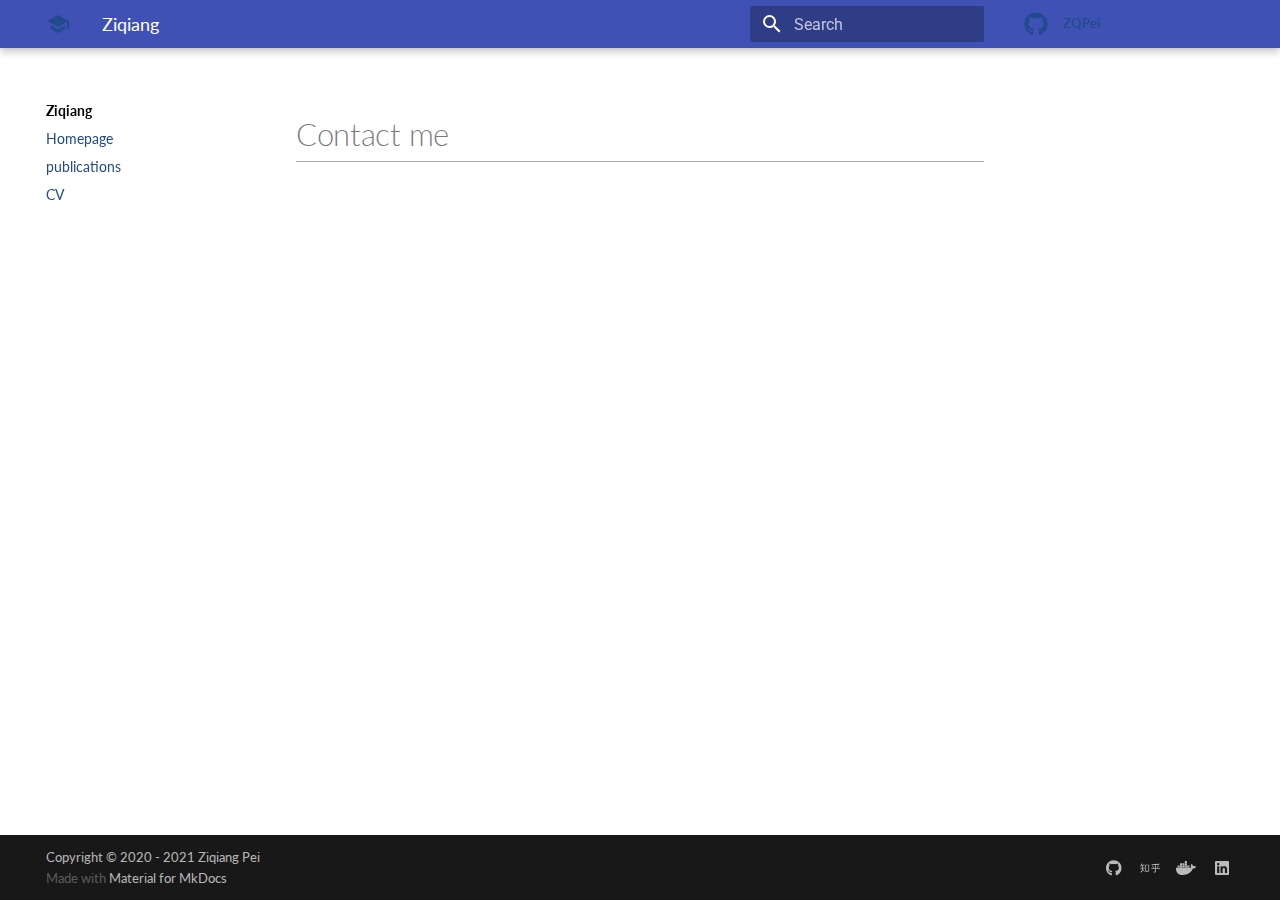
==== commit ff6db683: "add css style" ====
--- a/contact_me/index.html
+++ b/contact_me/index.html
@@ -45,6 +45,8 @@
     
     
     
+      <link rel="stylesheet" href="../style.css">
+    
     
       
         
@@ -53,6 +55,8 @@
 <script async src="https://www.google-analytics.com/analytics.js"></script>
       
     
+    
+    <link href="https://fonts.googleapis.com/css?family=Lato:400,700,400italic,700italic" rel="stylesheet" type="text/css">
     
   </head>
   
@@ -130,7 +134,7 @@
     
       <div class="md-header-nav__source">
         
-<a href="https://github.com/ZQPei/ZQPei.github.io" title="Go to repository" class="md-source">
+<a href="https://github.com/ZQPei" title="Go to repository" class="md-source">
   <div class="md-source__icon md-icon">
     
     <svg xmlns="http://www.w3.org/2000/svg" viewBox="0 0 496 512"><path d="M165.9 397.4c0 2-2.3 3.6-5.2 3.6-3.3.3-5.6-1.3-5.6-3.6 0-2 2.3-3.6 5.2-3.6 3-.3 5.6 1.3 5.6 3.6zm-31.1-4.5c-.7 2 1.3 4.3 4.3 4.9 2.6 1 5.6 0 6.2-2s-1.3-4.3-4.3-5.2c-2.6-.7-5.5.3-6.2 2.3zm44.2-1.7c-2.9.7-4.9 2.6-4.6 4.9.3 2 2.9 3.3 5.9 2.6 2.9-.7 4.9-2.6 4.6-4.6-.3-1.9-3-3.2-5.9-2.9zM244.8 8C106.1 8 0 113.3 0 252c0 110.9 69.8 205.8 169.5 239.2 12.8 2.3 17.3-5.6 17.3-12.1 0-6.2-.3-40.4-.3-61.4 0 0-70 15-84.7-29.8 0 0-11.4-29.1-27.8-36.6 0 0-22.9-15.7 1.6-15.4 0 0 24.9 2 38.6 25.8 21.9 38.6 58.6 27.5 72.9 20.9 2.3-16 8.8-27.1 16-33.7-55.9-6.2-112.3-14.3-112.3-110.5 0-27.5 7.6-41.3 23.6-58.9-2.6-6.5-11.1-33.3 2.6-67.9 20.9-6.5 69 27 69 27 20-5.6 41.5-8.5 62.8-8.5s42.8 2.9 62.8 8.5c0 0 48.1-33.6 69-27 13.7 34.7 5.2 61.4 2.6 67.9 16 17.7 25.8 31.5 25.8 58.9 0 96.5-58.9 104.2-114.8 110.5 9.2 7.9 17 22.9 17 46.4 0 33.7-.3 75.4-.3 83.6 0 6.5 4.6 14.4 17.3 12.1C428.2 457.8 496 362.9 496 252 496 113.3 383.5 8 244.8 8zM97.2 352.9c-1.3 1-1 3.3.7 5.2 1.6 1.6 3.9 2.3 5.2 1 1.3-1 1-3.3-.7-5.2-1.6-1.6-3.9-2.3-5.2-1zm-10.8-8.1c-.7 1.3.3 2.9 2.3 3.9 1.6 1 3.6.7 4.3-.7.7-1.3-.3-2.9-2.3-3.9-2-.6-3.6-.3-4.3.7zm32.4 35.6c-1.6 1.3-1 4.3 1.3 6.2 2.3 2.3 5.2 2.6 6.5 1 1.3-1.3.7-4.3-1.3-6.2-2.2-2.3-5.2-2.6-6.5-1zm-11.4-14.7c-1.6 1-1.6 3.6 0 5.9 1.6 2.3 4.3 3.3 5.6 2.3 1.6-1.3 1.6-3.9 0-6.2-1.4-2.3-4-3.3-5.6-2z"/></svg>
@@ -171,7 +175,7 @@
   
     <div class="md-nav__source">
       
-<a href="https://github.com/ZQPei/ZQPei.github.io" title="Go to repository" class="md-source">
+<a href="https://github.com/ZQPei" title="Go to repository" class="md-source">
   <div class="md-source__icon md-icon">
     
     <svg xmlns="http://www.w3.org/2000/svg" viewBox="0 0 496 512"><path d="M165.9 397.4c0 2-2.3 3.6-5.2 3.6-3.3.3-5.6-1.3-5.6-3.6 0-2 2.3-3.6 5.2-3.6 3-.3 5.6 1.3 5.6 3.6zm-31.1-4.5c-.7 2 1.3 4.3 4.3 4.9 2.6 1 5.6 0 6.2-2s-1.3-4.3-4.3-5.2c-2.6-.7-5.5.3-6.2 2.3zm44.2-1.7c-2.9.7-4.9 2.6-4.6 4.9.3 2 2.9 3.3 5.9 2.6 2.9-.7 4.9-2.6 4.6-4.6-.3-1.9-3-3.2-5.9-2.9zM244.8 8C106.1 8 0 113.3 0 252c0 110.9 69.8 205.8 169.5 239.2 12.8 2.3 17.3-5.6 17.3-12.1 0-6.2-.3-40.4-.3-61.4 0 0-70 15-84.7-29.8 0 0-11.4-29.1-27.8-36.6 0 0-22.9-15.7 1.6-15.4 0 0 24.9 2 38.6 25.8 21.9 38.6 58.6 27.5 72.9 20.9 2.3-16 8.8-27.1 16-33.7-55.9-6.2-112.3-14.3-112.3-110.5 0-27.5 7.6-41.3 23.6-58.9-2.6-6.5-11.1-33.3 2.6-67.9 20.9-6.5 69 27 69 27 20-5.6 41.5-8.5 62.8-8.5s42.8 2.9 62.8 8.5c0 0 48.1-33.6 69-27 13.7 34.7 5.2 61.4 2.6 67.9 16 17.7 25.8 31.5 25.8 58.9 0 96.5-58.9 104.2-114.8 110.5 9.2 7.9 17 22.9 17 46.4 0 33.7-.3 75.4-.3 83.6 0 6.5 4.6 14.4 17.3 12.1C428.2 457.8 496 362.9 496 252 496 113.3 383.5 8 244.8 8zM97.2 352.9c-1.3 1-1 3.3.7 5.2 1.6 1.6 3.9 2.3 5.2 1 1.3-1 1-3.3-.7-5.2-1.6-1.6-3.9-2.3-5.2-1zm-10.8-8.1c-.7 1.3.3 2.9 2.3 3.9 1.6 1 3.6.7 4.3-.7.7-1.3-.3-2.9-2.3-3.9-2-.6-3.6-.3-4.3.7zm32.4 35.6c-1.6 1.3-1 4.3 1.3 6.2 2.3 2.3 5.2 2.6 6.5 1 1.3-1.3.7-4.3-1.3-6.2-2.2-2.3-5.2-2.6-6.5-1zm-11.4-14.7c-1.6 1-1.6 3.6 0 5.9 1.6 2.3 4.3 3.3 5.6 2.3 1.6-1.3 1.6-3.9 0-6.2-1.4-2.3-4-3.3-5.6-2z"/></svg>
--- a/style.css
+++ b/style.css
@@ -0,0 +1,403 @@
+/* Default css file for jemdoc. */
+
+table#tlayout {
+    border: none;
+    border-collapse: separate;
+    background: white;
+}
+
+/* body {
+	background:lightgray;
+	border: 1px solid #dddddd;
+	font-family: Georgia, serif;
+	margin-top: 30px;
+	margin-bottom: 30px;
+	margin-left: auto;
+	margin-right: auto;
+	margin-bottom: 0;
+} */
+
+/* html {
+	background-color: #eeeeee; 
+  } */
+
+body {
+	font-family: Lato, Georgia, Helvetica, Verdana, Lucida, Arial, san-serif, Times;
+	color: #000;
+	background-color: #ffffff; 
+	text-align:left; /* for IE */
+	/* margin-top: 30px;  */
+	/* margin-bottom: 30px; */
+	/* margin-left: auto; */
+	/* margin-right: auto; */
+	/* padding-left:  50px; */
+	/* padding-right: 50px; */
+	/* padding-top: 10px; */
+	/* padding-bottom: 30px; */
+	/* max-width: 960px; */
+  }
+
+#layout-menu {
+	background: #f6f6f6;
+	border: 5px solid #dddddd;
+	padding-top: 0.0em;
+	padding-left: 1.0em;
+	padding-right: 1.0em;
+	font-size: 1.0em;
+	width: auto;
+	white-space: nowrap;
+    text-align: left;
+    vertical-align: top;
+}
+
+#layout-menu td {
+	background: #f4f4f4;
+    vertical-align: top;
+}
+
+#layout-content {
+	/* padding-bottom: 8px; */
+	padding-top: 10px;
+	padding-bottom: 30px;
+	padding-left: 50px;
+	padding-right: 50px;
+	/* padding-top: 0.0em; */
+	/* padding-left: 1.0em; */
+	/* padding-right: 1.0em; */
+    border: none;
+    background: white;
+    text-align: left;
+    vertical-align: top;
+}
+
+#layout-menu a {
+	line-height: 1.5em;
+	margin-left: 0.5em;
+}
+
+tt {
+    background: #ffffdd;
+}
+
+pre, tt {
+	font-size: 90%;
+	font-family: monaco, monospace;
+}
+
+a, a > tt {
+	color: #224b8d;
+	text-decoration: none;
+}
+
+/* a:hover {
+	border-bottom: 1px gray dotted;
+} */
+
+#layout-menu a.current:link, #layout-menu a.current:visited {
+	color: #022b6d;
+	border-bottom: 1px gray solid;
+}
+#layout-menu a:link, #layout-menu a:visited, #layout-menu a:hover {
+	color: #527bbd;
+	text-decoration: none;
+}
+#layout-menu a:hover {
+	text-decoration: none;
+}
+
+div.menu-category {
+	border-bottom: 1px solid gray;
+	margin-top: 0.8em;
+	padding-top: 0.2em;
+	padding-bottom: 0.1em;
+	font-weight: bold;
+}
+
+div.menu-item {
+	padding-left: 16px;
+	text-indent: -16px;
+}
+
+div#toptitle {
+	padding-bottom: 0.2em;
+	margin-bottom: 1.5em;
+	/* border-bottom: 3px double gray; */
+}
+
+/* Reduce space if we begin the page with a title. */
+div#toptitle + h2, div#toptitle + h3 {
+	margin-top: -0.7em;
+}
+
+div#subtitle {
+	margin-top: 0.0em;
+	margin-bottom: 0.0em;
+	padding-top: 0em;
+	padding-bottom: 0.1em;
+}
+
+em {
+	font-style: italic;
+}
+
+strong {
+	font-weight: bold;
+}
+
+
+h1, h2, h3 {
+	color: #527bbd;
+	margin-top: 0.7em;
+	margin-bottom: 0.3em;
+	padding-bottom: 0.2em;
+	line-height: 1.0;
+	padding-top: 0.5em;
+	border-bottom: 1px solid #aaaaaa;
+}
+
+h1 {
+	font-size: 175%;
+	/* font-family: Cursive; */
+}
+
+h2 {
+	padding-top: 0.8em;
+	font-size: 125%;
+	color: #a10a24;
+	font-family: Georgia;
+}
+
+h2 + h3 {
+    padding-top: 0.2em;
+}
+
+h3 {
+	font-size: 110%;
+	border-bottom: none;
+}
+
+p {
+	margin-top: 0.0em;
+	margin-bottom: 0.8em;
+	padding: 0;
+	line-height: 1.3;
+}
+
+pre {
+	padding: 0;
+	margin: 0;
+}
+
+div#footer {
+	font-size: small;
+	border-top: 1px solid #c0c0c0;
+	padding-top: 0.1em;
+	margin-top: 4.0em;
+	color: #c0c0c0;
+}
+
+div#footer a {
+	color: #80a0b0;
+}
+
+div#footer-text {
+	float: left;
+	/* padding-bottom: 8px; */
+}
+
+ul, ol, dl {
+	margin-top: 0.2em;
+	padding-top: 0;
+	margin-bottom: 0.8em;
+}
+
+dt {
+	margin-top: 0.5em;
+	margin-bottom: 0;
+}
+
+dl {
+	margin-left: 20px;
+}
+
+dd {
+	color: #222222;
+}
+
+dd > *:first-child {
+	margin-top: 0;
+}
+
+ul {
+	list-style-position: outside;
+	list-style-type: square;
+}
+
+p + ul, p + ol {
+	margin-top: -0.5em;
+}
+
+li {
+	margin-top:0.7em;
+}
+
+li ul, li ol {
+	margin-top: -0.3em;
+}
+
+ol {
+	list-style-position: outside;
+	list-style-type: decimal;
+}
+
+li p, dd p {
+	margin-bottom: 0.3em;
+}
+
+
+ol ol {
+	list-style-type: lower-alpha;
+}
+
+ol ol ol {
+	list-style-type: lower-roman;
+}
+
+p + div.codeblock {
+	margin-top: -0.6em;
+}
+
+div.codeblock, div.infoblock {
+	margin-right: 0%;
+	margin-top: 1.2em;
+	margin-bottom: 1.3em;
+}
+
+div.blocktitle {
+	font-weight: bold;
+	color: #cd7b62;
+	margin-top: 1.2em;
+	margin-bottom: 0.1em;
+}
+
+div.blockcontent {
+	border: 1px solid silver;
+	padding: 0.3em 0.5em;
+}
+
+div.infoblock > div.blockcontent {
+	background: #ffffee;
+}
+
+div.blockcontent p + ul, div.blockcontent p + ol {
+	margin-top: 0.4em;
+}
+
+div.infoblock p {
+	margin-bottom: 0em;
+}
+
+div.infoblock li p, div.infoblock dd p {
+	margin-bottom: 0.5em;
+}
+
+div.infoblock p + p {
+	margin-top: 0.8em;
+}
+
+div.codeblock > div.blockcontent {
+	background: #f6f6f6;
+}
+
+span.pycommand {
+	color: #000070;
+}
+
+span.statement {
+	color: #008800;
+}
+span.builtin {
+	color: #000088;
+}
+span.special {
+	color: #990000;
+}
+span.operator {
+	color: #880000;
+}
+span.error {
+	color: #aa0000;
+}
+span.comment, span.comment > *, span.string, span.string > * {
+	color: #606060;
+}
+
+@media print {
+	#layout-menu { display: none; }
+}
+
+#fwtitle {
+	margin: 2px;
+}
+
+#fwtitle #toptitle {
+	padding-left: 0.5em;
+	margin-bottom: 0.5em;
+}
+
+#layout-content h1:first-child, #layout-content h2:first-child, #layout-content h3:first-child {
+	margin-top: -0.7em;
+}
+
+div#toptitle h1, #layout-content div#toptitle h1 {
+	margin-bottom: 0.0em;
+	padding-bottom: 0.1em;
+	padding-top: 0;
+	margin-top: 0.5em;
+	border-bottom: none;
+}
+
+img.eq {
+	padding: 0;
+	padding-left: 0.1em;
+	padding-right: 0.1em;
+	margin: 0;
+}
+
+img.eqwl {
+	padding-left: 2em;
+	padding-top: 0.6em;
+	padding-bottom: 0.2em;
+	margin: 0;
+}
+
+table {
+    border: 2px solid black;
+    border-collapse: collapse;
+}
+
+td {
+    padding: 2px;
+    padding-left: 0.5em;
+    padding-right: 0.5em;
+    text-align: center;
+    border: 1px solid gray;
+}
+
+table + table {
+    margin-top: 1em;
+}
+
+tr.heading {
+    font-weight: bold;
+    border-bottom: 2px solid black;
+}
+
+img {
+    border: none;
+}
+
+table.imgtable, table.imgtable td {
+    border: none;
+    text-align: left;
+}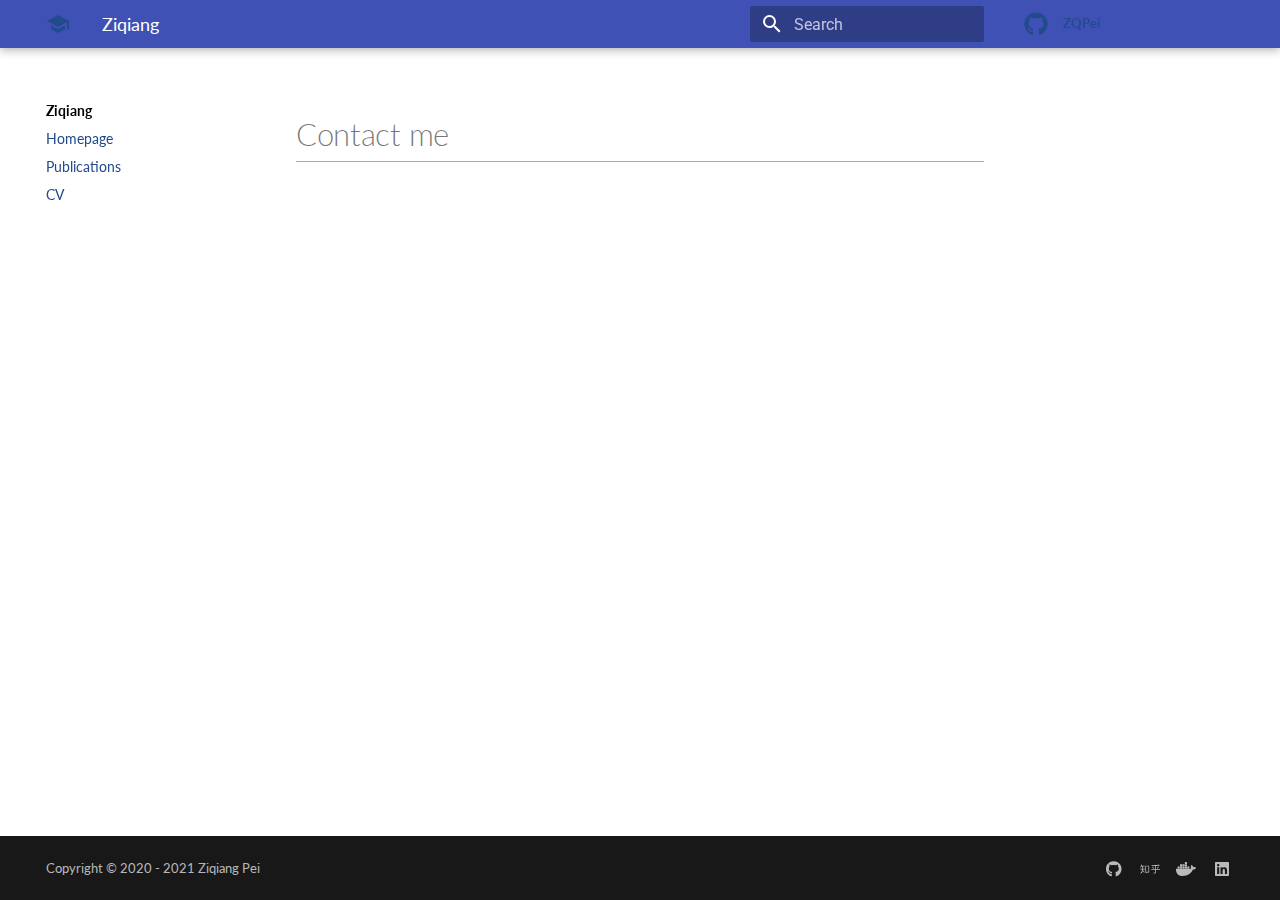
==== commit d8115563: "remove bottom" ====
--- a/contact_me/index.html
+++ b/contact_me/index.html
@@ -206,8 +206,8 @@
 
 
   <li class="md-nav__item">
-    <a href="../publications/" title="publications" class="md-nav__link">
-      publications
+    <a href="../publications/" title="Publications" class="md-nav__link">
+      Publications
     </a>
   </li>
 
@@ -266,10 +266,10 @@
             Copyright &copy; 2020 - 2021 Ziqiang Pei
           </div>
         
-        Made with
+        <!-- Made with
         <a href="https://squidfunk.github.io/mkdocs-material/" target="_blank" rel="noopener">
           Material for MkDocs
-        </a>
+        </a> -->
       </div>
       
   <div class="md-footer-social">
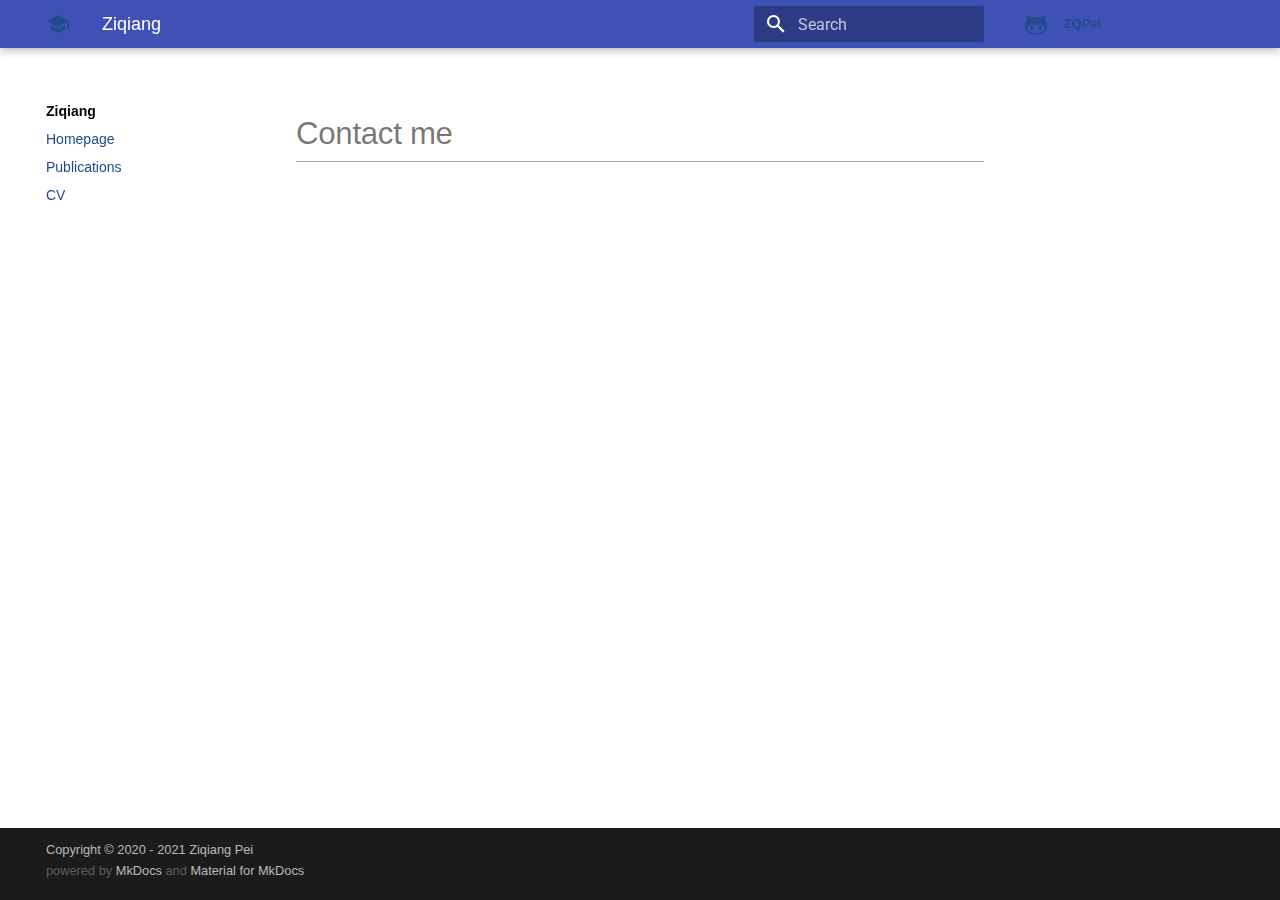
==== commit b77560bb: "Update 02-21-2021" ====
--- a/contact_me/index.html
+++ b/contact_me/index.html
@@ -1,3 +1,4 @@
+
 
 
 
@@ -7,6 +8,7 @@
     
       <meta charset="utf-8">
       <meta name="viewport" content="width=device-width,initial-scale=1">
+      <meta http-equiv="x-ua-compatible" content="ie=edge">
       
         <meta name="description" content="Ziqiang's Academic Homepage">
       
@@ -16,8 +18,27 @@
       
         <meta name="author" content="Ziqiang Pei">
       
+      
+        <meta name="lang:clipboard.copy" content="Copy to clipboard">
+      
+        <meta name="lang:clipboard.copied" content="Copied to clipboard">
+      
+        <meta name="lang:search.language" content="en">
+      
+        <meta name="lang:search.pipeline.stopwords" content="True">
+      
+        <meta name="lang:search.pipeline.trimmer" content="True">
+      
+        <meta name="lang:search.result.none" content="No matching documents">
+      
+        <meta name="lang:search.result.one" content="1 matching document">
+      
+        <meta name="lang:search.result.other" content="# matching documents">
+      
+        <meta name="lang:search.tokenizer" content="[\s\-]+">
+      
       <link rel="shortcut icon" href="../images/favicon.png">
-      <meta name="generator" content="mkdocs-1.1, mkdocs-material-5.0.1">
+      <meta name="generator" content="mkdocs-1.1.2, mkdocs-material-4.6.3">
     
     
       
@@ -25,9 +46,9 @@
       
     
     
-      <link rel="stylesheet" href="../assets/stylesheets/main.c3000690.min.css">
-      
-        <link rel="stylesheet" href="../assets/stylesheets/palette.4444686e.min.css">
+      <link rel="stylesheet" href="../assets/stylesheets/application.adb8469c.css">
+      
+        <link rel="stylesheet" href="../assets/stylesheets/application-palette.a8b3c06d.css">
       
       
         
@@ -35,14 +56,17 @@
         <meta name="theme-color" content="#3f51b5">
       
     
+    
+      <script src="../assets/javascripts/modernizr.86422ebf.js"></script>
     
     
       
         <link href="https://fonts.gstatic.com" rel="preconnect" crossorigin>
         <link rel="stylesheet" href="https://fonts.googleapis.com/css?family=Roboto:300,400,400i,700%7CRoboto+Mono&display=fallback">
-        <style>body,input{font-family:"Roboto",-apple-system,BlinkMacSystemFont,Helvetica,Arial,sans-serif}code,kbd,pre{font-family:"Roboto Mono",SFMono-Regular,Consolas,Menlo,monospace}</style>
-      
-    
+        <style>body,input{font-family:"Roboto","Helvetica Neue",Helvetica,Arial,sans-serif}code,kbd,pre{font-family:"Roboto Mono","Courier New",Courier,monospace}</style>
+      
+    
+    <link rel="stylesheet" href="../assets/fonts/material-icons.css">
     
     
       <link rel="stylesheet" href="../style.css">
@@ -50,77 +74,95 @@
     
       
         
-<link rel="preconnect dns-prefetch" href="https://www.google-analytics.com">
-<script>window.ga=window.ga||function(){(ga.q=ga.q||[]).push(arguments)},ga.l=+new Date,ga("create","UA-162524994-1","auto"),ga("set","anonymizeIp",!0),ga("send","pageview"),document.addEventListener("DOMContentLoaded",function(){document.forms.search&&document.forms.search.query.addEventListener("blur",function(){if(this.value){var e=document.location.pathname;ga("send","pageview",e+"?q="+this.value)}})}),document.addEventListener("DOMContentSwitch",function(){ga("send","pageview")})</script>
+<script>
+  window.ga = window.ga || function() {
+    (ga.q = ga.q || []).push(arguments)
+  }
+  ga.l = +new Date
+  /* Setup integration and send page view */
+  ga("create", "UA-162524994-1", "auto")
+  ga("set", "anonymizeIp", true)
+  ga("send", "pageview")
+  /* Register handler to log search on blur */
+  document.addEventListener("DOMContentLoaded", () => {
+    if (document.forms.search) {
+      var query = document.forms.search.query
+      query.addEventListener("blur", function() {
+        if (this.value) {
+          var path = document.location.pathname;
+          ga("send", "pageview", path + "?q=" + this.value)
+        }
+      })
+    }
+  })
+</script>
 <script async src="https://www.google-analytics.com/analytics.js"></script>
       
     
     
-    <link href="https://fonts.googleapis.com/css?family=Lato:400,700,400italic,700italic" rel="stylesheet" type="text/css">
-    
   </head>
   
-  
     
     
     <body dir="ltr" data-md-color-primary="indigo" data-md-color-accent="indigo">
   
+    <svg class="md-svg">
+      <defs>
+        
+        
+          <svg xmlns="http://www.w3.org/2000/svg" width="416" height="448" viewBox="0 0 416 448" id="__github"><path fill="currentColor" d="M160 304q0 10-3.125 20.5t-10.75 19T128 352t-18.125-8.5-10.75-19T96 304t3.125-20.5 10.75-19T128 256t18.125 8.5 10.75 19T160 304zm160 0q0 10-3.125 20.5t-10.75 19T288 352t-18.125-8.5-10.75-19T256 304t3.125-20.5 10.75-19T288 256t18.125 8.5 10.75 19T320 304zm40 0q0-30-17.25-51T296 232q-10.25 0-48.75 5.25Q229.5 240 208 240t-39.25-2.75Q130.75 232 120 232q-29.5 0-46.75 21T56 304q0 22 8 38.375t20.25 25.75 30.5 15 35 7.375 37.25 1.75h42q20.5 0 37.25-1.75t35-7.375 30.5-15 20.25-25.75T360 304zm56-44q0 51.75-15.25 82.75-9.5 19.25-26.375 33.25t-35.25 21.5-42.5 11.875-42.875 5.5T212 416q-19.5 0-35.5-.75t-36.875-3.125-38.125-7.5-34.25-12.875T37 371.5t-21.5-28.75Q0 312 0 260q0-59.25 34-99-6.75-20.5-6.75-42.5 0-29 12.75-54.5 27 0 47.5 9.875t47.25 30.875Q171.5 96 212 96q37 0 70 8 26.25-20.5 46.75-30.25T376 64q12.75 25.5 12.75 54.5 0 21.75-6.75 42 34 40 34 99.5z"/></svg>
+        
+      </defs>
+    </svg>
     <input class="md-toggle" data-md-toggle="drawer" type="checkbox" id="__drawer" autocomplete="off">
     <input class="md-toggle" data-md-toggle="search" type="checkbox" id="__search" autocomplete="off">
-    <label class="md-overlay" for="__drawer"></label>
-    <div data-md-component="skip">
-      
-    </div>
-    <div data-md-component="announce">
-      
-    </div>
+    <label class="md-overlay" data-md-component="overlay" for="__drawer"></label>
+    
     
       <header class="md-header" data-md-component="header">
-  <nav class="md-header-nav md-grid" aria-label="Header">
-    <a href="https://zqpei.github.io" title="Ziqiang" class="md-header-nav__button md-logo" aria-label="Ziqiang">
-      
-  
-  <svg xmlns="http://www.w3.org/2000/svg" viewBox="0 0 24 24"><path d="M12,3L1,9L12,15L21,10.09V17H23V9M5,13.18V17.18L12,21L19,17.18V13.18L12,17L5,13.18Z" /></svg>
-
-    </a>
-    <label class="md-header-nav__button md-icon" for="__drawer">
-      <svg xmlns="http://www.w3.org/2000/svg" viewBox="0 0 24 24"><path d="M3,6H21V8H3V6M3,11H21V13H3V11M3,16H21V18H3V16Z" /></svg>
-    </label>
-    <div class="md-header-nav__title" data-md-component="header-title">
-      
-        <div class="md-header-nav__ellipsis">
-          <span class="md-header-nav__topic md-ellipsis">
-            Ziqiang
-          </span>
-          <span class="md-header-nav__topic md-ellipsis">
-            
-              Contact me
-            
-          </span>
+  <nav class="md-header-nav md-grid">
+    <div class="md-flex">
+      <div class="md-flex__cell md-flex__cell--shrink">
+        <a href="https://zqpei.github.io" title="Ziqiang" aria-label="Ziqiang" class="md-header-nav__button md-logo">
+          
+            <i class="md-icon"></i>
+          
+        </a>
+      </div>
+      <div class="md-flex__cell md-flex__cell--shrink">
+        <label class="md-icon md-icon--menu md-header-nav__button" for="__drawer"></label>
+      </div>
+      <div class="md-flex__cell md-flex__cell--stretch">
+        <div class="md-flex__ellipsis md-header-nav__title" data-md-component="title">
+          
+            <span class="md-header-nav__topic">
+              Ziqiang
+            </span>
+            <span class="md-header-nav__topic">
+              
+                Contact me
+              
+            </span>
+          
         </div>
-      
-    </div>
-    
-      <label class="md-header-nav__button md-icon" for="__search">
-        <svg xmlns="http://www.w3.org/2000/svg" viewBox="0 0 24 24"><path d="M9.5,3A6.5,6.5 0 0,1 16,9.5C16,11.11 15.41,12.59 14.44,13.73L14.71,14H15.5L20.5,19L19,20.5L14,15.5V14.71L13.73,14.44C12.59,15.41 11.11,16 9.5,16A6.5,6.5 0 0,1 3,9.5A6.5,6.5 0 0,1 9.5,3M9.5,5C7,5 5,7 5,9.5C5,12 7,14 9.5,14C12,14 14,12 14,9.5C14,7 12,5 9.5,5Z" /></svg>
-      </label>
-      
+      </div>
+      <div class="md-flex__cell md-flex__cell--shrink">
+        
+          <label class="md-icon md-icon--search md-header-nav__button" for="__search"></label>
+          
 <div class="md-search" data-md-component="search" role="dialog">
   <label class="md-search__overlay" for="__search"></label>
   <div class="md-search__inner" role="search">
     <form class="md-search__form" name="search">
-      <input type="text" class="md-search__input" name="query" aria-label="Search" placeholder="Search" autocapitalize="off" autocorrect="off" autocomplete="off" spellcheck="false" data-md-component="search-query" data-md-state="active">
-      <label class="md-search__icon md-icon" for="__search">
-        <svg xmlns="http://www.w3.org/2000/svg" viewBox="0 0 24 24"><path d="M9.5,3A6.5,6.5 0 0,1 16,9.5C16,11.11 15.41,12.59 14.44,13.73L14.71,14H15.5L20.5,19L19,20.5L14,15.5V14.71L13.73,14.44C12.59,15.41 11.11,16 9.5,16A6.5,6.5 0 0,1 3,9.5A6.5,6.5 0 0,1 9.5,3M9.5,5C7,5 5,7 5,9.5C5,12 7,14 9.5,14C12,14 14,12 14,9.5C14,7 12,5 9.5,5Z" /></svg>
-        <svg xmlns="http://www.w3.org/2000/svg" viewBox="0 0 24 24"><path d="M20,11V13H8L13.5,18.5L12.08,19.92L4.16,12L12.08,4.08L13.5,5.5L8,11H20Z" /></svg>
-      </label>
-      <button type="reset" class="md-search__icon md-icon" aria-label="Clear" data-md-component="search-reset" tabindex="-1">
-        <svg xmlns="http://www.w3.org/2000/svg" viewBox="0 0 24 24"><path d="M19,6.41L17.59,5L12,10.59L6.41,5L5,6.41L10.59,12L5,17.59L6.41,19L12,13.41L17.59,19L19,17.59L13.41,12L19,6.41Z" /></svg>
+      <input type="text" class="md-search__input" aria-label="search" name="query" placeholder="Search" autocapitalize="off" autocorrect="off" autocomplete="off" spellcheck="false" data-md-component="query" data-md-state="active">
+      <label class="md-icon md-search__icon" for="__search"></label>
+      <button type="reset" class="md-icon md-search__icon" data-md-component="reset" tabindex="-1">
+        &#xE5CD;
       </button>
     </form>
     <div class="md-search__output">
       <div class="md-search__scrollwrap" data-md-scrollfix>
-        <div class="md-search-result" data-md-component="search-result">
+        <div class="md-search-result" data-md-component="result">
           <div class="md-search-result__meta">
             Type to start searching
           </div>
@@ -130,56 +172,71 @@
     </div>
   </div>
 </div>
-    
-    
-      <div class="md-header-nav__source">
-        
-<a href="https://github.com/ZQPei" title="Go to repository" class="md-source">
-  <div class="md-source__icon md-icon">
-    
-    <svg xmlns="http://www.w3.org/2000/svg" viewBox="0 0 496 512"><path d="M165.9 397.4c0 2-2.3 3.6-5.2 3.6-3.3.3-5.6-1.3-5.6-3.6 0-2 2.3-3.6 5.2-3.6 3-.3 5.6 1.3 5.6 3.6zm-31.1-4.5c-.7 2 1.3 4.3 4.3 4.9 2.6 1 5.6 0 6.2-2s-1.3-4.3-4.3-5.2c-2.6-.7-5.5.3-6.2 2.3zm44.2-1.7c-2.9.7-4.9 2.6-4.6 4.9.3 2 2.9 3.3 5.9 2.6 2.9-.7 4.9-2.6 4.6-4.6-.3-1.9-3-3.2-5.9-2.9zM244.8 8C106.1 8 0 113.3 0 252c0 110.9 69.8 205.8 169.5 239.2 12.8 2.3 17.3-5.6 17.3-12.1 0-6.2-.3-40.4-.3-61.4 0 0-70 15-84.7-29.8 0 0-11.4-29.1-27.8-36.6 0 0-22.9-15.7 1.6-15.4 0 0 24.9 2 38.6 25.8 21.9 38.6 58.6 27.5 72.9 20.9 2.3-16 8.8-27.1 16-33.7-55.9-6.2-112.3-14.3-112.3-110.5 0-27.5 7.6-41.3 23.6-58.9-2.6-6.5-11.1-33.3 2.6-67.9 20.9-6.5 69 27 69 27 20-5.6 41.5-8.5 62.8-8.5s42.8 2.9 62.8 8.5c0 0 48.1-33.6 69-27 13.7 34.7 5.2 61.4 2.6 67.9 16 17.7 25.8 31.5 25.8 58.9 0 96.5-58.9 104.2-114.8 110.5 9.2 7.9 17 22.9 17 46.4 0 33.7-.3 75.4-.3 83.6 0 6.5 4.6 14.4 17.3 12.1C428.2 457.8 496 362.9 496 252 496 113.3 383.5 8 244.8 8zM97.2 352.9c-1.3 1-1 3.3.7 5.2 1.6 1.6 3.9 2.3 5.2 1 1.3-1 1-3.3-.7-5.2-1.6-1.6-3.9-2.3-5.2-1zm-10.8-8.1c-.7 1.3.3 2.9 2.3 3.9 1.6 1 3.6.7 4.3-.7.7-1.3-.3-2.9-2.3-3.9-2-.6-3.6-.3-4.3.7zm32.4 35.6c-1.6 1.3-1 4.3 1.3 6.2 2.3 2.3 5.2 2.6 6.5 1 1.3-1.3.7-4.3-1.3-6.2-2.2-2.3-5.2-2.6-6.5-1zm-11.4-14.7c-1.6 1-1.6 3.6 0 5.9 1.6 2.3 4.3 3.3 5.6 2.3 1.6-1.3 1.6-3.9 0-6.2-1.4-2.3-4-3.3-5.6-2z"/></svg>
-  </div>
+        
+      </div>
+      
+        <div class="md-flex__cell md-flex__cell--shrink">
+          <div class="md-header-nav__source">
+            
+
+
+  
+
+<a href="https://github.com/ZQPei" title="Go to repository" class="md-source" data-md-source="github">
+  
+    <div class="md-source__icon">
+      <svg viewBox="0 0 24 24" width="24" height="24">
+        <use xlink:href="#__github" width="24" height="24"></use>
+      </svg>
+    </div>
+  
   <div class="md-source__repository">
     ZQPei
   </div>
 </a>
-      </div>
-    
+          </div>
+        </div>
+      
+    </div>
   </nav>
 </header>
     
-    <div class="md-container" data-md-component="container">
-      
-        
-      
-      
-        
-      
-      <main class="md-main" data-md-component="main">
-        <div class="md-main__inner md-grid">
+    <div class="md-container">
+      
+        
+      
+      
+      <main class="md-main" role="main">
+        <div class="md-main__inner md-grid" data-md-component="container">
           
             
               <div class="md-sidebar md-sidebar--primary" data-md-component="navigation">
                 <div class="md-sidebar__scrollwrap">
                   <div class="md-sidebar__inner">
-                    <nav class="md-nav md-nav--primary" aria-label="Navigation" data-md-level="0">
-  <label class="md-nav__title" for="__drawer">
-    <a href="https://zqpei.github.io" title="Ziqiang" class="md-nav__button md-logo" aria-label="Ziqiang">
-      
-  
-  <svg xmlns="http://www.w3.org/2000/svg" viewBox="0 0 24 24"><path d="M12,3L1,9L12,15L21,10.09V17H23V9M5,13.18V17.18L12,21L19,17.18V13.18L12,17L5,13.18Z" /></svg>
-
+                    <nav class="md-nav md-nav--primary" data-md-level="0">
+  <label class="md-nav__title md-nav__title--site" for="__drawer">
+    <a href="https://zqpei.github.io" title="Ziqiang" class="md-nav__button md-logo">
+      
+        <i class="md-icon"></i>
+      
     </a>
     Ziqiang
   </label>
   
     <div class="md-nav__source">
       
-<a href="https://github.com/ZQPei" title="Go to repository" class="md-source">
-  <div class="md-source__icon md-icon">
-    
-    <svg xmlns="http://www.w3.org/2000/svg" viewBox="0 0 496 512"><path d="M165.9 397.4c0 2-2.3 3.6-5.2 3.6-3.3.3-5.6-1.3-5.6-3.6 0-2 2.3-3.6 5.2-3.6 3-.3 5.6 1.3 5.6 3.6zm-31.1-4.5c-.7 2 1.3 4.3 4.3 4.9 2.6 1 5.6 0 6.2-2s-1.3-4.3-4.3-5.2c-2.6-.7-5.5.3-6.2 2.3zm44.2-1.7c-2.9.7-4.9 2.6-4.6 4.9.3 2 2.9 3.3 5.9 2.6 2.9-.7 4.9-2.6 4.6-4.6-.3-1.9-3-3.2-5.9-2.9zM244.8 8C106.1 8 0 113.3 0 252c0 110.9 69.8 205.8 169.5 239.2 12.8 2.3 17.3-5.6 17.3-12.1 0-6.2-.3-40.4-.3-61.4 0 0-70 15-84.7-29.8 0 0-11.4-29.1-27.8-36.6 0 0-22.9-15.7 1.6-15.4 0 0 24.9 2 38.6 25.8 21.9 38.6 58.6 27.5 72.9 20.9 2.3-16 8.8-27.1 16-33.7-55.9-6.2-112.3-14.3-112.3-110.5 0-27.5 7.6-41.3 23.6-58.9-2.6-6.5-11.1-33.3 2.6-67.9 20.9-6.5 69 27 69 27 20-5.6 41.5-8.5 62.8-8.5s42.8 2.9 62.8 8.5c0 0 48.1-33.6 69-27 13.7 34.7 5.2 61.4 2.6 67.9 16 17.7 25.8 31.5 25.8 58.9 0 96.5-58.9 104.2-114.8 110.5 9.2 7.9 17 22.9 17 46.4 0 33.7-.3 75.4-.3 83.6 0 6.5 4.6 14.4 17.3 12.1C428.2 457.8 496 362.9 496 252 496 113.3 383.5 8 244.8 8zM97.2 352.9c-1.3 1-1 3.3.7 5.2 1.6 1.6 3.9 2.3 5.2 1 1.3-1 1-3.3-.7-5.2-1.6-1.6-3.9-2.3-5.2-1zm-10.8-8.1c-.7 1.3.3 2.9 2.3 3.9 1.6 1 3.6.7 4.3-.7.7-1.3-.3-2.9-2.3-3.9-2-.6-3.6-.3-4.3.7zm32.4 35.6c-1.6 1.3-1 4.3 1.3 6.2 2.3 2.3 5.2 2.6 6.5 1 1.3-1.3.7-4.3-1.3-6.2-2.2-2.3-5.2-2.6-6.5-1zm-11.4-14.7c-1.6 1-1.6 3.6 0 5.9 1.6 2.3 4.3 3.3 5.6 2.3 1.6-1.3 1.6-3.9 0-6.2-1.4-2.3-4-3.3-5.6-2z"/></svg>
-  </div>
+
+
+  
+
+<a href="https://github.com/ZQPei" title="Go to repository" class="md-source" data-md-source="github">
+  
+    <div class="md-source__icon">
+      <svg viewBox="0 0 24 24" width="24" height="24">
+        <use xlink:href="#__github" width="24" height="24"></use>
+      </svg>
+    </div>
+  
   <div class="md-source__repository">
     ZQPei
   </div>
@@ -237,11 +294,11 @@
               
                 
                 
+                  <h1>Contact me</h1>
+                
+                
+                
                   
-                
-                
-                  <h1>Contact me</h1>
-                
                 
                 
               
@@ -266,37 +323,23 @@
             Copyright &copy; 2020 - 2021 Ziqiang Pei
           </div>
         
-        <!-- Made with
+        powered by
+        <a href="https://www.mkdocs.org" target="_blank" rel="noopener">MkDocs</a>
+        and
         <a href="https://squidfunk.github.io/mkdocs-material/" target="_blank" rel="noopener">
-          Material for MkDocs
-        </a> -->
+          Material for MkDocs</a>
       </div>
       
   <div class="md-footer-social">
-    
-      
-      
-      <a href="https://github.com/ZQPei" target="_blank" rel="noopener" title="github.com" class="md-footer-social__link">
-        <svg xmlns="http://www.w3.org/2000/svg" viewBox="0 0 496 512"><path d="M165.9 397.4c0 2-2.3 3.6-5.2 3.6-3.3.3-5.6-1.3-5.6-3.6 0-2 2.3-3.6 5.2-3.6 3-.3 5.6 1.3 5.6 3.6zm-31.1-4.5c-.7 2 1.3 4.3 4.3 4.9 2.6 1 5.6 0 6.2-2s-1.3-4.3-4.3-5.2c-2.6-.7-5.5.3-6.2 2.3zm44.2-1.7c-2.9.7-4.9 2.6-4.6 4.9.3 2 2.9 3.3 5.9 2.6 2.9-.7 4.9-2.6 4.6-4.6-.3-1.9-3-3.2-5.9-2.9zM244.8 8C106.1 8 0 113.3 0 252c0 110.9 69.8 205.8 169.5 239.2 12.8 2.3 17.3-5.6 17.3-12.1 0-6.2-.3-40.4-.3-61.4 0 0-70 15-84.7-29.8 0 0-11.4-29.1-27.8-36.6 0 0-22.9-15.7 1.6-15.4 0 0 24.9 2 38.6 25.8 21.9 38.6 58.6 27.5 72.9 20.9 2.3-16 8.8-27.1 16-33.7-55.9-6.2-112.3-14.3-112.3-110.5 0-27.5 7.6-41.3 23.6-58.9-2.6-6.5-11.1-33.3 2.6-67.9 20.9-6.5 69 27 69 27 20-5.6 41.5-8.5 62.8-8.5s42.8 2.9 62.8 8.5c0 0 48.1-33.6 69-27 13.7 34.7 5.2 61.4 2.6 67.9 16 17.7 25.8 31.5 25.8 58.9 0 96.5-58.9 104.2-114.8 110.5 9.2 7.9 17 22.9 17 46.4 0 33.7-.3 75.4-.3 83.6 0 6.5 4.6 14.4 17.3 12.1C428.2 457.8 496 362.9 496 252 496 113.3 383.5 8 244.8 8zM97.2 352.9c-1.3 1-1 3.3.7 5.2 1.6 1.6 3.9 2.3 5.2 1 1.3-1 1-3.3-.7-5.2-1.6-1.6-3.9-2.3-5.2-1zm-10.8-8.1c-.7 1.3.3 2.9 2.3 3.9 1.6 1 3.6.7 4.3-.7.7-1.3-.3-2.9-2.3-3.9-2-.6-3.6-.3-4.3.7zm32.4 35.6c-1.6 1.3-1 4.3 1.3 6.2 2.3 2.3 5.2 2.6 6.5 1 1.3-1.3.7-4.3-1.3-6.2-2.2-2.3-5.2-2.6-6.5-1zm-11.4-14.7c-1.6 1-1.6 3.6 0 5.9 1.6 2.3 4.3 3.3 5.6 2.3 1.6-1.3 1.6-3.9 0-6.2-1.4-2.3-4-3.3-5.6-2z"/></svg>
-      </a>
-    
-      
-      
-      <a href="https://www.zhihu.com/people/pei-zi-qiang-16" target="_blank" rel="noopener" title="www.zhihu.com" class="md-footer-social__link">
-        <svg xmlns="http://www.w3.org/2000/svg" viewBox="0 0 640 512"><path d="M170.54 148.13v217.54l23.43.01 7.71 26.37 42.01-26.37h49.53V148.13H170.54zm97.75 193.93h-27.94l-27.9 17.51-5.08-17.47-11.9-.04V171.75h72.82v170.31zm-118.46-94.39H97.5c1.74-27.1 2.2-51.59 2.2-73.46h51.16s1.97-22.56-8.58-22.31h-88.5c3.49-13.12 7.87-26.66 13.12-40.67 0 0-24.07 0-32.27 21.57-3.39 8.9-13.21 43.14-30.7 78.12 5.89-.64 25.37-1.18 36.84-22.21 2.11-5.89 2.51-6.66 5.14-14.53h28.87c0 10.5-1.2 66.88-1.68 73.44H20.83c-11.74 0-15.56 23.62-15.56 23.62h65.58C66.45 321.1 42.83 363.12 0 396.34c20.49 5.85 40.91-.93 51-9.9 0 0 22.98-20.9 35.59-69.25l53.96 64.94s7.91-26.89-1.24-39.99c-7.58-8.92-28.06-33.06-36.79-41.81L87.9 311.95c4.36-13.98 6.99-27.55 7.87-40.67h61.65s-.09-23.62-7.59-23.62v.01zm412.02-1.6c20.83-25.64 44.98-58.57 44.98-58.57s-18.65-14.8-27.38-4.06c-6 8.15-36.83 48.2-36.83 48.2l19.23 14.43zm-150.09-59.09c-9.01-8.25-25.91 2.13-25.91 2.13s39.52 55.04 41.12 57.45l19.46-13.73s-25.67-37.61-34.66-45.86h-.01zM640 258.35c-19.78 0-130.91.93-131.06.93v-101c4.81 0 12.42-.4 22.85-1.2 40.88-2.41 70.13-4 87.77-4.81 0 0 12.22-27.19-.59-33.44-3.07-1.18-23.17 4.58-23.17 4.58s-165.22 16.49-232.36 18.05c1.6 8.82 7.62 17.08 15.78 19.55 13.31 3.48 22.69 1.7 49.15.89 24.83-1.6 43.68-2.43 56.51-2.43v99.81H351.41s2.82 22.31 25.51 22.85h107.94v70.92c0 13.97-11.19 21.99-24.48 21.12-14.08.11-26.08-1.15-41.69-1.81 1.99 3.97 6.33 14.39 19.31 21.84 9.88 4.81 16.17 6.57 26.02 6.57 29.56 0 45.67-17.28 44.89-45.31v-73.32h122.36c9.68 0 8.7-23.78 8.7-23.78l.03-.01z"/></svg>
-      </a>
-    
-      
-      
-      <a href="https://hub.docker.com/u/dfzspzq" target="_blank" rel="noopener" title="hub.docker.com" class="md-footer-social__link">
-        <svg xmlns="http://www.w3.org/2000/svg" viewBox="0 0 640 512"><path d="M349.9 236.3h-66.1v-59.4h66.1v59.4zm0-204.3h-66.1v60.7h66.1V32zm78.2 144.8H362v59.4h66.1v-59.4zm-156.3-72.1h-66.1v60.1h66.1v-60.1zm78.1 0h-66.1v60.1h66.1v-60.1zm276.8 100c-14.4-9.7-47.6-13.2-73.1-8.4-3.3-24-16.7-44.9-41.1-63.7l-14-9.3-9.3 14c-18.4 27.8-23.4 73.6-3.7 103.8-8.7 4.7-25.8 11.1-48.4 10.7H2.4c-8.7 50.8 5.8 116.8 44 162.1 37.1 43.9 92.7 66.2 165.4 66.2 157.4 0 273.9-72.5 328.4-204.2 21.4.4 67.6.1 91.3-45.2 1.5-2.5 6.6-13.2 8.5-17.1l-13.3-8.9zm-511.1-27.9h-66v59.4h66.1v-59.4zm78.1 0h-66.1v59.4h66.1v-59.4zm78.1 0h-66.1v59.4h66.1v-59.4zm-78.1-72.1h-66.1v60.1h66.1v-60.1z"/></svg>
-      </a>
-    
-      
-      
-      <a href="https://www.linkedin.com/in/%E8%87%AA%E5%BC%BA-%E8%A3%B4-6a1715110/" target="_blank" rel="noopener" title="www.linkedin.com" class="md-footer-social__link">
-        <svg xmlns="http://www.w3.org/2000/svg" viewBox="0 0 448 512"><path d="M416 32H31.9C14.3 32 0 46.5 0 64.3v383.4C0 465.5 14.3 480 31.9 480H416c17.6 0 32-14.5 32-32.3V64.3c0-17.8-14.4-32.3-32-32.3zM135.4 416H69V202.2h66.5V416zm-33.2-243c-21.3 0-38.5-17.3-38.5-38.5S80.9 96 102.2 96c21.2 0 38.5 17.3 38.5 38.5 0 21.3-17.2 38.5-38.5 38.5zm282.1 243h-66.4V312c0-24.8-.5-56.7-34.5-56.7-34.6 0-39.9 27-39.9 54.9V416h-66.4V202.2h63.7v29.2h.9c8.9-16.8 30.6-34.5 62.9-34.5 67.2 0 79.7 44.3 79.7 101.9V416z"/></svg>
-      </a>
+    <link rel="stylesheet" href="../assets/fonts/font-awesome.css">
+    
+      <a href="https://github.com/ZQPei" target="_blank" rel="noopener" title="" class="md-footer-social__link fa fa-"></a>
+    
+      <a href="https://www.zhihu.com/people/pei-zi-qiang-16" target="_blank" rel="noopener" title="" class="md-footer-social__link fa fa-"></a>
+    
+      <a href="https://hub.docker.com/u/dfzspzq" target="_blank" rel="noopener" title="" class="md-footer-social__link fa fa-"></a>
+    
+      <a href="https://www.linkedin.com/in/%E8%87%AA%E5%BC%BA-%E8%A3%B4-6a1715110/" target="_blank" rel="noopener" title="" class="md-footer-social__link fa fa-"></a>
     
   </div>
 
@@ -306,18 +349,9 @@
       
     </div>
     
-      <script src="../assets/javascripts/vendor.f45d2d8d.min.js"></script>
-      <script src="../assets/javascripts/bundle.74d0b805.min.js"></script><script id="__lang" type="application/json">{"clipboard.copy": "Copy to clipboard", "clipboard.copied": "Copied to clipboard", "search.config.lang": "en", "search.config.pipeline": "trimmer, stopWordFilter", "search.config.separator": "[\\s\\-]+", "search.result.placeholder": "Type to start searching", "search.result.none": "No matching documents", "search.result.one": "1 matching document", "search.result.other": "# matching documents"}</script>
-      
-      <script>
-        app = initialize({
-          base: "..",
-          features: ["instant"],
-          search: Object.assign({
-            worker: "../assets/javascripts/worker/search.7f7c8775.min.js"
-          }, typeof search !== "undefined" && search)
-        })
-      </script>
+      <script src="../assets/javascripts/application.c33a9706.js"></script>
+      
+      <script>app.initialize({version:"1.1.2",url:{base:".."}})</script>
       
     
   </body>
--- a/assets/stylesheets/application.adb8469c.css
+++ b/assets/stylesheets/application.adb8469c.css
@@ -0,0 +1 @@
+html{box-sizing:border-box}*,:after,:before{box-sizing:inherit}html{-webkit-text-size-adjust:none;-moz-text-size-adjust:none;-ms-text-size-adjust:none;text-size-adjust:none}body{margin:0}hr{overflow:visible;box-sizing:content-box}a{-webkit-text-decoration-skip:objects}a,button,input,label{-webkit-tap-highlight-color:transparent}a{color:inherit;text-decoration:none}small,sub,sup{font-size:80%}sub,sup{position:relative;line-height:0;vertical-align:baseline}sub{bottom:-.25em}sup{top:-.5em}img{border-style:none}table{border-collapse:separate;border-spacing:0}td,th{font-weight:400;vertical-align:top}button{margin:0;padding:0;border:0;outline-style:none;background:transparent;font-size:inherit}input{border:0;outline:0}.md-clipboard:before,.md-icon,.md-nav__button,.md-nav__link:after,.md-nav__title:before,.md-search-result__article--document:before,.md-source-file:before,.md-typeset .admonition>.admonition-title:before,.md-typeset .admonition>summary:before,.md-typeset .critic.comment:before,.md-typeset .footnote-backref,.md-typeset .task-list-control .task-list-indicator:before,.md-typeset details>.admonition-title:before,.md-typeset details>summary:before,.md-typeset summary:after{font-family:Material Icons;font-style:normal;font-variant:normal;font-weight:400;line-height:1;text-transform:none;white-space:nowrap;word-wrap:normal;direction:ltr}.md-content__icon,.md-footer-nav__button,.md-header-nav__button,.md-nav__button,.md-nav__title:before,.md-search-result__article--document:before{display:inline-block;margin:.2rem;padding:.4rem;font-size:1.2rem;cursor:pointer}.md-icon--arrow-back:before{content:""}.md-icon--arrow-forward:before{content:""}.md-icon--menu:before{content:""}.md-icon--search:before{content:""}[dir=rtl] .md-icon--arrow-back:before{content:""}[dir=rtl] .md-icon--arrow-forward:before{content:""}body{-webkit-font-smoothing:antialiased;-moz-osx-font-smoothing:grayscale}body,input{color:rgba(0,0,0,.87);font-feature-settings:"kern","liga";font-family:Helvetica Neue,Helvetica,Arial,sans-serif}code,kbd,pre{color:rgba(0,0,0,.87);font-feature-settings:"kern";font-family:Courier New,Courier,monospace}.md-typeset{font-size:.8rem;line-height:1.6;-webkit-print-color-adjust:exact}.md-typeset blockquote,.md-typeset ol,.md-typeset p,.md-typeset ul{margin:1em 0}.md-typeset h1{margin:0 0 2rem;color:rgba(0,0,0,.54);font-size:1.5625rem;line-height:1.3}.md-typeset h1,.md-typeset h2{font-weight:300;letter-spacing:-.01em}.md-typeset h2{margin:2rem 0 .8rem;font-size:1.25rem;line-height:1.4}.md-typeset h3{margin:1.6rem 0 .8rem;font-size:1rem;font-weight:400;letter-spacing:-.01em;line-height:1.5}.md-typeset h2+h3{margin-top:.8rem}.md-typeset h4{font-size:.8rem}.md-typeset h4,.md-typeset h5,.md-typeset h6{margin:.8rem 0;font-weight:700;letter-spacing:-.01em}.md-typeset h5,.md-typeset h6{color:rgba(0,0,0,.54);font-size:.64rem}.md-typeset h5{text-transform:uppercase}.md-typeset hr{margin:1.5em 0;border-bottom:.05rem dotted rgba(0,0,0,.26)}.md-typeset a{color:#3f51b5;word-break:break-word}.md-typeset a,.md-typeset a:before{-webkit-transition:color .125s;transition:color .125s}.md-typeset a:active,.md-typeset a:hover{color:#536dfe}.md-typeset code,.md-typeset pre{background-color:hsla(0,0%,92.5%,.5);color:#37474f;font-size:85%;direction:ltr}.md-typeset code{margin:0 .29412em;padding:.07353em 0;border-radius:.1rem;box-shadow:.29412em 0 0 hsla(0,0%,92.5%,.5),-.29412em 0 0 hsla(0,0%,92.5%,.5);word-break:break-word;-webkit-box-decoration-break:clone;box-decoration-break:clone}.md-typeset h1 code,.md-typeset h2 code,.md-typeset h3 code,.md-typeset h4 code,.md-typeset h5 code,.md-typeset h6 code{margin:0;background-color:transparent;box-shadow:none}.md-typeset a>code{margin:inherit;padding:inherit;border-radius:initial;background-color:inherit;color:inherit;box-shadow:none}.md-typeset pre{position:relative;margin:1em 0;border-radius:.1rem;line-height:1.4;-webkit-overflow-scrolling:touch}.md-typeset pre>code{display:block;margin:0;padding:.525rem .6rem;background-color:transparent;font-size:inherit;box-shadow:none;-webkit-box-decoration-break:slice;box-decoration-break:slice;overflow:auto}.md-typeset pre>code::-webkit-scrollbar{width:.2rem;height:.2rem}.md-typeset pre>code::-webkit-scrollbar-thumb{background-color:rgba(0,0,0,.26)}.md-typeset pre>code::-webkit-scrollbar-thumb:hover{background-color:#536dfe}.md-typeset kbd{padding:0 .29412em;border-radius:.15rem;border:.05rem solid #c9c9c9;border-bottom-color:#bcbcbc;background-color:#fcfcfc;color:#555;font-size:85%;box-shadow:0 .05rem 0 #b0b0b0;word-break:break-word}.md-typeset mark{margin:0 .25em;padding:.0625em 0;border-radius:.1rem;background-color:rgba(255,235,59,.5);box-shadow:.25em 0 0 rgba(255,235,59,.5),-.25em 0 0 rgba(255,235,59,.5);word-break:break-word;-webkit-box-decoration-break:clone;box-decoration-break:clone}.md-typeset abbr{border-bottom:.05rem dotted rgba(0,0,0,.54);text-decoration:none;cursor:help}.md-typeset small{opacity:.75}.md-typeset sub,.md-typeset sup{margin-left:.07812em}[dir=rtl] .md-typeset sub,[dir=rtl] .md-typeset sup{margin-right:.07812em;margin-left:0}.md-typeset blockquote{padding-left:.6rem;border-left:.2rem solid rgba(0,0,0,.26);color:rgba(0,0,0,.54)}[dir=rtl] .md-typeset blockquote{padding-right:.6rem;padding-left:0;border-right:.2rem solid rgba(0,0,0,.26);border-left:initial}.md-typeset ul{list-style-type:disc}.md-typeset ol,.md-typeset ul{margin-left:.625em;padding:0}[dir=rtl] .md-typeset ol,[dir=rtl] .md-typeset ul{margin-right:.625em;margin-left:0}.md-typeset ol ol,.md-typeset ul ol{list-style-type:lower-alpha}.md-typeset ol ol ol,.md-typeset ul ol ol{list-style-type:lower-roman}.md-typeset ol li,.md-typeset ul li{margin-bottom:.5em;margin-left:1.25em}[dir=rtl] .md-typeset ol li,[dir=rtl] .md-typeset ul li{margin-right:1.25em;margin-left:0}.md-typeset ol li blockquote,.md-typeset ol li p,.md-typeset ul li blockquote,.md-typeset ul li p{margin:.5em 0}.md-typeset ol li:last-child,.md-typeset ul li:last-child{margin-bottom:0}.md-typeset ol li ol,.md-typeset ol li ul,.md-typeset ul li ol,.md-typeset ul li ul{margin:.5em 0 .5em .625em}[dir=rtl] .md-typeset ol li ol,[dir=rtl] .md-typeset ol li ul,[dir=rtl] .md-typeset ul li ol,[dir=rtl] .md-typeset ul li ul{margin-right:.625em;margin-left:0}.md-typeset dd{margin:1em 0 1em 1.875em}[dir=rtl] .md-typeset dd{margin-right:1.875em;margin-left:0}.md-typeset iframe,.md-typeset img,.md-typeset svg{max-width:100%}.md-typeset table:not([class]){box-shadow:0 2px 2px 0 rgba(0,0,0,.14),0 1px 5px 0 rgba(0,0,0,.12),0 3px 1px -2px rgba(0,0,0,.2);display:inline-block;max-width:100%;border-radius:.1rem;font-size:.64rem;overflow:auto;-webkit-overflow-scrolling:touch}.md-typeset table:not([class])+*{margin-top:1.5em}.md-typeset table:not([class]) td:not([align]),.md-typeset table:not([class]) th:not([align]){text-align:left}[dir=rtl] .md-typeset table:not([class]) td:not([align]),[dir=rtl] .md-typeset table:not([class]) th:not([align]){text-align:right}.md-typeset table:not([class]) th{min-width:5rem;padding:.6rem .8rem;background-color:rgba(0,0,0,.54);color:#fff;vertical-align:top}.md-typeset table:not([class]) td{padding:.6rem .8rem;border-top:.05rem solid rgba(0,0,0,.07);vertical-align:top}.md-typeset table:not([class]) tr{-webkit-transition:background-color .125s;transition:background-color .125s}.md-typeset table:not([class]) tr:hover{background-color:rgba(0,0,0,.035);box-shadow:inset 0 .05rem 0 #fff}.md-typeset table:not([class]) tr:first-child td{border-top:0}.md-typeset table:not([class]) a{word-break:normal}.md-typeset__scrollwrap{margin:1em -.8rem;overflow-x:auto;-webkit-overflow-scrolling:touch}.md-typeset .md-typeset__table{display:inline-block;margin-bottom:.5em;padding:0 .8rem}.md-typeset .md-typeset__table table{display:table;width:100%;margin:0;overflow:hidden}html{font-size:125%;overflow-x:hidden}body,html{height:100%}body{position:relative;font-size:.5rem}hr{display:block;height:.05rem;padding:0;border:0}.md-svg{display:none}.md-grid{max-width:61rem;margin-right:auto;margin-left:auto}.md-container,.md-main{overflow:auto}.md-container{display:table;width:100%;height:100%;padding-top:2.4rem;table-layout:fixed}.md-main{display:table-row;height:100%}.md-main__inner{height:100%;padding-top:1.5rem;padding-bottom:.05rem}.md-toggle{display:none}.md-overlay{position:fixed;top:0;width:0;height:0;-webkit-transition:width 0s .25s,height 0s .25s,opacity .25s;transition:width 0s .25s,height 0s .25s,opacity .25s;background-color:rgba(0,0,0,.54);opacity:0;z-index:3}.md-flex{display:table}.md-flex__cell{display:table-cell;position:relative;vertical-align:top}.md-flex__cell--shrink{width:0}.md-flex__cell--stretch{display:table;width:100%;table-layout:fixed}.md-flex__ellipsis{display:table-cell;text-overflow:ellipsis;white-space:nowrap;overflow:hidden}.md-skip{position:fixed;width:.05rem;height:.05rem;margin:.5rem;padding:.3rem .5rem;-webkit-transform:translateY(.4rem);transform:translateY(.4rem);border-radius:.1rem;background-color:rgba(0,0,0,.87);color:#fff;font-size:.64rem;opacity:0;overflow:hidden}.md-skip:focus{width:auto;height:auto;clip:auto;-webkit-transform:translateX(0);transform:translateX(0);-webkit-transition:opacity .175s 75ms,-webkit-transform .25s cubic-bezier(.4,0,.2,1);transition:opacity .175s 75ms,-webkit-transform .25s cubic-bezier(.4,0,.2,1);transition:transform .25s cubic-bezier(.4,0,.2,1),opacity .175s 75ms;transition:transform .25s cubic-bezier(.4,0,.2,1),opacity .175s 75ms,-webkit-transform .25s cubic-bezier(.4,0,.2,1);opacity:1;z-index:10}@page{margin:25mm}.md-clipboard{position:absolute;top:.3rem;right:.3rem;width:1.4rem;height:1.4rem;border-radius:.1rem;font-size:.8rem;cursor:pointer;z-index:1;-webkit-backface-visibility:hidden;backface-visibility:hidden}.md-clipboard:before{-webkit-transition:color .25s,opacity .25s;transition:color .25s,opacity .25s;color:rgba(0,0,0,.07);content:"\E14D"}.codehilite:hover .md-clipboard:before,.md-typeset .highlight:hover .md-clipboard:before,pre:hover .md-clipboard:before{color:rgba(0,0,0,.54)}.md-clipboard:focus:before,.md-clipboard:hover:before{color:#536dfe}.md-clipboard__message{display:block;position:absolute;top:0;right:1.7rem;padding:.3rem .5rem;-webkit-transform:translateX(.4rem);transform:translateX(.4rem);-webkit-transition:opacity .175s,-webkit-transform .25s cubic-bezier(.9,.1,.9,0);transition:opacity .175s,-webkit-transform .25s cubic-bezier(.9,.1,.9,0);transition:transform .25s cubic-bezier(.9,.1,.9,0),opacity .175s;transition:transform .25s cubic-bezier(.9,.1,.9,0),opacity .175s,-webkit-transform .25s cubic-bezier(.9,.1,.9,0);border-radius:.1rem;background-color:rgba(0,0,0,.54);color:#fff;font-size:.64rem;white-space:nowrap;opacity:0;pointer-events:none}.md-clipboard__message--active{-webkit-transform:translateX(0);transform:translateX(0);-webkit-transition:opacity .175s 75ms,-webkit-transform .25s cubic-bezier(.4,0,.2,1);transition:opacity .175s 75ms,-webkit-transform .25s cubic-bezier(.4,0,.2,1);transition:transform .25s cubic-bezier(.4,0,.2,1),opacity .175s 75ms;transition:transform .25s cubic-bezier(.4,0,.2,1),opacity .175s 75ms,-webkit-transform .25s cubic-bezier(.4,0,.2,1);opacity:1;pointer-events:auto}.md-clipboard__message:before{content:attr(aria-label)}.md-clipboard__message:after{display:block;position:absolute;top:50%;right:-.2rem;width:0;margin-top:-.2rem;border-color:transparent rgba(0,0,0,.54);border-style:solid;border-width:.2rem 0 .2rem .2rem;content:""}.md-content__inner{margin:0 .8rem 1.2rem;padding-top:.6rem}.md-content__inner:before{display:block;height:.4rem;content:""}.md-content__inner>:last-child{margin-bottom:0}.md-content__icon{position:relative;margin:.4rem 0;padding:0;float:right}.md-typeset .md-content__icon{color:rgba(0,0,0,.26)}.md-header{position:fixed;top:0;right:0;left:0;height:2.4rem;-webkit-transition:background-color .25s,color .25s;transition:background-color .25s,color .25s;background-color:#3f51b5;color:#fff;box-shadow:none;z-index:2;-webkit-backface-visibility:hidden;backface-visibility:hidden}.no-js .md-header{-webkit-transition:none;transition:none;box-shadow:none}.md-header[data-md-state=shadow]{-webkit-transition:background-color .25s,color .25s,box-shadow .25s;transition:background-color .25s,color .25s,box-shadow .25s;box-shadow:0 0 .2rem rgba(0,0,0,.1),0 .2rem .4rem rgba(0,0,0,.2)}.md-header-nav{padding:0 .2rem}.md-header-nav__button{position:relative;-webkit-transition:opacity .25s;transition:opacity .25s;z-index:1}.md-header-nav__button:hover{opacity:.7}.md-header-nav__button.md-logo *{display:block}.no-js .md-header-nav__button.md-icon--search{display:none}.md-header-nav__topic{display:block;position:absolute;-webkit-transition:opacity .15s,-webkit-transform .4s cubic-bezier(.1,.7,.1,1);transition:opacity .15s,-webkit-transform .4s cubic-bezier(.1,.7,.1,1);transition:transform .4s cubic-bezier(.1,.7,.1,1),opacity .15s;transition:transform .4s cubic-bezier(.1,.7,.1,1),opacity .15s,-webkit-transform .4s cubic-bezier(.1,.7,.1,1);text-overflow:ellipsis;white-space:nowrap;overflow:hidden}.md-header-nav__topic+.md-header-nav__topic{-webkit-transform:translateX(1.25rem);transform:translateX(1.25rem);-webkit-transition:opacity .15s,-webkit-transform .4s cubic-bezier(1,.7,.1,.1);transition:opacity .15s,-webkit-transform .4s cubic-bezier(1,.7,.1,.1);transition:transform .4s cubic-bezier(1,.7,.1,.1),opacity .15s;transition:transform .4s cubic-bezier(1,.7,.1,.1),opacity .15s,-webkit-transform .4s cubic-bezier(1,.7,.1,.1);opacity:0;z-index:-1;pointer-events:none}[dir=rtl] .md-header-nav__topic+.md-header-nav__topic{-webkit-transform:translateX(-1.25rem);transform:translateX(-1.25rem)}.no-js .md-header-nav__topic{position:static}.no-js .md-header-nav__topic+.md-header-nav__topic{display:none}.md-header-nav__title{padding:0 1rem;font-size:.9rem;line-height:2.4rem}.md-header-nav__title[data-md-state=active] .md-header-nav__topic{-webkit-transform:translateX(-1.25rem);transform:translateX(-1.25rem);-webkit-transition:opacity .15s,-webkit-transform .4s cubic-bezier(1,.7,.1,.1);transition:opacity .15s,-webkit-transform .4s cubic-bezier(1,.7,.1,.1);transition:transform .4s cubic-bezier(1,.7,.1,.1),opacity .15s;transition:transform .4s cubic-bezier(1,.7,.1,.1),opacity .15s,-webkit-transform .4s cubic-bezier(1,.7,.1,.1);opacity:0;z-index:-1;pointer-events:none}[dir=rtl] .md-header-nav__title[data-md-state=active] .md-header-nav__topic{-webkit-transform:translateX(1.25rem);transform:translateX(1.25rem)}.md-header-nav__title[data-md-state=active] .md-header-nav__topic+.md-header-nav__topic{-webkit-transform:translateX(0);transform:translateX(0);-webkit-transition:opacity .15s,-webkit-transform .4s cubic-bezier(.1,.7,.1,1);transition:opacity .15s,-webkit-transform .4s cubic-bezier(.1,.7,.1,1);transition:transform .4s cubic-bezier(.1,.7,.1,1),opacity .15s;transition:transform .4s cubic-bezier(.1,.7,.1,1),opacity .15s,-webkit-transform .4s cubic-bezier(.1,.7,.1,1);opacity:1;z-index:0;pointer-events:auto}.md-header-nav__source{display:none}.md-hero{-webkit-transition:background .25s;transition:background .25s;background-color:#3f51b5;color:#fff;font-size:1rem;overflow:hidden}.md-hero__inner{margin-top:1rem;padding:.8rem .8rem .4rem;-webkit-transition:opacity .25s,-webkit-transform .4s cubic-bezier(.1,.7,.1,1);transition:opacity .25s,-webkit-transform .4s cubic-bezier(.1,.7,.1,1);transition:transform .4s cubic-bezier(.1,.7,.1,1),opacity .25s;transition:transform .4s cubic-bezier(.1,.7,.1,1),opacity .25s,-webkit-transform .4s cubic-bezier(.1,.7,.1,1);-webkit-transition-delay:.1s;transition-delay:.1s}[data-md-state=hidden] .md-hero__inner{pointer-events:none;-webkit-transform:translateY(.625rem);transform:translateY(.625rem);-webkit-transition:opacity .1s 0s,-webkit-transform 0s .4s;transition:opacity .1s 0s,-webkit-transform 0s .4s;transition:transform 0s .4s,opacity .1s 0s;transition:transform 0s .4s,opacity .1s 0s,-webkit-transform 0s .4s;opacity:0}.md-hero--expand .md-hero__inner{margin-bottom:1.2rem}.md-footer-nav{background-color:rgba(0,0,0,.87);color:#fff}.md-footer-nav__inner{padding:.2rem;overflow:auto}.md-footer-nav__link{padding-top:1.4rem;padding-bottom:.4rem;-webkit-transition:opacity .25s;transition:opacity .25s}.md-footer-nav__link:hover{opacity:.7}.md-footer-nav__link--prev{width:25%;float:left}[dir=rtl] .md-footer-nav__link--prev{float:right}.md-footer-nav__link--next{width:75%;float:right;text-align:right}[dir=rtl] .md-footer-nav__link--next{float:left;text-align:left}.md-footer-nav__button{-webkit-transition:background .25s;transition:background .25s}.md-footer-nav__title{position:relative;padding:0 1rem;font-size:.9rem;line-height:2.4rem}.md-footer-nav__direction{position:absolute;right:0;left:0;margin-top:-1rem;padding:0 1rem;color:hsla(0,0%,100%,.7);font-size:.75rem}.md-footer-meta{background-color:rgba(0,0,0,.895)}.md-footer-meta__inner{padding:.2rem;overflow:auto}html .md-footer-meta.md-typeset a{color:hsla(0,0%,100%,.7)}html .md-footer-meta.md-typeset a:focus,html .md-footer-meta.md-typeset a:hover{color:#fff}.md-footer-copyright{margin:0 .6rem;padding:.4rem 0;color:hsla(0,0%,100%,.3);font-size:.64rem}.md-footer-copyright__highlight{color:hsla(0,0%,100%,.7)}.md-footer-social{margin:0 .4rem;padding:.2rem 0 .6rem}.md-footer-social__link{display:inline-block;width:1.6rem;height:1.6rem;font-size:.8rem;text-align:center}.md-footer-social__link:before{line-height:1.9}.md-nav{font-size:.7rem;line-height:1.3}.md-nav__title{display:block;padding:0 .6rem;font-weight:700;text-overflow:ellipsis;overflow:hidden}.md-nav__title:before{display:none;content:"\E5C4"}[dir=rtl] .md-nav__title:before{content:"\E5C8"}.md-nav__title .md-nav__button{display:none}.md-nav__list{margin:0;padding:0;list-style:none}.md-nav__item{padding:0 .6rem}.md-nav__item:last-child{padding-bottom:.6rem}.md-nav__item .md-nav__item{padding-right:0}[dir=rtl] .md-nav__item .md-nav__item{padding-right:.6rem;padding-left:0}.md-nav__item .md-nav__item:last-child{padding-bottom:0}.md-nav__button img{width:100%;height:auto}.md-nav__link{display:block;margin-top:.625em;-webkit-transition:color .125s;transition:color .125s;text-overflow:ellipsis;cursor:pointer;overflow:hidden}.md-nav__item--nested>.md-nav__link:after{content:"\E313"}html .md-nav__link[for=__toc],html .md-nav__link[for=__toc]+.md-nav__link:after,html .md-nav__link[for=__toc]~.md-nav{display:none}.md-nav__link[data-md-state=blur]{color:rgba(0,0,0,.54)}.md-nav__link--active,.md-nav__link:active{color:#3f51b5}.md-nav__item--nested>.md-nav__link{color:inherit}.md-nav__link:focus,.md-nav__link:hover{color:#536dfe}.md-nav__source,.no-js .md-search{display:none}.md-search__overlay{opacity:0;z-index:1}.md-search__form{position:relative}.md-search__input{position:relative;padding:0 2.2rem 0 3.6rem;text-overflow:ellipsis;z-index:2}[dir=rtl] .md-search__input{padding:0 3.6rem 0 2.2rem}.md-search__input::-webkit-input-placeholder{-webkit-transition:color .25s cubic-bezier(.1,.7,.1,1);transition:color .25s cubic-bezier(.1,.7,.1,1)}.md-search__input::-moz-placeholder{-moz-transition:color .25s cubic-bezier(.1,.7,.1,1);transition:color .25s cubic-bezier(.1,.7,.1,1)}.md-search__input:-ms-input-placeholder{-ms-transition:color .25s cubic-bezier(.1,.7,.1,1);transition:color .25s cubic-bezier(.1,.7,.1,1)}.md-search__input::-ms-input-placeholder{-ms-transition:color .25s cubic-bezier(.1,.7,.1,1);transition:color .25s cubic-bezier(.1,.7,.1,1)}.md-search__input::placeholder{-webkit-transition:color .25s cubic-bezier(.1,.7,.1,1);transition:color .25s cubic-bezier(.1,.7,.1,1)}.md-search__input::-webkit-input-placeholder{color:rgba(0,0,0,.54)}.md-search__input::-moz-placeholder{color:rgba(0,0,0,.54)}.md-search__input:-ms-input-placeholder{color:rgba(0,0,0,.54)}.md-search__input::-ms-input-placeholder{color:rgba(0,0,0,.54)}.md-search__input::placeholder,.md-search__input~.md-search__icon{color:rgba(0,0,0,.54)}.md-search__input::-ms-clear{display:none}.md-search__icon{position:absolute;-webkit-transition:color .25s cubic-bezier(.1,.7,.1,1),opacity .25s;transition:color .25s cubic-bezier(.1,.7,.1,1),opacity .25s;font-size:1.2rem;cursor:pointer;z-index:2}.md-search__icon:hover{opacity:.7}.md-search__icon[for=__search]{top:.3rem;left:.5rem}[dir=rtl] .md-search__icon[for=__search]{right:.5rem;left:auto}.md-search__icon[for=__search]:before{content:"\E8B6"}.md-search__icon[type=reset]{top:.3rem;right:.5rem;-webkit-transform:scale(.125);transform:scale(.125);-webkit-transition:opacity .15s,-webkit-transform .15s cubic-bezier(.1,.7,.1,1);transition:opacity .15s,-webkit-transform .15s cubic-bezier(.1,.7,.1,1);transition:transform .15s cubic-bezier(.1,.7,.1,1),opacity .15s;transition:transform .15s cubic-bezier(.1,.7,.1,1),opacity .15s,-webkit-transform .15s cubic-bezier(.1,.7,.1,1);opacity:0}[dir=rtl] .md-search__icon[type=reset]{right:auto;left:.5rem}[data-md-toggle=search]:checked~.md-header .md-search__input:valid~.md-search__icon[type=reset]{-webkit-transform:scale(1);transform:scale(1);opacity:1}[data-md-toggle=search]:checked~.md-header .md-search__input:valid~.md-search__icon[type=reset]:hover{opacity:.7}.md-search__output{position:absolute;width:100%;border-radius:0 0 .1rem .1rem;overflow:hidden;z-index:1}.md-search__scrollwrap{height:100%;background-color:#fff;box-shadow:inset 0 .05rem 0 rgba(0,0,0,.07);overflow-y:auto;-webkit-overflow-scrolling:touch}.md-search-result{color:rgba(0,0,0,.87);word-break:break-word}.md-search-result__meta{padding:0 .8rem;background-color:rgba(0,0,0,.07);color:rgba(0,0,0,.54);font-size:.64rem;line-height:1.8rem}.md-search-result__list{margin:0;padding:0;border-top:.05rem solid rgba(0,0,0,.07);list-style:none}.md-search-result__item{box-shadow:0 -.05rem 0 rgba(0,0,0,.07)}.md-search-result__link{display:block;-webkit-transition:background .25s;transition:background .25s;outline:0;overflow:hidden}.md-search-result__link:hover,.md-search-result__link[data-md-state=active]{background-color:rgba(83,109,254,.1)}.md-search-result__link:hover .md-search-result__article:before,.md-search-result__link[data-md-state=active] .md-search-result__article:before{opacity:.7}.md-search-result__link:last-child .md-search-result__teaser{margin-bottom:.6rem}.md-search-result__article{position:relative;padding:0 .8rem;overflow:auto}.md-search-result__article--document:before{position:absolute;left:0;margin:.1rem;-webkit-transition:opacity .25s;transition:opacity .25s;color:rgba(0,0,0,.54);content:"\E880"}[dir=rtl] .md-search-result__article--document:before{right:0;left:auto}.md-search-result__article--document .md-search-result__title{margin:.55rem 0;font-size:.8rem;font-weight:400;line-height:1.4}.md-search-result__title{margin:.5em 0;font-size:.64rem;font-weight:700;line-height:1.4}.md-search-result__teaser{display:-webkit-box;max-height:1.65rem;margin:.5em 0;color:rgba(0,0,0,.54);font-size:.64rem;line-height:1.4;text-overflow:ellipsis;overflow:hidden;-webkit-box-orient:vertical;-webkit-line-clamp:2}.md-search-result em{font-style:normal;font-weight:700;text-decoration:underline}.md-sidebar{position:absolute;width:12.1rem;padding:1.2rem 0;overflow:hidden}.md-sidebar[data-md-state=lock]{position:fixed;top:2.4rem}.md-sidebar--secondary{display:none}.md-sidebar__scrollwrap{max-height:100%;margin:0 .2rem;overflow-y:auto;-webkit-backface-visibility:hidden;backface-visibility:hidden}.md-sidebar__scrollwrap::-webkit-scrollbar{width:.2rem;height:.2rem}.md-sidebar__scrollwrap::-webkit-scrollbar-thumb{background-color:rgba(0,0,0,.26)}.md-sidebar__scrollwrap::-webkit-scrollbar-thumb:hover{background-color:#536dfe}@-webkit-keyframes md-source__facts--done{0%{height:0}to{height:.65rem}}@keyframes md-source__facts--done{0%{height:0}to{height:.65rem}}@-webkit-keyframes md-source__fact--done{0%{-webkit-transform:translateY(100%);transform:translateY(100%);opacity:0}50%{opacity:0}to{-webkit-transform:translateY(0);transform:translateY(0);opacity:1}}@keyframes md-source__fact--done{0%{-webkit-transform:translateY(100%);transform:translateY(100%);opacity:0}50%{opacity:0}to{-webkit-transform:translateY(0);transform:translateY(0);opacity:1}}.md-source{display:block;padding-right:.6rem;-webkit-transition:opacity .25s;transition:opacity .25s;font-size:.65rem;line-height:1.2;white-space:nowrap}[dir=rtl] .md-source{padding-right:0;padding-left:.6rem}.md-source:hover{opacity:.7}.md-source:after,.md-source__icon{display:inline-block;height:2.4rem;content:"";vertical-align:middle}.md-source__icon{width:2.4rem}.md-source__icon svg{width:1.2rem;height:1.2rem;margin-top:.6rem;margin-left:.6rem}[dir=rtl] .md-source__icon svg{margin-right:.6rem;margin-left:0}.md-source__icon+.md-source__repository{margin-left:-2rem;padding-left:2rem}[dir=rtl] .md-source__icon+.md-source__repository{margin-right:-2rem;margin-left:0;padding-right:2rem;padding-left:0}.md-source__repository{display:inline-block;max-width:100%;margin-left:.6rem;font-weight:700;text-overflow:ellipsis;overflow:hidden;vertical-align:middle}.md-source__facts{margin:0;padding:0;font-size:.55rem;font-weight:700;list-style-type:none;opacity:.75;overflow:hidden}[data-md-state=done] .md-source__facts{-webkit-animation:md-source__facts--done .25s ease-in;animation:md-source__facts--done .25s ease-in}.md-source__fact{float:left}[dir=rtl] .md-source__fact{float:right}[data-md-state=done] .md-source__fact{-webkit-animation:md-source__fact--done .4s ease-out;animation:md-source__fact--done .4s ease-out}.md-source__fact:before{margin:0 .1rem;content:"\00B7"}.md-source__fact:first-child:before{display:none}.md-source-file{display:inline-block;margin:1em .5em 1em 0;padding-right:.25rem;border-radius:.1rem;background-color:rgba(0,0,0,.07);font-size:.64rem;list-style-type:none;cursor:pointer;overflow:hidden}.md-source-file:before{display:inline-block;margin-right:.25rem;padding:.25rem;background-color:rgba(0,0,0,.26);color:#fff;font-size:.8rem;content:"\E86F";vertical-align:middle}html .md-source-file{-webkit-transition:background .4s,color .4s,box-shadow .4s cubic-bezier(.4,0,.2,1);transition:background .4s,color .4s,box-shadow .4s cubic-bezier(.4,0,.2,1)}html .md-source-file:before{-webkit-transition:inherit;transition:inherit}html body .md-typeset .md-source-file{color:rgba(0,0,0,.54)}.md-source-file:hover{box-shadow:0 0 8px rgba(0,0,0,.18),0 8px 16px rgba(0,0,0,.36)}.md-source-file:hover:before{background-color:#536dfe}.md-tabs{width:100%;-webkit-transition:background .25s;transition:background .25s;background-color:#3f51b5;color:#fff;overflow:auto}.md-tabs__list{margin:0 0 0 .2rem;padding:0;list-style:none;white-space:nowrap}.md-tabs__item{display:inline-block;height:2.4rem;padding-right:.6rem;padding-left:.6rem}.md-tabs__link{display:block;margin-top:.8rem;-webkit-transition:opacity .25s,-webkit-transform .4s cubic-bezier(.1,.7,.1,1);transition:opacity .25s,-webkit-transform .4s cubic-bezier(.1,.7,.1,1);transition:transform .4s cubic-bezier(.1,.7,.1,1),opacity .25s;transition:transform .4s cubic-bezier(.1,.7,.1,1),opacity .25s,-webkit-transform .4s cubic-bezier(.1,.7,.1,1);font-size:.7rem;opacity:.7}.md-tabs__link--active,.md-tabs__link:hover{color:inherit;opacity:1}.md-tabs__item:nth-child(2) .md-tabs__link{-webkit-transition-delay:.02s;transition-delay:.02s}.md-tabs__item:nth-child(3) .md-tabs__link{-webkit-transition-delay:.04s;transition-delay:.04s}.md-tabs__item:nth-child(4) .md-tabs__link{-webkit-transition-delay:.06s;transition-delay:.06s}.md-tabs__item:nth-child(5) .md-tabs__link{-webkit-transition-delay:.08s;transition-delay:.08s}.md-tabs__item:nth-child(6) .md-tabs__link{-webkit-transition-delay:.1s;transition-delay:.1s}.md-tabs__item:nth-child(7) .md-tabs__link{-webkit-transition-delay:.12s;transition-delay:.12s}.md-tabs__item:nth-child(8) .md-tabs__link{-webkit-transition-delay:.14s;transition-delay:.14s}.md-tabs__item:nth-child(9) .md-tabs__link{-webkit-transition-delay:.16s;transition-delay:.16s}.md-tabs__item:nth-child(10) .md-tabs__link{-webkit-transition-delay:.18s;transition-delay:.18s}.md-tabs__item:nth-child(11) .md-tabs__link{-webkit-transition-delay:.2s;transition-delay:.2s}.md-tabs__item:nth-child(12) .md-tabs__link{-webkit-transition-delay:.22s;transition-delay:.22s}.md-tabs__item:nth-child(13) .md-tabs__link{-webkit-transition-delay:.24s;transition-delay:.24s}.md-tabs__item:nth-child(14) .md-tabs__link{-webkit-transition-delay:.26s;transition-delay:.26s}.md-tabs__item:nth-child(15) .md-tabs__link{-webkit-transition-delay:.28s;transition-delay:.28s}.md-tabs__item:nth-child(16) .md-tabs__link{-webkit-transition-delay:.3s;transition-delay:.3s}.md-tabs[data-md-state=hidden]{pointer-events:none}.md-tabs[data-md-state=hidden] .md-tabs__link{-webkit-transform:translateY(50%);transform:translateY(50%);-webkit-transition:color .25s,opacity .1s,-webkit-transform 0s .4s;transition:color .25s,opacity .1s,-webkit-transform 0s .4s;transition:color .25s,transform 0s .4s,opacity .1s;transition:color .25s,transform 0s .4s,opacity .1s,-webkit-transform 0s .4s;opacity:0}.md-typeset .admonition,.md-typeset details{box-shadow:0 2px 2px 0 rgba(0,0,0,.14),0 1px 5px 0 rgba(0,0,0,.12),0 3px 1px -2px rgba(0,0,0,.2);position:relative;margin:1.5625em 0;padding:0 .6rem;border-left:.2rem solid #448aff;border-radius:.1rem;font-size:.64rem;overflow:auto}[dir=rtl] .md-typeset .admonition,[dir=rtl] .md-typeset details{border-right:.2rem solid #448aff;border-left:none}html .md-typeset .admonition>:last-child,html .md-typeset details>:last-child{margin-bottom:.6rem}.md-typeset .admonition .admonition,.md-typeset .admonition details,.md-typeset details .admonition,.md-typeset details details{margin:1em 0}.md-typeset .admonition>.admonition-title,.md-typeset .admonition>summary,.md-typeset details>.admonition-title,.md-typeset details>summary{margin:0 -.6rem;padding:.4rem .6rem .4rem 2rem;border-bottom:.05rem solid rgba(68,138,255,.1);background-color:rgba(68,138,255,.1);font-weight:700}[dir=rtl] .md-typeset .admonition>.admonition-title,[dir=rtl] .md-typeset .admonition>summary,[dir=rtl] .md-typeset details>.admonition-title,[dir=rtl] .md-typeset details>summary{padding:.4rem 2rem .4rem .6rem}.md-typeset .admonition>.admonition-title:last-child,.md-typeset .admonition>summary:last-child,.md-typeset details>.admonition-title:last-child,.md-typeset details>summary:last-child{margin-bottom:0}.md-typeset .admonition>.admonition-title:before,.md-typeset .admonition>summary:before,.md-typeset details>.admonition-title:before,.md-typeset details>summary:before{position:absolute;left:.6rem;color:#448aff;font-size:1rem;content:"\E3C9"}[dir=rtl] .md-typeset .admonition>.admonition-title:before,[dir=rtl] .md-typeset .admonition>summary:before,[dir=rtl] .md-typeset details>.admonition-title:before,[dir=rtl] .md-typeset details>summary:before{right:.6rem;left:auto}.md-typeset .admonition.abstract,.md-typeset .admonition.summary,.md-typeset .admonition.tldr,.md-typeset details.abstract,.md-typeset details.summary,.md-typeset details.tldr{border-left-color:#00b0ff}[dir=rtl] .md-typeset .admonition.abstract,[dir=rtl] .md-typeset .admonition.summary,[dir=rtl] .md-typeset .admonition.tldr,[dir=rtl] .md-typeset details.abstract,[dir=rtl] .md-typeset details.summary,[dir=rtl] .md-typeset details.tldr{border-right-color:#00b0ff}.md-typeset .admonition.abstract>.admonition-title,.md-typeset .admonition.abstract>summary,.md-typeset .admonition.summary>.admonition-title,.md-typeset .admonition.summary>summary,.md-typeset .admonition.tldr>.admonition-title,.md-typeset .admonition.tldr>summary,.md-typeset details.abstract>.admonition-title,.md-typeset details.abstract>summary,.md-typeset details.summary>.admonition-title,.md-typeset details.summary>summary,.md-typeset details.tldr>.admonition-title,.md-typeset details.tldr>summary{border-bottom-color:rgba(0,176,255,.1);background-color:rgba(0,176,255,.1)}.md-typeset .admonition.abstract>.admonition-title:before,.md-typeset .admonition.abstract>summary:before,.md-typeset .admonition.summary>.admonition-title:before,.md-typeset .admonition.summary>summary:before,.md-typeset .admonition.tldr>.admonition-title:before,.md-typeset .admonition.tldr>summary:before,.md-typeset details.abstract>.admonition-title:before,.md-typeset details.abstract>summary:before,.md-typeset details.summary>.admonition-title:before,.md-typeset details.summary>summary:before,.md-typeset details.tldr>.admonition-title:before,.md-typeset details.tldr>summary:before{color:#00b0ff;content:""}.md-typeset .admonition.info,.md-typeset .admonition.todo,.md-typeset details.info,.md-typeset details.todo{border-left-color:#00b8d4}[dir=rtl] .md-typeset .admonition.info,[dir=rtl] .md-typeset .admonition.todo,[dir=rtl] .md-typeset details.info,[dir=rtl] .md-typeset details.todo{border-right-color:#00b8d4}.md-typeset .admonition.info>.admonition-title,.md-typeset .admonition.info>summary,.md-typeset .admonition.todo>.admonition-title,.md-typeset .admonition.todo>summary,.md-typeset details.info>.admonition-title,.md-typeset details.info>summary,.md-typeset details.todo>.admonition-title,.md-typeset details.todo>summary{border-bottom-color:rgba(0,184,212,.1);background-color:rgba(0,184,212,.1)}.md-typeset .admonition.info>.admonition-title:before,.md-typeset .admonition.info>summary:before,.md-typeset .admonition.todo>.admonition-title:before,.md-typeset .admonition.todo>summary:before,.md-typeset details.info>.admonition-title:before,.md-typeset details.info>summary:before,.md-typeset details.todo>.admonition-title:before,.md-typeset details.todo>summary:before{color:#00b8d4;content:""}.md-typeset .admonition.hint,.md-typeset .admonition.important,.md-typeset .admonition.tip,.md-typeset details.hint,.md-typeset details.important,.md-typeset details.tip{border-left-color:#00bfa5}[dir=rtl] .md-typeset .admonition.hint,[dir=rtl] .md-typeset .admonition.important,[dir=rtl] .md-typeset .admonition.tip,[dir=rtl] .md-typeset details.hint,[dir=rtl] .md-typeset details.important,[dir=rtl] .md-typeset details.tip{border-right-color:#00bfa5}.md-typeset .admonition.hint>.admonition-title,.md-typeset .admonition.hint>summary,.md-typeset .admonition.important>.admonition-title,.md-typeset .admonition.important>summary,.md-typeset .admonition.tip>.admonition-title,.md-typeset .admonition.tip>summary,.md-typeset details.hint>.admonition-title,.md-typeset details.hint>summary,.md-typeset details.important>.admonition-title,.md-typeset details.important>summary,.md-typeset details.tip>.admonition-title,.md-typeset details.tip>summary{border-bottom-color:rgba(0,191,165,.1);background-color:rgba(0,191,165,.1)}.md-typeset .admonition.hint>.admonition-title:before,.md-typeset .admonition.hint>summary:before,.md-typeset .admonition.important>.admonition-title:before,.md-typeset .admonition.important>summary:before,.md-typeset .admonition.tip>.admonition-title:before,.md-typeset .admonition.tip>summary:before,.md-typeset details.hint>.admonition-title:before,.md-typeset details.hint>summary:before,.md-typeset details.important>.admonition-title:before,.md-typeset details.important>summary:before,.md-typeset details.tip>.admonition-title:before,.md-typeset details.tip>summary:before{color:#00bfa5;content:""}.md-typeset .admonition.check,.md-typeset .admonition.done,.md-typeset .admonition.success,.md-typeset details.check,.md-typeset details.done,.md-typeset details.success{border-left-color:#00c853}[dir=rtl] .md-typeset .admonition.check,[dir=rtl] .md-typeset .admonition.done,[dir=rtl] .md-typeset .admonition.success,[dir=rtl] .md-typeset details.check,[dir=rtl] .md-typeset details.done,[dir=rtl] .md-typeset details.success{border-right-color:#00c853}.md-typeset .admonition.check>.admonition-title,.md-typeset .admonition.check>summary,.md-typeset .admonition.done>.admonition-title,.md-typeset .admonition.done>summary,.md-typeset .admonition.success>.admonition-title,.md-typeset .admonition.success>summary,.md-typeset details.check>.admonition-title,.md-typeset details.check>summary,.md-typeset details.done>.admonition-title,.md-typeset details.done>summary,.md-typeset details.success>.admonition-title,.md-typeset details.success>summary{border-bottom-color:rgba(0,200,83,.1);background-color:rgba(0,200,83,.1)}.md-typeset .admonition.check>.admonition-title:before,.md-typeset .admonition.check>summary:before,.md-typeset .admonition.done>.admonition-title:before,.md-typeset .admonition.done>summary:before,.md-typeset .admonition.success>.admonition-title:before,.md-typeset .admonition.success>summary:before,.md-typeset details.check>.admonition-title:before,.md-typeset details.check>summary:before,.md-typeset details.done>.admonition-title:before,.md-typeset details.done>summary:before,.md-typeset details.success>.admonition-title:before,.md-typeset details.success>summary:before{color:#00c853;content:""}.md-typeset .admonition.faq,.md-typeset .admonition.help,.md-typeset .admonition.question,.md-typeset details.faq,.md-typeset details.help,.md-typeset details.question{border-left-color:#64dd17}[dir=rtl] .md-typeset .admonition.faq,[dir=rtl] .md-typeset .admonition.help,[dir=rtl] .md-typeset .admonition.question,[dir=rtl] .md-typeset details.faq,[dir=rtl] .md-typeset details.help,[dir=rtl] .md-typeset details.question{border-right-color:#64dd17}.md-typeset .admonition.faq>.admonition-title,.md-typeset .admonition.faq>summary,.md-typeset .admonition.help>.admonition-title,.md-typeset .admonition.help>summary,.md-typeset .admonition.question>.admonition-title,.md-typeset .admonition.question>summary,.md-typeset details.faq>.admonition-title,.md-typeset details.faq>summary,.md-typeset details.help>.admonition-title,.md-typeset details.help>summary,.md-typeset details.question>.admonition-title,.md-typeset details.question>summary{border-bottom-color:rgba(100,221,23,.1);background-color:rgba(100,221,23,.1)}.md-typeset .admonition.faq>.admonition-title:before,.md-typeset .admonition.faq>summary:before,.md-typeset .admonition.help>.admonition-title:before,.md-typeset .admonition.help>summary:before,.md-typeset .admonition.question>.admonition-title:before,.md-typeset .admonition.question>summary:before,.md-typeset details.faq>.admonition-title:before,.md-typeset details.faq>summary:before,.md-typeset details.help>.admonition-title:before,.md-typeset details.help>summary:before,.md-typeset details.question>.admonition-title:before,.md-typeset details.question>summary:before{color:#64dd17;content:""}.md-typeset .admonition.attention,.md-typeset .admonition.caution,.md-typeset .admonition.warning,.md-typeset details.attention,.md-typeset details.caution,.md-typeset details.warning{border-left-color:#ff9100}[dir=rtl] .md-typeset .admonition.attention,[dir=rtl] .md-typeset .admonition.caution,[dir=rtl] .md-typeset .admonition.warning,[dir=rtl] .md-typeset details.attention,[dir=rtl] .md-typeset details.caution,[dir=rtl] .md-typeset details.warning{border-right-color:#ff9100}.md-typeset .admonition.attention>.admonition-title,.md-typeset .admonition.attention>summary,.md-typeset .admonition.caution>.admonition-title,.md-typeset .admonition.caution>summary,.md-typeset .admonition.warning>.admonition-title,.md-typeset .admonition.warning>summary,.md-typeset details.attention>.admonition-title,.md-typeset details.attention>summary,.md-typeset details.caution>.admonition-title,.md-typeset details.caution>summary,.md-typeset details.warning>.admonition-title,.md-typeset details.warning>summary{border-bottom-color:rgba(255,145,0,.1);background-color:rgba(255,145,0,.1)}.md-typeset .admonition.attention>.admonition-title:before,.md-typeset .admonition.attention>summary:before,.md-typeset .admonition.caution>.admonition-title:before,.md-typeset .admonition.caution>summary:before,.md-typeset .admonition.warning>.admonition-title:before,.md-typeset .admonition.warning>summary:before,.md-typeset details.attention>.admonition-title:before,.md-typeset details.attention>summary:before,.md-typeset details.caution>.admonition-title:before,.md-typeset details.caution>summary:before,.md-typeset details.warning>.admonition-title:before,.md-typeset details.warning>summary:before{color:#ff9100;content:""}.md-typeset .admonition.fail,.md-typeset .admonition.failure,.md-typeset .admonition.missing,.md-typeset details.fail,.md-typeset details.failure,.md-typeset details.missing{border-left-color:#ff5252}[dir=rtl] .md-typeset .admonition.fail,[dir=rtl] .md-typeset .admonition.failure,[dir=rtl] .md-typeset .admonition.missing,[dir=rtl] .md-typeset details.fail,[dir=rtl] .md-typeset details.failure,[dir=rtl] .md-typeset details.missing{border-right-color:#ff5252}.md-typeset .admonition.fail>.admonition-title,.md-typeset .admonition.fail>summary,.md-typeset .admonition.failure>.admonition-title,.md-typeset .admonition.failure>summary,.md-typeset .admonition.missing>.admonition-title,.md-typeset .admonition.missing>summary,.md-typeset details.fail>.admonition-title,.md-typeset details.fail>summary,.md-typeset details.failure>.admonition-title,.md-typeset details.failure>summary,.md-typeset details.missing>.admonition-title,.md-typeset details.missing>summary{border-bottom-color:rgba(255,82,82,.1);background-color:rgba(255,82,82,.1)}.md-typeset .admonition.fail>.admonition-title:before,.md-typeset .admonition.fail>summary:before,.md-typeset .admonition.failure>.admonition-title:before,.md-typeset .admonition.failure>summary:before,.md-typeset .admonition.missing>.admonition-title:before,.md-typeset .admonition.missing>summary:before,.md-typeset details.fail>.admonition-title:before,.md-typeset details.fail>summary:before,.md-typeset details.failure>.admonition-title:before,.md-typeset details.failure>summary:before,.md-typeset details.missing>.admonition-title:before,.md-typeset details.missing>summary:before{color:#ff5252;content:""}.md-typeset .admonition.danger,.md-typeset .admonition.error,.md-typeset details.danger,.md-typeset details.error{border-left-color:#ff1744}[dir=rtl] .md-typeset .admonition.danger,[dir=rtl] .md-typeset .admonition.error,[dir=rtl] .md-typeset details.danger,[dir=rtl] .md-typeset details.error{border-right-color:#ff1744}.md-typeset .admonition.danger>.admonition-title,.md-typeset .admonition.danger>summary,.md-typeset .admonition.error>.admonition-title,.md-typeset .admonition.error>summary,.md-typeset details.danger>.admonition-title,.md-typeset details.danger>summary,.md-typeset details.error>.admonition-title,.md-typeset details.error>summary{border-bottom-color:rgba(255,23,68,.1);background-color:rgba(255,23,68,.1)}.md-typeset .admonition.danger>.admonition-title:before,.md-typeset .admonition.danger>summary:before,.md-typeset .admonition.error>.admonition-title:before,.md-typeset .admonition.error>summary:before,.md-typeset details.danger>.admonition-title:before,.md-typeset details.danger>summary:before,.md-typeset details.error>.admonition-title:before,.md-typeset details.error>summary:before{color:#ff1744;content:""}.md-typeset .admonition.bug,.md-typeset details.bug{border-left-color:#f50057}[dir=rtl] .md-typeset .admonition.bug,[dir=rtl] .md-typeset details.bug{border-right-color:#f50057}.md-typeset .admonition.bug>.admonition-title,.md-typeset .admonition.bug>summary,.md-typeset details.bug>.admonition-title,.md-typeset details.bug>summary{border-bottom-color:rgba(245,0,87,.1);background-color:rgba(245,0,87,.1)}.md-typeset .admonition.bug>.admonition-title:before,.md-typeset .admonition.bug>summary:before,.md-typeset details.bug>.admonition-title:before,.md-typeset details.bug>summary:before{color:#f50057;content:""}.md-typeset .admonition.example,.md-typeset details.example{border-left-color:#651fff}[dir=rtl] .md-typeset .admonition.example,[dir=rtl] .md-typeset details.example{border-right-color:#651fff}.md-typeset .admonition.example>.admonition-title,.md-typeset .admonition.example>summary,.md-typeset details.example>.admonition-title,.md-typeset details.example>summary{border-bottom-color:rgba(101,31,255,.1);background-color:rgba(101,31,255,.1)}.md-typeset .admonition.example>.admonition-title:before,.md-typeset .admonition.example>summary:before,.md-typeset details.example>.admonition-title:before,.md-typeset details.example>summary:before{color:#651fff;content:""}.md-typeset .admonition.cite,.md-typeset .admonition.quote,.md-typeset details.cite,.md-typeset details.quote{border-left-color:#9e9e9e}[dir=rtl] .md-typeset .admonition.cite,[dir=rtl] .md-typeset .admonition.quote,[dir=rtl] .md-typeset details.cite,[dir=rtl] .md-typeset details.quote{border-right-color:#9e9e9e}.md-typeset .admonition.cite>.admonition-title,.md-typeset .admonition.cite>summary,.md-typeset .admonition.quote>.admonition-title,.md-typeset .admonition.quote>summary,.md-typeset details.cite>.admonition-title,.md-typeset details.cite>summary,.md-typeset details.quote>.admonition-title,.md-typeset details.quote>summary{border-bottom-color:hsla(0,0%,62%,.1);background-color:hsla(0,0%,62%,.1)}.md-typeset .admonition.cite>.admonition-title:before,.md-typeset .admonition.cite>summary:before,.md-typeset .admonition.quote>.admonition-title:before,.md-typeset .admonition.quote>summary:before,.md-typeset details.cite>.admonition-title:before,.md-typeset details.cite>summary:before,.md-typeset details.quote>.admonition-title:before,.md-typeset details.quote>summary:before{color:#9e9e9e;content:""}.codehilite .o,.codehilite .ow,.md-typeset .highlight .o,.md-typeset .highlight .ow{color:inherit}.codehilite .ge,.md-typeset .highlight .ge{color:#000}.codehilite .gr,.md-typeset .highlight .gr{color:#a00}.codehilite .gh,.md-typeset .highlight .gh{color:#999}.codehilite .go,.md-typeset .highlight .go{color:#888}.codehilite .gp,.md-typeset .highlight .gp{color:#555}.codehilite .gs,.md-typeset .highlight .gs{color:inherit}.codehilite .gu,.md-typeset .highlight .gu{color:#aaa}.codehilite .gt,.md-typeset .highlight .gt{color:#a00}.codehilite .gd,.md-typeset .highlight .gd{background-color:#fdd}.codehilite .gi,.md-typeset .highlight .gi{background-color:#dfd}.codehilite .k,.md-typeset .highlight .k{color:#3b78e7}.codehilite .kc,.md-typeset .highlight .kc{color:#a71d5d}.codehilite .kd,.codehilite .kn,.md-typeset .highlight .kd,.md-typeset .highlight .kn{color:#3b78e7}.codehilite .kp,.md-typeset .highlight .kp{color:#a71d5d}.codehilite .kr,.codehilite .kt,.md-typeset .highlight .kr,.md-typeset .highlight .kt{color:#3e61a2}.codehilite .c,.codehilite .cm,.md-typeset .highlight .c,.md-typeset .highlight .cm{color:#999}.codehilite .cp,.md-typeset .highlight .cp{color:#666}.codehilite .c1,.codehilite .ch,.codehilite .cs,.md-typeset .highlight .c1,.md-typeset .highlight .ch,.md-typeset .highlight .cs{color:#999}.codehilite .na,.codehilite .nb,.md-typeset .highlight .na,.md-typeset .highlight .nb{color:#c2185b}.codehilite .bp,.md-typeset .highlight .bp{color:#3e61a2}.codehilite .nc,.md-typeset .highlight .nc{color:#c2185b}.codehilite .no,.md-typeset .highlight .no{color:#3e61a2}.codehilite .nd,.codehilite .ni,.md-typeset .highlight .nd,.md-typeset .highlight .ni{color:#666}.codehilite .ne,.codehilite .nf,.md-typeset .highlight .ne,.md-typeset .highlight .nf{color:#c2185b}.codehilite .nl,.md-typeset .highlight .nl{color:#3b5179}.codehilite .nn,.md-typeset .highlight .nn{color:#ec407a}.codehilite .nt,.md-typeset .highlight .nt{color:#3b78e7}.codehilite .nv,.codehilite .vc,.codehilite .vg,.codehilite .vi,.md-typeset .highlight .nv,.md-typeset .highlight .vc,.md-typeset .highlight .vg,.md-typeset .highlight .vi{color:#3e61a2}.codehilite .nx,.md-typeset .highlight .nx{color:#ec407a}.codehilite .il,.codehilite .m,.codehilite .mf,.codehilite .mh,.codehilite .mi,.codehilite .mo,.md-typeset .highlight .il,.md-typeset .highlight .m,.md-typeset .highlight .mf,.md-typeset .highlight .mh,.md-typeset .highlight .mi,.md-typeset .highlight .mo{color:#e74c3c}.codehilite .s,.codehilite .sb,.codehilite .sc,.md-typeset .highlight .s,.md-typeset .highlight .sb,.md-typeset .highlight .sc{color:#0d904f}.codehilite .sd,.md-typeset .highlight .sd{color:#999}.codehilite .s2,.md-typeset .highlight .s2{color:#0d904f}.codehilite .se,.codehilite .sh,.codehilite .si,.codehilite .sx,.md-typeset .highlight .se,.md-typeset .highlight .sh,.md-typeset .highlight .si,.md-typeset .highlight .sx{color:#183691}.codehilite .sr,.md-typeset .highlight .sr{color:#009926}.codehilite .s1,.codehilite .ss,.md-typeset .highlight .s1,.md-typeset .highlight .ss{color:#0d904f}.codehilite .err,.md-typeset .highlight .err{color:#a61717}.codehilite .w,.md-typeset .highlight .w{color:transparent}.codehilite .hll,.md-typeset .highlight .hll{display:block;margin:0 -.6rem;padding:0 .6rem;background-color:rgba(255,235,59,.5)}.md-typeset .codehilitetable,.md-typeset .highlighttable{display:block;overflow:hidden}.md-typeset .codehilitetable tbody,.md-typeset .codehilitetable td,.md-typeset .highlighttable tbody,.md-typeset .highlighttable td{display:block;padding:0}.md-typeset .codehilitetable tr,.md-typeset .highlighttable tr{display:-webkit-box;display:flex}.md-typeset .codehilitetable .linenodiv,.md-typeset .codehilitetable pre,.md-typeset .highlighttable .linenodiv,.md-typeset .highlighttable pre{margin:0;border-radius:0}.md-typeset .codehilitetable .linenodiv,.md-typeset .highlighttable .linenodiv{padding:.525rem .6rem}.md-typeset .codehilitetable .linenos,.md-typeset .highlighttable .linenos{background-color:rgba(0,0,0,.07);color:rgba(0,0,0,.26);-webkit-user-select:none;-moz-user-select:none;-ms-user-select:none;user-select:none}.md-typeset .codehilitetable .linenos pre,.md-typeset .highlighttable .linenos pre{background-color:transparent;color:inherit;text-align:right}.md-typeset .codehilitetable .code,.md-typeset .highlighttable .code{-webkit-box-flex:1;flex:1;overflow:hidden}.md-typeset>.codehilitetable,.md-typeset>.highlighttable{margin:1em 0;border-radius:.2em}.md-typeset [id^="fnref:"]{display:inline-block}.md-typeset [id^="fnref:"]:target{margin-top:-3.8rem;padding-top:3.8rem;pointer-events:none}.md-typeset [id^="fn:"]:before{display:none;height:0;content:""}.md-typeset [id^="fn:"]:target:before{display:block;margin-top:-3.5rem;padding-top:3.5rem;pointer-events:none}.md-typeset .footnote{color:rgba(0,0,0,.54);font-size:.64rem}.md-typeset .footnote ol{margin-left:0}.md-typeset .footnote li{-webkit-transition:color .25s;transition:color .25s}.md-typeset .footnote li:target{color:rgba(0,0,0,.87)}.md-typeset .footnote li :first-child{margin-top:0}.md-typeset .footnote li:hover .footnote-backref,.md-typeset .footnote li:target .footnote-backref{-webkit-transform:translateX(0);transform:translateX(0);opacity:1}.md-typeset .footnote li:hover .footnote-backref:hover,.md-typeset .footnote li:target .footnote-backref{color:#536dfe}.md-typeset .footnote-ref{display:inline-block;pointer-events:auto}.md-typeset .footnote-ref:before{display:inline;margin:0 .2em;border-left:.05rem solid rgba(0,0,0,.26);font-size:1.25em;content:"";vertical-align:-.25rem}.md-typeset .footnote-backref{display:inline-block;-webkit-transform:translateX(.25rem);transform:translateX(.25rem);-webkit-transition:color .25s,opacity .125s .125s,-webkit-transform .25s .125s;transition:color .25s,opacity .125s .125s,-webkit-transform .25s .125s;transition:transform .25s .125s,color .25s,opacity .125s .125s;transition:transform .25s .125s,color .25s,opacity .125s .125s,-webkit-transform .25s .125s;color:rgba(0,0,0,.26);font-size:0;opacity:0;vertical-align:text-bottom}[dir=rtl] .md-typeset .footnote-backref{-webkit-transform:translateX(-.25rem);transform:translateX(-.25rem)}.md-typeset .footnote-backref:before{display:inline-block;font-size:.8rem;content:"\E31B"}[dir=rtl] .md-typeset .footnote-backref:before{-webkit-transform:scaleX(-1);transform:scaleX(-1)}.md-typeset .headerlink{display:inline-block;margin-left:.5rem;-webkit-transform:translateY(.25rem);transform:translateY(.25rem);-webkit-transition:color .25s,opacity .125s .25s,-webkit-transform .25s .25s;transition:color .25s,opacity .125s .25s,-webkit-transform .25s .25s;transition:transform .25s .25s,color .25s,opacity .125s .25s;transition:transform .25s .25s,color .25s,opacity .125s .25s,-webkit-transform .25s .25s;opacity:0}[dir=rtl] .md-typeset .headerlink{margin-right:.5rem;margin-left:0}html body .md-typeset .headerlink{color:rgba(0,0,0,.26)}.md-typeset h1[id]:before{display:block;margin-top:-9px;padding-top:9px;content:""}.md-typeset h1[id]:target:before{margin-top:-3.45rem;padding-top:3.45rem}.md-typeset h1[id] .headerlink:focus,.md-typeset h1[id]:hover .headerlink,.md-typeset h1[id]:target .headerlink{-webkit-transform:translate(0);transform:translate(0);opacity:1}.md-typeset h1[id] .headerlink:focus,.md-typeset h1[id]:hover .headerlink:hover,.md-typeset h1[id]:target .headerlink{color:#536dfe}.md-typeset h2[id]:before{display:block;margin-top:-8px;padding-top:8px;content:""}.md-typeset h2[id]:target:before{margin-top:-3.4rem;padding-top:3.4rem}.md-typeset h2[id] .headerlink:focus,.md-typeset h2[id]:hover .headerlink,.md-typeset h2[id]:target .headerlink{-webkit-transform:translate(0);transform:translate(0);opacity:1}.md-typeset h2[id] .headerlink:focus,.md-typeset h2[id]:hover .headerlink:hover,.md-typeset h2[id]:target .headerlink{color:#536dfe}.md-typeset h3[id]:before{display:block;margin-top:-9px;padding-top:9px;content:""}.md-typeset h3[id]:target:before{margin-top:-3.45rem;padding-top:3.45rem}.md-typeset h3[id] .headerlink:focus,.md-typeset h3[id]:hover .headerlink,.md-typeset h3[id]:target .headerlink{-webkit-transform:translate(0);transform:translate(0);opacity:1}.md-typeset h3[id] .headerlink:focus,.md-typeset h3[id]:hover .headerlink:hover,.md-typeset h3[id]:target .headerlink{color:#536dfe}.md-typeset h4[id]:before{display:block;margin-top:-9px;padding-top:9px;content:""}.md-typeset h4[id]:target:before{margin-top:-3.45rem;padding-top:3.45rem}.md-typeset h4[id] .headerlink:focus,.md-typeset h4[id]:hover .headerlink,.md-typeset h4[id]:target .headerlink{-webkit-transform:translate(0);transform:translate(0);opacity:1}.md-typeset h4[id] .headerlink:focus,.md-typeset h4[id]:hover .headerlink:hover,.md-typeset h4[id]:target .headerlink{color:#536dfe}.md-typeset h5[id]:before{display:block;margin-top:-11px;padding-top:11px;content:""}.md-typeset h5[id]:target:before{margin-top:-3.55rem;padding-top:3.55rem}.md-typeset h5[id] .headerlink:focus,.md-typeset h5[id]:hover .headerlink,.md-typeset h5[id]:target .headerlink{-webkit-transform:translate(0);transform:translate(0);opacity:1}.md-typeset h5[id] .headerlink:focus,.md-typeset h5[id]:hover .headerlink:hover,.md-typeset h5[id]:target .headerlink{color:#536dfe}.md-typeset h6[id]:before{display:block;margin-top:-11px;padding-top:11px;content:""}.md-typeset h6[id]:target:before{margin-top:-3.55rem;padding-top:3.55rem}.md-typeset h6[id] .headerlink:focus,.md-typeset h6[id]:hover .headerlink,.md-typeset h6[id]:target .headerlink{-webkit-transform:translate(0);transform:translate(0);opacity:1}.md-typeset h6[id] .headerlink:focus,.md-typeset h6[id]:hover .headerlink:hover,.md-typeset h6[id]:target .headerlink{color:#536dfe}.md-typeset .MJXc-display{margin:.75em 0;padding:.75em 0;overflow:auto;-webkit-overflow-scrolling:touch}.md-typeset .MathJax_CHTML{outline:0}.md-typeset .critic.comment,.md-typeset del.critic,.md-typeset ins.critic{margin:0 .25em;padding:.0625em 0;border-radius:.1rem;-webkit-box-decoration-break:clone;box-decoration-break:clone}.md-typeset del.critic{background-color:#fdd;box-shadow:.25em 0 0 #fdd,-.25em 0 0 #fdd}.md-typeset ins.critic{background-color:#dfd;box-shadow:.25em 0 0 #dfd,-.25em 0 0 #dfd}.md-typeset .critic.comment{background-color:hsla(0,0%,92.5%,.5);color:#37474f;box-shadow:.25em 0 0 hsla(0,0%,92.5%,.5),-.25em 0 0 hsla(0,0%,92.5%,.5)}.md-typeset .critic.comment:before{padding-right:.125em;color:rgba(0,0,0,.26);content:"\E0B7";vertical-align:-.125em}.md-typeset .critic.block{display:block;margin:1em 0;padding-right:.8rem;padding-left:.8rem;box-shadow:none}.md-typeset .critic.block :first-child{margin-top:.5em}.md-typeset .critic.block :last-child{margin-bottom:.5em}.md-typeset details{display:block;padding-top:0}.md-typeset details[open]>summary:after{-webkit-transform:rotate(180deg);transform:rotate(180deg)}.md-typeset details:not([open]){padding-bottom:0}.md-typeset details:not([open])>summary{border-bottom:none}.md-typeset details summary{padding-right:2rem}[dir=rtl] .md-typeset details summary{padding-left:2rem}.no-details .md-typeset details:not([open])>*{display:none}.no-details .md-typeset details:not([open]) summary{display:block}.md-typeset summary{display:block;outline:none;cursor:pointer}.md-typeset summary::-webkit-details-marker{display:none}.md-typeset summary:after{position:absolute;top:.4rem;right:.6rem;color:rgba(0,0,0,.26);font-size:1rem;content:"\E313"}[dir=rtl] .md-typeset summary:after{right:auto;left:.6rem}.md-typeset .emojione,.md-typeset .gemoji,.md-typeset .twemoji{width:1rem;vertical-align:text-top}.md-typeset code.codehilite,.md-typeset code.highlight{margin:0 .29412em;padding:.07353em 0}.md-typeset .superfences-content{display:none;-webkit-box-ordinal-group:100;order:99;width:100%;background-color:#fff}.md-typeset .superfences-content pre{margin:0;border-radius:0}.md-typeset .superfences-tabs{display:-webkit-box;display:flex;position:relative;flex-wrap:wrap;margin:1em 0;border:.05rem solid rgba(0,0,0,.07);border-radius:.2em}.md-typeset .superfences-tabs>input{display:none}.md-typeset .superfences-tabs>input:checked+label{font-weight:700}.md-typeset .superfences-tabs>input:checked+label+.superfences-content{display:block}.md-typeset .superfences-tabs>label{width:auto;padding:.6rem;-webkit-transition:color .125s;transition:color .125s;font-size:.64rem;cursor:pointer}html .md-typeset .superfences-tabs>label:hover{color:#536dfe}.md-typeset .task-list-item{position:relative;list-style-type:none}.md-typeset .task-list-item [type=checkbox]{position:absolute;top:.45em;left:-2em}[dir=rtl] .md-typeset .task-list-item [type=checkbox]{right:-2em;left:auto}.md-typeset .task-list-control .task-list-indicator:before{position:absolute;top:.15em;left:-1.25em;color:rgba(0,0,0,.26);font-size:1.25em;content:"\E835";vertical-align:-.25em}[dir=rtl] .md-typeset .task-list-control .task-list-indicator:before{right:-1.25em;left:auto}.md-typeset .task-list-control [type=checkbox]:checked+.task-list-indicator:before{content:"\E834"}.md-typeset .task-list-control [type=checkbox]{opacity:0;z-index:-1}@media print{.md-typeset a:after{color:rgba(0,0,0,.54);content:" [" attr(href) "]"}.md-typeset code,.md-typeset pre{white-space:pre-wrap}.md-typeset code{box-shadow:none;-webkit-box-decoration-break:initial;box-decoration-break:slice}.md-clipboard,.md-content__icon,.md-footer,.md-header,.md-sidebar,.md-tabs,.md-typeset .headerlink{display:none}}@media only screen and (max-width:44.9375em){.md-typeset>pre{margin:1em -.8rem;border-radius:0}.md-typeset>pre>code{padding:.525rem .8rem}.md-footer-nav__link--prev .md-footer-nav__title{display:none}.md-search-result__teaser{max-height:2.5rem;-webkit-line-clamp:3}.codehilite .hll,.md-typeset .highlight .hll{margin:0 -.8rem;padding:0 .8rem}.md-typeset>.codehilite,.md-typeset>.highlight{margin:1em -.8rem}.md-typeset>.codehilite code,.md-typeset>.highlight code{padding:.525rem .8rem}.md-typeset>.codehilitetable,.md-typeset>.highlighttable{margin:1em -.8rem;border-radius:0}.md-typeset>.codehilitetable .linenodiv,.md-typeset>.highlighttable .linenodiv{padding:.5rem .8rem}.md-typeset>p>.MJXc-display{margin:.75em -.8rem;padding:.25em .8rem}.md-typeset>.superfences-tabs{margin:1em -.8rem;border:0;border-top:.05rem solid rgba(0,0,0,.07);border-radius:0}.md-typeset>.superfences-tabs code{padding:.525rem .8rem}.md-typeset>.superfences-tabs input:first-child+label{margin-left:.2rem}}@media only screen and (min-width:100em){html{font-size:137.5%}}@media only screen and (min-width:125em){html{font-size:150%}}@media only screen and (max-width:59.9375em){body[data-md-state=lock]{overflow:hidden}.ios body[data-md-state=lock] .md-container{display:none}html .md-nav__link[for=__toc]{display:block;padding-right:2.4rem}html .md-nav__link[for=__toc]:after{color:inherit;content:"\E8DE"}html .md-nav__link[for=__toc]+.md-nav__link{display:none}html .md-nav__link[for=__toc]~.md-nav{display:-webkit-box;display:flex}html [dir=rtl] .md-nav__link{padding-right:.8rem;padding-left:2.4rem}.md-nav__source{display:block;padding:0 .2rem;background-color:rgba(50,64,144,.9675);color:#fff}.md-search__overlay{position:absolute;top:.2rem;left:.2rem;width:1.8rem;height:1.8rem;-webkit-transform-origin:center;transform-origin:center;-webkit-transition:opacity .2s .2s,-webkit-transform .3s .1s;transition:opacity .2s .2s,-webkit-transform .3s .1s;transition:transform .3s .1s,opacity .2s .2s;transition:transform .3s .1s,opacity .2s .2s,-webkit-transform .3s .1s;border-radius:1rem;background-color:#fff;overflow:hidden;pointer-events:none}[dir=rtl] .md-search__overlay{right:.2rem;left:auto}[data-md-toggle=search]:checked~.md-header .md-search__overlay{-webkit-transition:opacity .1s,-webkit-transform .4s;transition:opacity .1s,-webkit-transform .4s;transition:transform .4s,opacity .1s;transition:transform .4s,opacity .1s,-webkit-transform .4s;opacity:1}.md-search__inner{position:fixed;top:0;left:100%;width:100%;height:100%;-webkit-transform:translateX(5%);transform:translateX(5%);-webkit-transition:right 0s .3s,left 0s .3s,opacity .15s .15s,-webkit-transform .15s cubic-bezier(.4,0,.2,1) .15s;transition:right 0s .3s,left 0s .3s,opacity .15s .15s,-webkit-transform .15s cubic-bezier(.4,0,.2,1) .15s;transition:right 0s .3s,left 0s .3s,transform .15s cubic-bezier(.4,0,.2,1) .15s,opacity .15s .15s;transition:right 0s .3s,left 0s .3s,transform .15s cubic-bezier(.4,0,.2,1) .15s,opacity .15s .15s,-webkit-transform .15s cubic-bezier(.4,0,.2,1) .15s;opacity:0;z-index:2}[data-md-toggle=search]:checked~.md-header .md-search__inner{left:0;-webkit-transform:translateX(0);transform:translateX(0);-webkit-transition:right 0s 0s,left 0s 0s,opacity .15s .15s,-webkit-transform .15s cubic-bezier(.1,.7,.1,1) .15s;transition:right 0s 0s,left 0s 0s,opacity .15s .15s,-webkit-transform .15s cubic-bezier(.1,.7,.1,1) .15s;transition:right 0s 0s,left 0s 0s,transform .15s cubic-bezier(.1,.7,.1,1) .15s,opacity .15s .15s;transition:right 0s 0s,left 0s 0s,transform .15s cubic-bezier(.1,.7,.1,1) .15s,opacity .15s .15s,-webkit-transform .15s cubic-bezier(.1,.7,.1,1) .15s;opacity:1}[dir=rtl] [data-md-toggle=search]:checked~.md-header .md-search__inner{right:0;left:auto}html [dir=rtl] .md-search__inner{right:100%;left:auto;-webkit-transform:translateX(-5%);transform:translateX(-5%)}.md-search__input{width:100%;height:2.4rem;font-size:.9rem}.md-search__icon[for=__search]{top:.6rem;left:.8rem}.md-search__icon[for=__search][for=__search]:before{content:"\E5C4"}[dir=rtl] .md-search__icon[for=__search][for=__search]:before{content:"\E5C8"}.md-search__icon[type=reset]{top:.6rem;right:.8rem}.md-search__output{top:2.4rem;bottom:0}.md-search-result__article--document:before{display:none}}@media only screen and (max-width:76.1875em){[data-md-toggle=drawer]:checked~.md-overlay{width:100%;height:100%;-webkit-transition:width 0s,height 0s,opacity .25s;transition:width 0s,height 0s,opacity .25s;opacity:1}.md-header-nav__button.md-icon--home,.md-header-nav__button.md-logo{display:none}.md-hero__inner{margin-top:2.4rem;margin-bottom:1.2rem}.md-nav{background-color:#fff}.md-nav--primary,.md-nav--primary .md-nav{display:-webkit-box;display:flex;position:absolute;top:0;right:0;left:0;-webkit-box-orient:vertical;-webkit-box-direction:normal;flex-direction:column;height:100%;z-index:1}.md-nav--primary .md-nav__item,.md-nav--primary .md-nav__title{font-size:.8rem;line-height:1.5}html .md-nav--primary .md-nav__title{position:relative;height:5.6rem;padding:3rem .8rem .2rem;background-color:rgba(0,0,0,.07);color:rgba(0,0,0,.54);font-weight:400;line-height:2.4rem;white-space:nowrap;cursor:pointer}html .md-nav--primary .md-nav__title:before{display:block;position:absolute;top:.2rem;left:.2rem;width:2rem;height:2rem;color:rgba(0,0,0,.54)}html .md-nav--primary .md-nav__title~.md-nav__list{background-color:#fff;box-shadow:inset 0 .05rem 0 rgba(0,0,0,.07)}html .md-nav--primary .md-nav__title~.md-nav__list>.md-nav__item:first-child{border-top:0}html .md-nav--primary .md-nav__title--site{position:relative;background-color:#3f51b5;color:#fff}html .md-nav--primary .md-nav__title--site .md-nav__button{display:block;position:absolute;top:.2rem;left:.2rem;width:3.2rem;height:3.2rem;font-size:2.4rem}html .md-nav--primary .md-nav__title--site:before{display:none}html [dir=rtl] .md-nav--primary .md-nav__title--site .md-nav__button,html [dir=rtl] .md-nav--primary .md-nav__title:before{right:.2rem;left:auto}.md-nav--primary .md-nav__list{-webkit-box-flex:1;flex:1;overflow-y:auto}.md-nav--primary .md-nav__item{padding:0;border-top:.05rem solid rgba(0,0,0,.07)}[dir=rtl] .md-nav--primary .md-nav__item{padding:0}.md-nav--primary .md-nav__item--nested>.md-nav__link{padding-right:2.4rem}[dir=rtl] .md-nav--primary .md-nav__item--nested>.md-nav__link{padding-right:.8rem;padding-left:2.4rem}.md-nav--primary .md-nav__item--nested>.md-nav__link:after{content:"\E315"}[dir=rtl] .md-nav--primary .md-nav__item--nested>.md-nav__link:after{content:"\E314"}.md-nav--primary .md-nav__link{position:relative;margin-top:0;padding:.6rem .8rem}.md-nav--primary .md-nav__link:after{position:absolute;top:50%;right:.6rem;margin-top:-.6rem;color:inherit;font-size:1.2rem}[dir=rtl] .md-nav--primary .md-nav__link:after{right:auto;left:.6rem}.md-nav--primary .md-nav--secondary .md-nav__link{position:static}.md-nav--primary .md-nav--secondary .md-nav{position:static;background-color:transparent}.md-nav--primary .md-nav--secondary .md-nav .md-nav__link{padding-left:1.4rem}[dir=rtl] .md-nav--primary .md-nav--secondary .md-nav .md-nav__link{padding-right:1.4rem;padding-left:0}.md-nav--primary .md-nav--secondary .md-nav .md-nav .md-nav__link{padding-left:2rem}[dir=rtl] .md-nav--primary .md-nav--secondary .md-nav .md-nav .md-nav__link{padding-right:2rem;padding-left:0}.md-nav--primary .md-nav--secondary .md-nav .md-nav .md-nav .md-nav__link{padding-left:2.6rem}[dir=rtl] .md-nav--primary .md-nav--secondary .md-nav .md-nav .md-nav .md-nav__link{padding-right:2.6rem;padding-left:0}.md-nav--primary .md-nav--secondary .md-nav .md-nav .md-nav .md-nav .md-nav__link{padding-left:3.2rem}[dir=rtl] .md-nav--primary .md-nav--secondary .md-nav .md-nav .md-nav .md-nav .md-nav__link{padding-right:3.2rem;padding-left:0}.md-nav__toggle~.md-nav{display:-webkit-box;display:flex;-webkit-transform:translateX(100%);transform:translateX(100%);-webkit-transition:opacity .125s .05s,-webkit-transform .25s cubic-bezier(.8,0,.6,1);transition:opacity .125s .05s,-webkit-transform .25s cubic-bezier(.8,0,.6,1);transition:transform .25s cubic-bezier(.8,0,.6,1),opacity .125s .05s;transition:transform .25s cubic-bezier(.8,0,.6,1),opacity .125s .05s,-webkit-transform .25s cubic-bezier(.8,0,.6,1);opacity:0}[dir=rtl] .md-nav__toggle~.md-nav{-webkit-transform:translateX(-100%);transform:translateX(-100%)}.no-csstransforms3d .md-nav__toggle~.md-nav{display:none}.md-nav__toggle:checked~.md-nav{-webkit-transform:translateX(0);transform:translateX(0);-webkit-transition:opacity .125s .125s,-webkit-transform .25s cubic-bezier(.4,0,.2,1);transition:opacity .125s .125s,-webkit-transform .25s cubic-bezier(.4,0,.2,1);transition:transform .25s cubic-bezier(.4,0,.2,1),opacity .125s .125s;transition:transform .25s cubic-bezier(.4,0,.2,1),opacity .125s .125s,-webkit-transform .25s cubic-bezier(.4,0,.2,1);opacity:1}.no-csstransforms3d .md-nav__toggle:checked~.md-nav{display:-webkit-box;display:flex}.md-sidebar--primary{position:fixed;top:0;left:-12.1rem;width:12.1rem;height:100%;-webkit-transform:translateX(0);transform:translateX(0);-webkit-transition:box-shadow .25s,-webkit-transform .25s cubic-bezier(.4,0,.2,1);transition:box-shadow .25s,-webkit-transform .25s cubic-bezier(.4,0,.2,1);transition:transform .25s cubic-bezier(.4,0,.2,1),box-shadow .25s;transition:transform .25s cubic-bezier(.4,0,.2,1),box-shadow .25s,-webkit-transform .25s cubic-bezier(.4,0,.2,1);background-color:#fff;z-index:3}[dir=rtl] .md-sidebar--primary{right:-12.1rem;left:auto}.no-csstransforms3d .md-sidebar--primary{display:none}[data-md-toggle=drawer]:checked~.md-container .md-sidebar--primary{box-shadow:0 8px 10px 1px rgba(0,0,0,.14),0 3px 14px 2px rgba(0,0,0,.12),0 5px 5px -3px rgba(0,0,0,.4);-webkit-transform:translateX(12.1rem);transform:translateX(12.1rem)}[dir=rtl] [data-md-toggle=drawer]:checked~.md-container .md-sidebar--primary{-webkit-transform:translateX(-12.1rem);transform:translateX(-12.1rem)}.no-csstransforms3d [data-md-toggle=drawer]:checked~.md-container .md-sidebar--primary{display:block}.md-sidebar--primary .md-sidebar__scrollwrap{overflow:hidden;position:absolute;top:0;right:0;bottom:0;left:0;margin:0}.md-tabs{display:none}}@media only screen and (min-width:60em){.md-content{margin-right:12.1rem}[dir=rtl] .md-content{margin-right:0;margin-left:12.1rem}.md-header-nav__button.md-icon--search{display:none}.md-header-nav__source{display:block;width:11.7rem;max-width:11.7rem;padding-right:.6rem}[dir=rtl] .md-header-nav__source{padding-right:0;padding-left:.6rem}.md-search{padding:.2rem}.md-search__overlay{position:fixed;top:0;left:0;width:0;height:0;-webkit-transition:width 0s .25s,height 0s .25s,opacity .25s;transition:width 0s .25s,height 0s .25s,opacity .25s;background-color:rgba(0,0,0,.54);cursor:pointer}[dir=rtl] .md-search__overlay{right:0;left:auto}[data-md-toggle=search]:checked~.md-header .md-search__overlay{width:100%;height:100%;-webkit-transition:width 0s,height 0s,opacity .25s;transition:width 0s,height 0s,opacity .25s;opacity:1}.md-search__inner{position:relative;width:11.5rem;margin-right:.8rem;padding:.1rem 0;float:right;-webkit-transition:width .25s cubic-bezier(.1,.7,.1,1);transition:width .25s cubic-bezier(.1,.7,.1,1)}[dir=rtl] .md-search__inner{margin-right:0;margin-left:.8rem;float:left}.md-search__form,.md-search__input{border-radius:.1rem}.md-search__input{width:100%;height:1.8rem;padding-left:2.2rem;-webkit-transition:background-color .25s cubic-bezier(.1,.7,.1,1),color .25s cubic-bezier(.1,.7,.1,1);transition:background-color .25s cubic-bezier(.1,.7,.1,1),color .25s cubic-bezier(.1,.7,.1,1);background-color:rgba(0,0,0,.26);color:inherit;font-size:.8rem}[dir=rtl] .md-search__input{padding-right:2.2rem}.md-search__input+.md-search__icon{color:inherit}.md-search__input::-webkit-input-placeholder{color:hsla(0,0%,100%,.7)}.md-search__input::-moz-placeholder{color:hsla(0,0%,100%,.7)}.md-search__input:-ms-input-placeholder{color:hsla(0,0%,100%,.7)}.md-search__input::-ms-input-placeholder{color:hsla(0,0%,100%,.7)}.md-search__input::placeholder{color:hsla(0,0%,100%,.7)}.md-search__input:hover{background-color:hsla(0,0%,100%,.12)}[data-md-toggle=search]:checked~.md-header .md-search__input{border-radius:.1rem .1rem 0 0;background-color:#fff;color:rgba(0,0,0,.87);text-overflow:clip}[data-md-toggle=search]:checked~.md-header .md-search__input::-webkit-input-placeholder{color:rgba(0,0,0,.54)}[data-md-toggle=search]:checked~.md-header .md-search__input::-moz-placeholder{color:rgba(0,0,0,.54)}[data-md-toggle=search]:checked~.md-header .md-search__input:-ms-input-placeholder{color:rgba(0,0,0,.54)}[data-md-toggle=search]:checked~.md-header .md-search__input::-ms-input-placeholder{color:rgba(0,0,0,.54)}[data-md-toggle=search]:checked~.md-header .md-search__input+.md-search__icon,[data-md-toggle=search]:checked~.md-header .md-search__input::placeholder{color:rgba(0,0,0,.54)}.md-search__output{top:1.9rem;-webkit-transition:opacity .4s;transition:opacity .4s;opacity:0}[data-md-toggle=search]:checked~.md-header .md-search__output{box-shadow:0 6px 10px 0 rgba(0,0,0,.14),0 1px 18px 0 rgba(0,0,0,.12),0 3px 5px -1px rgba(0,0,0,.4);opacity:1}.md-search__scrollwrap{max-height:0}[data-md-toggle=search]:checked~.md-header .md-search__scrollwrap{max-height:75vh}.md-search__scrollwrap::-webkit-scrollbar{width:.2rem;height:.2rem}.md-search__scrollwrap::-webkit-scrollbar-thumb{background-color:rgba(0,0,0,.26)}.md-search__scrollwrap::-webkit-scrollbar-thumb:hover{background-color:#536dfe}.md-search-result__meta{padding-left:2.2rem}[dir=rtl] .md-search-result__meta{padding-right:2.2rem;padding-left:0}.md-search-result__article{padding-left:2.2rem}[dir=rtl] .md-search-result__article{padding-right:2.2rem;padding-left:.8rem}.md-sidebar--secondary{display:block;margin-left:100%;-webkit-transform:translate(-100%);transform:translate(-100%)}[dir=rtl] .md-sidebar--secondary{margin-right:100%;margin-left:0;-webkit-transform:translate(100%);transform:translate(100%)}}@media only screen and (min-width:76.25em){.md-content{margin-left:12.1rem}[dir=rtl] .md-content{margin-right:12.1rem}.md-content__inner{margin-right:1.2rem;margin-left:1.2rem}.md-header-nav__button.md-icon--menu{display:none}.md-nav[data-md-state=animate]{-webkit-transition:max-height .25s cubic-bezier(.86,0,.07,1);transition:max-height .25s cubic-bezier(.86,0,.07,1)}.md-nav__toggle~.md-nav{max-height:0;overflow:hidden}.no-js .md-nav__toggle~.md-nav{display:none}.md-nav[data-md-state=expand],.md-nav__toggle:checked~.md-nav{max-height:100%}.no-js .md-nav[data-md-state=expand],.no-js .md-nav__toggle:checked~.md-nav{display:block}.md-nav__item--nested>.md-nav>.md-nav__title{display:none}.md-nav__item--nested>.md-nav__link:after{display:inline-block;-webkit-transform-origin:.45em .45em;transform-origin:.45em .45em;-webkit-transform-style:preserve-3d;transform-style:preserve-3d;vertical-align:-.125em}.js .md-nav__item--nested>.md-nav__link:after{-webkit-transition:-webkit-transform .4s;transition:-webkit-transform .4s;transition:transform .4s;transition:transform .4s,-webkit-transform .4s}.md-nav__item--nested .md-nav__toggle:checked~.md-nav__link:after{-webkit-transform:rotateX(180deg);transform:rotateX(180deg)}.md-search__inner{margin-right:1.2rem}[dir=rtl] .md-search__inner{margin-left:1.2rem}.md-search__scrollwrap,[data-md-toggle=search]:checked~.md-header .md-search__inner{width:34.4rem}.md-sidebar--secondary{margin-left:61rem}[dir=rtl] .md-sidebar--secondary{margin-right:61rem;margin-left:0}.md-tabs~.md-main .md-nav--primary>.md-nav__list>.md-nav__item--nested{font-size:0;visibility:hidden}.md-tabs--active~.md-main .md-nav--primary .md-nav__title{display:block;padding:0}.md-tabs--active~.md-main .md-nav--primary .md-nav__title--site{display:none}.no-js .md-tabs--active~.md-main .md-nav--primary .md-nav{display:block}.md-tabs--active~.md-main .md-nav--primary>.md-nav__list>.md-nav__item{font-size:0;visibility:hidden}.md-tabs--active~.md-main .md-nav--primary>.md-nav__list>.md-nav__item--nested{display:none;font-size:.7rem;overflow:auto;visibility:visible}.md-tabs--active~.md-main .md-nav--primary>.md-nav__list>.md-nav__item--nested>.md-nav__link{display:none}.md-tabs--active~.md-main .md-nav--primary>.md-nav__list>.md-nav__item--active{display:block}.md-tabs--active~.md-main .md-nav[data-md-level="1"]{max-height:none;overflow:visible}.md-tabs--active~.md-main .md-nav[data-md-level="1"]>.md-nav__list>.md-nav__item{padding-left:0}.md-tabs--active~.md-main .md-nav[data-md-level="1"] .md-nav .md-nav__title{display:none}}@media only screen and (min-width:45em){.md-footer-nav__link{width:50%}.md-footer-copyright{max-width:75%;float:left}[dir=rtl] .md-footer-copyright{float:right}.md-footer-social{padding:.6rem 0;float:right}[dir=rtl] .md-footer-social{float:left}}@media only screen and (max-width:29.9375em){[data-md-toggle=search]:checked~.md-header .md-search__overlay{-webkit-transform:scale(45);transform:scale(45)}}@media only screen and (min-width:30em) and (max-width:44.9375em){[data-md-toggle=search]:checked~.md-header .md-search__overlay{-webkit-transform:scale(60);transform:scale(60)}}@media only screen and (min-width:45em) and (max-width:59.9375em){[data-md-toggle=search]:checked~.md-header .md-search__overlay{-webkit-transform:scale(75);transform:scale(75)}}@media only screen and (min-width:60em) and (max-width:76.1875em){.md-search__scrollwrap,[data-md-toggle=search]:checked~.md-header .md-search__inner{width:23.4rem}.md-search-result__teaser{max-height:2.5rem;-webkit-line-clamp:3}}--- a/assets/stylesheets/application-palette.a8b3c06d.css
+++ b/assets/stylesheets/application-palette.a8b3c06d.css
@@ -0,0 +1 @@
+button[data-md-color-accent],button[data-md-color-primary]{width:6.5rem;margin-bottom:.2rem;padding:1.2rem .4rem .2rem;-webkit-transition:background-color .25s,opacity .25s;transition:background-color .25s,opacity .25s;border-radius:.1rem;color:#fff;font-size:.64rem;text-align:left;cursor:pointer}button[data-md-color-accent]:hover,button[data-md-color-primary]:hover{opacity:.75}button[data-md-color-primary=red]{background-color:#ef5350}[data-md-color-primary=red] .md-typeset a{color:#ef5350}[data-md-color-primary=red] .md-header,[data-md-color-primary=red] .md-hero{background-color:#ef5350}[data-md-color-primary=red] .md-nav__link--active,[data-md-color-primary=red] .md-nav__link:active{color:#ef5350}[data-md-color-primary=red] .md-nav__item--nested>.md-nav__link{color:inherit}button[data-md-color-primary=pink]{background-color:#e91e63}[data-md-color-primary=pink] .md-typeset a{color:#e91e63}[data-md-color-primary=pink] .md-header,[data-md-color-primary=pink] .md-hero{background-color:#e91e63}[data-md-color-primary=pink] .md-nav__link--active,[data-md-color-primary=pink] .md-nav__link:active{color:#e91e63}[data-md-color-primary=pink] .md-nav__item--nested>.md-nav__link{color:inherit}button[data-md-color-primary=purple]{background-color:#ab47bc}[data-md-color-primary=purple] .md-typeset a{color:#ab47bc}[data-md-color-primary=purple] .md-header,[data-md-color-primary=purple] .md-hero{background-color:#ab47bc}[data-md-color-primary=purple] .md-nav__link--active,[data-md-color-primary=purple] .md-nav__link:active{color:#ab47bc}[data-md-color-primary=purple] .md-nav__item--nested>.md-nav__link{color:inherit}button[data-md-color-primary=deep-purple]{background-color:#7e57c2}[data-md-color-primary=deep-purple] .md-typeset a{color:#7e57c2}[data-md-color-primary=deep-purple] .md-header,[data-md-color-primary=deep-purple] .md-hero{background-color:#7e57c2}[data-md-color-primary=deep-purple] .md-nav__link--active,[data-md-color-primary=deep-purple] .md-nav__link:active{color:#7e57c2}[data-md-color-primary=deep-purple] .md-nav__item--nested>.md-nav__link{color:inherit}button[data-md-color-primary=indigo]{background-color:#3f51b5}[data-md-color-primary=indigo] .md-typeset a{color:#3f51b5}[data-md-color-primary=indigo] .md-header,[data-md-color-primary=indigo] .md-hero{background-color:#3f51b5}[data-md-color-primary=indigo] .md-nav__link--active,[data-md-color-primary=indigo] .md-nav__link:active{color:#3f51b5}[data-md-color-primary=indigo] .md-nav__item--nested>.md-nav__link{color:inherit}button[data-md-color-primary=blue]{background-color:#2196f3}[data-md-color-primary=blue] .md-typeset a{color:#2196f3}[data-md-color-primary=blue] .md-header,[data-md-color-primary=blue] .md-hero{background-color:#2196f3}[data-md-color-primary=blue] .md-nav__link--active,[data-md-color-primary=blue] .md-nav__link:active{color:#2196f3}[data-md-color-primary=blue] .md-nav__item--nested>.md-nav__link{color:inherit}button[data-md-color-primary=light-blue]{background-color:#03a9f4}[data-md-color-primary=light-blue] .md-typeset a{color:#03a9f4}[data-md-color-primary=light-blue] .md-header,[data-md-color-primary=light-blue] .md-hero{background-color:#03a9f4}[data-md-color-primary=light-blue] .md-nav__link--active,[data-md-color-primary=light-blue] .md-nav__link:active{color:#03a9f4}[data-md-color-primary=light-blue] .md-nav__item--nested>.md-nav__link{color:inherit}button[data-md-color-primary=cyan]{background-color:#00bcd4}[data-md-color-primary=cyan] .md-typeset a{color:#00bcd4}[data-md-color-primary=cyan] .md-header,[data-md-color-primary=cyan] .md-hero{background-color:#00bcd4}[data-md-color-primary=cyan] .md-nav__link--active,[data-md-color-primary=cyan] .md-nav__link:active{color:#00bcd4}[data-md-color-primary=cyan] .md-nav__item--nested>.md-nav__link{color:inherit}button[data-md-color-primary=teal]{background-color:#009688}[data-md-color-primary=teal] .md-typeset a{color:#009688}[data-md-color-primary=teal] .md-header,[data-md-color-primary=teal] .md-hero{background-color:#009688}[data-md-color-primary=teal] .md-nav__link--active,[data-md-color-primary=teal] .md-nav__link:active{color:#009688}[data-md-color-primary=teal] .md-nav__item--nested>.md-nav__link{color:inherit}button[data-md-color-primary=green]{background-color:#4caf50}[data-md-color-primary=green] .md-typeset a{color:#4caf50}[data-md-color-primary=green] .md-header,[data-md-color-primary=green] .md-hero{background-color:#4caf50}[data-md-color-primary=green] .md-nav__link--active,[data-md-color-primary=green] .md-nav__link:active{color:#4caf50}[data-md-color-primary=green] .md-nav__item--nested>.md-nav__link{color:inherit}button[data-md-color-primary=light-green]{background-color:#7cb342}[data-md-color-primary=light-green] .md-typeset a{color:#7cb342}[data-md-color-primary=light-green] .md-header,[data-md-color-primary=light-green] .md-hero{background-color:#7cb342}[data-md-color-primary=light-green] .md-nav__link--active,[data-md-color-primary=light-green] .md-nav__link:active{color:#7cb342}[data-md-color-primary=light-green] .md-nav__item--nested>.md-nav__link{color:inherit}button[data-md-color-primary=lime]{background-color:#c0ca33}[data-md-color-primary=lime] .md-typeset a{color:#c0ca33}[data-md-color-primary=lime] .md-header,[data-md-color-primary=lime] .md-hero{background-color:#c0ca33}[data-md-color-primary=lime] .md-nav__link--active,[data-md-color-primary=lime] .md-nav__link:active{color:#c0ca33}[data-md-color-primary=lime] .md-nav__item--nested>.md-nav__link{color:inherit}button[data-md-color-primary=yellow]{background-color:#f9a825}[data-md-color-primary=yellow] .md-typeset a{color:#f9a825}[data-md-color-primary=yellow] .md-header,[data-md-color-primary=yellow] .md-hero{background-color:#f9a825}[data-md-color-primary=yellow] .md-nav__link--active,[data-md-color-primary=yellow] .md-nav__link:active{color:#f9a825}[data-md-color-primary=yellow] .md-nav__item--nested>.md-nav__link{color:inherit}button[data-md-color-primary=amber]{background-color:#ffa000}[data-md-color-primary=amber] .md-typeset a{color:#ffa000}[data-md-color-primary=amber] .md-header,[data-md-color-primary=amber] .md-hero{background-color:#ffa000}[data-md-color-primary=amber] .md-nav__link--active,[data-md-color-primary=amber] .md-nav__link:active{color:#ffa000}[data-md-color-primary=amber] .md-nav__item--nested>.md-nav__link{color:inherit}button[data-md-color-primary=orange]{background-color:#fb8c00}[data-md-color-primary=orange] .md-typeset a{color:#fb8c00}[data-md-color-primary=orange] .md-header,[data-md-color-primary=orange] .md-hero{background-color:#fb8c00}[data-md-color-primary=orange] .md-nav__link--active,[data-md-color-primary=orange] .md-nav__link:active{color:#fb8c00}[data-md-color-primary=orange] .md-nav__item--nested>.md-nav__link{color:inherit}button[data-md-color-primary=deep-orange]{background-color:#ff7043}[data-md-color-primary=deep-orange] .md-typeset a{color:#ff7043}[data-md-color-primary=deep-orange] .md-header,[data-md-color-primary=deep-orange] .md-hero{background-color:#ff7043}[data-md-color-primary=deep-orange] .md-nav__link--active,[data-md-color-primary=deep-orange] .md-nav__link:active{color:#ff7043}[data-md-color-primary=deep-orange] .md-nav__item--nested>.md-nav__link{color:inherit}button[data-md-color-primary=brown]{background-color:#795548}[data-md-color-primary=brown] .md-typeset a{color:#795548}[data-md-color-primary=brown] .md-header,[data-md-color-primary=brown] .md-hero{background-color:#795548}[data-md-color-primary=brown] .md-nav__link--active,[data-md-color-primary=brown] .md-nav__link:active{color:#795548}[data-md-color-primary=brown] .md-nav__item--nested>.md-nav__link{color:inherit}button[data-md-color-primary=grey]{background-color:#757575}[data-md-color-primary=grey] .md-typeset a{color:#757575}[data-md-color-primary=grey] .md-header,[data-md-color-primary=grey] .md-hero{background-color:#757575}[data-md-color-primary=grey] .md-nav__link--active,[data-md-color-primary=grey] .md-nav__link:active{color:#757575}[data-md-color-primary=grey] .md-nav__item--nested>.md-nav__link{color:inherit}button[data-md-color-primary=blue-grey]{background-color:#546e7a}[data-md-color-primary=blue-grey] .md-typeset a{color:#546e7a}[data-md-color-primary=blue-grey] .md-header,[data-md-color-primary=blue-grey] .md-hero{background-color:#546e7a}[data-md-color-primary=blue-grey] .md-nav__link--active,[data-md-color-primary=blue-grey] .md-nav__link:active{color:#546e7a}[data-md-color-primary=blue-grey] .md-nav__item--nested>.md-nav__link{color:inherit}button[data-md-color-primary=white]{box-shadow:inset 0 0 .05rem rgba(0,0,0,.54)}[data-md-color-primary=white] .md-header,[data-md-color-primary=white] .md-hero,button[data-md-color-primary=white]{background-color:#fff;color:rgba(0,0,0,.87)}[data-md-color-primary=white] .md-hero--expand{border-bottom:.05rem solid rgba(0,0,0,.07)}[data-md-color-primary=black] .md-header,[data-md-color-primary=black] .md-hero,button[data-md-color-primary=black]{background-color:#000}button[data-md-color-accent=red]{background-color:#ff1744}[data-md-color-accent=red] .md-typeset a:active,[data-md-color-accent=red] .md-typeset a:hover{color:#ff1744}[data-md-color-accent=red] .md-typeset .codehilite pre::-webkit-scrollbar-thumb:hover,[data-md-color-accent=red] .md-typeset pre code::-webkit-scrollbar-thumb:hover{background-color:#ff1744}[data-md-color-accent=red] .md-nav__link:focus,[data-md-color-accent=red] .md-nav__link:hover,[data-md-color-accent=red] .md-typeset .footnote li:hover .footnote-backref:hover,[data-md-color-accent=red] .md-typeset .footnote li:target .footnote-backref,[data-md-color-accent=red] .md-typeset .md-clipboard:active:before,[data-md-color-accent=red] .md-typeset .md-clipboard:hover:before,[data-md-color-accent=red] .md-typeset [id] .headerlink:focus,[data-md-color-accent=red] .md-typeset [id]:hover .headerlink:hover,[data-md-color-accent=red] .md-typeset [id]:target .headerlink{color:#ff1744}[data-md-color-accent=red] .md-search__scrollwrap::-webkit-scrollbar-thumb:hover{background-color:#ff1744}[data-md-color-accent=red] .md-search-result__link:hover,[data-md-color-accent=red] .md-search-result__link[data-md-state=active]{background-color:rgba(255,23,68,.1)}[data-md-color-accent=red] .md-sidebar__scrollwrap::-webkit-scrollbar-thumb:hover{background-color:#ff1744}[data-md-color-accent=red] .md-source-file:hover:before{background-color:#ff1744}button[data-md-color-accent=pink]{background-color:#f50057}[data-md-color-accent=pink] .md-typeset a:active,[data-md-color-accent=pink] .md-typeset a:hover{color:#f50057}[data-md-color-accent=pink] .md-typeset .codehilite pre::-webkit-scrollbar-thumb:hover,[data-md-color-accent=pink] .md-typeset pre code::-webkit-scrollbar-thumb:hover{background-color:#f50057}[data-md-color-accent=pink] .md-nav__link:focus,[data-md-color-accent=pink] .md-nav__link:hover,[data-md-color-accent=pink] .md-typeset .footnote li:hover .footnote-backref:hover,[data-md-color-accent=pink] .md-typeset .footnote li:target .footnote-backref,[data-md-color-accent=pink] .md-typeset .md-clipboard:active:before,[data-md-color-accent=pink] .md-typeset .md-clipboard:hover:before,[data-md-color-accent=pink] .md-typeset [id] .headerlink:focus,[data-md-color-accent=pink] .md-typeset [id]:hover .headerlink:hover,[data-md-color-accent=pink] .md-typeset [id]:target .headerlink{color:#f50057}[data-md-color-accent=pink] .md-search__scrollwrap::-webkit-scrollbar-thumb:hover{background-color:#f50057}[data-md-color-accent=pink] .md-search-result__link:hover,[data-md-color-accent=pink] .md-search-result__link[data-md-state=active]{background-color:rgba(245,0,87,.1)}[data-md-color-accent=pink] .md-sidebar__scrollwrap::-webkit-scrollbar-thumb:hover{background-color:#f50057}[data-md-color-accent=pink] .md-source-file:hover:before{background-color:#f50057}button[data-md-color-accent=purple]{background-color:#e040fb}[data-md-color-accent=purple] .md-typeset a:active,[data-md-color-accent=purple] .md-typeset a:hover{color:#e040fb}[data-md-color-accent=purple] .md-typeset .codehilite pre::-webkit-scrollbar-thumb:hover,[data-md-color-accent=purple] .md-typeset pre code::-webkit-scrollbar-thumb:hover{background-color:#e040fb}[data-md-color-accent=purple] .md-nav__link:focus,[data-md-color-accent=purple] .md-nav__link:hover,[data-md-color-accent=purple] .md-typeset .footnote li:hover .footnote-backref:hover,[data-md-color-accent=purple] .md-typeset .footnote li:target .footnote-backref,[data-md-color-accent=purple] .md-typeset .md-clipboard:active:before,[data-md-color-accent=purple] .md-typeset .md-clipboard:hover:before,[data-md-color-accent=purple] .md-typeset [id] .headerlink:focus,[data-md-color-accent=purple] .md-typeset [id]:hover .headerlink:hover,[data-md-color-accent=purple] .md-typeset [id]:target .headerlink{color:#e040fb}[data-md-color-accent=purple] .md-search__scrollwrap::-webkit-scrollbar-thumb:hover{background-color:#e040fb}[data-md-color-accent=purple] .md-search-result__link:hover,[data-md-color-accent=purple] .md-search-result__link[data-md-state=active]{background-color:rgba(224,64,251,.1)}[data-md-color-accent=purple] .md-sidebar__scrollwrap::-webkit-scrollbar-thumb:hover{background-color:#e040fb}[data-md-color-accent=purple] .md-source-file:hover:before{background-color:#e040fb}button[data-md-color-accent=deep-purple]{background-color:#7c4dff}[data-md-color-accent=deep-purple] .md-typeset a:active,[data-md-color-accent=deep-purple] .md-typeset a:hover{color:#7c4dff}[data-md-color-accent=deep-purple] .md-typeset .codehilite pre::-webkit-scrollbar-thumb:hover,[data-md-color-accent=deep-purple] .md-typeset pre code::-webkit-scrollbar-thumb:hover{background-color:#7c4dff}[data-md-color-accent=deep-purple] .md-nav__link:focus,[data-md-color-accent=deep-purple] .md-nav__link:hover,[data-md-color-accent=deep-purple] .md-typeset .footnote li:hover .footnote-backref:hover,[data-md-color-accent=deep-purple] .md-typeset .footnote li:target .footnote-backref,[data-md-color-accent=deep-purple] .md-typeset .md-clipboard:active:before,[data-md-color-accent=deep-purple] .md-typeset .md-clipboard:hover:before,[data-md-color-accent=deep-purple] .md-typeset [id] .headerlink:focus,[data-md-color-accent=deep-purple] .md-typeset [id]:hover .headerlink:hover,[data-md-color-accent=deep-purple] .md-typeset [id]:target .headerlink{color:#7c4dff}[data-md-color-accent=deep-purple] .md-search__scrollwrap::-webkit-scrollbar-thumb:hover{background-color:#7c4dff}[data-md-color-accent=deep-purple] .md-search-result__link:hover,[data-md-color-accent=deep-purple] .md-search-result__link[data-md-state=active]{background-color:rgba(124,77,255,.1)}[data-md-color-accent=deep-purple] .md-sidebar__scrollwrap::-webkit-scrollbar-thumb:hover{background-color:#7c4dff}[data-md-color-accent=deep-purple] .md-source-file:hover:before{background-color:#7c4dff}button[data-md-color-accent=indigo]{background-color:#536dfe}[data-md-color-accent=indigo] .md-typeset a:active,[data-md-color-accent=indigo] .md-typeset a:hover{color:#536dfe}[data-md-color-accent=indigo] .md-typeset .codehilite pre::-webkit-scrollbar-thumb:hover,[data-md-color-accent=indigo] .md-typeset pre code::-webkit-scrollbar-thumb:hover{background-color:#536dfe}[data-md-color-accent=indigo] .md-nav__link:focus,[data-md-color-accent=indigo] .md-nav__link:hover,[data-md-color-accent=indigo] .md-typeset .footnote li:hover .footnote-backref:hover,[data-md-color-accent=indigo] .md-typeset .footnote li:target .footnote-backref,[data-md-color-accent=indigo] .md-typeset .md-clipboard:active:before,[data-md-color-accent=indigo] .md-typeset .md-clipboard:hover:before,[data-md-color-accent=indigo] .md-typeset [id] .headerlink:focus,[data-md-color-accent=indigo] .md-typeset [id]:hover .headerlink:hover,[data-md-color-accent=indigo] .md-typeset [id]:target .headerlink{color:#536dfe}[data-md-color-accent=indigo] .md-search__scrollwrap::-webkit-scrollbar-thumb:hover{background-color:#536dfe}[data-md-color-accent=indigo] .md-search-result__link:hover,[data-md-color-accent=indigo] .md-search-result__link[data-md-state=active]{background-color:rgba(83,109,254,.1)}[data-md-color-accent=indigo] .md-sidebar__scrollwrap::-webkit-scrollbar-thumb:hover{background-color:#536dfe}[data-md-color-accent=indigo] .md-source-file:hover:before{background-color:#536dfe}button[data-md-color-accent=blue]{background-color:#448aff}[data-md-color-accent=blue] .md-typeset a:active,[data-md-color-accent=blue] .md-typeset a:hover{color:#448aff}[data-md-color-accent=blue] .md-typeset .codehilite pre::-webkit-scrollbar-thumb:hover,[data-md-color-accent=blue] .md-typeset pre code::-webkit-scrollbar-thumb:hover{background-color:#448aff}[data-md-color-accent=blue] .md-nav__link:focus,[data-md-color-accent=blue] .md-nav__link:hover,[data-md-color-accent=blue] .md-typeset .footnote li:hover .footnote-backref:hover,[data-md-color-accent=blue] .md-typeset .footnote li:target .footnote-backref,[data-md-color-accent=blue] .md-typeset .md-clipboard:active:before,[data-md-color-accent=blue] .md-typeset .md-clipboard:hover:before,[data-md-color-accent=blue] .md-typeset [id] .headerlink:focus,[data-md-color-accent=blue] .md-typeset [id]:hover .headerlink:hover,[data-md-color-accent=blue] .md-typeset [id]:target .headerlink{color:#448aff}[data-md-color-accent=blue] .md-search__scrollwrap::-webkit-scrollbar-thumb:hover{background-color:#448aff}[data-md-color-accent=blue] .md-search-result__link:hover,[data-md-color-accent=blue] .md-search-result__link[data-md-state=active]{background-color:rgba(68,138,255,.1)}[data-md-color-accent=blue] .md-sidebar__scrollwrap::-webkit-scrollbar-thumb:hover{background-color:#448aff}[data-md-color-accent=blue] .md-source-file:hover:before{background-color:#448aff}button[data-md-color-accent=light-blue]{background-color:#0091ea}[data-md-color-accent=light-blue] .md-typeset a:active,[data-md-color-accent=light-blue] .md-typeset a:hover{color:#0091ea}[data-md-color-accent=light-blue] .md-typeset .codehilite pre::-webkit-scrollbar-thumb:hover,[data-md-color-accent=light-blue] .md-typeset pre code::-webkit-scrollbar-thumb:hover{background-color:#0091ea}[data-md-color-accent=light-blue] .md-nav__link:focus,[data-md-color-accent=light-blue] .md-nav__link:hover,[data-md-color-accent=light-blue] .md-typeset .footnote li:hover .footnote-backref:hover,[data-md-color-accent=light-blue] .md-typeset .footnote li:target .footnote-backref,[data-md-color-accent=light-blue] .md-typeset .md-clipboard:active:before,[data-md-color-accent=light-blue] .md-typeset .md-clipboard:hover:before,[data-md-color-accent=light-blue] .md-typeset [id] .headerlink:focus,[data-md-color-accent=light-blue] .md-typeset [id]:hover .headerlink:hover,[data-md-color-accent=light-blue] .md-typeset [id]:target .headerlink{color:#0091ea}[data-md-color-accent=light-blue] .md-search__scrollwrap::-webkit-scrollbar-thumb:hover{background-color:#0091ea}[data-md-color-accent=light-blue] .md-search-result__link:hover,[data-md-color-accent=light-blue] .md-search-result__link[data-md-state=active]{background-color:rgba(0,145,234,.1)}[data-md-color-accent=light-blue] .md-sidebar__scrollwrap::-webkit-scrollbar-thumb:hover{background-color:#0091ea}[data-md-color-accent=light-blue] .md-source-file:hover:before{background-color:#0091ea}button[data-md-color-accent=cyan]{background-color:#00b8d4}[data-md-color-accent=cyan] .md-typeset a:active,[data-md-color-accent=cyan] .md-typeset a:hover{color:#00b8d4}[data-md-color-accent=cyan] .md-typeset .codehilite pre::-webkit-scrollbar-thumb:hover,[data-md-color-accent=cyan] .md-typeset pre code::-webkit-scrollbar-thumb:hover{background-color:#00b8d4}[data-md-color-accent=cyan] .md-nav__link:focus,[data-md-color-accent=cyan] .md-nav__link:hover,[data-md-color-accent=cyan] .md-typeset .footnote li:hover .footnote-backref:hover,[data-md-color-accent=cyan] .md-typeset .footnote li:target .footnote-backref,[data-md-color-accent=cyan] .md-typeset .md-clipboard:active:before,[data-md-color-accent=cyan] .md-typeset .md-clipboard:hover:before,[data-md-color-accent=cyan] .md-typeset [id] .headerlink:focus,[data-md-color-accent=cyan] .md-typeset [id]:hover .headerlink:hover,[data-md-color-accent=cyan] .md-typeset [id]:target .headerlink{color:#00b8d4}[data-md-color-accent=cyan] .md-search__scrollwrap::-webkit-scrollbar-thumb:hover{background-color:#00b8d4}[data-md-color-accent=cyan] .md-search-result__link:hover,[data-md-color-accent=cyan] .md-search-result__link[data-md-state=active]{background-color:rgba(0,184,212,.1)}[data-md-color-accent=cyan] .md-sidebar__scrollwrap::-webkit-scrollbar-thumb:hover{background-color:#00b8d4}[data-md-color-accent=cyan] .md-source-file:hover:before{background-color:#00b8d4}button[data-md-color-accent=teal]{background-color:#00bfa5}[data-md-color-accent=teal] .md-typeset a:active,[data-md-color-accent=teal] .md-typeset a:hover{color:#00bfa5}[data-md-color-accent=teal] .md-typeset .codehilite pre::-webkit-scrollbar-thumb:hover,[data-md-color-accent=teal] .md-typeset pre code::-webkit-scrollbar-thumb:hover{background-color:#00bfa5}[data-md-color-accent=teal] .md-nav__link:focus,[data-md-color-accent=teal] .md-nav__link:hover,[data-md-color-accent=teal] .md-typeset .footnote li:hover .footnote-backref:hover,[data-md-color-accent=teal] .md-typeset .footnote li:target .footnote-backref,[data-md-color-accent=teal] .md-typeset .md-clipboard:active:before,[data-md-color-accent=teal] .md-typeset .md-clipboard:hover:before,[data-md-color-accent=teal] .md-typeset [id] .headerlink:focus,[data-md-color-accent=teal] .md-typeset [id]:hover .headerlink:hover,[data-md-color-accent=teal] .md-typeset [id]:target .headerlink{color:#00bfa5}[data-md-color-accent=teal] .md-search__scrollwrap::-webkit-scrollbar-thumb:hover{background-color:#00bfa5}[data-md-color-accent=teal] .md-search-result__link:hover,[data-md-color-accent=teal] .md-search-result__link[data-md-state=active]{background-color:rgba(0,191,165,.1)}[data-md-color-accent=teal] .md-sidebar__scrollwrap::-webkit-scrollbar-thumb:hover{background-color:#00bfa5}[data-md-color-accent=teal] .md-source-file:hover:before{background-color:#00bfa5}button[data-md-color-accent=green]{background-color:#00c853}[data-md-color-accent=green] .md-typeset a:active,[data-md-color-accent=green] .md-typeset a:hover{color:#00c853}[data-md-color-accent=green] .md-typeset .codehilite pre::-webkit-scrollbar-thumb:hover,[data-md-color-accent=green] .md-typeset pre code::-webkit-scrollbar-thumb:hover{background-color:#00c853}[data-md-color-accent=green] .md-nav__link:focus,[data-md-color-accent=green] .md-nav__link:hover,[data-md-color-accent=green] .md-typeset .footnote li:hover .footnote-backref:hover,[data-md-color-accent=green] .md-typeset .footnote li:target .footnote-backref,[data-md-color-accent=green] .md-typeset .md-clipboard:active:before,[data-md-color-accent=green] .md-typeset .md-clipboard:hover:before,[data-md-color-accent=green] .md-typeset [id] .headerlink:focus,[data-md-color-accent=green] .md-typeset [id]:hover .headerlink:hover,[data-md-color-accent=green] .md-typeset [id]:target .headerlink{color:#00c853}[data-md-color-accent=green] .md-search__scrollwrap::-webkit-scrollbar-thumb:hover{background-color:#00c853}[data-md-color-accent=green] .md-search-result__link:hover,[data-md-color-accent=green] .md-search-result__link[data-md-state=active]{background-color:rgba(0,200,83,.1)}[data-md-color-accent=green] .md-sidebar__scrollwrap::-webkit-scrollbar-thumb:hover{background-color:#00c853}[data-md-color-accent=green] .md-source-file:hover:before{background-color:#00c853}button[data-md-color-accent=light-green]{background-color:#64dd17}[data-md-color-accent=light-green] .md-typeset a:active,[data-md-color-accent=light-green] .md-typeset a:hover{color:#64dd17}[data-md-color-accent=light-green] .md-typeset .codehilite pre::-webkit-scrollbar-thumb:hover,[data-md-color-accent=light-green] .md-typeset pre code::-webkit-scrollbar-thumb:hover{background-color:#64dd17}[data-md-color-accent=light-green] .md-nav__link:focus,[data-md-color-accent=light-green] .md-nav__link:hover,[data-md-color-accent=light-green] .md-typeset .footnote li:hover .footnote-backref:hover,[data-md-color-accent=light-green] .md-typeset .footnote li:target .footnote-backref,[data-md-color-accent=light-green] .md-typeset .md-clipboard:active:before,[data-md-color-accent=light-green] .md-typeset .md-clipboard:hover:before,[data-md-color-accent=light-green] .md-typeset [id] .headerlink:focus,[data-md-color-accent=light-green] .md-typeset [id]:hover .headerlink:hover,[data-md-color-accent=light-green] .md-typeset [id]:target .headerlink{color:#64dd17}[data-md-color-accent=light-green] .md-search__scrollwrap::-webkit-scrollbar-thumb:hover{background-color:#64dd17}[data-md-color-accent=light-green] .md-search-result__link:hover,[data-md-color-accent=light-green] .md-search-result__link[data-md-state=active]{background-color:rgba(100,221,23,.1)}[data-md-color-accent=light-green] .md-sidebar__scrollwrap::-webkit-scrollbar-thumb:hover{background-color:#64dd17}[data-md-color-accent=light-green] .md-source-file:hover:before{background-color:#64dd17}button[data-md-color-accent=lime]{background-color:#aeea00}[data-md-color-accent=lime] .md-typeset a:active,[data-md-color-accent=lime] .md-typeset a:hover{color:#aeea00}[data-md-color-accent=lime] .md-typeset .codehilite pre::-webkit-scrollbar-thumb:hover,[data-md-color-accent=lime] .md-typeset pre code::-webkit-scrollbar-thumb:hover{background-color:#aeea00}[data-md-color-accent=lime] .md-nav__link:focus,[data-md-color-accent=lime] .md-nav__link:hover,[data-md-color-accent=lime] .md-typeset .footnote li:hover .footnote-backref:hover,[data-md-color-accent=lime] .md-typeset .footnote li:target .footnote-backref,[data-md-color-accent=lime] .md-typeset .md-clipboard:active:before,[data-md-color-accent=lime] .md-typeset .md-clipboard:hover:before,[data-md-color-accent=lime] .md-typeset [id] .headerlink:focus,[data-md-color-accent=lime] .md-typeset [id]:hover .headerlink:hover,[data-md-color-accent=lime] .md-typeset [id]:target .headerlink{color:#aeea00}[data-md-color-accent=lime] .md-search__scrollwrap::-webkit-scrollbar-thumb:hover{background-color:#aeea00}[data-md-color-accent=lime] .md-search-result__link:hover,[data-md-color-accent=lime] .md-search-result__link[data-md-state=active]{background-color:rgba(174,234,0,.1)}[data-md-color-accent=lime] .md-sidebar__scrollwrap::-webkit-scrollbar-thumb:hover{background-color:#aeea00}[data-md-color-accent=lime] .md-source-file:hover:before{background-color:#aeea00}button[data-md-color-accent=yellow]{background-color:#ffd600}[data-md-color-accent=yellow] .md-typeset a:active,[data-md-color-accent=yellow] .md-typeset a:hover{color:#ffd600}[data-md-color-accent=yellow] .md-typeset .codehilite pre::-webkit-scrollbar-thumb:hover,[data-md-color-accent=yellow] .md-typeset pre code::-webkit-scrollbar-thumb:hover{background-color:#ffd600}[data-md-color-accent=yellow] .md-nav__link:focus,[data-md-color-accent=yellow] .md-nav__link:hover,[data-md-color-accent=yellow] .md-typeset .footnote li:hover .footnote-backref:hover,[data-md-color-accent=yellow] .md-typeset .footnote li:target .footnote-backref,[data-md-color-accent=yellow] .md-typeset .md-clipboard:active:before,[data-md-color-accent=yellow] .md-typeset .md-clipboard:hover:before,[data-md-color-accent=yellow] .md-typeset [id] .headerlink:focus,[data-md-color-accent=yellow] .md-typeset [id]:hover .headerlink:hover,[data-md-color-accent=yellow] .md-typeset [id]:target .headerlink{color:#ffd600}[data-md-color-accent=yellow] .md-search__scrollwrap::-webkit-scrollbar-thumb:hover{background-color:#ffd600}[data-md-color-accent=yellow] .md-search-result__link:hover,[data-md-color-accent=yellow] .md-search-result__link[data-md-state=active]{background-color:rgba(255,214,0,.1)}[data-md-color-accent=yellow] .md-sidebar__scrollwrap::-webkit-scrollbar-thumb:hover{background-color:#ffd600}[data-md-color-accent=yellow] .md-source-file:hover:before{background-color:#ffd600}button[data-md-color-accent=amber]{background-color:#ffab00}[data-md-color-accent=amber] .md-typeset a:active,[data-md-color-accent=amber] .md-typeset a:hover{color:#ffab00}[data-md-color-accent=amber] .md-typeset .codehilite pre::-webkit-scrollbar-thumb:hover,[data-md-color-accent=amber] .md-typeset pre code::-webkit-scrollbar-thumb:hover{background-color:#ffab00}[data-md-color-accent=amber] .md-nav__link:focus,[data-md-color-accent=amber] .md-nav__link:hover,[data-md-color-accent=amber] .md-typeset .footnote li:hover .footnote-backref:hover,[data-md-color-accent=amber] .md-typeset .footnote li:target .footnote-backref,[data-md-color-accent=amber] .md-typeset .md-clipboard:active:before,[data-md-color-accent=amber] .md-typeset .md-clipboard:hover:before,[data-md-color-accent=amber] .md-typeset [id] .headerlink:focus,[data-md-color-accent=amber] .md-typeset [id]:hover .headerlink:hover,[data-md-color-accent=amber] .md-typeset [id]:target .headerlink{color:#ffab00}[data-md-color-accent=amber] .md-search__scrollwrap::-webkit-scrollbar-thumb:hover{background-color:#ffab00}[data-md-color-accent=amber] .md-search-result__link:hover,[data-md-color-accent=amber] .md-search-result__link[data-md-state=active]{background-color:rgba(255,171,0,.1)}[data-md-color-accent=amber] .md-sidebar__scrollwrap::-webkit-scrollbar-thumb:hover{background-color:#ffab00}[data-md-color-accent=amber] .md-source-file:hover:before{background-color:#ffab00}button[data-md-color-accent=orange]{background-color:#ff9100}[data-md-color-accent=orange] .md-typeset a:active,[data-md-color-accent=orange] .md-typeset a:hover{color:#ff9100}[data-md-color-accent=orange] .md-typeset .codehilite pre::-webkit-scrollbar-thumb:hover,[data-md-color-accent=orange] .md-typeset pre code::-webkit-scrollbar-thumb:hover{background-color:#ff9100}[data-md-color-accent=orange] .md-nav__link:focus,[data-md-color-accent=orange] .md-nav__link:hover,[data-md-color-accent=orange] .md-typeset .footnote li:hover .footnote-backref:hover,[data-md-color-accent=orange] .md-typeset .footnote li:target .footnote-backref,[data-md-color-accent=orange] .md-typeset .md-clipboard:active:before,[data-md-color-accent=orange] .md-typeset .md-clipboard:hover:before,[data-md-color-accent=orange] .md-typeset [id] .headerlink:focus,[data-md-color-accent=orange] .md-typeset [id]:hover .headerlink:hover,[data-md-color-accent=orange] .md-typeset [id]:target .headerlink{color:#ff9100}[data-md-color-accent=orange] .md-search__scrollwrap::-webkit-scrollbar-thumb:hover{background-color:#ff9100}[data-md-color-accent=orange] .md-search-result__link:hover,[data-md-color-accent=orange] .md-search-result__link[data-md-state=active]{background-color:rgba(255,145,0,.1)}[data-md-color-accent=orange] .md-sidebar__scrollwrap::-webkit-scrollbar-thumb:hover{background-color:#ff9100}[data-md-color-accent=orange] .md-source-file:hover:before{background-color:#ff9100}button[data-md-color-accent=deep-orange]{background-color:#ff6e40}[data-md-color-accent=deep-orange] .md-typeset a:active,[data-md-color-accent=deep-orange] .md-typeset a:hover{color:#ff6e40}[data-md-color-accent=deep-orange] .md-typeset .codehilite pre::-webkit-scrollbar-thumb:hover,[data-md-color-accent=deep-orange] .md-typeset pre code::-webkit-scrollbar-thumb:hover{background-color:#ff6e40}[data-md-color-accent=deep-orange] .md-nav__link:focus,[data-md-color-accent=deep-orange] .md-nav__link:hover,[data-md-color-accent=deep-orange] .md-typeset .footnote li:hover .footnote-backref:hover,[data-md-color-accent=deep-orange] .md-typeset .footnote li:target .footnote-backref,[data-md-color-accent=deep-orange] .md-typeset .md-clipboard:active:before,[data-md-color-accent=deep-orange] .md-typeset .md-clipboard:hover:before,[data-md-color-accent=deep-orange] .md-typeset [id] .headerlink:focus,[data-md-color-accent=deep-orange] .md-typeset [id]:hover .headerlink:hover,[data-md-color-accent=deep-orange] .md-typeset [id]:target .headerlink{color:#ff6e40}[data-md-color-accent=deep-orange] .md-search__scrollwrap::-webkit-scrollbar-thumb:hover{background-color:#ff6e40}[data-md-color-accent=deep-orange] .md-search-result__link:hover,[data-md-color-accent=deep-orange] .md-search-result__link[data-md-state=active]{background-color:rgba(255,110,64,.1)}[data-md-color-accent=deep-orange] .md-sidebar__scrollwrap::-webkit-scrollbar-thumb:hover{background-color:#ff6e40}[data-md-color-accent=deep-orange] .md-source-file:hover:before{background-color:#ff6e40}@media only screen and (max-width:59.9375em){[data-md-color-primary=red] .md-nav__source{background-color:rgba(190,66,64,.9675)}[data-md-color-primary=pink] .md-nav__source{background-color:rgba(185,24,79,.9675)}[data-md-color-primary=purple] .md-nav__source{background-color:rgba(136,57,150,.9675)}[data-md-color-primary=deep-purple] .md-nav__source{background-color:rgba(100,69,154,.9675)}[data-md-color-primary=indigo] .md-nav__source{background-color:rgba(50,64,144,.9675)}[data-md-color-primary=blue] .md-nav__source{background-color:rgba(26,119,193,.9675)}[data-md-color-primary=light-blue] .md-nav__source{background-color:rgba(2,134,194,.9675)}[data-md-color-primary=cyan] .md-nav__source{background-color:rgba(0,150,169,.9675)}[data-md-color-primary=teal] .md-nav__source{background-color:rgba(0,119,108,.9675)}[data-md-color-primary=green] .md-nav__source{background-color:rgba(60,139,64,.9675)}[data-md-color-primary=light-green] .md-nav__source{background-color:rgba(99,142,53,.9675)}[data-md-color-primary=lime] .md-nav__source{background-color:rgba(153,161,41,.9675)}[data-md-color-primary=yellow] .md-nav__source{background-color:rgba(198,134,29,.9675)}[data-md-color-primary=amber] .md-nav__source{background-color:rgba(203,127,0,.9675)}[data-md-color-primary=orange] .md-nav__source{background-color:rgba(200,111,0,.9675)}[data-md-color-primary=deep-orange] .md-nav__source{background-color:rgba(203,89,53,.9675)}[data-md-color-primary=brown] .md-nav__source{background-color:rgba(96,68,57,.9675)}[data-md-color-primary=grey] .md-nav__source{background-color:rgba(93,93,93,.9675)}[data-md-color-primary=blue-grey] .md-nav__source{background-color:rgba(67,88,97,.9675)}[data-md-color-primary=white] .md-nav__source{background-color:rgba(0,0,0,.07);color:rgba(0,0,0,.87)}[data-md-color-primary=black] .md-nav__source{background-color:#404040}}@media only screen and (max-width:76.1875em){html [data-md-color-primary=red] .md-nav--primary .md-nav__title--site{background-color:#ef5350}html [data-md-color-primary=pink] .md-nav--primary .md-nav__title--site{background-color:#e91e63}html [data-md-color-primary=purple] .md-nav--primary .md-nav__title--site{background-color:#ab47bc}html [data-md-color-primary=deep-purple] .md-nav--primary .md-nav__title--site{background-color:#7e57c2}html [data-md-color-primary=indigo] .md-nav--primary .md-nav__title--site{background-color:#3f51b5}html [data-md-color-primary=blue] .md-nav--primary .md-nav__title--site{background-color:#2196f3}html [data-md-color-primary=light-blue] .md-nav--primary .md-nav__title--site{background-color:#03a9f4}html [data-md-color-primary=cyan] .md-nav--primary .md-nav__title--site{background-color:#00bcd4}html [data-md-color-primary=teal] .md-nav--primary .md-nav__title--site{background-color:#009688}html [data-md-color-primary=green] .md-nav--primary .md-nav__title--site{background-color:#4caf50}html [data-md-color-primary=light-green] .md-nav--primary .md-nav__title--site{background-color:#7cb342}html [data-md-color-primary=lime] .md-nav--primary .md-nav__title--site{background-color:#c0ca33}html [data-md-color-primary=yellow] .md-nav--primary .md-nav__title--site{background-color:#f9a825}html [data-md-color-primary=amber] .md-nav--primary .md-nav__title--site{background-color:#ffa000}html [data-md-color-primary=orange] .md-nav--primary .md-nav__title--site{background-color:#fb8c00}html [data-md-color-primary=deep-orange] .md-nav--primary .md-nav__title--site{background-color:#ff7043}html [data-md-color-primary=brown] .md-nav--primary .md-nav__title--site{background-color:#795548}html [data-md-color-primary=grey] .md-nav--primary .md-nav__title--site{background-color:#757575}html [data-md-color-primary=blue-grey] .md-nav--primary .md-nav__title--site{background-color:#546e7a}html [data-md-color-primary=white] .md-nav--primary .md-nav__title--site{background-color:#fff;color:rgba(0,0,0,.87)}[data-md-color-primary=white] .md-hero{border-bottom:.05rem solid rgba(0,0,0,.07)}html [data-md-color-primary=black] .md-nav--primary .md-nav__title--site{background-color:#000}}@media only screen and (min-width:76.25em){[data-md-color-primary=red] .md-tabs{background-color:#ef5350}[data-md-color-primary=pink] .md-tabs{background-color:#e91e63}[data-md-color-primary=purple] .md-tabs{background-color:#ab47bc}[data-md-color-primary=deep-purple] .md-tabs{background-color:#7e57c2}[data-md-color-primary=indigo] .md-tabs{background-color:#3f51b5}[data-md-color-primary=blue] .md-tabs{background-color:#2196f3}[data-md-color-primary=light-blue] .md-tabs{background-color:#03a9f4}[data-md-color-primary=cyan] .md-tabs{background-color:#00bcd4}[data-md-color-primary=teal] .md-tabs{background-color:#009688}[data-md-color-primary=green] .md-tabs{background-color:#4caf50}[data-md-color-primary=light-green] .md-tabs{background-color:#7cb342}[data-md-color-primary=lime] .md-tabs{background-color:#c0ca33}[data-md-color-primary=yellow] .md-tabs{background-color:#f9a825}[data-md-color-primary=amber] .md-tabs{background-color:#ffa000}[data-md-color-primary=orange] .md-tabs{background-color:#fb8c00}[data-md-color-primary=deep-orange] .md-tabs{background-color:#ff7043}[data-md-color-primary=brown] .md-tabs{background-color:#795548}[data-md-color-primary=grey] .md-tabs{background-color:#757575}[data-md-color-primary=blue-grey] .md-tabs{background-color:#546e7a}[data-md-color-primary=white] .md-tabs{border-bottom:.05rem solid rgba(0,0,0,.07);background-color:#fff;color:rgba(0,0,0,.87)}[data-md-color-primary=black] .md-tabs{background-color:#000}}@media only screen and (min-width:60em){[data-md-color-primary=white] .md-search__input{background-color:rgba(0,0,0,.07)}[data-md-color-primary=white] .md-search__input::-webkit-input-placeholder{color:rgba(0,0,0,.54)}[data-md-color-primary=white] .md-search__input::-moz-placeholder{color:rgba(0,0,0,.54)}[data-md-color-primary=white] .md-search__input:-ms-input-placeholder{color:rgba(0,0,0,.54)}[data-md-color-primary=white] .md-search__input::-ms-input-placeholder{color:rgba(0,0,0,.54)}[data-md-color-primary=white] .md-search__input::placeholder{color:rgba(0,0,0,.54)}[data-md-color-primary=black] .md-search__input{background-color:hsla(0,0%,100%,.3)}}--- a/assets/fonts/material-icons.css
+++ b/assets/fonts/material-icons.css
@@ -0,0 +1,13 @@
+/*!
+ * Licensed under the Apache License, Version 2.0 (the "License"); you may not
+ * use this file except in compliance with the License. You may obtain a copy
+ * of the License at:
+ *
+ *   http://www.apache.org/licenses/LICENSE-2.0
+ *
+ * UNLESS REQUIRED BY APPLICABLE LAW OR AGREED TO IN WRITING, SOFTWARE
+ * DISTRIBUTED UNDER THE LICENSE IS DISTRIBUTED ON AN "AS IS" BASIS,
+ * WITHOUT WARRANTIES OR CONDITIONS OF ANY KIND, EITHER EXPRESS OR IMPLIED.
+ * SEE THE LICENSE FOR THE SPECIFIC LANGUAGE GOVERNING PERMISSIONS AND
+ * LIMITATIONS UNDER THE LICENSE.
+ */@font-face{font-family:"Material Icons";font-style:normal;font-weight:400;src:local("Material Icons"),local("MaterialIcons-Regular"),url("specimen/MaterialIcons-Regular.woff2") format("woff2"),url("specimen/MaterialIcons-Regular.woff") format("woff"),url("specimen/MaterialIcons-Regular.ttf") format("truetype")}--- a/style.css
+++ b/style.css
@@ -1,403 +1,403 @@
-/* Default css file for jemdoc. */
-
-table#tlayout {
-    border: none;
-    border-collapse: separate;
-    background: white;
-}
-
-/* body {
-	background:lightgray;
-	border: 1px solid #dddddd;
-	font-family: Georgia, serif;
-	margin-top: 30px;
-	margin-bottom: 30px;
-	margin-left: auto;
-	margin-right: auto;
-	margin-bottom: 0;
-} */
-
-/* html {
-	background-color: #eeeeee; 
-  } */
-
-body {
-	font-family: Lato, Georgia, Helvetica, Verdana, Lucida, Arial, san-serif, Times;
-	color: #000;
-	background-color: #ffffff; 
-	text-align:left; /* for IE */
-	/* margin-top: 30px;  */
-	/* margin-bottom: 30px; */
-	/* margin-left: auto; */
-	/* margin-right: auto; */
-	/* padding-left:  50px; */
-	/* padding-right: 50px; */
-	/* padding-top: 10px; */
-	/* padding-bottom: 30px; */
-	/* max-width: 960px; */
-  }
-
-#layout-menu {
-	background: #f6f6f6;
-	border: 5px solid #dddddd;
-	padding-top: 0.0em;
-	padding-left: 1.0em;
-	padding-right: 1.0em;
-	font-size: 1.0em;
-	width: auto;
-	white-space: nowrap;
-    text-align: left;
-    vertical-align: top;
-}
-
-#layout-menu td {
-	background: #f4f4f4;
-    vertical-align: top;
-}
-
-#layout-content {
-	/* padding-bottom: 8px; */
-	padding-top: 10px;
-	padding-bottom: 30px;
-	padding-left: 50px;
-	padding-right: 50px;
-	/* padding-top: 0.0em; */
-	/* padding-left: 1.0em; */
-	/* padding-right: 1.0em; */
-    border: none;
-    background: white;
-    text-align: left;
-    vertical-align: top;
-}
-
-#layout-menu a {
-	line-height: 1.5em;
-	margin-left: 0.5em;
-}
-
-tt {
-    background: #ffffdd;
-}
-
-pre, tt {
-	font-size: 90%;
-	font-family: monaco, monospace;
-}
-
-a, a > tt {
-	color: #224b8d;
-	text-decoration: none;
-}
-
-/* a:hover {
-	border-bottom: 1px gray dotted;
-} */
-
-#layout-menu a.current:link, #layout-menu a.current:visited {
-	color: #022b6d;
-	border-bottom: 1px gray solid;
-}
-#layout-menu a:link, #layout-menu a:visited, #layout-menu a:hover {
-	color: #527bbd;
-	text-decoration: none;
-}
-#layout-menu a:hover {
-	text-decoration: none;
-}
-
-div.menu-category {
-	border-bottom: 1px solid gray;
-	margin-top: 0.8em;
-	padding-top: 0.2em;
-	padding-bottom: 0.1em;
-	font-weight: bold;
-}
-
-div.menu-item {
-	padding-left: 16px;
-	text-indent: -16px;
-}
-
-div#toptitle {
-	padding-bottom: 0.2em;
-	margin-bottom: 1.5em;
-	/* border-bottom: 3px double gray; */
-}
-
-/* Reduce space if we begin the page with a title. */
-div#toptitle + h2, div#toptitle + h3 {
-	margin-top: -0.7em;
-}
-
-div#subtitle {
-	margin-top: 0.0em;
-	margin-bottom: 0.0em;
-	padding-top: 0em;
-	padding-bottom: 0.1em;
-}
-
-em {
-	font-style: italic;
-}
-
-strong {
-	font-weight: bold;
-}
-
-
-h1, h2, h3 {
-	color: #527bbd;
-	margin-top: 0.7em;
-	margin-bottom: 0.3em;
-	padding-bottom: 0.2em;
-	line-height: 1.0;
-	padding-top: 0.5em;
-	border-bottom: 1px solid #aaaaaa;
-}
-
-h1 {
-	font-size: 175%;
-	/* font-family: Cursive; */
-}
-
-h2 {
-	padding-top: 0.8em;
-	font-size: 125%;
-	color: #a10a24;
-	font-family: Georgia;
-}
-
-h2 + h3 {
-    padding-top: 0.2em;
-}
-
-h3 {
-	font-size: 110%;
-	border-bottom: none;
-}
-
-p {
-	margin-top: 0.0em;
-	margin-bottom: 0.8em;
-	padding: 0;
-	line-height: 1.3;
-}
-
-pre {
-	padding: 0;
-	margin: 0;
-}
-
-div#footer {
-	font-size: small;
-	border-top: 1px solid #c0c0c0;
-	padding-top: 0.1em;
-	margin-top: 4.0em;
-	color: #c0c0c0;
-}
-
-div#footer a {
-	color: #80a0b0;
-}
-
-div#footer-text {
-	float: left;
-	/* padding-bottom: 8px; */
-}
-
-ul, ol, dl {
-	margin-top: 0.2em;
-	padding-top: 0;
-	margin-bottom: 0.8em;
-}
-
-dt {
-	margin-top: 0.5em;
-	margin-bottom: 0;
-}
-
-dl {
-	margin-left: 20px;
-}
-
-dd {
-	color: #222222;
-}
-
-dd > *:first-child {
-	margin-top: 0;
-}
-
-ul {
-	list-style-position: outside;
-	list-style-type: square;
-}
-
-p + ul, p + ol {
-	margin-top: -0.5em;
-}
-
-li {
-	margin-top:0.7em;
-}
-
-li ul, li ol {
-	margin-top: -0.3em;
-}
-
-ol {
-	list-style-position: outside;
-	list-style-type: decimal;
-}
-
-li p, dd p {
-	margin-bottom: 0.3em;
-}
-
-
-ol ol {
-	list-style-type: lower-alpha;
-}
-
-ol ol ol {
-	list-style-type: lower-roman;
-}
-
-p + div.codeblock {
-	margin-top: -0.6em;
-}
-
-div.codeblock, div.infoblock {
-	margin-right: 0%;
-	margin-top: 1.2em;
-	margin-bottom: 1.3em;
-}
-
-div.blocktitle {
-	font-weight: bold;
-	color: #cd7b62;
-	margin-top: 1.2em;
-	margin-bottom: 0.1em;
-}
-
-div.blockcontent {
-	border: 1px solid silver;
-	padding: 0.3em 0.5em;
-}
-
-div.infoblock > div.blockcontent {
-	background: #ffffee;
-}
-
-div.blockcontent p + ul, div.blockcontent p + ol {
-	margin-top: 0.4em;
-}
-
-div.infoblock p {
-	margin-bottom: 0em;
-}
-
-div.infoblock li p, div.infoblock dd p {
-	margin-bottom: 0.5em;
-}
-
-div.infoblock p + p {
-	margin-top: 0.8em;
-}
-
-div.codeblock > div.blockcontent {
-	background: #f6f6f6;
-}
-
-span.pycommand {
-	color: #000070;
-}
-
-span.statement {
-	color: #008800;
-}
-span.builtin {
-	color: #000088;
-}
-span.special {
-	color: #990000;
-}
-span.operator {
-	color: #880000;
-}
-span.error {
-	color: #aa0000;
-}
-span.comment, span.comment > *, span.string, span.string > * {
-	color: #606060;
-}
-
-@media print {
-	#layout-menu { display: none; }
-}
-
-#fwtitle {
-	margin: 2px;
-}
-
-#fwtitle #toptitle {
-	padding-left: 0.5em;
-	margin-bottom: 0.5em;
-}
-
-#layout-content h1:first-child, #layout-content h2:first-child, #layout-content h3:first-child {
-	margin-top: -0.7em;
-}
-
-div#toptitle h1, #layout-content div#toptitle h1 {
-	margin-bottom: 0.0em;
-	padding-bottom: 0.1em;
-	padding-top: 0;
-	margin-top: 0.5em;
-	border-bottom: none;
-}
-
-img.eq {
-	padding: 0;
-	padding-left: 0.1em;
-	padding-right: 0.1em;
-	margin: 0;
-}
-
-img.eqwl {
-	padding-left: 2em;
-	padding-top: 0.6em;
-	padding-bottom: 0.2em;
-	margin: 0;
-}
-
-table {
-    border: 2px solid black;
-    border-collapse: collapse;
-}
-
-td {
-    padding: 2px;
-    padding-left: 0.5em;
-    padding-right: 0.5em;
-    text-align: center;
-    border: 1px solid gray;
-}
-
-table + table {
-    margin-top: 1em;
-}
-
-tr.heading {
-    font-weight: bold;
-    border-bottom: 2px solid black;
-}
-
-img {
-    border: none;
-}
-
-table.imgtable, table.imgtable td {
-    border: none;
-    text-align: left;
+/* Default css file for jemdoc. */
+
+table#tlayout {
+    border: none;
+    border-collapse: separate;
+    background: white;
+}
+
+/* body {
+	background:lightgray;
+	border: 1px solid #dddddd;
+	font-family: Georgia, serif;
+	margin-top: 30px;
+	margin-bottom: 30px;
+	margin-left: auto;
+	margin-right: auto;
+	margin-bottom: 0;
+} */
+
+/* html {
+	background-color: #eeeeee; 
+  } */
+
+body {
+	font-family: Lato, Georgia, Helvetica, Verdana, Lucida, Arial, san-serif, Times;
+	color: #000;
+	background-color: #ffffff; 
+	text-align:left; /* for IE */
+	/* margin-top: 30px;  */
+	/* margin-bottom: 30px; */
+	/* margin-left: auto; */
+	/* margin-right: auto; */
+	/* padding-left:  50px; */
+	/* padding-right: 50px; */
+	/* padding-top: 10px; */
+	/* padding-bottom: 30px; */
+	/* max-width: 960px; */
+  }
+
+#layout-menu {
+	background: #f6f6f6;
+	border: 5px solid #dddddd;
+	padding-top: 0.0em;
+	padding-left: 1.0em;
+	padding-right: 1.0em;
+	font-size: 1.0em;
+	width: auto;
+	white-space: nowrap;
+    text-align: left;
+    vertical-align: top;
+}
+
+#layout-menu td {
+	background: #f4f4f4;
+    vertical-align: top;
+}
+
+#layout-content {
+	/* padding-bottom: 8px; */
+	padding-top: 10px;
+	padding-bottom: 30px;
+	padding-left: 50px;
+	padding-right: 50px;
+	/* padding-top: 0.0em; */
+	/* padding-left: 1.0em; */
+	/* padding-right: 1.0em; */
+    border: none;
+    background: white;
+    text-align: left;
+    vertical-align: top;
+}
+
+#layout-menu a {
+	line-height: 1.5em;
+	margin-left: 0.5em;
+}
+
+tt {
+    background: #ffffdd;
+}
+
+pre, tt {
+	font-size: 90%;
+	font-family: monaco, monospace;
+}
+
+a, a > tt {
+	color: #224b8d;
+	text-decoration: none;
+}
+
+/* a:hover {
+	border-bottom: 1px gray dotted;
+} */
+
+#layout-menu a.current:link, #layout-menu a.current:visited {
+	color: #022b6d;
+	border-bottom: 1px gray solid;
+}
+#layout-menu a:link, #layout-menu a:visited, #layout-menu a:hover {
+	color: #527bbd;
+	text-decoration: none;
+}
+#layout-menu a:hover {
+	text-decoration: none;
+}
+
+div.menu-category {
+	border-bottom: 1px solid gray;
+	margin-top: 0.8em;
+	padding-top: 0.2em;
+	padding-bottom: 0.1em;
+	font-weight: bold;
+}
+
+div.menu-item {
+	padding-left: 16px;
+	text-indent: -16px;
+}
+
+div#toptitle {
+	padding-bottom: 0.2em;
+	margin-bottom: 1.5em;
+	/* border-bottom: 3px double gray; */
+}
+
+/* Reduce space if we begin the page with a title. */
+div#toptitle + h2, div#toptitle + h3 {
+	margin-top: -0.7em;
+}
+
+div#subtitle {
+	margin-top: 0.0em;
+	margin-bottom: 0.0em;
+	padding-top: 0em;
+	padding-bottom: 0.1em;
+}
+
+em {
+	font-style: italic;
+}
+
+strong {
+	font-weight: bold;
+}
+
+
+h1, h2, h3 {
+	color: #527bbd;
+	margin-top: 0.7em;
+	margin-bottom: 0.3em;
+	padding-bottom: 0.2em;
+	line-height: 1.0;
+	padding-top: 0.5em;
+	border-bottom: 1px solid #aaaaaa;
+}
+
+h1 {
+	font-size: 175%;
+	/* font-family: Cursive; */
+}
+
+h2 {
+	padding-top: 0.8em;
+	font-size: 125%;
+	color: #a10a24;
+	font-family: Georgia;
+}
+
+h2 + h3 {
+    padding-top: 0.2em;
+}
+
+h3 {
+	font-size: 110%;
+	border-bottom: none;
+}
+
+p {
+	margin-top: 0.0em;
+	margin-bottom: 0.8em;
+	padding: 0;
+	line-height: 1.3;
+}
+
+pre {
+	padding: 0;
+	margin: 0;
+}
+
+div#footer {
+	font-size: small;
+	border-top: 1px solid #c0c0c0;
+	padding-top: 0.1em;
+	margin-top: 4.0em;
+	color: #c0c0c0;
+}
+
+div#footer a {
+	color: #80a0b0;
+}
+
+div#footer-text {
+	float: left;
+	/* padding-bottom: 8px; */
+}
+
+ul, ol, dl {
+	margin-top: 0.2em;
+	padding-top: 0;
+	margin-bottom: 0.8em;
+}
+
+dt {
+	margin-top: 0.5em;
+	margin-bottom: 0;
+}
+
+dl {
+	margin-left: 20px;
+}
+
+dd {
+	color: #222222;
+}
+
+dd > *:first-child {
+	margin-top: 0;
+}
+
+ul {
+	list-style-position: outside;
+	list-style-type: square;
+}
+
+p + ul, p + ol {
+	margin-top: -0.5em;
+}
+
+li {
+	margin-top:0.7em;
+}
+
+li ul, li ol {
+	margin-top: -0.3em;
+}
+
+ol {
+	list-style-position: outside;
+	list-style-type: decimal;
+}
+
+li p, dd p {
+	margin-bottom: 0.3em;
+}
+
+
+ol ol {
+	list-style-type: lower-alpha;
+}
+
+ol ol ol {
+	list-style-type: lower-roman;
+}
+
+p + div.codeblock {
+	margin-top: -0.6em;
+}
+
+div.codeblock, div.infoblock {
+	margin-right: 0%;
+	margin-top: 1.2em;
+	margin-bottom: 1.3em;
+}
+
+div.blocktitle {
+	font-weight: bold;
+	color: #cd7b62;
+	margin-top: 1.2em;
+	margin-bottom: 0.1em;
+}
+
+div.blockcontent {
+	border: 1px solid silver;
+	padding: 0.3em 0.5em;
+}
+
+div.infoblock > div.blockcontent {
+	background: #ffffee;
+}
+
+div.blockcontent p + ul, div.blockcontent p + ol {
+	margin-top: 0.4em;
+}
+
+div.infoblock p {
+	margin-bottom: 0em;
+}
+
+div.infoblock li p, div.infoblock dd p {
+	margin-bottom: 0.5em;
+}
+
+div.infoblock p + p {
+	margin-top: 0.8em;
+}
+
+div.codeblock > div.blockcontent {
+	background: #f6f6f6;
+}
+
+span.pycommand {
+	color: #000070;
+}
+
+span.statement {
+	color: #008800;
+}
+span.builtin {
+	color: #000088;
+}
+span.special {
+	color: #990000;
+}
+span.operator {
+	color: #880000;
+}
+span.error {
+	color: #aa0000;
+}
+span.comment, span.comment > *, span.string, span.string > * {
+	color: #606060;
+}
+
+@media print {
+	#layout-menu { display: none; }
+}
+
+#fwtitle {
+	margin: 2px;
+}
+
+#fwtitle #toptitle {
+	padding-left: 0.5em;
+	margin-bottom: 0.5em;
+}
+
+#layout-content h1:first-child, #layout-content h2:first-child, #layout-content h3:first-child {
+	margin-top: -0.7em;
+}
+
+div#toptitle h1, #layout-content div#toptitle h1 {
+	margin-bottom: 0.0em;
+	padding-bottom: 0.1em;
+	padding-top: 0;
+	margin-top: 0.5em;
+	border-bottom: none;
+}
+
+img.eq {
+	padding: 0;
+	padding-left: 0.1em;
+	padding-right: 0.1em;
+	margin: 0;
+}
+
+img.eqwl {
+	padding-left: 2em;
+	padding-top: 0.6em;
+	padding-bottom: 0.2em;
+	margin: 0;
+}
+
+table {
+    border: 2px solid black;
+    border-collapse: collapse;
+}
+
+td {
+    padding: 2px;
+    padding-left: 0.5em;
+    padding-right: 0.5em;
+    text-align: center;
+    border: 1px solid gray;
+}
+
+table + table {
+    margin-top: 1em;
+}
+
+tr.heading {
+    font-weight: bold;
+    border-bottom: 2px solid black;
+}
+
+img {
+    border: none;
+}
+
+table.imgtable, table.imgtable td {
+    border: none;
+    text-align: left;
 }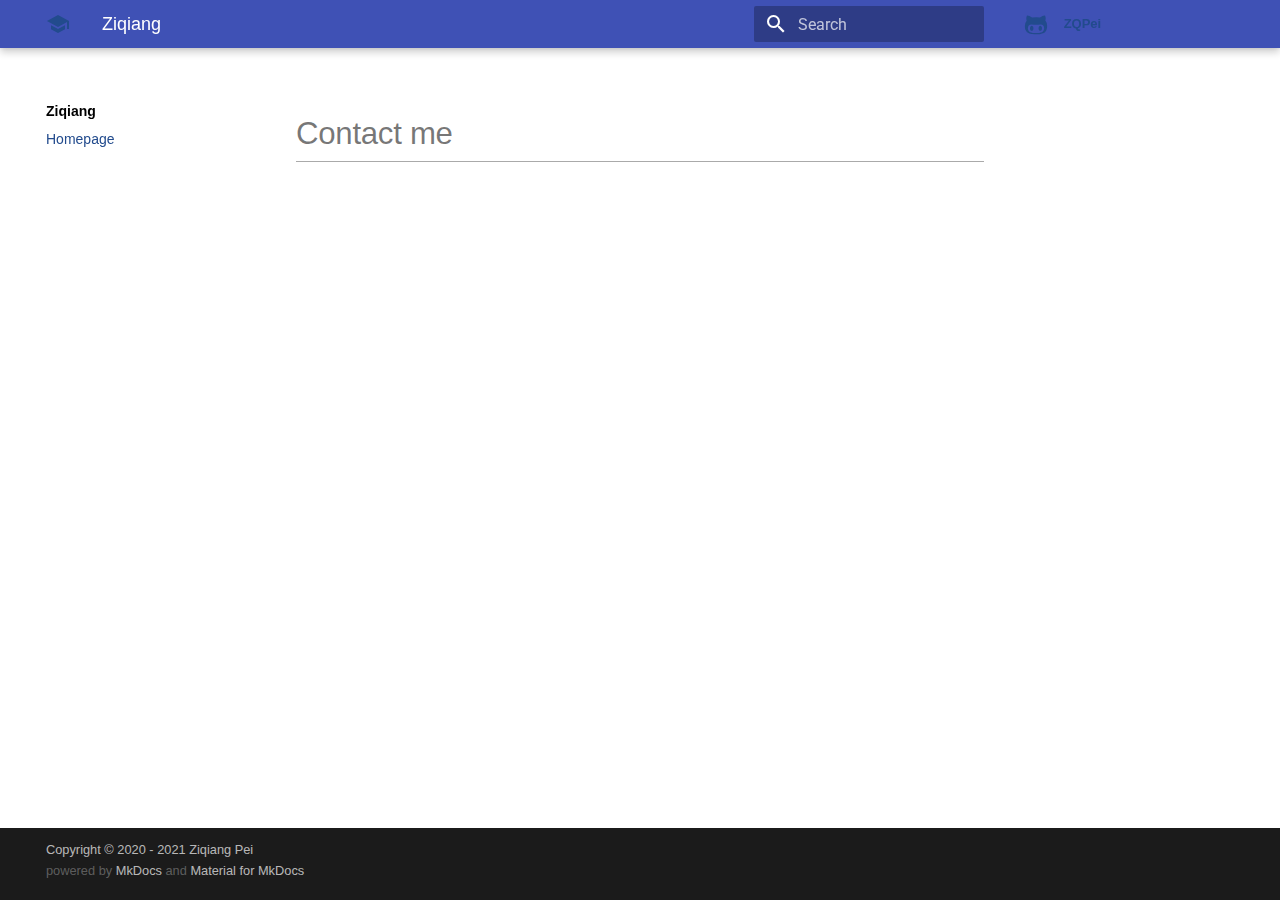
==== commit f79b8b87: "update 08-24-2023" ====
--- a/contact_me/index.html
+++ b/contact_me/index.html
@@ -38,7 +38,7 @@
         <meta name="lang:search.tokenizer" content="[\s\-]+">
       
       <link rel="shortcut icon" href="../images/favicon.png">
-      <meta name="generator" content="mkdocs-1.1.2, mkdocs-material-4.6.3">
+      <meta name="generator" content="mkdocs-1.5.2, mkdocs-material-4.6.3">
     
     
       
@@ -123,7 +123,7 @@
   <nav class="md-header-nav md-grid">
     <div class="md-flex">
       <div class="md-flex__cell md-flex__cell--shrink">
-        <a href="https://zqpei.github.io" title="Ziqiang" aria-label="Ziqiang" class="md-header-nav__button md-logo">
+        <a href="https://zqpei.github.io/" title="Ziqiang" aria-label="Ziqiang" class="md-header-nav__button md-logo">
           
             <i class="md-icon"></i>
           
@@ -215,7 +215,7 @@
                   <div class="md-sidebar__inner">
                     <nav class="md-nav md-nav--primary" data-md-level="0">
   <label class="md-nav__title md-nav__title--site" for="__drawer">
-    <a href="https://zqpei.github.io" title="Ziqiang" class="md-nav__button md-logo">
+    <a href="https://zqpei.github.io/" title="Ziqiang" class="md-nav__button md-logo">
       
         <i class="md-icon"></i>
       
@@ -253,30 +253,6 @@
   <li class="md-nav__item">
     <a href=".." title="Homepage" class="md-nav__link">
       Homepage
-    </a>
-  </li>
-
-    
-      
-      
-      
-
-
-  <li class="md-nav__item">
-    <a href="../publications/" title="Publications" class="md-nav__link">
-      Publications
-    </a>
-  </li>
-
-    
-      
-      
-      
-
-
-  <li class="md-nav__item">
-    <a href="../cv/" title="CV" class="md-nav__link">
-      CV
     </a>
   </li>
 
@@ -351,7 +327,7 @@
     
       <script src="../assets/javascripts/application.c33a9706.js"></script>
       
-      <script>app.initialize({version:"1.1.2",url:{base:".."}})</script>
+      <script>app.initialize({version:"1.5.2",url:{base:".."}})</script>
       
     
   </body>
